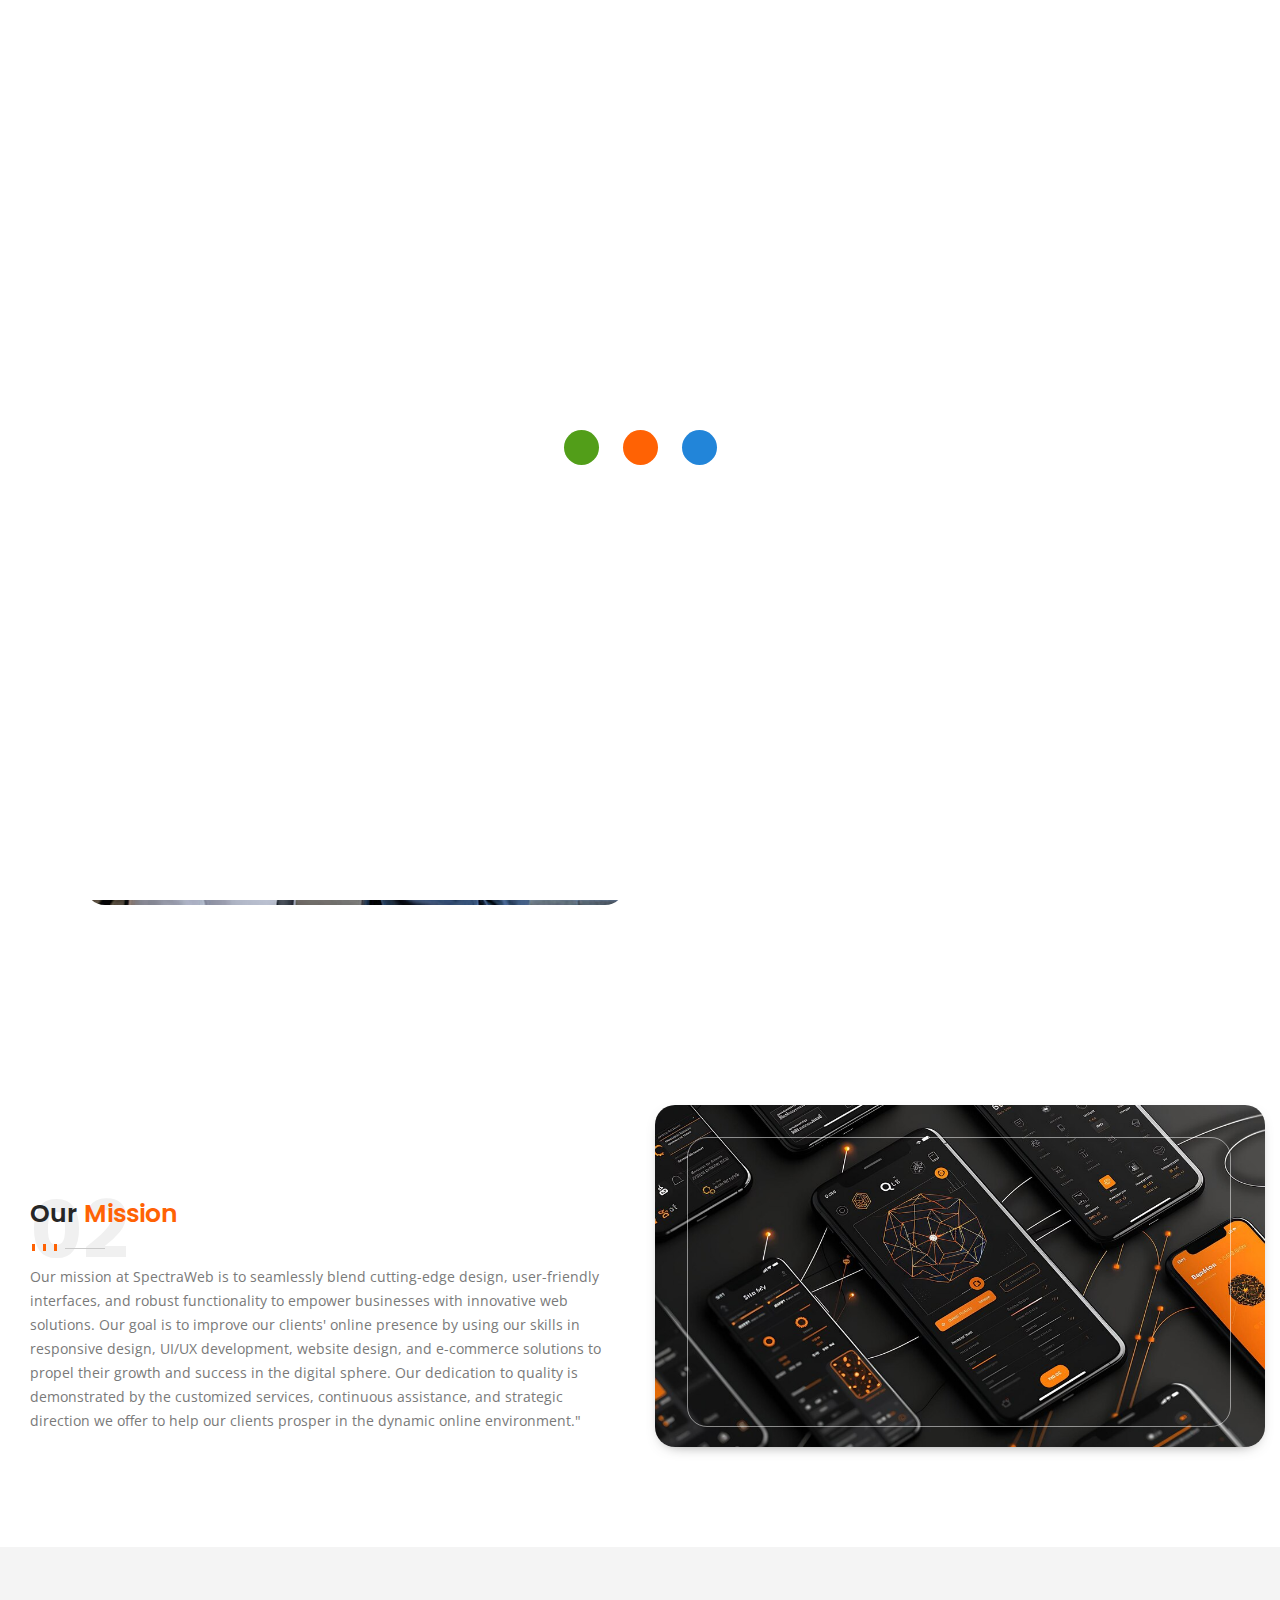
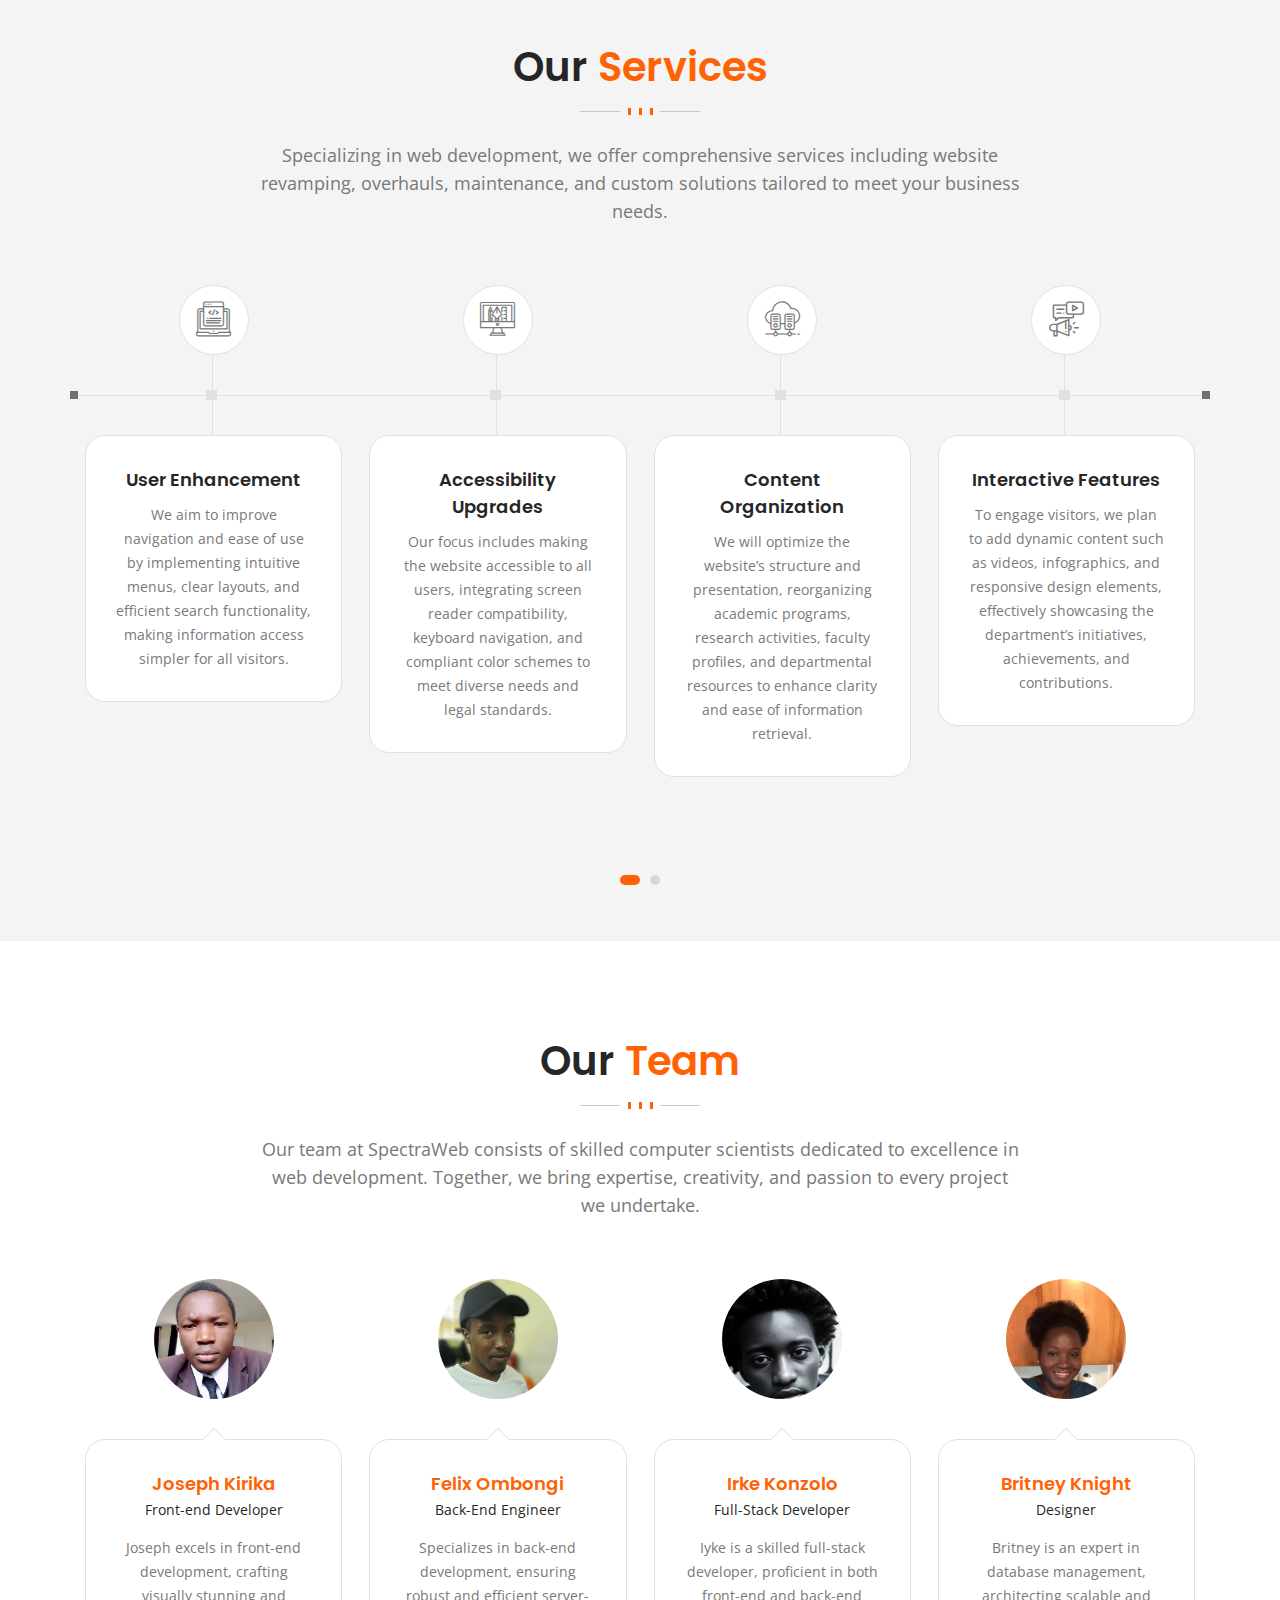
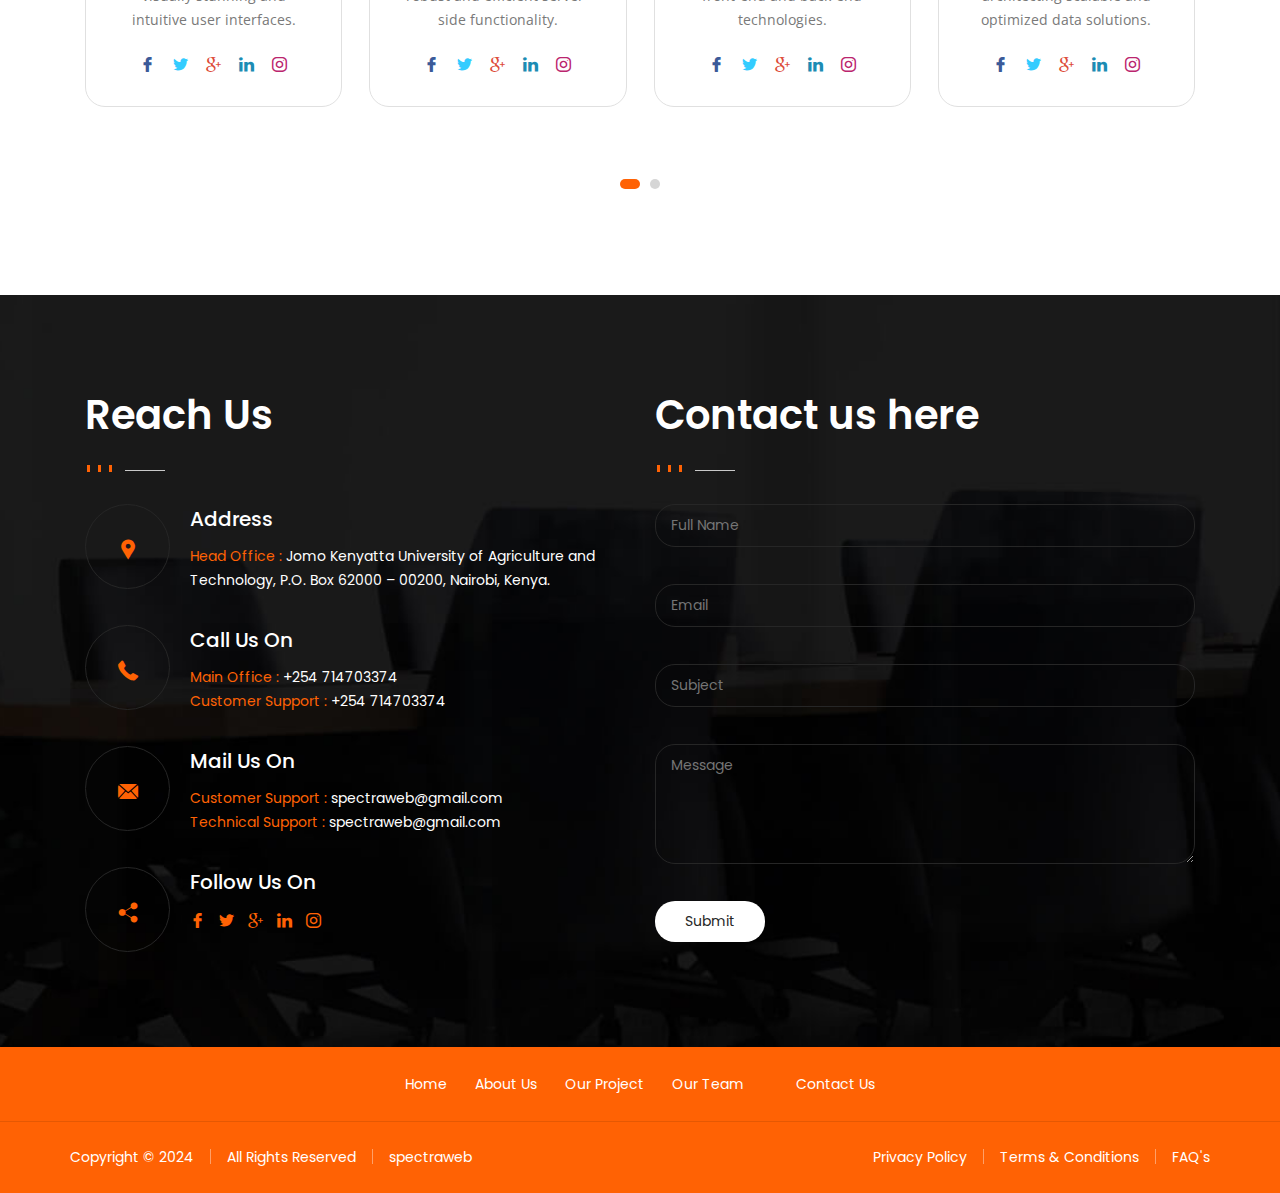
==== about-us.html @ a1a8e296 "Initial commit" ====
<!doctype html>
<html lang="en">

<head>
    <!-- Required meta tags -->
    <meta charset="utf-8">
    <meta name="viewport" content="width=device-width, initial-scale=1, shrink-to-fit=no">
    <title>About spectraweb</title>
    <meta name="Bizler" content="Bizler">
    <!-- description -->
    <meta name="description" content="Bizler-Multipurpose Business Template">
    <!-- keywords -->
    <meta name="keywords" content="Business , Bootstrap4, Responsive, HTML5, CSS3, Carousel, Website Template, Revolution, UI Development, Bizler">
    <!-- Favicon -->
    <link rel="shortcut icon" type="image/x-icon" href="img/" />
    <!-- Aminate CSS -->
    <link rel="stylesheet" href="css/animate.css" />
    <!-- Flaticon CSS -->
    <link rel="stylesheet" href="css/flaticon.css" />
    <!-- Bootstrap CSS -->
    <link rel="stylesheet" href="css/bootstrap.min.css" />
    <!-- Owl Carousel stylesheet -->
    <link rel="stylesheet" href="css/owl.carousel.min.css" />
    <link rel="stylesheet" href="css/owl.theme.default.min.css" />
    <!-- Lightbox CSS -->
    <link rel="stylesheet" href="css/lightbox.css" />
    <!-- Skin Red Css -->
    <link rel="stylesheet" href="css/skin-red.css" />
    <!-- Header CSS -->
    <link rel="stylesheet" href="css/header.css" />
    <!-- Style CSS -->
    <link rel="stylesheet" href="css/style.css" />
    <!-- Responsive CSS -->
    <link rel="stylesheet" href="css/responsive.css" />
    <!-- HTML5 shim and Respond.js for IE8 support of HTML5 elements and media queries -->
    <!-- WARNING: Respond.js doesn't work if you view the page via file:// -->
    <!--[if lt IE 9]>
<script src="https://oss.maxcdn.com/html5shiv/3.7.3/html5shiv.min.js"></script>
<script src="https://oss.maxcdn.com/respond/1.4.2/respond.min.js"></script>
<![endif]-->
    <!--jquery js-->
    <script src="js/jquery.min.js"></script>
</head>

<body>
    <!-- ====== Preloader ====== -->
    <div class="preloader js-preloader flex-center">
        <div class="dots">
            <div class="dot"></div>
            <div class="dot"></div>
            <div class="dot"></div>
        </div>
    </div>
    <div class="wraper">
        <!-- ====== Header Starts ====== -->
        <div class="header-top contact_info">
            <div class="container">
                <div class="col-lg-12 col-md-12">
                    <div class="row">
                        <div class="col-lg-6 col-md-6 col-sm-12 col-xs-12">
                            <div class="follow_us_on">
                                <ul>
                                    <li><a href="javascript:void(0)" title="Facebook"><i class="flat flaticon-facebook-logo"></i></a></li>

                                    <li class="separator-pipesign white"></li>

                                    <li><a href="javascript:void(0)" title="Twitter"><i class="flat flaticon-twitter"></i></a></li>

                                    <li class="separator-pipesign white"></li>

                                    <li><a href="javascript:void(0)" title="Google"><i class="flat flaticon-google-plus-logo"></i></a></li>

                                    <li class="separator-pipesign white"></li>

                                    <li><a href="javascript:void(0)" title="Linkedin"><i class="flat flaticon-linkedin-logo"></i></a></li>

                                    <li class="separator-pipesign white"></li>

                                    <li><a href="javascript:void(0)" title="Instagram"><i class="flat flaticon-instagram"></i></a></li>
                                </ul>
                            </div>
                        </div>
                        <div class="col-lg-6 col-md-6 col-sm-12 col-xs-12 mail-call">
                            <div class="mail-to"><i class="flat flaticon-mail-black-envelope-symbol"></i>spectraweb@gmail.com</div>
                            <span class="separator-pipesign white"></span>
                            <div class="call-on"><i class="flat flaticon-phone-receiver"> </i>+254 714703374</div>
                        </div>
                    </div>
                </div>
            </div>
        </div>
        <header class="header index-2">

            <div class="container">
                <nav class="navbar navbar-expand-lg">

                    <!-- Brand -->
                    <h2 class="nav-brand">
                        <a class="navbar-brand" href="index.html">Spectraweb</a>
                    </h2>

                    <button class="navbar-toggler" type="button" data-toggle="collapse" data-target="#nav-content" aria-controls="nav-content" aria-expanded="false" aria-label="Toggle navigation">
              <span class="navbar-toggler-icon"></span>
              <span class="navbar-toggler-icon"></span>
              <span class="navbar-toggler-icon"></span>
            </button>
                    <!-- Links -->
                    <div class="main-menu collapse navbar-collapse" id="nav-content">
                        <ul class="navbar-nav">
                            <li class="nav-item">
                                <a href="index.html">Home</a>

                            </li>
                            <li class="nav-item active">
                                <a href="about-us.html">About Us</a>

                            </li>
                            <li class="nav-item ">
                                <a href="team.html">Our Team</a>

                            </li>
                            <li class="nav-item ">

                            </li>
                            <li class="nav-item">
                                <a href="project.html">Our Project</a>

                            </li>


                            <li class="nav-item ">
                                <a href="contact-us.html">Contact Us</a>

                            </li>
                        </ul>
                    </div>
                </nav>
            </div>
        </header>
        <!-- ====== Header End ====== -->

        <!-- ====== Banner Start ====== -->
        <section id="inner-banner" class="index-2">
            <div class="container">
                <div class="col-lg-12 col-md-12 col-xs-12">
                    <div class="inner-heading">
                        <h2>About Us</h2>
                        <div class="separator left-align">
                            <ul>
                                <li></li>
                                <li></li>
                                <li></li>
                            </ul>
                        </div>
                        <nav aria-label="breadcrumb">
                            <ol class="breadcrumb">
                                <li class="breadcrumb-item"><a href="index-2.html" title="Home">Home</a></li>
                                <li class="breadcrumb-item active" aria-current="page">About Us</li>
                            </ol>
                        </nav>
                    </div>
                </div>
            </div>
        </section>
        <!-- ====== Banner End ====== -->

        <!-- ====== About Content Start ====== -->
        <section id="about-us-inner" class="index-2">
            <div class="container">
                <h2 class="d-none">Heading</h2>
                <div class="col-lg-12 col-md-12 col-xs-12">
                    <div class="row">
                        <div class="col-lg-6 col-md-6 col-sm-12 col-xs-12 img-area"> <img class="img-area" src="img/about_us_2.jpg" alt="About" /> </div>
                        <div class="col-lg-6 col-md-6 col-sm-12 col-xs-12 content-area">
                            <div class="about-heading">Providing outstanding solutions for your business's digital presence.</div>
                            <p>Welcome to SpectraWeb, a place where digital creativity and functionality collide. We are a vibrant web development company that specializes in creating flawless user experiences using cutting-edge web development solutions,
                                captivating graphic design, and creative UI/UX design. Our team is committed to realizing your vision with pixel-perfect precision, driven by passion and experience. We're here to improve your online presence and make a
                                lasting impression in the always changing digital landscape, whether you're a startup or an established company."</p>
                            <p>Empowering your digital journey with creativity and precision.</p>
                        </div>
                    </div>
                </div>
            </div>
        </section>
        <!-- ====== About Content End ====== -->





        <!-- ====== About Details Start ====== -->
        <section id="about-detail" class="index-2">
            <div class="col-lg-12 col-md-12 col-sm-12 col-xs-12 mid-content">
                <div class="row row-reverse">
                    <div class="col-lg-6 col-md-6 col-sm-12 col-xs-12 img-area"> <img src="img/UI.jpg" alt="Our Mission" /> </div>
                    <div class="col-lg-6 col-md-6 col-sm-12 col-xs-12 content-area">
                        <div class="section_heading">
                            <div class="number">02</div>
                            <h4>Our <span>Mission</span></h4>
                            <div class="separator left-align ">
                                <ul>
                                    <li></li>
                                    <li></li>
                                    <li></li>
                                </ul>
                            </div>
                        </div>
                        <div class="description">
                            <p>Our mission at SpectraWeb is to seamlessly blend cutting-edge design, user-friendly interfaces, and robust functionality to empower businesses with innovative web solutions. Our goal is to improve our clients' online presence
                                by using our skills in responsive design, UI/UX development, website design, and e-commerce solutions to propel their growth and success in the digital sphere. Our dedication to quality is demonstrated by the customized
                                services, continuous assistance, and strategic direction we offer to help our clients prosper in the dynamic online environment."</p>
                        </div>
                    </div>
                </div>
            </div>
        </section>
        <!-- ====== Services Start ====== -->
        <section id="services" class="gray-bg index-2">
            <div class="container">
                <div class="section_heading">
                    <h2>Our <span>Services</span></h2>
                    <div class="separator">
                        <ul>
                            <li></li>
                            <li></li>
                            <li></li>
                        </ul>
                    </div>
                    <div class="heading_content">
                        Specializing in web development, we offer comprehensive services including website revamping, overhauls, maintenance, and custom solutions tailored to meet your business needs.
                    </div>
                </div>
                <div class="col-lg-12 col-md-12 col-xs-12 content_sec">
                    <div class="service-slider owl-one owl-carousel owl-theme">
                        <div class="item">
                            <div class="service_icon"><i class="flat flaticon-web-design"></i></div>
                            <div class="connector"> <span></span> </div>
                            <div class="service-card">
                                <div class="service_detail">
                                    <h5><a href="service-detail.html" title="Web Development">User Enhancement</a></h5>
                                    <p> We aim to improve navigation and ease of use by implementing intuitive menus, clear layouts, and efficient search functionality, making information access simpler for all visitors.</p>
                                </div>
                            </div>
                        </div>
                        <div class="item">
                            <div class="service_icon"><i class="flat flaticon-computer-graphic"></i></div>
                            <div class="connector"> <span></span> </div>
                            <div class="service-card">
                                <div class="service_detail">
                                    <h5><a href="service-detail.html" title="Web Design">Accessibility Upgrades</a></h5>
                                    <p>Our focus includes making the website accessible to all users, integrating screen reader compatibility, keyboard navigation, and compliant color schemes to meet diverse needs and legal standards.</p>
                                </div>
                            </div>
                        </div>
                        <div class="item">
                            <div class="service_icon"><i class="flat flaticon-servers"></i></div>
                            <div class="connector"> <span></span> </div>
                            <div class="service-card">
                                <div class="service_detail">
                                    <h5><a href="service-detail.html" title="Web Hosting">Content Organization</a></h5>
                                    <p>We will optimize the website’s structure and presentation, reorganizing academic programs, research activities, faculty profiles, and departmental resources to enhance clarity and ease of information retrieval.</p>
                                </div>
                            </div>
                        </div>
                        <div class="item">
                            <div class="service_icon"><i class="flat flaticon-digital-marketing"></i></div>
                            <div class="connector"> <span></span> </div>
                            <div class="service-card">
                                <div class="service_detail">
                                    <h5><a href="service-detail.html" title="Digital Marketing">Interactive Features</a></h5>
                                    <p>To engage visitors, we plan to add dynamic content such as videos, infographics, and responsive design elements, effectively showcasing the department’s initiatives, achievements, and contributions.</p>
                                </div>
                            </div>
                        </div>
                        <div class="item">
                            <div class="service_icon"><i class="flat flaticon-web-design"></i></div>
                            <div class="connector"> <span></span> </div>
                            <div class="service-card">
                                <div class="service_detail">
                                    <h5><a href="service-detail.html" title="Web Development">Web Development</a></h5>
                                    <p>To develop sites that are professional and of high standards</p>
                                </div>
                            </div>
                        </div>
                        <div class="item">
                            <div class="service_icon"><i class="flat flaticon-computer-graphic"></i></div>
                            <div class="connector"> <span></span> </div>
                            <div class="service-card">
                                <div class="service_detail">
                                    <h5><a href="service-detail.html" title="Web Design">Responsive Design</a></h5>
                                    <p></p>
                                </div>
                            </div>
                        </div>
                    </div>
                    <div class="h-border"><span></span></div>
                </div>
            </div>
        </section>
        <!-- ====== Services End ====== -->

        <!-- ====== About Details End ====== -->

        <!-- ====== Team Start ====== -->
        <section id="our_team" class="index-2">
            <div class="container">
                <div class="section_heading">
                    <h2>Our <span>Team</span></h2>
                    <div class="separator">
                        <ul>
                            <li></li>
                            <li></li>
                            <li></li>
                        </ul>
                    </div>
                    <div class="heading_content">
                        Our team at SpectraWeb consists of skilled computer scientists dedicated to excellence in web development. Together, we bring expertise, creativity, and passion to every project we undertake.
                    </div>
                </div>
                <div class="col-lg-12 col-md-12 col-xs-12 content_sec">
                    <div class="team-slider owl-one owl-carousel owl-theme">
                        <div class="item">
                            <div class="client_dp"> <img src="img/Fr.jpg" alt="Team" /> </div>
                            <div class="team-card">
                                <div class="name_designation">
                                    <h5><a href="team-member-detail.html">Joseph Kirika</a></h5>
                                    <span>Front-end Developer</span> </div>
                                <div class="description">
                                    <p>Joseph excels in front-end development, crafting visually stunning and intuitive user interfaces.</p>
                                </div>
                                <div class="social_links">
                                    <ul>
                                        <li><a href="javascript:void(0)" title="Facebook"><i class="flat flaticon-facebook-logo"></i></a></li>
                                        <li><a href="javascript:void(0)" title="Twitter"><i class="flat flaticon-twitter"></i></a></li>
                                        <li><a href="javascript:void(0)" title="Google"><i class="flat flaticon-google-plus-logo"></i></a></li>
                                        <li><a href="javascript:void(0)" title="Linkedin"><i class="flat flaticon-linkedin-logo"></i></a></li>
                                        <li><a href="javascript:void(0)" title="Instagram"><i class="flat flaticon-instagram"></i></a></li>
                                    </ul>
                                </div>
                            </div>

                        </div>
                        <div class="item">

                            <div class="client_dp"> <img src="img/Felix.jpg" alt="Team" /> </div>
                            <div class="team-card">
                                <div class="name_designation">
                                    <h5><a href="team-member-detail.html">Felix Ombongi</a></h5>
                                    <span>Back-End Engineer</span> </div>
                                <div class="description">
                                    <p>Specializes in back-end development, ensuring robust and efficient server-side functionality.</p>
                                </div>
                                <div class="social_links">
                                    <ul>
                                        <li><a href="javascript:void(0)" title="Facebook"><i class="flat flaticon-facebook-logo"></i></a></li>
                                        <li><a href="javascript:void(0)" title="Twitter"><i class="flat flaticon-twitter"></i></a></li>
                                        <li><a href="javascript:void(0)" title="Google"><i class="flat flaticon-google-plus-logo"></i></a></li>
                                        <li><a href="javascript:void(0)" title="Linkedin"><i class="flat flaticon-linkedin-logo"></i></a></li>
                                        <li><a href="javascript:void(0)" title="Instagram"><i class="flat flaticon-instagram"></i></a></li>
                                    </ul>
                                </div>
                            </div>

                        </div>
                        <div class="item">

                            <div class="client_dp"> <img src="img/Irke.jpg" alt="Team" /> </div>
                            <div class="team-card">
                                <div class="name_designation">
                                    <h5><a href="team-member-detail.html">Irke Konzolo</a></h5>
                                    <span>Full-Stack Developer</span> </div>
                                <div class="description">
                                    <p> Iyke is a skilled full-stack developer, proficient in both front-end and back-end technologies.</p>
                                </div>
                                <div class="social_links">
                                    <ul>
                                        <li><a href="javascript:void(0)" title="Facebook"><i class="flat flaticon-facebook-logo"></i></a></li>
                                        <li><a href="javascript:void(0)" title="Twitter"><i class="flat flaticon-twitter"></i></a></li>
                                        <li><a href="javascript:void(0)" title="Google"><i class="flat flaticon-google-plus-logo"></i></a></li>
                                        <li><a href="javascript:void(0)" title="Linkedin"><i class="flat flaticon-linkedin-logo"></i></a></li>
                                        <li><a href="javascript:void(0)" title="Instagram"><i class="flat flaticon-instagram"></i></a></li>
                                    </ul>
                                </div>

                            </div>

                        </div>
                        <div class="item">

                            <div class="client_dp"> <img src="img/brit.jpg" alt="Team" /> </div>
                            <div class="team-card">
                                <div class="name_designation">
                                    <h5><a href="team-member-detail.html">Britney Knight</a></h5>
                                    <span>Designer</span> </div>
                                <div class="description">
                                    <p>Britney is an expert in database management, architecting scalable and optimized data solutions.</p>
                                </div>
                                <div class="social_links">
                                    <ul>
                                        <li><a href="javascript:void(0)" title="Facebook"><i class="flat flaticon-facebook-logo"></i></a></li>
                                        <li><a href="javascript:void(0)" title="Twitter"><i class="flat flaticon-twitter"></i></a></li>
                                        <li><a href="javascript:void(0)" title="Google"><i class="flat flaticon-google-plus-logo"></i></a></li>
                                        <li><a href="javascript:void(0)" title="Linkedin"><i class="flat flaticon-linkedin-logo"></i></a></li>
                                        <li><a href="javascript:void(0)" title="Instagram"><i class="flat flaticon-instagram"></i></a></li>
                                    </ul>
                                </div>

                            </div>

                        </div>
                        <div class="item">

                            <div class="client_dp"> <img src="img/Jeff.jpg" alt="Team" /> </div>
                            <div class="team-card">
                                <div class="name_designation">
                                    <h5><a href="team-member-detail.html">Jeff Chege</a></h5>
                                    <span>UI/UX Developer</span> </div>
                                <div class="description">
                                    <p>A Master in the field who is dedicated to crafting seamless digital experiences through intuitive design and innovative solutions</p>
                                </div>
                                <div class="social_links">
                                    <ul>
                                        <li><a href="javascript:void(0)" title="Facebook"><i class="flat flaticon-facebook-logo"></i></a></li>
                                        <li><a href="javascript:void(0)" title="Twitter"><i class="flat flaticon-twitter"></i></a></li>
                                        <li><a href="javascript:void(0)" title="Google"><i class="flat flaticon-google-plus-logo"></i></a></li>
                                        <li><a href="javascript:void(0)" title="Linkedin"><i class="flat flaticon-linkedin-logo"></i></a></li>
                                        <li><a href="javascript:void(0)" title="Instagram"><i class="flat flaticon-instagram"></i></a></li>
                                    </ul>
                                </div>
                            </div>

                        </div>

                    </div>
                </div>
            </div>
            <div class="clearfix"></div>
    </div>
    </section>
    <!-- ====== Team-->
    </div>
    <!-- ====== Footer Start ====== -->
    <footer class="home index-2">
        <div class="container">
            <div class="col-lg-12">
                <div class="row row-safari">
                    <div class="col-lg-6 col-md-6 col-sm-12 col-xs-12">
                        <div class="section_heading">
                            <h2>Reach Us</h2>
                            <div class="separator left-align">
                                <ul>
                                    <li></li>
                                    <li></li>
                                    <li></li>
                                </ul>
                            </div>
                        </div>
                        <div class="contact_info">
                            <ul>
                                <li>
                                    <div class="icon">
                                        <i class="flat flaticon-facebook-placeholder-for-locate-places-on-maps"></i>
                                    </div>
                                    <div class="detail">
                                        <h5>Address</h5>
                                        <div class="content">
                                            Head Office : <span class="value"> Jomo Kenyatta University of Agriculture and Technology, P.O. Box 62000 – 00200, Nairobi, Kenya. </span>
                                        </div>
                                    </div>
                                </li>
                                <li>
                                    <div class="icon">
                                        <i class="flat flaticon-phone-receiver"></i>
                                    </div>
                                    <div class="detail">
                                        <h5>Call Us On</h5>
                                        <div class="content">
                                            Main Office : <span class="value"> +254 714703374 </span> <br /> Customer Support : <span class="value"> +254 714703374  </span>
                                        </div>
                                    </div>
                                </li>
                                <li>
                                    <div class="icon">
                                        <i class="flat flaticon-mail-black-envelope-symbol"></i>
                                    </div>
                                    <div class="detail">
                                        <h5>Mail Us On</h5>
                                        <div class="content">
                                            Customer Support : <span class="value"><a href="javascript:void(0)" title="support@bizler.com"> spectraweb@gmail.com</a></span><br /> Technical Support : <span class="value"><a href="javascript:void(0)" title="spectraweb@gmail.com"> spectraweb@gmail.com</a></span>
                                        </div>
                                    </div>
                                </li>
                                <li>
                                    <div class="icon">
                                        <i class="flat flaticon-share"></i>
                                    </div>
                                    <div class="detail">
                                        <h5>Follow Us On</h5>
                                        <div class="content">
                                            <a href="javascript:void(0)" title="Facebook"><i class="flat flaticon-facebook-logo"></i></a>
                                            <a href="javascript:void(0)" title="Twitter"><i class="flat flaticon-twitter"></i></a>
                                            <a href="javascript:void(0)" title="Google"><i class="flat flaticon-google-plus-logo"></i></a>
                                            <a href="javascript:void(0)" title="Linkedin"><i class="flat flaticon-linkedin-logo"></i></a>
                                            <a href="javascript:void(0)" title="Instagram"><i class="flat flaticon-instagram"></i></a>
                                        </div>
                                    </div>
                                </li>
                            </ul>
                        </div>
                    </div>
                    <div class="col-lg-6 col-md-6 col-sm-12 col-xs-12">
                        <div class="section_heading">
                            <h2>Contact us here</h2>
                            <div class="separator left-align">
                                <ul>
                                    <li></li>
                                    <li></li>
                                    <li></li>
                                </ul>
                            </div>
                        </div>
                        <div class="contact-form">
                            <form action="">
                                <div class="form-group">
                                    <input type="text" placeholder="Full Name" />
                                </div>
                                <div class="form-group">
                                    <input type="text" placeholder="Email" />
                                </div>
                                <div class="form-group">
                                    <input type="text" placeholder="Subject" />
                                </div>
                                <div class="form-group">
                                    <textarea placeholder="Message"></textarea>
                                </div>
                                <div class="form-group">
                                    <button type="submit">Submit</button>
                                </div>
                            </form>
                        </div>
                    </div>
                </div>
            </div>
        </div>
        <div class="bottom">
            <div class="container">
                <div class="navigation">
                    <ul>
                        <li><a href="index.html" title="Homepage">Home</a></li>
                        <li class="separator-pipesign white"></li>
                        <li><a href="about-us.html" title="About Us">About Us</a></li>
                        <li class="separator-pipesign white"></li>
                        <li><a href="project.html" title="Services">Our Project</a></li>
                        <li class="separator-pipesign white"></li>
                        <li><a href="team.html" title="Blog">Our Team</a></li>
                        <li class="separator-pipesign white"></li>
                        <li class="separator-pipesign white"></li>
                        <li><a href="contact-us.html" title="Contact Us">Contact Us</a></li>
                    </ul>
                </div>
            </div>
            <hr />
            <div class="container">
                <div class="col-lg-12 col-md-12 col-sm-12 col-xs-12 copyright">
                    <div class="row">
                        <div class="col-lg-6 col-md-6 col-sm-12 col-xs-12"> Copyright &copy; 2024
                            <span class="separator-pipesign white"></span> All Rights Reserved
                            <span class="separator-pipesign white"></span>
                            <a href="https://www.spectraweb.com">spectraweb</a></div>
                        <div class="col-lg-6 col-md-6 col-sm-12 col-xs-12 text-right"> <a href="javascript:void(0)">Privacy Policy</a>
                            <span class="separator-pipesign white"></span>
                            <a href="javascript:void(0)">Terms &amp; Conditions</a>
                            <span class="separator-pipesign white"></span>
                            <a href="">FAQ's</a> </div>
                    </div>
                </div>
            </div>
        </div>
    </footer>
    <!-- ====== Footer End ====== -->
    <!-- popper js-->
    <script src="js/popper.min.js"></script>
    <!-- bootstrap js-->
    <script src="js/bootstrap.min.js"></script>
    <!-- Waypoints js plugin -->
    <script src="js/waypoints.min.js"></script>
    <!-- Counter-up js plugin -->
    <script src="js/jquery.counterup.min.js"></script>
    <!-- Preloadinator -->
    <script src="js/jquery.preloadinator.min.js"></script>
    <script>
        $('.js-preloader').preloadinator({
            minTime: 2000
        });
    </script>
    <!-- Lightbox-->
    <script src="js/lightbox.js"></script>
    <!--imageloaded js plugin -->
    <script src="js/imagesloaded.js"></script>
    <!-- isotope js -->
    <script src="js/isotope.min.js"></script>
    <!-- Owl Slider js-->
    <script src="js/owl.carousel.js"></script>
    <script src="js/owl.custom.js"></script>
    <!-- parallax js-->
    <script src="js/jquery.parallax-1.1.3.js"></script>
    <script src="js/jquery.localscroll-1.2.7-min.js"></script>
    <!-- Header menu -->
    <script src="js/jquery.smartmenus.min.js"></script>
    <!-- Custome js-->
    <script src="js/custom.js"></script>
</body>

</html>
---- css/flaticon.css ----
/*
  	Flaticon icon font: Flaticon
  	Creation date: 02/10/2018 08:29
  	*/

@font-face {
  font-family: "Flaticon";
  src: url("../fonts/Flaticon.eot");
  src: url("../fonts/Flaticond41d.eot?#iefix") format("embedded-opentype"),
       url("../fonts/Flaticon.woff") format("woff"),
       url("../fonts/Flaticon.html") format("truetype"),
       url("../fonts/Flaticon.svg#Flaticon") format("svg");
  font-weight: normal;
  font-style: normal;
}

@media screen and (-webkit-min-device-pixel-ratio:0) {
  @font-face {
    font-family: "Flaticon";
    src: url("../fonts/Flaticon.svg#Flaticon") format("svg");
  }
}

[class^="flaticon-"]:before, [class*=" flaticon-"]:before,
[class^="flaticon-"]:after, [class*=" flaticon-"]:after {   
  font-family: Flaticon;
        font-size: 20px;
font-style: normal;
margin-left: 20px;
}

.flaticon-send:before { content: "\f100"; }
.flaticon-phone-call:before { content: "\f101"; }
.flaticon-phone-receiver:before { content: "\f102"; }
.flaticon-mail-black-envelope-symbol:before { content: "\f103"; }
.flaticon-facebook-logo:before { content: "\f104"; }
.flaticon-twitter:before { content: "\f105"; }
.flaticon-google-plus-logo:before { content: "\f106"; }
.flaticon-linkedin-logo:before { content: "\f107"; }
.flaticon-reward:before { content: "\f108"; }
.flaticon-enterprise:before { content: "\f109"; }
.flaticon-certificate:before { content: "\f10a"; }
.flaticon-working-team:before { content: "\f10b"; }
.flaticon-web-design:before { content: "\f10c"; }
.flaticon-computer-graphic:before { content: "\f10d"; }
.flaticon-servers:before { content: "\f10e"; }
.flaticon-digital-marketing:before { content: "\f10f"; }
.flaticon-link:before { content: "\f110"; }
.flaticon-happiness:before { content: "\f111"; }
.flaticon-coffee-cup:before { content: "\f112"; }
.flaticon-like:before { content: "\f113"; }
.flaticon-building:before { content: "\f114"; }
.flaticon-avatar:before { content: "\f115"; }
.flaticon-facebook-placeholder-for-locate-places-on-maps:before { content: "\f116"; }
.flaticon-share:before { content: "\f117"; }
.flaticon-instagram:before { content: "\f118"; }
.flaticon-magnifying-glass:before { content: "\f119"; }
.flaticon-group-meeting:before { content: "\f11a"; }
.flaticon-chat:before { content: "\f11b"; }
.flaticon-search:before { content: "\f11c"; }
.flaticon-plane:before { content: "\f11d"; }
.flaticon-calendar:before { content: "\f11e"; }
.flaticon-price:before { content: "\f11f"; }
.flaticon-check:before { content: "\f120"; }
.flaticon-folder:before { content: "\f121"; }
.flaticon-pin:before { content: "\f122"; }
.flaticon-arrow:before { content: "\f123"; }
.flaticon-expand-button:before { content: "\f124"; }
.flaticon-earth:before { content: "\f125"; }
.flaticon-back:before { content: "\f126"; }
---- css/skin-red.css ----
/*-------------------------------------- Red color css #ff6204 ----------------------------------------*/
 h1 span{
     color:#ff6204;
}
 ul,li {
     list-style: none;
     padding: 0px;
     margin: 0px;
}
 a, a:hover, a:focus {
     text-decoration: none;
     cursor: pointer;
     outline: none;
}
 a.view_more:hover{
     background: #ff6204;
}
 form .form-group button[type="submit"]{
     background: #ff6204;
}
 .owl-theme .owl-dots .owl-dot.active span, .owl-theme .owl-dots .owl-dot:hover span{
     background:#ff6204;
}
 .navbar-nav .nav-item.active a{
     color:#ff6204;
}
 .navbar-nav .nav-item.active a.dropdown-toggle::after{
     color:#ff6204;
}
 .dropdown-item a:hover{
     background-color: #ff6204;
     color:#fff;
}
 .navbar-toggler-icon {
     display: block;
     width:25px;
     height:2px;
     vertical-align: middle;
     background-color: #ff6204;
     margin: 5px 0 
}
 section#portfolio .sort-btn.active, section#portfolio .sort-btn:hover{
     background:#ff6204 !important;
}
 section#testimonials .testimonials-slider .item .client_detail .name_designation h5{
     color:#ff6204;
}
 .owl-carousel .owl-nav .owl-next::before {
     color:#ff6204;
}
 .owl-carousel .owl-nav .owl-prev::before {
     color:#ff6204;
}
 .owl-carousel .owl-nav .owl-prev:hover, .owl-carousel .owl-nav .owl-next:hover{
     background:#ff6204 !important;
     border-color:#ff6204;
}
 .section_heading h2 span{
     color:#ff6204;
}
 .separator ul li{
     background:#ff6204;
}
 .separator.left-align ul li{
     background:#ff6204;
}
 .pagination .page-item.active .page-link, .pagination .page-link:hover{
     background:#ff6204 !important;
     border-color:#ff6204;
}
 .post-detail .post-status ul li i{
     color: #ff6204;
}
 .post-detail .post-status ul li i::before{
     color: #ff6204;
}
 .post-detail .description a{
     color: #ff6204;
}
 .sidebar .widget .widget-content .post-item .post-content .post-status i::before {
     color: #ff6204;
}
 .sidebar .widget .widget-content .tags ul li a:hover{
     border: solid 1px #ff6204;
     background:#ff6204;
}
 .chat-id p span{
     font-size: 30px;
     color:#ff6204;
}
 .service-card.item .service_icon i::before{
     color: #ff6204;
}
 .service-card.item:hover{
     border:solid 1px #ff6204;
     background:#ff6204 !important;
}
 .team-card.item .name_designation h5{
     display: block;
     color:#ff6204;
     font-weight: 500;
}
 .project .label-bg {
     background: #ff6204;
}
 .blog_card .post-detail .posted_by a{
     color:#ff6204;
     font-weight:bold;
}
 footer .footer_about_content a{
     color: #ff6204;
}
 footer .contact_info i{
     color:#ff6204;
}
 footer .newsletter h4{
     color:#ff6204;
}
 footer .newsletter form input[type="submit"]{
     background:#ff6204;
}
 footer .copyright a:hover{
     color: #ff6204;
}
 section#inner-banner .inner-heading .breadcrumb li.breadcrumb-item a {
     color: #ff6204;
}
 section#qualities .column .icon i::before{
     color: #ff6204;
}
 section#about-detail .section_heading h4 span{
     color: #ff6204;
}
 section#pricing .price_amount strong{
     color: #ff6204;
}
 section#pricing .purchase a.purchase_now:hover{
     background: #ff6204;
     color: #fff;
}
 section#pricing .ultimate{
     background: #ff6204 !important;
     -webkit-box-shadow: 0px 5px 32px -7px rgba(255,98,4,0.78);
     -moz-box-shadow: 0px 5px 32px -7px rgba(255,98,4,0.78);
     box-shadow: 0px 5px 32px -7px rgba(255,98,4,0.78);
}
 section#pricing .ultimate .purchase a.purchase_now{
     color: #ff6204;
}
 section#portfolio_detail .about_project i::before{
     font-size: 40px;
     color:#ff6204;
}
 section#member .meeting_content a{
     color:#ff6204;
}
 section#team_member_detail .name_designation h3{
     color:#ff6204;
}
 section#team_member_detail .name_designation h6{
     color:#262626;
}
 section#team_member_detail .social_media ul li a:hover{
     color:#ff6204;
}
 section#team_member_detail .contact-detail li i::before{
     color:#ff6204;
}
 section#services-counter .overlay, section#work-status .overlay{
     width:100%;
     height: 100%;
     background: rgba(255, 98, 4, 0.8);
     display:block;
     position:absolute;
     z-index:0;
     top:0;
}
 .blog_card .post-detail h6 a:hover, .blog_card .post-detail h4 a:hover, .blog_card .post-detail h5 a:hover{
     color:#ff6204 !important;
}
 section#team_member_detail .counter-column .counter_content .title{
     color: #ff6204;
}
 section#blog-post-list .post-detail .post-status ul li i{
     color: #ff6204;
}
 section#blog-post-list .post-detail .post-status ul li i::before{
     color: #ff6204;
}
 section#blog-post-list .post-detail .description a{
     color: #ff6204;
}
 section#single-post-detail .tags_share .tags ul li a:hover{
     border: solid 1px #ff6204;
     background:#ff6204;
}
 section#single-post-detail .tags_share .share_on .icons a i:hover::before{
     color:#ff6204;
}
 section#single-post-detail .author_sec .about-author .name_designation h6{
     color:#ff6204;
}
 section#single-post-detail .author_sec .about-author .social_media ul li a:hover{
     color:#ff6204;
}
 section#single-post-detail .comments h5 span{
     color: #ff6204;
}
 section#single-post-detail .comments ol li .visitor_description .date {
     color:#ff6204;
}
 section#single-post-detail .comments ol li .visitor_description a{
     color:#ff6204;
}
 section#single-post-detail .sidebar .widget .widget-content .post-item .post-content .post-status i::before {
     color: #ff6204;
}
 .project .zoom{
     background: rgba(255, 98, 4, 0.9);
}
 .blog_card .post-img .posted_on {
     background: rgba(255, 98, 4, 0.9);
}
 section#single-post-detail .blog-detail .post-detail .about-post .special-quote{
     background:#ffece1;
     border:solid 1px #f0c9b1;
}
 section#contact-us .contact-detail .contact-card .icon i::before{
     color: #ff6204;
}
 section#contact-us .mid-content .description span{
     color: #ff6204;
}
 section#contact-us .info ul li .icon i:before{
     color:#ff6204;
}
 section#contact-us .form-header{
     background:#ff6204;
}
 section#faq #accordion button.btn-link span{
     color:#ff6204;
}
 section#page-not-found .error-content h4 {
     color:#ff6204;
}
 section#page-not-found .error-content a{
     background: #ff6204;
}
 .separator ul li{
     background:#ff6204;
}
 .section_heading h1 span, .section_heading h2 span{
     color:#ff6204;
}
 .header-top.contact_info .mail-call i::before {
     color:#ff6204;
     font-size: 16px;
     margin-right:10px;
}
 section#about-us .qualities .column .icon i::before{
     color:#ff6204;
}
 section#services .item:hover .service-card {
     border:#ff6204;
     background:#ff6204;
     -webkit-box-shadow: 0px 15px 32px -14px rgba(255,98,4,1);
     -moz-box-shadow: 0px 15px 32px -14px rgba(255,98,4,1);
     box-shadow: 0px 15px 32px -14px rgba(255,98,4,1);
}
 .team-card .name_designation h5 a{
     color:#ff6204;
}
 section#counter .counter-column .count_icon i::before{
     color:#ff6204;
}
 footer .contact-info ul li .icon i::before{
     color:#ff6204;
}
 footer.index-2 .contact-info ul li .detail .content {
     color:#ff6204 !important;
}
 footer .bottom {
     background-color:#ff6204;
}
 section#qualities{
     background-color:#ff6204;
}
 section#member .meeting_icon::before{
     border-color: transparent #ff6204;
}
 section#member .meeting_icon {
     background: #ff6204;
}
 .separator ul li{
     background:#ff6204;
}
 .section_heading h1 span, .section_heading h2 span{
     color:#ff6204;
}
 section#services .item:hover .service_icon {
     -ms-transform: scale(1.15);
    /* IE 9 */
     -webkit-transform: scale(1.15);
    /* Safari 3-8 */
     transform: scale(1.15);
     -webkit-box-shadow: 0px 10px 32px -14px rgba(173,173,173,1);
     -moz-box-shadow: 0px 10px 32px -14px rgba(173,173,173,1);
     box-shadow: 0px 10px 32px -14px rgba(173,173,173,1);
}
 section#services .item:hover .service-card {
     border:#ff6204 !important;
     background:#ff6204 !important;
     -webkit-box-shadow: 0px 15px 32px -14px rgba(255,98,4,1);
     -moz-box-shadow: 0px 15px 32px -14px rgba(255,98,4,1);
     box-shadow: 0px 15px 32px -14px rgba(255,98,4,1);
}
 section#quick-connect .newsletter{
     background:url('../img/newsletter-icon.png') no-repeat center center, #ff6204;
}
 section#quick-connect .quick-info .content .sub-heading{
     color: #ff6204;
}
 section#pricing .ultimate .features ul li{
     border-bottom: solid 1px #ff8d49;
}
 .header-top.contact_info {
     background:#ff6204;
}
 .slider.index-2 .carousel-indicators li.active{
     background:#ff6204;
}
 .slider.index-2 .carousel-caption a.view_more{
     background-color: #ff6204;
}
 .slider.index-2 .carousel-caption a.contact_us:hover {
     background-color: #ff6204;
     color: #fff;
}
 section#pricing .ultimate .purchase a.purchase_now, section#pricing .ultimate .purchase a:hover.purchase_now{
     color: #ff6204;
}
 header .hamburger-inner, header .hamburger-inner::before, header .hamburger-inner::after {
     background-color: #ff6204;
}
 footer.index-2 .content{
     color: #ff6204;
}
 footer.index-2 .contact-form form button:hover[type="submit"]{
     background:#ff6204;
     color:#fff;
     transition: all 0.5s ease;
}
 section#blog_post.index-2 .post-detail .description a.view_more:hover {
     background-color:#ff6204;
     border-color:#ff6204;
}
---- css/header.css ----
.navbar{
     padding:0;
     font-family: 'Poppins', sans-serif;
     font-weight:500;
}
 .navbar-nav .nav-item a, .navbar-nav .dropdown-item a, .navbar-expand-lg .navbar-nav .nav-link{
     color: #262626;
     font-size:14px;
     padding:10px 0 
}
 .header-transparent .navbar-nav .nav-item a, .header-transparent .navbar-nav .dropdown-item a, .header-transparent .navbar-expand-lg .navbar-nav .nav-link {
     color: #fff;
     font-size:14px;
     padding:10px 0 
}
 .navbar-nav .dropdown-item a{
     padding: 13px 0px;
}
 .navbar-nav .dropdown-menu .dropdown-item a{
     color: #fff;
     display: block;
     padding:10px 20px;
     margin: 0;
     transition: all .3s ease;
     -webkit-transition: all .3s ease;
     -moz-transition: all .3s ease;
     -ms-transition: all .3s ease;
     -o-transition: all .3s ease;
}
 .navbar-toggler {
     padding: 3px 7px;
     line-height: 1;
     border: 1px solid #fff;
     border-radius: 4px;
     -webkit-border-radius: 4px;
     -moz-border-radius: 4px;
     -ms-border-radius: 4px;
     -o-border-radius: 4px;
}
 .dropdown-menu {
     text-align: left;
     margin: 0;
     padding: 0;
     top: 55px;
     border: 0;
     border-radius: 0;
     -webkit-border-radius: 0;
     -moz-border-radius: 0;
     -ms-border-radius: 0;
     -o-border-radius: 0;
     font-size:12px;
     background-color: transparent;
}
 .navbar-nav .nav-item.active ul.dropdown-menu li a {
     color: #fff;
}
 .dropdown-toggle::after{
     border: none;
     content:"\f124";
     color: #262626;
     font-weight:500;
     font-family: Flaticon;
     width: auto;
     height: auto;
     font-size: 8px;
     vertical-align: middle;
     -webkit-transition: all 0.3s ease;
     -o-transition: all 0.3s ease;
     transition: all 0.3s ease;
     margin-left:5px;
}
 .header-transparent .dropdown-toggle::after{
     border: none;
     content:"\f124";
     color: #fff;
     font-weight:500;
     font-family: Flaticon;
     width: auto;
     height: auto;
     font-size: 8px;
     vertical-align: middle;
     -webkit-transition: all 0.3s ease;
     -o-transition: all 0.3s ease;
     transition: all 0.3s ease;
     margin-left:5px;
}
 .dropdown-menu .dropdown-toggle::after{
     border: none;
     content:"\f124";
     color: #fff;
     font-weight:500;
     font-family: Flaticon;
     width: auto;
     height: auto;
     font-size: 8px;
     vertical-align: middle;
     position: absolute;
     right:20px;
     line-height:22px;
}
 .dropdown-menu.megamenu{
     position:absolute;
     display: table;
     min-width: 100%;
     white-space:nowrap;
     left:0;
     width: auto;
     top: 70px;
     z-index: 3;
     opacity: 0;
     visibility: hidden;
}
 .dropdown-menu.megamenu.show{
     opacity: 1;
}
 .dropdown-menu.megamenu .megamenu-column{
     float:left;
     width:25%;
}
 @media (max-width: 991px) {
     .navbar-collapse{
         background-color:#262626;
         margin-top: 20px;
         margin-left: 0;
         padding: 10px 25px;
         overflow-y: scroll;
         max-height: 300px;
    }
     .navbar-nav .dropdown-menu{
        border-left: dashed 1px #494949;
    }
     .navbar-nav .nav-item ul.dropdown-menu li a{
         position: relative;
         padding-left:10px;
    }
     .navbar-nav .nav-item ul.dropdown-menu li a::before{
         content:"";
         position:absolute;
         width:10px;
         left:-20px;
         top:50%;
         height:1px;
         background: #494949;
    }
     .navbar-nav .dropdown-menu .dropdown-item a{
         color: #fff;
         padding: 10px 0;
    }
     .dropdown-item:focus, .dropdown-item:hover {
         color: #fff;
         text-decoration: none;
         background-color: transparent;
    }
     .dropdown-menu .dropdown-item{
         padding: 0;
         padding-left: 20px 
    }
     .dropdown-menu.megamenu{
         position:absolute;
         display: table;
         min-width: 100%;
         display:none;
         white-space:nowrap;
         left:0;
         width: auto;
         z-index: 3;
         opacity: 0;
         visibility: hidden;
    }
     .dropdown-menu.megamenu.show{
         position:static;
         min-width: 100%;
         opacity: 1;
         visibility: visible;
         display:block;
    }
     .dropdown-menu.megamenu.show .megamenu-column{
         float:none;
         width:100%;
    }
}
 @media (min-width: 991px) {
     .navbar-nav {
         padding-right: 15px;
    }
     .navbar-nav .nav-item{
         margin-left:35px;
    }
     .main-menu .navbar-nav {
         text-align: right;
         margin-left: auto 
    }
     li.megamenu{
         display:inline;
         position: inherit;
    }
     .dropdown-menu{
         display: block;
         position: absolute;
         min-width: 190px;
         width: auto;
         z-index: 3;
         opacity: 0;
         visibility: hidden;
         text-align: left;
         margin: 0;
         padding: 0;
         display: block;
         border: 0;
         border-radius: 0;
         -webkit-border-radius: 0;
         -moz-border-radius: 0;
         -ms-border-radius: 0;
         -o-border-radius: 0;
         font-size:12px;
         transform: translateY(20px);
         -webkit-transform: translateY(20px);
         -moz-transform: translateY(20px);
         -ms-transform: translateY(20px);
         -o-transform: translateY(20px);
         transition: all .3s ease;
         -webkit-transition: all .3s ease;
         -moz-transition: all .3s ease;
         -ms-transition: all .3s ease;
         -o-transition: all .3s ease;
    }
     .dropdown-menu .dropdown-menu{
         left: -100%;
         top: 0;
    }
     .dropdown:hover> .dropdown-menu{
         opacity: 1;
         visibility: visible;
         transform: translateY(0px);
         -webkit-transform: translateY(0px);
         -moz-transform: translateY(0px);
         -ms-transform: translateY(0px);
         -o-transform: translateY(0px);
    }
     .dropdown:hover> .dropdown-menu.megamenu{
         opacity: 1;
         visibility: visible;
         transform: translateY(0px);
         -webkit-transform: translateY(0px);
         -moz-transform: translateY(0px);
         -ms-transform: translateY(0px);
         -o-transform: translateY(0px);
    }
     .dropdown-item{
         padding: 0;
         margin: 0;
         position: relative;
         border-bottom: 1px solid #464646;
         transition: all .3s ease;
         -webkit-transition: all .3s ease;
         -moz-transition: all .3s ease;
         -ms-transition: all .3s ease;
         -o-transition: all .3s ease;
    }
     .dropdown-item{
         background-color:#262626 !important;
    }
     .navbar-nav .dropdown-menu .dropdown-item:hover >a{
         color: #fff 
    }
     .dropdown-item:last-child{
         border: 0 
    }
}
---- css/style.css ----
/*************------------------------------

 * Theme Name: Bizler - HTML Responsive Multipurpose Business Template
 * Author: Companyname;
 * Description: A Bootstrap-4 Responsive Multipurpose Business Template
 * Version: 1.1
 * Bootstrap v4.0 (http://getbootstrap.com)
 * Copyright 2018.

------------------------------*************/

/*************------------------------------
    

    CSS INDEX
    ===================
  
    1. Defualt Styles
    2. Homepage 1
        2.01. Header
        2.02. Revolution Slider
        2.03. About Us
        2.04. Counter
        2.05. Services
        2.06. Our Team
        2.07. Portfolio
        2.08. Clients
        2.09. Blog
        2.10. Testimonials
        2.11. Footer
    3. Homepage 2
        03.1 Header
        03.2 Slider
        03.3 About Us
        03.4 Services
        03.5 Counter
        03.5 Our Team
        03.6 Portfolio
        03.7 Pricing
        03.8 Counter 2
        03.9 Blog Posts
        03.10 Clients
        03.11 Testimonials
        03.12 Quick Contact
        03.13 Footer
    4. Homepage 3
        04.1 Slider
        04.2 Qualities
        04.3 About Us
        04.4 Services
        04.5 Team
        04.6 Portfolio
        04.7 Counter
        04.8 Blog Posts
        04.9 Clients
        04.10 Testimonials
        04.11 Quick Connect
        04.12 Footer
     5. About Us 1
     6. About Us 2
     7. About Us 3
     8. Services 1
     9. Services 2
     10. Services 3
     11. Portfolio Detail
     12. Our Team
     13. Our Team 1 Detail
     14. Blog Posts
     15. Blog Details 1
     16. Blog Details 2
     17. Contact Us
     18. FAQ's
     19. Error 404
    20. Preview
     
------------------------------*************/
  
/****---- Google Font ----****/
 @import url('https://fonts.googleapis.com/css?family=Open+Sans:400,400i|Poppins:300,400,500,600,700');
/****---- Default CSS ----****/
 html, body {
     background: #fff;
     color: #fff;
     font-family: 'Open Sans', sans-serif;
     height: 100%;
     min-height: 100%;
}
 .wraper{
     min-height: 100%;
     padding-bottom: 600px;
     overflow:hidden;
}
 .wraper-v2-inner{
     min-height: 100%;
     padding-bottom:140px;
     overflow:hidden;
}
 img {
     max-width: 100%;
     height: auto;
}
 .container{
     max-width:1170px;
}
 .move-right{
     float: right !important;
}
 .move-left{
     float: left !important;
}
 a{
     transition: all 0.5s ease;
}
 .gray-bg{
     background: #f4f4f4;
}
 .card_mr_bt {
     margin-bottom: 30px;
}
 .index-2 .card_mr_bt {
     margin-bottom: 50px;
}
 i.flat::before{
     margin-left:0px !important;
}
 ul, li{
     padding:0px;
     margin: 0px;
}
 p {
     font-family: 'Open Sans', sans-serif;
     font-size: 14px;
     margin: 0;
     line-height: 24px;
     color: #797979;
     padding-bottom:20px;
}
 ul,li {
     list-style: none;
     padding: 0px;
     margin: 0px;
}
 a, a:hover, a:focus {
     text-decoration: none;
     cursor: pointer;
     outline: none;
}
 .wrapper {
     overflow: hidden;
}
 .btn.focus, .btn:focus {
     -webkit-box-shadow: none;
     box-shadow: none;
}
 .mar-none{
     margin:0px;
}
 a.view_more{
     color: #fff;
     background-color:#262626;
     line-height:normal !important;
     padding:10px 25px;
     font-size: 14px;
     margin-top: 10px;
     display: inline-block;
     font-family: 'Poppins', sans-serif;
}
 .clear{
     clear:both;
     display:inline-block;
}
 .border-bottom-none{
}
 .separator-pipesign{
     width:1px;
     height: 15px;
     margin:-2px 12px;
     display: inline-block;
     background: rgba(0, 0, 0, 0.4);
}
 .separator-pipesign.white{
     background: rgba(255, 255, 255, 0.4);
}
 h1, h2, h3, h4, h5, h6{
     margin: 0;
     padding: 0px;
     font-family: 'Poppins', sans-serif;
     color:#262626;
     font-weight: 600;
     line-height: normal;
}
 h1{
     font-size: 40px;
     line-height:1;
}
 h1 span{
}
 h2{
     font-size: 40px;
}
 h3{
     font-size: 32px;
}
 h4{
     font-size: 25px;
}
 h5{
     font-size: 18px;
}
 h6{
     font-size: 16px;
}
 .row.row-safari{
     display: -webkit-box;
     display: -webkit-flex;
     display: -ms-flexbox;
     display: flex;
     -webkit-flex-wrap: wrap;
     -ms-flex-wrap: wrap;
     flex-wrap: wrap;
}
 .row-reverse{
     flex-direction: row-reverse;
     display:flex !important;
}
 .owl-main .owl-dots {
     position: absolute;
     left:78%;
     top:35%;
     margin:0;
     width:15px;
     display:inline-block;
     z-index: 9;
}
 .owl-main .owl-dots button.owl-dot{
     display:block;
     padding:0px;
     margin:0px;
     margin-bottom:20px;
     border-radius:100%;
}
 .owl-main .owl-dots button.owl-dot span{
     margin:0px !important;
     background:#fff;
}
 .owl-main .owl-dots button.owl-dot.active span{
     height:20px;
     width:10px;
     transition: all 0.3s ease;
     margin:0px;
}
 .owl-main {
     position: relative;
     z-index:0;
}
 .owl-main .item{
     overflow:hidden;
}
 .owl-main .item::after{
     content:'';
     background: -moz-linear-gradient(top, rgba(255,98,5,0.5) 0%, rgba(75,85,220,0.5) 100%);
     background: -webkit-linear-gradient(top, rgba(255,98,5,0.5) 0%,rgba(75,85,220,0.5) 100%);
     background: linear-gradient(to bottom, rgba(255,98,5,0.5) 0%,rgba(75,85,220,0.5) 100%);
     filter: progid:DXImageTransform.Microsoft.gradient( startColorstr='#80ff6205', endColorstr='#804b55dc',GradientType=0 );
     height:100vh;
     width:100%;
     z-index:1;
     position: absolute;
     top:0;
}
 .owl-main .caption {
     text-align: left;
     left: 21%;
     top: 19%;
     width: 550px;
     height: auto;
     padding-top: 35px;
     position: absolute;
     z-index: 9;
}
 .owl-main .caption .hello{
     font-size:20px;
     font-weight:600;
     font-family: 'Poppins', sans-serif;
     position: relative;
     padding-left:90px;
     margin-bottom: 10px;
}
 .owl-main .caption .hello::before{
     content:url(../img/hello.png);
     position: absolute;
     left: 0;
     background-size:100px auto;
     top:-35px;
}
 .owl-main .caption .display{
     font-size:70px;
     line-height:80px;
     margin:20px 0;
     font-family: 'Poppins', sans-serif;
     font-weight: 700;
}
 .owl-main .caption .content{
     font-size:18px;
     color: #fff;
     margin-bottom:15px;
}
 .owl-main .caption a.contact_us{
     background:#fff;
     border-radius:20px;
     color:#262626;
     margin-left: 20px;
}
 .owl-dots{
     display:block !important;
}
 .owl-dots button.owl-dot span{
     width:10px;
     height:5px;
     background:#e9e9e9;
     margin:0px 5px !important;
}
 .owl-dots button.owl-dot:focus{
     outline:none;
}
 .owl-dots button.owl-dot.active span{
     width:20px;
     transition: all 0.3s ease;
}
 .owl-carousel .owl-nav{
     display:none;
}
 .navbar-brand{
     font-size:inherit;
}
 section{
     padding:100px 0px;
     margin: 0px;
}
 .content_sec {
     margin-top: 60px;
}
 #work-status .section_heading {
     display: none;
}
 .section_heading {
     text-align:center;
     width: 100%;
}
 .section_heading h2{
     font-size: 40px;
     color:#262626;
     line-height: 1;
}
 .section_heading .heading_content{
     width: 760px;
     padding:0px;
     margin: 0px auto;
     margin-top: 20px;
     font-size: 18px;
     line-height: 28px;
     padding:0px;
     color:#797979;
}
 .separator {
     margin: 10px auto 0px;
     width: 120px;
     position: relative;
}
 .separator ul {
     padding:0px;
     margin: 0px;
}
 .separator ul::before {
     content:'';
     width: 40px;
     height: 1px;
     background: #c9c9c9;
     left:0;
     top:61%;
     position: absolute;
}
 .separator ul::after {
     content:'';
     width: 40px;
     height: 1px;
     background: #c9c9c9;
     right:0;
     top:61%;
     position: absolute;
}
 .separator ul li{
     display:inline-block;
     width:3px;
     height:7px;
     margin: 0px 2px;
     padding: 0px;
}
 .separator.left-align {
     margin:0;
     width: 80px;
     position: relative;
}
 .separator.left-align ul {
     padding:0px;
     margin: 0px;
}
 .separator.left-align ul::before {
     display:none;
}
 .separator.left-align ul::after {
     content:'';
     width: 40px;
     height: 1px;
     background: #c9c9c9;
     right:0;
     top:63%;
     position: absolute;
}
 .separator.left-align ul li{
     display:inline-block;
     width:3px;
     height:7px;
     margin: 0px 2px;
     padding: 0px;
}
 .img-area {
     width: 100%;
}
 .img-area img{
     width: 100%;
     height:auto;
}
 .content-area{
     padding-left:30px;
}
 .content-area h5{
     margin-bottom: 20px;
}
 .content-area p:last-child {
     padding-bottom: 0;
}
 .pagination{
     margin: 30px -5px 0;
}
 .pagination .page-item {
     border-radius:0;
}
 .pagination .page-item .page-link {
     color:#797979;
     background-color: #fff;
     border: 1px solid #ddd;
     font-size: 20px;
     border-radius:0;
     height:50px;
     width:50px;
     border-color: #e4e4e4;
     text-align: center;
     line-height: 30px;
     margin:0 5px;
}
 .pagination .page-item .page-link i{
     display: inline-block;
     font-size: 14px;
}
 .pagination .page-item .page-link i:before {
     font-size: 14px;
}
 .pagination .page-item.active .page-link, .pagination .page-link:hover{
     color: #fff;
}
 .index-3 .pagination, .index-2 .pagination {
     margin-top: 20px;
}
 .index-2 .pagination .page-item .page-link {
     border-radius:50%;
}
 form{
     width: 100%;
}
 form .form-group{
     display:flow-root;
     width:100%;
}
 form .form-group input[type="text"], form input[type="email"], form input[type="password"], form input[type="number"], textarea{
     width:100%;
     padding:10px 10px;
     float: left;
     border:solid 1px #e6e6e6;
     font-size:14px;
}
 form .form-group textarea{
     height: 120px;
     font-size:14px;
}
 form .form-group button[type="submit"]{
     padding:8px 20px;
     color:#fff;
     border:none;
     font-size:14px;
}
 form .form-group button:focus, form button:hover{
     outline: none;
     cursor: pointer;
}
 form .form-group button[type="submit"] i{
     margin-left:10px;
}
 form .form-group button[type="submit"] i::before{
     font-size:14px;
}
 form input[type="text"]:focus, form textarea:focus {
     outline: none !important;
}
 form input::-moz-placeholder, form input:-ms-input-placeholder, form input::-webkit-input-placeholder{
     color: #262626;
}
 .index-2 form .form-group input[type="text"], .index-2 form input[type="email"], .index-2 form input[type="password"], .index-2 input[type="number"], .index-2 textarea, .index-2 button[type="submit"]{
     border-radius:20px;
}
 .index-2 form .form-group input, .index-2 form .form-group textarea{
     padding:10px 15px;
}
 .flex-center {
     display: -webkit-box;
     display: -ms-flexbox;
     display: flex;
     -webkit-box-align: center;
     -ms-flex-align: center;
     align-items: center;
     -webkit-box-pack: center;
     -ms-flex-pack: center;
     justify-content: center;
}
 .d-flex{
     display:flex;
}
 .preloader {
     position: fixed;
     top: 0;
     left: 0;
     width: 100%;
     height: 100%;
     background: #fff;
     z-index: 99999;
}
 .dots .dot {
     display: inline-block;
     width: 35px;
     height: 35px;
     margin: 0 10px 0 10px;
     border-radius: 50%;
     background: #529e19;
     -webkit-animation: dot-dot-dot 1.4s linear infinite;
     animation: dot-dot-dot 1.4s linear infinite;
}
 .dots .dot:nth-child(2) {
     animation-delay: .2s;
     background: #ff6204;
}
 .dots .dot:nth-child(3) {
     animation-delay: .4s;
     background: #2285d9;
}
 @keyframes dot-dot-dot {
     0%, 60%, 100% {
         -webkit-transform: initial;
         -ms-transform: initial;
         transform: initial;
    }
     30% {
         -webkit-transform: translateY(-25px);
         -ms-transform: translateY(-25px);
         transform: translateY(-25px);
    }
}
 .pdb-70{
     padding-bottom:70px;
}
/****---- Default CSS ----****/
/****---- Homepage 1 Start ----****/
/*---- Header ----*/
 header{
     z-index: 9999;
     width: 100%;
     background: #fff;
     position: relative;
     -webkit-transition: all 0.5s ease;
     -moz-transition: all 0.5s ease;
     -o-transition: all 0.5s ease;
     transition: all 0.5s ease;
}
 header .navbar-brand{
     padding:5px 0;
     margin:0px 15px;
}
 header .nav-item.active a{
     font-family: 'Poppins', sans-serif;
     font-weight:500 !important;
}
 header.sticky {
     position: fixed;
     -webkit-box-shadow: 0px 5px 5px -4px rgba(0,0,0,0.25);
     -moz-box-shadow: 0px 5px 5px -4px rgba(0,0,0,0.25);
     box-shadow: 0px 5px 5px -4px rgba(0,0,0,0.25);
     top: 0;
     width: 100%;
     z-index: 9999;
     animation: smoothScroll 1s forwards;
}
 @keyframes smoothScroll {
     0% {
         transform: translateY(-100px);
    }
     100% {
         transform: translateY(0px);
    }
}
/*---- Slider ----*/
 #slider .rev_slider{
     min-height:80vh 
}
 #slider .tp-caption.rev-btn:hover {
     background:none !important;
     border:none !important;
}
 #slider #slide-3238-layer-1.tp-caption.heading, #slider #slide-3238-layer-15.tp-caption.heading, #slider #slide-3238-layer-16.tp-caption.heading {
     font-size:80px !important;
     color:#262626;
     top:240px;
}
 #slider #slide-3238-layer-1.tp-caption.heading span, #slider #slide-3238-layer-15.tp-caption.heading span, #slider #slide-3238-layer-16.tp-caption.heading span {
     font-size:80px !important;
}
 #slider #slide-3238-layer-2.tp-caption.content{
     font-size:18px !important;
     width:600px !important;
     line-height:25px !important;
     margin:30px auto 40px;
     display:inline-table;
     color:#262626;
     white-space:normal;
     top:340px;
     text-align: center !important;
}
 #slider #slide-3238-layer-3.tp-caption.buttons {
     top:460px;
}
#slider .rev_slider a{ margin:0 10px;  }
/*---- About Us ----*/
 section#about-us {
}
 .about-heading{
     font-size: 20px;
     font-weight:500;
     line-height:30px;
     font-family: 'Poppins', sans-serif;
     margin-bottom:10px;
     color: #262626;
}
/*---- Counter ----*/
 section#counter {
     background:url(../img/parallax_1.jpg) 50% 0 no-repeat fixed;
     margin: 0 auto;
     padding:60px 0px;
     overflow:hidden;
     position: relative;
}
 section#counter .container{
     z-index: 2;
     position: relative;
}
 .counter-column{
     margin:20px 0;
}
 .counter-column .count_icon {
     float: left;
     display: inline-block;
     width:75px;
}
 .counter-column .count_icon i::before{
     margin: 0px;
     display: block;
     line-height:1;
}
 .counter-column .count_icon i.flaticon-happiness::before{
     font-size: 70px;
}
 .counter-column .count_icon i.flaticon-coffee-cup::before, .counter-column .count_icon i.flaticon-building::before, .counter-column .count_icon i.flaticon-like::before{
     font-size: 65px;
}
 .counter-column .counter_content{
     float: left;
     margin-left: 10px;
     width:auto;
}
 .counter-column .counter_content h2{
     font-weight: 700;
     color: #fff;
     display: block;
     line-height:1;
}
 .counter-column .counter_content .display{
     font-weight: 700;
     color: #fff;
     display: block;
     font-size: 70px;
     font-family: 'Poppins', sans-serif;
     line-height: 70px;
}
 .counter-column .counter_content .title{
     display:block;
     color: #fff;
}
/*---- Services ----*/
 .service-card {
     border:solid 1px #e6e6e6;
     background:#fff;
     padding:30px;
     margin-bottom: 30px;
     transition: all 0.5s ease;
}
 .service-card .service_icon i::before{
     margin: 0px;
     display: block;
     line-height:1;
     font-size: 50px;
}
 .service-card:hover .service_icon i::before{
     color: #fff;
     transition: all 0.5s ease;
}
 .service-card .service_icon {
     margin-bottom:20px;
}
 .service-card .service_detail h5{
     margin:0 0 10px 0;
     display:block;
}
 .service-card .service_detail h5 a{
     color:#262626;
     transition:none;
}
 .service-card:hover .service_detail h5 a{
     color:#fff;
}
 .service-card:hover .service_detail h5{
     color:#fff;
}
 .service-card:hover .service_detail p{
     color:#fff;
}
 section#services-top .img-area {
     width: 100%;
     position: relative;
}
 section#services-top .img-area img{
     width: 100%;
     object-fit: cover;
}
 section#services .owl-dots{
     display:block;
}
/*---- Our Team ----*/
 section#our_team {
     padding:100px 0px;
}
 .team-card{
     float:left;
     text-align: center;
     padding:30px 40px;
     background: #fff;
     border:solid 1px #e6e6e6;
     margin-bottom:30px;
}
 .team-card .client_dp{
     padding:0px;
     margin:0px auto;
     width:80px;
     height:80px;
}
 .team-card .client_dp img{
     border-radius: 50px;
     width: auto;
     display: inline-block;
}
 .team-card .name_designation{
     text-align: center;
     margin: 15px 0;
}
 .team-card .name_designation h5{
     display: block;
}
 .team-card .name_designation span{
     font-size: 14px;
     color:#262626;
}
 .team-card .social_links{
     padding:0px;
     margin:0px;
}
 .team-card .social_links ul{
     list-style: none;
     padding:0px;
     margin:0px;
}
 .team-card .social_links ul li{
     display: inline-block;
     margin: 0px 7px;
}
 .team-card .social_links ul li a{
     margin:0px;
     padding-bottom: 0px;
}
 .team-card .social_links ul li a i::before{
     font-size: 15px;
}
 .team-card .social_links ul li a i.flaticon-facebook-logo::before{
     color:#3b5a99;
}
 .team-card .social_links ul li a i.flaticon-twitter::before{
     color:#33ccff;
}
 .team-card .social_links ul li a i.flaticon-google-plus-logo::before{
     color:#dd4b38;
}
 .team-card .social_links ul li a i.flaticon-linkedin-logo::before{
     color:#1c8cb4;
}
 .team-card .social_links ul li a i.flaticon-instagram::before{
     color:#bb256e;
}
 .team-card:hover{
     -webkit-box-shadow: 0px 15px 32px -14px rgba(173,173,173,1);
     -moz-box-shadow: 0px 15px 32px -14px rgba(173,173,173,1);
     box-shadow: 0px 15px 32px -14px rgba(173,173,173,1);
     cursor: pointer;
     transition: all 0.5s ease;
}
/*---- Portfolio ----*/
 section#portfolio {
     text-align: center;
     padding-bottom:85px;
}
 section#portfolio .all-title {
     padding-bottom: 70px;
}
 section#portfolio .portfolio-sort {
     display: inline-block;
     cursor: pointer;
     margin-bottom: 45px;
}
 section#portfolio .sorting {
     background-color: #fff;
}
 section#portfolio .sort-btn {
     background: #f4f4f4;
     font-size: 14px;
     color: #262626;
     padding:10px 25px;
     border:none;
     border-radius:0px;
     margin:0px 5px;
     display:inline-block;
}
 section#portfolio .sort-btn:hover, section#portfolio .sort-btn.active {
     color: #fff;
}
 section#portfolio .port-item {
     margin: 15px auto;
}
 section#portfolio .project {
     overflow:hidden;
     position: relative !important;
     background: #000;
     cursor:pointer;
}
 section#portfolio .project img {
     width:100%;
     position: relative;
     top:0;
     -webkit-transition: all 600ms cubic-bezier(0.645, 0.045, 0.355, 1);
     transition: all 600ms cubic-bezier(0.645, 0.045, 0.355, 1);
}
 section#portfolio .project:hover img {
     opacity:0.7;
}
 section#portfolio .project .label {
     position: absolute;
     width: 100%;
     height:50px;
     text-align: center;
     bottom:-50px;
     -webkit-transition: all 500ms cubic-bezier(0.645, 0.045, 0.355, 1);
     transition: all 500ms cubic-bezier(0.645, 0.045, 0.355, 1);
}
 section#portfolio .project .label-bg {
     width: 100%;
     height:100%;
     position: absolute;
     top:0;
     left:0;
}
 section#portfolio .project .label-text {
     position: relative;
     z-index:500;
     padding:10px 8px;
}
 section#portfolio .project .label-text a{
     color:#fff;
     font-size:18px;
     font-family: 'Poppins', sans-serif;
     font-weight: 500;
}
 section#portfolio .project:hover .label {
     bottom:0;
}
 section#portfolio .project:hover img {
     top:-30px;
}
 section#portfolio .project .zoom{
     position: absolute;
     height: 60px;
     width: 60px;
     border-radius:50%;
     opacity:0;
     top: 40%;
     left:48%;
     transform: translate(-40%, -48%);
     -ms-transform: translate(-40%, -48%);
}
 section#portfolio .project .zoom a {
     padding:15px 0;
     text-align: center;
     display:block;
}
 section#portfolio .project:hover .zoom{
     opacity: 1;
     transition: all 0.5s ease;
}
 section#portfolio .project .zoom i::before{
     font-size: 20px;
     color:#fff;
}
/*---- Clients ----*/
 div#client {
     background:url(../img/parallax_2.jpg) 50% 0 no-repeat fixed;
     margin: 0 auto;
     height:auto;
     padding:80px 0px;
     position: relative;
     overflow:hidden;
}
 div#client .container{
     z-index: 2;
     position: relative;
}
 div#client .item img{
     border-radius:0;
}
 div#client .overlay {
     width:100%;
     height: 1000px;
     background: rgba(0, 0, 0, 0.8);
     display:block;
     position:absolute;
     z-index:0;
     top:0;
}
 div#client .owl-nav{
     display:none;
}
 div#client .owl-dots{
     display:none !important;
}
/*---- Blog Posts ----*/
 section#blog_post .blog_card{
     display:flex;
     margin-bottom:30px;
}
 section#blog_post .blog_card .post-detail h4 a, section#blog_post .blog_card .post-detail h5 a{
     color:#262626;
}
 .blog_card .post-img {
     position: relative;
     padding: 0px;
     float: left;
     width: 50%;
     height: 100%;
     overflow-x: hidden;
}
 .blog_card .post-img img{
     position: relative;
     padding: 0px;
     float: left;
     width: 100%;
     height: 100%;
}
 .blog_card .post-img .posted_on{
     position: absolute;
     text-align: center;
     padding:16px 10px;
     height: 70px;
     width: 70px;
     right: 10px;
     bottom: 10px;
}
 .blog_card .post-img .posted_on span.date{
     font-size: 25px;
     display: block;
     color: #fff;
     font-family: 'Poppins', sans-serif;
     font-weight: 700;
     line-height: 20px;
}
 .blog_card .post-img .posted_on span.month{
     font-size: 14px;
     display: block;
     color: #fff;
     font-family: 'Poppins', sans-serif;
     font-weight: 400;
}
 .blog_card .post-detail {
     border:solid 1px #e6e6e6;
     padding:12px 18px;
     float: left;
     width: 50%;
}
 .blog_card .post-detail .post-title h5{
     color:#262626;
}
 .blog_card .post-detail .posted_by{
     color:#797979;
     font-size: 14px;
     padding:5px 0 5px;
     margin-right: 10px;
}
 .blog_card .post-detail .posted_by{
     margin:5px 0;
}
 .blog_card .post-detail .posted_by i::before{
     font-size:14px !important;
     margin-right: 7px;
}
 .blog_card .post-detail .about_post p{
     padding-bottom: 0px;
}
/*---- Testimonials ----*/
 section#testimonials {
}
 section#testimonials .content_sec{
}
 section#testimonials .testimonials-slider .item{
     float:left;
     text-align: center;
     padding:10px 40px 30px 40px;
     background: #fff;
     position: relative;
     height:auto;
}
 section#testimonials .testimonials-slider .item::before{
     content:url('../img/testimonial_quote.png');
     position: relative;
     top: -25px 
}
 section#testimonials .testimonials-slider .item .comment p{
     font-size:16px;
     color: #797979;
     font-family: 'Open Sans', sans-serif;
     font-style: italic;
     line-height: 26px;
}
 section#testimonials .testimonials-slider .item .client_detail{
     position: relative;
     margin-top: 15px;
}
 section#testimonials .testimonials-slider .item .client_detail .client_dp{
     padding:0px;
     margin:0px auto;
     width:80px;
     height: 80px;
}
 section#testimonials .testimonials-slider .item .client_detail .client_dp img{
     border-radius: 50px;
     width: auto;
     display: inline-block;
}
 section#testimonials .testimonials-slider .item .client_detail .name_designation{
     text-align: center;
     margin: 15px 0;
}
 section#testimonials .testimonials-slider .item .client_detail .name_designation h5{
     display: block;
     font-weight: 500;
}
 section#testimonials .testimonials-slider .item .client_detail .name_designation span{
     font-size: 14px;
     color:#262626;
}
 section#testimonials .testimonials-slider .item:hover{
     -webkit-box-shadow: 0px 15px 32px -14px rgba(173,173,173,1);
     -moz-box-shadow: 0px 15px 32px -14px rgba(173,173,173,1);
     box-shadow: 0px 15px 32px -14px rgba(173,173,173,1);
     cursor: pointer;
     transition: all 0.5s ease;
}
 section#testimonials .testimonials-slider .owl-item {
     height:auto;
     padding:15px 0 35px;
}
/*---- Footer ----*/
 footer{
     padding:100px 0;
     min-height: 600px;
     margin-top: -600px;
     font-family: 'Poppins', sans-serif;
}
 footer .column{
     margin-bottom:40px;
}
 footer .footer_about_content{
     padding:0px;
     margin: 0px;
}
 footer .footer_about_content .footer_logo{
     margin-bottom: 20px;
}
 footer .footer_about_content a{
     font-size: 14px;
     color:#fff;
     margin-top: 0;
}
 footer .navigations{
     padding: 0px;
     margin: 0px;
}
 footer .navigations ul{
     list-style:none;
     padding: 0px;
     margin: 0px;
     margin-top:20px;
}
 footer .navigations ul li{
     padding:0px 0 15px 0;
     padding-left: 15px;
}
 footer .navigations ul li::before{
     content:url('../img/footer_nav_arrow.png');
     left:-15px;
     position: relative;
     transition: all 0.1s ease;
}
 footer .navigations ul li:hover::before{
     content:url('../img/footer_nav_arrow.png');
     left:-10px;
     position: relative;
}
 footer .navigations ul li a{
     color: #262626;
     font-size: 14px;
}
 footer .contact_info{
     padding:0px;
     margin:0px;
}
 footer .contact_info ul{
     margin-top: 20px;
}
 footer .contact_info ul li{
     color: #262626;
     font-size: 14px;
     line-height: 24px;
     display:inline-flex;
     float:none;
     margin-bottom: 20px;
}
 footer .contact_info i{
     margin-right:15px;
     height: auto;
     width:auto;
     float:left;
     margin-top:2px;
}
 footer .contact_info .follow_us_on {
     margin-top: 10px;
     border-top:solid 1px #e6e6e6;
     padding-top: 20px;
}
 footer .contact_info .follow_us_on a i::before{
     margin-right: 20px;
     font-size: 16px;
}
 footer .newsletter{
     border:solid 1px #e6e6e6;
     padding:25px 30px;
     width: 100%;
}
 footer .newsletter h4{
     padding-top:7px;
     margin: 0px;
}
 footer .newsletter form{
     padding: 0px;
     margin:0px;
}
 footer .newsletter form input[type="text"]{
     border:solid 1px #e6e6e6;
     padding:15px;
     color:#262626;
     font-size:14px;
     margin:0;
     width: 100%;
}
 footer .newsletter form button[type="submit"]{
     border:none;
     padding: 15px 0;
     text-align: center;
     font-size: 14px;
     color: #fff;
     width:100%;
}
 footer .copyright{
     font-size: 14px;
     margin:30px 0 0;
     color: #262626;
}
 footer .copyright a{
     color:#262626;
}
/****---- Homepage 1 End ----****/
/****---- Homepage 2 Start ----****/
 .index-2 a.view_more{
     border-radius:20px;
     color: #fff;
}
 .index-2 .separator ul li{
     display:inline-block;
     width:3px;
     height:7px;
     margin: 0px 2px;
     padding: 0px;
}
 .index-2 .owl-nav button{
     border-radius:50%;
}
/*---- Header ----*/
 .header-top.contact_info {
     padding:7px 0;
}
 .header-top.contact_info .mail-call .mail-to, .header-top.contact_info .mail-call .call-on {
     display: inline-block;
     color: #fff;
}
 .header-top.contact_info i {
     height: auto;
     width: 18px;
}
 .header-top.contact_info .follow_us_on li {
     display:inline-block;
}
 .header-top.contact_info .follow_us_on li a i::before {
     font-size: 14px;
     color: #fff;
}
 .header-top.contact_info .mail-call{
     text-align:right;
}
 .header-top.contact_info .mail-call i::before {
     font-size: 16px;
     margin-right:10px;
     color: #fff 
}
 .header-top.contact_info .mail-call .mail-to, .header-top.contact_info .mail-call .call-on {
     display: inline-block;
     color: #fff;
}
/*---- Slider ----*/
 .slider.index-2 .owl-main{
     overflow:hidden;
     height:auto;
}
 .slider.index-2 .owl-main .owl-stage{
     height:700px !important;
}
 .slider.index-2 .owl-main .owl-item img{
     height:100vh;
     min-width:100vw !important;
     object-fit: cover;
}
/*---- About Us ----*/
 section#about-us.index-2 h1{
     line-height:1;
}
 section#about-us.index-2 .content_sec{
     position: relative;
}
 .index-2 .img-area {
     position: relative;
}
 .index-2 .img-area::before{
     content:'';
     border-radius:20px;
     border: solid 1px rgba(255, 255, 255, 0.5);
     width: 85%;
     height:85%;
     margin:5%;
     position: absolute;
     z-index: 1;
}
 .index-2 .img-area img{
     border-radius:20px;
}
 section#about-us.index-2 .content-area {
     position: absolute;
     background:#fff;
     padding:40px;
     border-radius:20px;
     right: 0;
     top:53px;
     -webkit-box-shadow: 0px 5px 16px -10px rgba(0,0,0,0.75);
     -moz-box-shadow: 0px 5px 16px -10px rgba(0,0,0,0.75);
     box-shadow: 0px 5px 16px -10px rgba(0,0,0,0.75);
     z-index: 1;
}
 section#about-us.index-2 .qualities {
     margin-top: 50px;
}
 section#about-us.index-2 .qualities .column{
     margin:40px 0 0;
}
 section#about-us.index-2 .qualities .column .icon {
     width:80px;
     line-height:75px;
     float:left;
}
 section#about-us.index-2 .qualities .column .icon i::before{
     font-weight:500;
     font-size:60px;
}
 section#about-us.index-2 .qualities .column .description {
     padding-right: 30px;
}
 section#about-us.index-2 .qualities .column .description h5{
     font-weight:500;
     margin:5px 0;
}
 section#about-us.index-2 .qualities .column .description p{
     padding-bottom: 0 
}
/*---- Services ----*/
 section#services.index-2 {
     padding:100px 0;
}
 section#services.index-2 .owl-nav button {
     display: none;
}
 section#services.index-2 .service-slider .owl-stage-outer{
     position: relative;
     padding-bottom:30px;
     padding-top:30px;
}
 section#services.index-2 .h-border{
     width: 100%;
     height: 1px;
     background:#e0e0e0;
     position: absolute;
     top:140px;
}
 section#services.index-2 .h-border::before{
     content:' ';
     width: 8px;
     height:8px;
     background:#707070;
     display:block;
     left: 0;
     top:-4px;
     position: absolute;
}
 section#services.index-2 .h-border::after{
     content:' ';
     width: 8px;
     height:8px;
     background:#707070;
     display:block;
     right: 0;
     top:-4px;
     position: absolute;
}
 section#services.index-2 .item{
     text-align:center;
}
 section#services.index-2 .service_icon {
     transition: all 0.5s ease;
     padding:10px;
     background:#fff;
     display:block;
     float:none;
     margin:0px auto;
     width:70px;
     height:70px;
     line-height: 100%;
     border-radius:100%;
     border:solid 1px #e0e0e0;
     z-index:9;
     position: relative;
}
 section#services.index-2 .service_icon i::before{
     font-size:35px;
     color:#797979;
     line-height:45px;
}
 section#services.index-2 .connector{
     width:15px;
     padding:0px;
     margin:0px auto;
     height: 80px;
     padding:35px 0;
     position: relative;
}
 section#services.index-2 .connector span{
     width: 11px;
     height:10px;
     background:#e0e0e0;
     display:block;
}
 section#services.index-2 .connector span::before{
     content:' ';
     width:1px;
     height:35px;
     background:#e0e0e0;
     position: absolute;
     top:0px;
}
 section#services.index-2 .connector span::after{
     content:' ';
     width:1px;
     height:35px;
     background:#e0e0e0;
     position: absolute;
     bottom:0px;
}
 section#services.index-2 .service-card{
     border-radius:20px;
     background:#fff;
     border:solid 1px #e0e0e0;
     transition: all 0.5s ease;
}
 section#services .service-card .service_detail p{
     padding-bottom: 0;
}
 section#services .item:hover .connector span{
     background:#707070;
}
 section#services .item:hover .service-card h5 a, section#services .item:hover .service-card p{
     color:#fff;
}
/*---- Counter ----*/
 section#work-status.index-2 {
     background:url(../img/parallax_3.jpg) 50% 0 no-repeat fixed;
     margin: 0 auto;
     height:auto;
     padding:60px 0px;
     position: relative;
     overflow: hidden;
}
 section#work-status.index-2 .container{
     z-index:2;
     position: relative;
}
 section#work-status.index-2 .counter-column {
     text-align: center;
}
 section#work-status.index-2 .counter-column .counter_content{
     width: 100% 
}
 section#work-status.index-2 .counter-column .counter_content .title{
     margin-top: 10px;
}
/*---- Our Team ----*/
 .index-2 .item{
     display:inline-block;
}
 .index-2 .team-card{
     border-radius:20px;
     background:#fff;
     border:solid 1px #e0e0e0;
     padding:30px;
     transition: all 0.5s ease;
     position: relative 
}
 .index-2 .team-card:after, .index-2 .team-card:before {
     bottom: 100%;
     left: 50%;
     border: solid transparent;
     content: " ";
     height: 0;
     width: 0;
     position: absolute;
     pointer-events: none;
}
 .index-2 .team-card:after {
     border-color: rgba(255, 255, 255, 0);
     border-bottom-color: #fff;
     border-width: 11px;
     margin-left: -11px;
}
 .index-2 .team-card:before {
     border-color: rgba(224, 224, 224, 0);
     border-bottom-color: #DDDDDD;
     border-width: 12px;
     margin-left: -12px;
}
 .index-2 .client_dp{
     padding:0px;
     margin:0px auto 40px;
     width:120px;
     height:120px;
     border-radius:50%;
     overflow:hidden;
}
 .index-2 .team-card .client_dp img{
     border-radius: 50px;
     width: auto;
     display: inline-block;
}
 .index-2 .team-card .name_designation {
     margin-top: 0;
}
 .index-2 .owl-nav button {
     display: none;
}
/*---- Portfolio ----*/
 section#portfolio.index-2 {
     background:url(../img/parallax_5.jpg) 50% 0 no-repeat fixed;
     margin: 0 auto;
     height:auto;
     padding:100px 0px 75px;
     position: relative;
}
 section#portfolio.index-2 .container{
     z-index:999;
     position: relative;
}
 section#portfolio.index-2 .project{
     margin-bottom: 10px;
     border-radius:20px;
}
 section#portfolio.index-2 .overlay{
     width: 100%;
     height: 100%;
     background: rgba(0, 0, 0, 0.2);
     display: block;
     position: absolute;
     z-index: 0;
     top: 0;
}
 section#portfolio.index-2 .section_heading h2, section#portfolio.index-2 .section_heading .heading_content{
     color: #fff;
}
 section#portfolio.index-2 .portfolio-sort {
     display: inline-block;
     cursor: pointer;
     margin-bottom: 45px;
}
 section#portfolio.index-2 .sorting {
     background:none !important;
}
 section#portfolio.index-2 .sort-btn {
     border-radius:25px;
     background: #101010;
     color: #fff;
}
/*---- Pricing ----*/
 section#pricing.index-2 .price_card{
     border-radius:20px;
     float:left;
}
 section#pricing.index-2 .price_card .separator ul::before, section#pricing.index-3 .price_card .separator ul::before {
     background: #fff;
}
 section#pricing.index-2 .price_card .separator ul::after, section#pricing.index-3 .price_card .separator ul::after {
     background: #fff;
}
 section#pricing.index-2 .purchase a.purchase_now{
     border-radius:25px;
}
 section#pricing.index-2 .ultimate .features ul li{
     padding:15px 0;
     color:#fff;
}
 section#pricing.index-2 .ultimate .features ul li:last-child{
     border-bottom:none;
}
/*---- Counter 2 ----*/
 section#counter.index-2 {
     padding:65px 0 70px;
     position: relative;
     background: #f4f4f4;
}
 section#counter.index-2::after {
     content:'';
     width:55%;
     height: 100%;
     top: 0;
     z-index:999;
     border-radius:400px 0 0 400px;
     right:0px;
     background:url(../img/success.jpg) no-repeat 100% center;
     background-size: auto auto;
     position: absolute;
}
 section#counter.index-2 .counter-column{
     margin:20px 0 30px 0;
}
 section#counter.index-2 .counter-column .count_icon {
     float: none;
     display:block;
     width:75px;
}
 section#counter.index-2 .counter-column .count_icon i::before{
     margin: 0px;
     display: block;
     line-height: 90px;
}
 section#counter.index-2 .counter-column .count_icon i.flaticon-happiness::before{
     font-size: 70px;
}
 section#counter.index-2 .counter-column .count_icon i.flaticon-coffee-cup::before, section#counter.index-2 .counter-column .count_icon i.flaticon-building::before, section#counter.index-2 .counter-column .count_icon i.flaticon-like::before{
     font-size: 65px;
}
 section#counter.index-2 .counter-column .separator{
     display:block;
     margin:10px 0;
}
 section#counter.index-2 .counter-column .counter_content{
     float: left;
     margin-left:0px;
     width:auto;
}
 section#counter.index-2 .counter-column .counter_content h2{
     font-weight: 700;
     color: #262626;
     display: block;
}
 section#counter.index-2 .counter-column .counter_content .display{
     font-weight: 700;
     color: #262626;
     display: block;
     font-size: 70px;
     font-family: 'Poppins', sans-serif;
     line-height: 70px;
}
 section#counter.index-2 .counter-column .counter_content .title{
     display:block;
     color: #797979;
}
 section#counter.counter-inner {
     position: relative;
     overflow:hidden;
}
 section#counter.counter-inner .overlay{
     width:100%;
     height: 100%;
     background: rgba(0, 0, 0, 0.8);
     display:block;
     position:absolute;
     z-index:0;
     top:0;
}
/*---- Blog Posts ----*/
 section#blog_post.index-2 .post-img {
     width: 100% !important;
     border-radius:20px;
}
 section#blog_post.index-2 .post-img .posted_on{
     top:15px;
     right: 15px;
     border-radius:50%;
}
 section#blog_post.index-2 .blog_card{
     display:inline-block;
}
 section#blog_post.index-2 .post-detail{
     padding:20px 0 0;
     border:none;
     border-top:0px;
     width: 100% !important;
}
 section#blog_post.index-2 .post-detail .post-status{
     margin:15px 0 5px;
     width: 100%;
     display: inline-block;
}
 section#blog_post.index-2 .post-detail .post-status ul{
     list-style: none;
     padding:0px;
     margin:0px;
}
 section#blog_post.index-2 .post-detail .post-status ul li{
     float:left;
     min-width:50px;
     color: #797979;
     margin-right: 20px;
     font-size: 14px;
}
 section#blog_post.index-2 .post-detail .post-status ul li span{
     vertical-align:text-bottom;
}
 section .post-status ul li span a{
     color:#797979;
}
 section#blog_post.index-2 .post-detail .post-status ul li:last-child{
     margin-right: 0;
}
 section#blog_post.index-2 .post-detail .post-status ul li i::before{
     margin-right: 5px;
     font-size:14px;
}
 section#blog_post.index-2 .post-detail .description a.view_more{
     font-size: 14px;
     padding:7px 15px;
     background:none;
     border:solid 1px #e0e0e0;
     color:#262626;
}
 section#blog_post .post-detail .description a.view_more:hover {
     color:#fff;
}
/*---- Clients ----*/
 section#client.index-2 {
     background:url(../img/parallax_2.jpg) 50% 0 no-repeat fixed;
     margin: 0 auto;
     height:auto;
     padding:70px 0px;
     position: relative;
     height:290px;
     overflow: visible;
}
 section#client.index-2 .owl-dots{
     display:none !important;
}
 section#client.index-2 .overlay {
     width:100%;
     height: 100%;
     background: rgba(0, 0, 0, 0.8);
     display:block;
     position:absolute;
     z-index:0;
     top:0;
}
 section#client.index-2 .container{
     z-index:2;
     position: relative;
}
 section#client.index-2 .section_heading {
     margin-bottom:60px;
}
 section#client.index-2 .section_heading h2{
     color:#fff;
}
 section#client.index-2 .team-slider{
     background:#fff;
     padding:40px;
     position: relative;
     border: solid 1px #e4e4e4;
}
 section#client.index-2 .left-tri{
     width: 50px;
     height: 80px;
     border-style: solid;
     border-width: 0 47px 80px 0;
     border-color: transparent #e0e0e0 transparent transparent;
     position: absolute;
     left: -35px;
     top: 86px;
}
 section#client.index-2 .right-tri{
     width: 50px;
     height: 80px;
     border-style: solid;
     border-width: 80px 50px 0px 0;
     border-color:#e0e0e0 transparent transparent transparent;
     position: absolute;
     right: -35px;
     top: 86px;
}
 section#client.index-2 .owl-carousel .owl-nav {
     display: block !important;
     position: relative;
     top: 90px;
     left: 0;
     text-align: center;
     width: 100%;
     width: 140px;
     margin: 0px auto;
}
 section#client.index-2 .owl-carousel.owl-drag .owl-item .item{
     width:99%;
}
 section#client.index-2 .owl-carousel .owl-nav .owl-next, section#client.index-2 .owl-carousel .owl-nav .owl-prev{
     display:block !important;
}
 section#client.index-2 .owl-carousel .owl-nav button{
     float: left;
     margin:0 10px;
}
 section#client.index-2 .owl-carousel .owl-nav button.owl-prev {
     position: relative;
     top:0;
     left: 0;
}
 section#client.index-2 .owl-carousel .owl-nav button.owl-next {
     position: relative;
     top:0;
     left: 0;
}
 section#client.index-2 .owl-carousel .owl-nav button.owl-prev img{
     display:none;
}
 section#client.index-2 .owl-carousel .owl-nav button.owl-next img{
     display:none;
}
 section#client.index-2 .owl-carousel .owl-nav button.owl-prev::before{
     content: "\f126";
     font-size: 14px;
     color: #797979;
     font-family: Flaticon;
     vertical-align: super;
     line-height: 50px;
}
 section#client.index-2 .owl-carousel .owl-nav button.owl-next::before{
     content: "\f123";
     font-size: 14px;
     color: #797979;
     font-family: Flaticon;
     vertical-align: super;
     line-height: 50px;
}
 section#client .owl-carousel .owl-nav button.owl-prev:hover::before{
     color:#fff;
}
 section#client .owl-carousel .owl-nav button.owl-next:hover::before{
     color:#fff;
}
/*---- Testimonials ----*/
 section#testimonials.index-2 {
     margin-top: 250px !important;
     position: relative;
}
 section#testimonials.index-2 .content_sec{
     top:0px;
     margin-top: 0;
}
 section#testimonials.index-2::after {
     content:'';
     width:47%;
     height: 100%;
     top: 0;
     z-index:999;
     border-radius:0 400px 400px 0;
     left:0;
     background:url(../img/testimonial-bg.jpg) no-repeat right center;
     background-size: auto auto;
     position: absolute;
}
 section#testimonials.index-2 .section_heading {
     text-align:left;
     margin-bottom:30px;
}
 section#testimonials.index-2 .section_heading .separator.left-align ul::after {
     content:'';
     width: 40px;
     height: 1px;
     background: #c9c9c9;
     right:0;
     top:63%;
     position: absolute;
}
 section#testimonials.index-2 .testimonials-slider .item{
     background:none;
     padding-left: 0px;
     padding-right: 0px;
}
 section#testimonials.index-2 .testimonials-slider .item::before{
     display:none;
}
 section#testimonials.index-2 .testimonials-slider .comment-box {
     text-align:left;
     border-radius:20px;
     padding:0px 30px 10px;
     position: relative;
     background: #fff;
     border: 1px solid #e0e0e0;
}
 section#testimonials.index-2 .testimonials-slider .comment-box:after, section#testimonials.index-2 .testimonials-slider .comment-box:before {
     top: 100%;
     left: 13%;
     border: solid transparent;
     content: " ";
     height: 0;
     width: 0;
     position: absolute;
     pointer-events: none;
}
 section#testimonials.index-2 .testimonials-slider .comment-box:after {
     border-color: rgba(255, 255, 255, 0);
     border-top-color: #fff;
     border-width: 10px;
     margin-left: -10px;
}
 section#testimonials.index-2 .testimonials-slider .comment-box:before {
     border-color: rgba(224, 224, 224, 0);
     border-top-color: #e0e0e0;
     border-width: 11px;
     margin-left: -11px;
}
 section#testimonials.index-2 .testimonials-slider .comment-box .comment{
}
 section#testimonials.index-2 .testimonials-slider .comment-box .comment::before{
     content:url('../img/testimonial_quote.png');
     position: relative;
     top:-15px;
     -webkit-filter: grayscale(100%);
     -moz-filter: grayscale(100%);
     -ms-filter: grayscale(100%);
     -o-filter: grayscale(100%);
     filter: grayscale(100%);
     opacity:0.5;
}
 section#testimonials.index-2 .testimonials-slider .item .client_detail{
     text-align: left;
     margin-top:30px;
     padding-left: 40px;
}
 section#testimonials.index-2 .testimonials-slider .item .client_detail .client_dp{
     padding:0px;
     float:left;
     margin:0px;
     margin-right:20px;
     width:80px;
     height: 80px;
}
 section#testimonials.index-2 .testimonials-slider .item .client_detail .client_dp img{
     border-radius: 50px;
     width: auto;
     display: inline-block;
}
 section#testimonials.index-2 .testimonials-slider .item .client_detail .name_designation{
     text-align: left;
     margin:10px 0 0;
     display:inline-block;
}
 section#testimonials.index-2 .testimonials-slider .item .client_detail .name_designation h5{
     display: block;
     font-weight: 500;
}
 section#testimonials.index-2 .testimonials-slider .item .client_detail .name_designation span{
     font-size: 14px;
     color:#262626;
}
 section#testimonials.index-2 .testimonials-slider .item:hover{
     box-shadow:none;
}
 section#testimonials.index-2 .testimonials-slider .owl-item {
     height:auto;
     padding:15px 0 0;
}
/*---- Quick Contact ----*/
 section#quick-connect.index-2 {
     padding:80px 0;
}
 section#quick-connect.index-2 .newsletter{
     width:100%;
     border-radius:20px;
     padding:40px 50px;
     min-height:280px;
     margin: 20px 0;
}
 section#quick-connect.index-2 .newsletter form{
     padding:0px;
     margin:0px;
     border-radius:25px;
     background:rgba(0, 0, 0, 0.2);
     margin-top:20px;
}
 section#quick-connect.index-2 .newsletter form input[type="text"]{
     padding:10px 20px;
     border:none;
     margin:0px;
     background:none;
     border:none;
     font-size:14px;
     color:#fff;
     width:67%;
}
 section#quick-connect.index-2 .newsletter form button[type="submit"]{
     border-radius:25px;
     background:#262626;
     color:#fff;
     border:none;
     padding:10px 35px;
     float:right;
     font-size: 14px;
}
 section#quick-connect.index-2 .quick-info {
     width:100%;
     border-radius:20px;
     background:url('../img/quick-call.png') no-repeat center center, #262626;
     padding:40px 50px;
     min-height:280px;
     margin: 20px 0;
}
 section#quick-connect.index-2 .quick-info .content{
     margin-top:30px;
     text-align: center;
}
 section#quick-connect.index-2 .quick-info .content .sub-heading{
     font-size:18px;
     font-weight:600;
     font-family: 'Poppins', sans-serif;
}
 section#quick-connect.index-2 .quick-info .content .contact-no{
     font-size:40px;
     color: #fff;
     font-family: 'Poppins', sans-serif;
     font-weight:700;
     margin-top:10px;
}
 section#quick-connect.index-2 .section_heading .separator li{
     background:#fff;
}
 section#quick-connect.index-2 .section_heading h4 {
     color: #fff;
     font-weight:600;
}
 section#quick-connect.index-2 .section_heading .heading_content{
     width:90% !important;
     font-size:14px;
     color: #fff;
     line-height:24px;
}
/*---- Footer ----*/
 footer.index-2.home{
     padding:100px 0 0;
     min-height: 600px;
     margin-top: -600px;
     background:url(../img/footer-bg.jpg) no-repeat right top;
     background-size:cover;
}
 footer.index-2 .section_heading {
     text-align: left;
}
 footer.index-2 .section_heading h2{
     color:#fff;
     margin:0 0 20px;
}
 footer.index-2 .section_heading .separator.left-align{
     margin-bottom:25px;
}
 footer.index-2 .contact_info{
     margin-bottom:30px;
}
 footer.index-2 .contact_info ul li{
     margin-bottom:26px;
     display: inline-block;
     width: 100%;
}
 footer.index-2 .contact_info ul li:last-child{
     margin-bottom:0;
}
 footer.index-2 .contact_info ul li .icon{
     width:85px;
     height: 85px;
     line-height:85px;
     margin-right:20px;
     border:solid 1px #262626;
     padding:0px;
     border-radius:50%;
     text-align: center;
     float: left;
}
 footer.index-2 .contact_info ul li .icon i{
     width:100%;
}
 footer.index-2 .contact_info ul li .detail {
     float:left;
     width:80%;
}
 footer.index-2 .contact_info ul li .detail h5 {
     font-size:20px;
     font-weight:500;
     font-family: 'Poppins', sans-serif;
     color: #fff;
}
 footer.index-2 .contact_info ul li .detail .content {
     margin-top: 10px;
}
 footer.index-2 .contact_info ul li .detail .content span.value{
     color: #fff;
}
 footer.index-2 .contact_info ul li .detail a{
     color: #fff;
     display:inline-block;
}
 footer.index-2 .contact_info ul li .detail i {
     margin-right:10px;
}
 footer.index-2 .contact_info ul li .detail i::before{
     font-size:15px;
}
 footer.index-2 .contact-form{
     margin-bottom:30px;
}
 footer.index-2 .contact-form form .form-group{
     margin-bottom: 30px;
     display: inline-block;
}
 footer.index-2 .contact-form form input[type="text"], footer.index-2 .contact-form form textarea{
     background:none;
     border:solid 1px #262626;
     color:#fff 
}
 footer.index-2 .contact-form form button[type="submit"]{
     padding:10px 30px;
     border:none;
     margin:0px;
     background:#fff;
     font-size:14px;
     color:#262626;
     border-radius:20px;
}
 footer .bottom {
     padding:0;
     margin-top:45px;
}
 footer .bottom .navigation {
     text-align: center;
     margin:25px 0;
     display:inline-block;
     width: 100%;
}
 footer .bottom .navigation li{
     float:none;
     white-space:nowrap;
     display:inline;
}
 footer .bottom .navigation li a{
     font-size:14px;
     color:#fff;
     padding:0;
}
 footer .bottom hr{
     margin:0;
}
 footer .bottom .separator{
     width:1px;
     height:10px;
     display:inline-block;
     margin:0px 10px;
     background:#fff;
}
 footer .bottom .copyright{
     text-align:left;
     color:#fff;
     margin:25px 0;
     display:inline-block;
     padding:0;
}
 footer .bottom .copyright a{
     display:inline;
     float:none;
     color:#fff;
}
/****---- Homepage 2 End ----****/
/****---- Homepage 3 Start ----****/
/*---- Slider ----*/
 .slider.index-3 .owl-main{
     overflow:hidden;
     height:auto;
}
 .slider.index-3 .owl-main .owl-stage{
     height:auto !important;
}
 .slider.index-3 .owl-main .owl-item img{
     height:100vh;
     min-width:auto !important;
     object-fit: cover;
}
 .slider.index-3 .owl-main{
}
 .slider.index-3 .owl-main .item::after{
     content:'';
     background:rgba(0, 0, 0, 0.7);
     height:100%;
     width:100%;
     z-index:1;
     position: absolute;
     top:0;
}
 .slider.index-3 .owl-main .owl-dots{
     display:none !important;
}
 .slider.index-3 .owl-main .owl-nav{
     display:block !important;
     z-index:999;
     position: absolute;
     top:40%;
     width: 100%;
}
 .slider.index-3 .owl-main .owl-carousel .owl-nav .owl-next span, .slider.index-3 .owl-main .owl-carousel .owl-nav .owl-prev span {
     display:block !important;
}
 .slider.index-3 .owl-main .owl-nav button{
     height: 70px;
     width: 70px;
     padding: 28px;
     border:none;
     background:none;
     transition: all 0.5s ease;
     top:0;
}
 .slider.index-3 .owl-main .owl-nav button.owl-prev{
     left:0;
}
 .slider.index-3 .owl-main .owl-nav button.owl-next{
     right:0;
}
 .slider.index-3 .owl-main .owl-nav button img{
     opacity:0.5;
}
 .slider.index-3 .owl-main .owl-nav button:hover{
     background:none;
}
 .slider.index-3 .owl-main .owl-nav button:hover img{
     opacity:1;
}
 .slider.index-3 .caption a.contact_us{
     border-radius:0;
     border:solid 1px #fff;
     color:#fff;
     padding:10px 25px;
     background:none 
}
 .slider.index-3 .owl-main .owl-nav .owl-prev:hover, .owl-carousel .owl-nav .owl-next:hover {
     background:none;
}
 .slider.index-3 .caption {
     text-align:center;
     margin:0px auto;
     width:800px;
     height:auto;
     top:200px;
     position: absolute;
     right: 10%;
     bottom: 20px;
     left: 10%;
     z-index: 10;
     padding-top: 20px;
     padding-bottom: 20px;
     color: #fff;
}
 .slider.index-3 .caption .think{
     font-size:25px;
     letter-spacing:5px;
     text-transform: uppercase;
     font-weight:600;
     font-family: 'Poppins', sans-serif;
     position: relative;
     height:auto;
     margin-bottom: 10px;
}
 .slider.index-3 .caption .display{
     font-size:60px;
     line-height:70px;
     margin:20px 0;
     font-family: 'Poppins', sans-serif;
     font-weight: 700;
}
 .slider.index-3 .caption .sub-heading{
     font-size:30px;
     margin-bottom:20px;
     font-family: 'Poppins', sans-serif;
}
 .slider.index-3 .caption .content{
     font-size:18px;
     color: #fff;
     padding:0 10%;
     margin-bottom:20px;
}
/*---- About Us ----*/
 section#about-us.index-3 h1{
     line-height:1;
}
 .wraper-v2-inner section#about-us.index-3{
     padding-top: 100px;
}
 section#about-us.index-3 .content_sec{
     position: relative;
}
 section#about-us.index-3 .img-area {
     padding: 20px 70px 0 0;
     position: relative;
}
 section#about-us.index-3 .img-area img{
     position: relative;
     z-index:1;
     margin-left:4%;
     width:100%;
}
 section#about-us.index-3 .img-area::after{
     content:'';
     border-radius:0px;
     border: solid 1px #e4e4e4;
     width: 85%;
     height:85%;
     left: 0;
     top: 0;
     position: absolute;
     z-index:0;
     left: 0;
}
 section#about-us.index-3 .content-area{
     margin-top: 20px;
     padding-left: 0 
}
/*---- Services ----*/
 section#services.index-3 {
     background:url(../img/parallax_3.jpg) 50% 0 no-repeat fixed;
     margin: 0 auto;
     height:auto;
     padding:100px 0px;
     position: relative;
}
 section#services.index-3 .container{
     position: relative;
     z-index: 1;
}
 section#services.index-3 .owl-nav button {
     display: none;
}
 section#services.index-3 .service-slider .owl-stage-outer{
     position: relative;
     padding-top:30px;
}
 section#services.index-3 .h-border{
     width:100%;
     height: 1px;
     background:#b9b9b9;
     position: absolute;
     top:140px;
     left:0;
}
 section#services.index-3 .h-border::before{
     content:' ';
     width: 8px;
     height:8px;
     background:#707070;
     display:block;
     left: 0;
     top:-4px;
     position: absolute;
}
 section#services.index-3 .h-border::after{
     content:' ';
     width: 8px;
     height:8px;
     background:#707070;
     display:block;
     right: 0;
     top:-4px;
     position: absolute;
}
 section#services.index-3 .item{
     text-align:center;
     padding:1px;
}
 section#services.index-3 .service_icon {
     transition: all 0.5s ease;
     padding:10px;
     display:block;
     float:none;
     margin:0px auto;
     width:70px;
     height:70px;
     line-height: 100%;
     border-radius:0;
     z-index:9;
     position: relative;
}
 section#services.index-3 .service_icon i::before{
     font-size:35px;
     color:#fff;
     line-height:45px;
}
 section#services.index-3 .connector{
     width:15px;
     padding:0px;
     margin:0px auto;
     height: 80px;
     padding:35px 0;
     position: relative;
}
 section#services.index-3 .connector span{
     width: 11px;
     height:10px;
     background:#b9b9b9;
     display:block;
}
 section#services.index-3 .connector span::before{
     content:' ';
     width:1px;
     height:35px;
     background:#b9b9b9;
     position: absolute;
     top:0px;
}
 section#services.index-3 .connector span::after{
     content:' ';
     width:1px;
     height:35px;
     background:#b9b9b9;
     position: absolute;
     bottom:0px;
}
 section#services.index-3 .service-card{
     border-radius:0px;
     background:#fff;
     border:solid 1px #b9b9b9;
     transition: all 0.5s ease;
}
 section#services.index-3 .item:hover .connector span{
     background:#707070;
}
 section#services.index-3 .item:hover .service-card h5, section#services.index-3 .item:hover .service-card p{
     color:#fff;
}
 section#services.index-3 .overlay{
     width:100%;
     height: 100%;
     background: rgba(255, 255, 255, 0.95);
     display:block;
     position:absolute;
     z-index:0;
     top:0;
}
/*---- Our Team ----*/
 section#our_team.index-3 .item {
     margin-bottom:50px;
}
 section#our_team.index-3 .item .client_dp{
     width:22%;
     float:left;
     border-radius:50%;
     overflow:hidden;
}
 section#our_team.index-3 .item .client_dp img{
     width:100%;
     height: 100%;
}
 section#our_team.index-3 .item .team-card{
     width:73%;
     float:right;
     padding:0;
     text-align: left;
     padding:25px;
     position: relative;
     margin-bottom: 0 
}
 section#our_team.index-3 .item .team-card .name_designation {
     text-align: left;
     margin-bottom:10px;
     margin-top: 0 
}
 section#our_team.index-3 .item:hover .team-card{
     -webkit-box-shadow: 0px 15px 32px -14px rgba(173,173,173,1);
     -moz-box-shadow: 0px 15px 32px -14px rgba(173,173,173,1);
     box-shadow: 0px 15px 32px -14px rgba(173,173,173,1);
     cursor: pointer;
     transition: all 0.5s ease;
}
 section#our_team.index-3 .item .team-card:after, section#our_team.index-3 .item .team-card:before {
     right: 100%;
     top:20%;
     border: solid transparent;
     content: " ";
     height: 0;
     width: 0;
     position: absolute;
     pointer-events: none;
}
 section#our_team.index-3 .item .team-card:after {
     border-color: rgba(255, 255, 255, 0);
     border-right-color: #fff;
     border-width: 10px;
     margin-top: -10px;
}
 section#our_team.index-3 .item .team-card:before {
     border-color: rgba(230, 230, 230, 0);
     border-right-color: #e6e6e6;
     border-width: 11px;
     margin-top: -11px;
}
/*---- Portfolio ----*/
 section#portfolio.index-3 {
     background:url(../img/parallax_6.jpg) 50% 0 no-repeat fixed;
     margin: 0 auto;
     height:auto;
     padding:100px 0px 85px;
     position: relative;
}
 section#portfolio.index-3 .container {
     position: relative;
     z-index: 1;
}
 section#portfolio .overlay{
     background: rgba(34,137,217, 0.9);
}
 section#portfolio.index-3 .portfolio-sort {
     display: inline-block;
     cursor: pointer;
     margin-bottom: 45px;
}
 section#portfolio.index-3 .separator ul li{
     background:#fff;
}
 section#portfolio.index-3 ul li{
     border-radius:0;
}
 section#portfolio.index-3 .sorting {
     background:none !important;
}
 section#portfolio.index-3 .sort-btn {
     background:#000;
     color: #fff;
}
 section#portfolio.index-3 .section_heading h2, section#portfolio.index-3 .section_heading .heading_content{
     color: #fff;
}
 section#portfolio.index-3 .project .label-bg {
     background-color:#000;
}
/*---- Counter ----*/
 section#counter.index-3{
     width:100%;
     background: #f4f4f4;
     display:block;
}
 section#counter.index-3 h2, section#counter.index-3 .title {
     color: #262626;
}
/*---- Blog Posts ----*/
 section#blog_post.index-3 .post-img {
     width: 100% !important;
}
 section#blog_post.index-3 .post-img .posted_on{
     top:15px;
     right: 15px;
     border-radius:0;
}
 section#blog_post.index-3 .post-detail .post-status ul li span a{
     color:#797979;
}
 section#blog_post.index-3 .blog_card{
     display:inline-block;
}
 section#blog_post.index-3 .post-detail{
     padding:20px 0 0;
     border:none;
     border-top:0px;
     width: 100% !important;
}
 section#blog_post.index-3 .post-detail h6 a{
     color:#262626;
}
/*---- Testimonials ----*/
 section#testimonials.index-3 {
     background:url(../img/parallax_7.jpg) 50% 0 no-repeat fixed;
     margin: 0 auto;
     height:auto;
     padding:85px 0px 75px;
     margin-top: 250px;
     position: relative;
}
 section#testimonials.index-3 .container {
     position: relative;
     z-index: 1;
}
 section#testimonials.index-3 .overlay{
     width:100%;
     height: 100%;
     background: rgba(255, 255, 255, 0.9);
     display:block;
     position:absolute;
     z-index:0;
     top:0;
}
 section#testimonials.index-3 .content_sec{
     margin-top: 45px;
}
 section#testimonials.index-3 .testimonials-slider .item{
     background:none;
     padding-left: 0px;
     padding-right: 0px;
     padding-bottom: 0;
}
 section#testimonials.index-3 .testimonials-slider .item::before{
     display:none;
}
 section#client.index-2 .owl-nav {
     text-align: center;
}
 section#client.index-2 .owl-nav button{
     padding:10px;
}
 section#client.index-2 .owl-nav button img{
     height: 20px;
     vertical-align:unset;
     opacity:1;
}
 section#testimonials.index-3 .testimonials-slider .comment-box {
     text-align:left;
     padding:0px 30px 10px;
     position: relative;
     background: #fff;
     border: 1px solid #e0e0e0;
}
 section#testimonials.index-3 .testimonials-slider .comment-box:after, section#testimonials.index-3 .testimonials-slider .comment-box:before {
     top: 100%;
     left: 13%;
     border: solid transparent;
     content: " ";
     height: 0;
     width: 0;
     position: absolute;
     pointer-events: none;
}
 section#testimonials.index-3 .testimonials-slider .comment-box:after {
     border-color: rgba(255, 255, 255, 0);
     border-top-color: #fff;
     border-width: 10px;
     margin-left: -10px;
}
 section#testimonials.index-3 .testimonials-slider .comment-box:before {
     border-color: rgba(224, 224, 224, 0);
     border-top-color: #e0e0e0;
     border-width: 11px;
     margin-left: -11px;
}
 section#testimonials.index-3 .testimonials-slider .comment-box .comment{
}
 section#testimonials.index-3 .testimonials-slider .comment-box .comment::before{
     content:url('../img/testimonial_quote.png');
     position: relative;
     top:-15px;
     -webkit-filter: grayscale(100%);
     -moz-filter: grayscale(100%);
     -ms-filter: grayscale(100%);
     -o-filter: grayscale(100%);
     filter: grayscale(100%);
     opacity:0.5;
}
 section#testimonials.index-3 .testimonials-slider .item .client_detail{
     text-align: left;
     margin-top:25px;
     padding-left: 30px;
}
 section#testimonials.index-3 .testimonials-slider .item .client_detail .client_dp{
     padding:0px;
     float:left;
     margin:0px;
     margin-right:20px;
     width:80px;
     height: 80px;
}
 section#testimonials.index-3 .testimonials-slider .item .client_detail .client_dp img{
     border-radius: 50px;
     width: auto;
     display: inline-block;
}
 section#testimonials.index-3 .testimonials-slider .item .client_detail .name_designation{
     text-align: left;
     margin:10px 0 0;
     display:inline-block;
}
 section#testimonials.index-3 .testimonials-slider .item .client_detail .name_designation h5{
     display: block;
     font-weight: 500;
}
 section#testimonials.index-3 .testimonials-slider .item .client_detail .name_designation span{
     font-size: 14px;
     color:#262626;
}
 section#testimonials.index-3 .testimonials-slider .item:hover {
     box-shadow:none;
}
 section#testimonials.index-3 .testimonials-slider .owl-item {
     height:auto;
     padding:15px 0;
}
/*---- Quick Contact ----*/
 section#quick-connect.index-3 {
     padding:80px 0;
}
 section#quick-connect.index-3 .newsletter{
     width:100%;
     border-radius:0;
     padding:40px 50px;
     min-height:280px;
     margin: 20px 0;
}
 section#quick-connect.index-3 .newsletter form{
     padding:0px;
     margin:0px;
     border-radius:0;
     background:rgba(0, 0, 0, 0.2);
     margin-top:20px;
}
 section#quick-connect.index-3 .newsletter form input[type="text"]{
     padding:10px 20px;
     border:none;
     margin:0px;
     background:none;
     border:none;
     font-size:14px;
     color:#fff;
     width:67%;
}
 section#quick-connect.index-3 .newsletter form button[type="submit"]{
     border-radius:0;
     background:#262626;
     color:#fff;
     border:none;
     padding:10px 35px;
     float:right;
     font-size: 14px;
}
 section#quick-connect.index-3 .quick-info {
     width:100%;
     border-radius:0;
     background:url('../img/quick-call.png') no-repeat center center, #262626;
     padding:40px 50px;
     min-height:280px;
     margin: 20px 0;
}
 section#quick-connect.index-3 .quick-info .content{
     margin-top:30px;
     text-align: center;
}
 section#quick-connect.index-3 .quick-info .content .sub-heading{
     font-size:18px;
     font-weight:600;
     font-family: 'Poppins', sans-serif;
}
 section#quick-connect.index-3 .quick-info .content .contact-no{
     font-size:40px;
     color: #fff;
     font-family: 'Poppins', sans-serif;
     font-weight:700;
     margin-top:10px;
}
 section#quick-connect.index-3 .section_heading .separator li{
     background:#fff;
}
 section#quick-connect.index-3 .section_heading h4 {
     color: #fff;
     font-weight:600;
}
 section#quick-connect.index-3 .section_heading .heading_content{
     width:90% !important;
     font-size:14px;
     color: #fff;
     line-height:24px;
}
/*---- Footer ----*/
 footer.index-3{
     padding: 80px 0 0;
     min-height: 600px;
     margin-top: -600px;
     background:url(../img/footer-bg.jpg) no-repeat right top;
     background-size: cover 
}
 footer.index-3 .about {
     padding-right: 50px;
     border-right:solid 1px #262626;
     border-bottom:solid 1px #262626;
     padding-bottom: 40px;
}
 footer.index-3 .logo {
     margin-top: 5px;
     margin-bottom: 25px;
}
 footer.index-3 .detail p {
     color: #fff;
}
 footer.index-3 a.view_more {
     background:none;
     color: #fff;
     border:solid 1px #fff;
}
 footer.index-3 a.view_more:hover {
}
 footer.index-3 .latest-news {
     padding-left: 50px;
     border-bottom:solid 1px #262626;
     padding-bottom: 40px;
}
 footer.index-3 .latest-news .section_heading{
     font-size:20px;
     color: #fff;
     font-family: 'Poppins', sans-serif;
     text-align: left;
     margin-bottom: 20px;
     font-weight:600;
}
 footer.index-3 .latest-news .post-item {
     margin-bottom:25px;
     display: inline-flex;
}
 footer.index-3 .latest-news .post-item:last-child {
     border-bottom:none;
     margin-bottom: 0px;
     padding-bottom: 0;
}
 footer.index-3 .latest-news .post-item .post-img{
     width:15%;
     float: left;
     overflow-x: hidden;
     margin-top: 7px;
}
 footer.index-3 .latest-news .post-item .post-content {
     margin-left:10px;
     width:73%;
     float:left;
}
 footer.index-3 .latest-news .post-item .post-content p {
     padding-bottom: 6px;
}
 footer.index-3 .latest-news .post-item .post-content p a{
     color:#fff;
}
 footer.index-3 .latest-news .post-item .post-content .post-status {
     min-width:50px;
     margin-right: 30px;
     font-size: 14px;
}
 footer.index-3 .contact_info{
     margin-top:50px;
     text-align: center;
     width:100%;
}
 footer.index-3 .contact_info .icon{
     text-align:center;
     width:60px;
     height: 60px;
     line-height:60px;
     margin:0 auto;
     border:solid 1px #262626;
     margin-bottom:10px;
}
 footer.index-3 .contact_info .icon i{
     width:100%;
}
 footer.index-3 .contact_info .detail {
     float:left;
     width:100%;
     margin-top: 20px;
}
 footer.index-3 .contact_info .detail h5 {
     font-size:20px;
     font-weight:500;
     color:#fff;
     font-family: 'Poppins', sans-serif;
}
 footer.index-3 .contact_info .detail .content {
     margin-top: 10px;
     font-size: 14px;
     line-height:24px;
}
 footer.index-3 .contact_info .detail .content span.value{
     color: #fff;
}
 footer.index-3 .contact_info .detail a{
     color: #fff;
}
 footer.index-3 .contact_info .detail i {
     margin-left:5px;
     margin-right:5px;
}
 footer.index-3 .contact_info .social .detail .content i{
     width:auto;
     float: left;
     margin:0 8px;
}
 footer.index-3 .contact_info .detail i::before{
     font-size:15px;
}
 footer.index-3 .contact_info i {
     margin-top: 0;
}
/****---- Homepage 3 Start ----****/
/****---- About Us ----****/
 section#inner-banner {
     background:url(../img/inner-banner.jpg) no-repeat fixed 50% center;
     margin: 0 auto;
     background-size:cover;
}
 section#inner-banner .inner-heading{
     text-align: center;
     display:block;
     width: 100%;
}
 section#inner-banner .inner-heading h2{
     color: #fff;
}
 section#inner-banner .inner-heading .breadcrumb{
     background: none;
     display:inline-flex;
     width:auto;
     padding:0px;
     margin: 0px;
     margin-top: 20px;
}
 section#inner-banner .inner-heading .breadcrumb li.breadcrumb-item{
     color: #fff;
}
 section#qualities{
     padding:60px 0;
}
 section#qualities .column{
     text-align:center;
     margin:20px 0;
}
 section#qualities .column .icon i::before{
     font-weight:500;
     font-size:60px;
}
 section#qualities .column .heading h5{
     margin:10px 0;
}
 section#about-detail {
     text-align: left;
}
 section#about-detail .description p{
     padding-bottom:0px;
}
 section#about-detail .content-area{
     margin-top: 70px;
}
 section#about-detail .section_heading {
     position: relative;
     height: 70px;
     text-align: left;
     margin-top: 20px;
}
 section#about-detail .section_heading h4 {
     padding:0;
}
 section#about-detail .number {
     font-size: 80px;
     font-weight:700;
     color:#f0f0f0;
     position: absolute;
     z-index: -1;
     font-family: 'Poppins', sans-serif;
     top: 0;
     line-height: 70px;
}
 section#about-detail .section_heading .separator {
     width: 75px;
}
 section#about-detail .mid-content {
     margin-bottom: 100px;
}
 section#about-detail .mid-content:last-child {
     margin-bottom:0;
}
 section#about-detail .mid-content img{
     -webkit-box-shadow: 0px 5px 16px -10px rgba(0,0,0,0.75);
     -moz-box-shadow: 0px 5px 16px -10px rgba(0,0,0,0.75);
     box-shadow: 0px 5px 16px -10px rgba(0,0,0,0.75);
}
/****---- About Us End ----****/
/****---- About Us 2 Start ----****/
 section#qualities.index-2{
     padding:0;
     position: relative;
     margin-top:80px;
     overflow: visible;
}
 section#inner-banner.index-2 .inner-heading{
     text-align: left;
     display:block;
     width: 100%;
}
 section#inner-banner.index-2 .inner-heading h2{
     margin-bottom:10px;
}
 section#qualities.index-2 .content{
     border-radius: 15px;
     overflow: hidden;
     background: #fff;
     -webkit-box-shadow: 0px 0px 10px 0px rgba(77,77,77,0.21);
     -moz-box-shadow: 0px 0px 10px 0px rgba(77,77,77,0.21);
     box-shadow: 0px 0px 10px 0px rgba(77,77,77,0.21);
     top:-80px;
     position:relative;
     width: 100%;
     left: 0;
     padding:0px 15px;
}
 section#qualities.index-2 .content .column{
     padding:15px 30px;
     border-right:solid 1px #e6e6e6;
     margin: 0;
}
 section#qualities.index-2 .content .column:last-child{
     border-right:none;
}
 section#about-detail.index-2 .img-area img{
}
 section#counter.index-2 .overlay{
     width:100%;
     height: 500px;
     background: rgba(0, 0, 0, 0.8);
     display:block;
     position:absolute;
     z-index:0;
     top:0;
}
 footer.inner.index-2 {
     padding:0;
     min-height:140px;
     margin-top: -140px;
}
 footer.inner.index-2 .bottom{
     margin-top:0 
}
/****---- About Us 2 End ----****/
/****---- About Us 3 Start ----****/
 section#about-us.index-3{
     padding-top:0;
}
 section#inner-banner.index-3 .inner-heading{
     text-align: left;
     display:block;
     width: 100%;
}
 section#inner-banner.index-3 .inner-heading h2{
     margin-bottom:10px;
}
 footer.inner.index-3 {
     padding:0;
     min-height:140px;
     margin-top: -140px;
}
 footer.inner.index-3 .bottom{
     margin-top:0 
}
 .wraper-v2-inner section#qualities.index-3{
     padding:0;
}
 .wraper section#qualities.index-3{
     padding:0;
     position: relative;
     min-height: 250px;
     overflow: visible;
     top:-100px;
}
 section#qualities.index-3 .content{
     border-radius:0;
     background: #fff;
     -webkit-box-shadow: 0px 49px 33px -56px rgba(189,189,189,1);
     -moz-box-shadow: 0px 49px 33px -56px rgba(189,189,189,1);
     box-shadow: 0px 49px 33px -56px rgba(189,189,189,1);
     width: 100%;
     border: solid 1px #e6e6e6;
     display:flex;
     padding:0px 15px;
}
 section#qualities.index-3 .content .column{
     padding:15px 30px;
     border-right:solid 1px #e6e6e6;
     margin: 0;
}
 section#qualities.index-3 .content .column:last-child{
     border-right:none;
}
/****---- About Us 3 End ----****/
/****---- Services 1 Start ----****/
 section#services-counter{
     position: relative;
     overflow:hidden;
}
 section#services-counter .container{
     z-index: 2;
     position: relative;
}
 section#services-counter .counter-column .counter_content{
     float: left;
     margin-left: 10px;
     width:100%;
}
 section#pricing .price_card {
    /* Permalink - use to edit and share this gradient: http://colorzilla.com/gradient-editor/#f4f4f4+0,ffffff+47,f4f4f4+100 */
     background: #f4f4f4;
    /* Old browsers */
     background: -moz-linear-gradient(left, #f4f4f4 0%, #ffffff 47%, #f4f4f4 100%);
    /* FF3.6-15 */
     background: -webkit-linear-gradient(left, #f4f4f4 0%,#ffffff 47%,#f4f4f4 100%);
    /* Chrome10-25,Safari5.1-6 */
     background: linear-gradient(to right, #f4f4f4 0%,#ffffff 47%,#f4f4f4 100%);
    /* W3C, IE10+, FF16+, Chrome26+, Opera12+, Safari7+ */
     filter: progid:DXImageTransform.Microsoft.gradient( startColorstr='#f4f4f4', endColorstr='#f4f4f4',GradientType=1 );
    /* IE6-9 */
     text-align: center;
     padding:30px 0px 40px;
     border: solid 1px #eeeeee;
}
 section#pricing .plan-title{
     margin-bottom:10px;
     display: block;
}
 section#pricing .plan-title h4{
     color: #262626;
     font-family: 'Poppins', sans-serif;
}
 section#pricing .price_amount{
     color:#797979;
     font-size:20px;
}
 section#pricing .price_amount strong{
     font-size:50px;
     font-weight:600;
     font-family: 'Poppins', sans-serif;
     padding:0 5px;
}
 section#pricing .features {
     margin:0px auto;
     width:55%;
}
 section#pricing .features ul{
     list-style: none;
     padding: 0px;
     margin: 0px;
}
 section#pricing .features ul li{
     padding:15px 0;
     border-bottom: solid 1px #d1d1d1;
     color:#262626;
}
 section#pricing .features ul li.deactive{
     color:#bebebe;
}
 section#pricing .features ul li:last-child{
     border-bottom:none;
}
 section#pricing .purchase{
     margin-top: 10px;
     text-align: center;
}
 section#pricing .purchase a.purchase_now{
     padding: 10px 25px;
     background:#262626;
     color:#fff;
     font-size: 14px;
     display: inline-block;
     font-family: 'Poppins', sans-serif;
}
 section#pricing .purchase a.purchase_now:hover{
     color: #fff;
}
 section#pricing .ultimate{
     border:none;
     z-index:9;
}
 section#pricing .ultimate .plan-title h4{
     color: #fff;
     font-family: 'Poppins', sans-serif;
}
 section#pricing .ultimate .plan-title .separator ul li{
     display:inline-block;
     width:3px;
     height:7px;
     background:#fff;
     margin: 0px 2px;
     padding: 0px;
}
 section#pricing .ultimate .price_amount{
     color:#fff;
     font-size:20px;
}
 section#pricing .ultimate .price_amount strong{
     color: #fff;
     font-size:50px;
     font-weight:600;
     font-family: 'Poppins', sans-serif;
}
 section#pricing .ultimate .purchase a.purchase_now, section#pricing .ultimate .purchase a:hover.purchase_now{
     background: #fff;
}
 section#pricing .ultimate .features ul li{
     padding:15px 0;
     color:#fff;
}
 section#pricing .ultimate .features ul li:last-child{
     border-bottom:none;
}
 section#services-counter {
     background:url(../img/parallax_3.jpg) 50% 0 no-repeat fixed;
     margin: 0 auto;
     height:auto;
     padding:70px 0px;
}
/****---- Services 1 End ----****/
 section#work-status.index-3 {
     background:url(../img/parallax_3.jpg) 50% 0 no-repeat fixed;
     margin: 0 auto;
     height:auto;
     padding:60px 0px;
     position: relative;
     overflow: hidden;
}
 section#work-status.index-3 .container{
     z-index:2;
     position: relative;
}
/****---- Services 2 Start ----****/
 section#services.index-2 {
     padding-bottom:50px;
}
 section#services.index-2 .content_sec{
     margin-top: 50px;
}
 section#services.index-2 .service-slider .owl-stage-outer{
     padding-top:10px;
}
 section#services.index-2 .h-border{
     width:100%;
     left:0;
     height: 1px;
     background:#e0e0e0;
     position: absolute;
     top:120px;
}
 section#services.index-2 .item.card_mr_top{
     margin: 35px 0 0;
}
 .wraper-v2-inner section#services.index-2 .service-card{
     position: relative;
     padding-top:55px;
}
 section#services.index-2 .service-card .service_icon {
     position: absolute;
     top:-35px;
     left:35%;
}
 section#services.index-2 .service-card{
     margin-bottom:50px;
}
 section#services.index-2 .service-card:hover .service_icon{
     border:none !important;
}
/****---- Services 2 End ----****/
/****---- Services 3 Start ----****/
 section#services.index-3.inner{
     background:none;
     padding-bottom:50px;
}
 section#services.index-3 .content_sec{
     margin-top: 50px;
}
 section#services.index-3 .service-slider .owl-stage-outer{
     padding-top:10px;
}
 section#services.index-3 .h-border{
     width:100%;
     left:0;
     height: 1px;
     background:#e0e0e0;
     position: absolute;
     top:120px;
}
 section#services.index-3 .item.card_mr_top{
     margin: 35px 0 0;
}
 .wraper-v2-inner section#services.index-3 .service-card{
     position: relative;
     padding-top:55px;
}
 section#services.index-3 .service-card .service_icon {
     position: absolute;
     top:-35px;
     left:35%;
}
 section#services.index-3 .service-card{
     margin-bottom:50px;
}
 section#services.index-3 .service-card:hover .service_icon{
     border:none !important;
}
 section#services.index-3 .service-card .service_icon{
     border:solid 1px #b9b9b9;
     background:#fff;
}
 section#services.index-3 .service-card .service_icon i::before{
     color:#797979;
}
/****---- Services 3 End ----****/
/****---- Portfolio Detail 1 Start ----****/
 section#portfolio_detail .img-sec{
     height:540px;
     overflow-y:hidden;
}
 section#portfolio_detail .img-sec img{
     width:100%;
     height:auto;
     vertical-align: middle;
}
 section#portfolio_detail .about_project{
     border-bottom:solid 1px #e6e6e6;
     margin-bottom: 40px;
     padding-bottom:40px;
}
 section#portfolio_detail .about_project .col-xs-12{
     padding:40px 0 0px 0;
}
 section#portfolio_detail .about_project .icon{
     display:block;
     width:55px;
     float:left;
}
 section#portfolio_detail .about_project i::before{
     font-size: 40px;
     line-height: 55px;
}
 section#portfolio_detail .about_project .content{
     color:#262626;
}
 section#portfolio_detail .about_project .content .value{
     color:#797979;
     font-size: 18px;
}
 section#portfolio_detail .project_description{
     padding:0px;
}
 section#portfolio_detail .project_description h4{
     margin-bottom:25px;
}
 section#portfolio_detail .project_description p:last-child{
     padding-bottom:0px;
}
/****---- Portfolio Detail 1 End ----****/
/****---- Our Team 1 Start ----****/
 section#our_team.inner {
     padding: 0px;
}
 section#our_team.inner #ui-ux, section#our_team.inner #web-developer, section#our_team.inner #seo-smo {
     padding: 85px 0 60px;
}
 section#member {
     background:url(../img/parallax_4.jpg) 50% 0 no-repeat fixed;
     margin: 0 auto;
     height:auto;
     padding:60px 0px;
     position: relative;
     overflow:hidden;
}
 section#member .container {
     z-index: 2;
     position: relative;
}
 section#member .heading{
     display:flex;
}
 section#member .heading h3{
     color:#fff;
     font-weight:300;
     display: inline-grid;
     line-height:45px;
     font-size:30px;
}
 section#member .heading h3 span {
     font-size: 36px;
     font-weight:700;
}
 section#member .heading .q-mark {
     font-size:90px;
     font-weight: 700;
     font-family: 'Poppins', sans-serif;
     display:inline;
     float: right;
     line-height:95px;
}
 section#member .meeting{
     display:inline-block;
}
 section#member .meeting_icon {
     height: auto;
     width: 15%;
     background: rgba(0, 0, 0, 0.25);
     position: relative;
     padding: 5px 0px 5px 20px;
     margin-left: 40px;
     float: left;
}
 section#member .meeting_icon::before{
     content:"";
     border-style: solid;
     border-width: 50px 30px 50px 0;
     border-color: transparent rgba(0, 0, 0, 0.25);
     position: absolute;
     left:-30px;
     top: 0;
}
 section#member .meeting_icon i {
     display:block;
}
 section#member .meeting_icon i::before{
     font-size: 55px;
     line-height: 90px;
}
 section#member .meeting_content {
     font-size: 20px;
     font-family: 'Poppins', sans-serif;
     color:#797979;
     font-weight: 300;
     background: #fff;
     padding:20px 30px 20px 20px;
     position: relative;
     float: left;
     width: 78%;
}
 section#member .meeting_content::before{
     content:"";
     border-style: solid;
     border-width: 50px 30px 50px 0;
     border-color: transparent #fff;
     position: absolute;
     left:-30px;
     top: 0;
}
 section#member .meeting_content a{
     font-weight: 600;
}
/****---- Our Team 1 End ----****/
/****---- Our Team 2 Start ----****/
 section.index-2#member .overlay{
     width:100%;
     height: 1000px;
     background: rgba(0, 0, 0, 0.8);
     display:block;
     position:absolute;
     z-index:0;
     top:0;
}
/****---- Our Team Detail Start ----****/
 section#team_member_detail {
}
 section#team_member_detail .member-pic{
}
 section#team_member_detail img{
     width:100%;
     height:auto;
}
 section#team_member_detail .about_member{
     padding:0px;
     margin:0px;
}
 section#team_member_detail .name_designation{
     width:auto;
     float: left;
}
 section#team_member_detail .name_designation h3{
     font-weight:600;
     display: block;
     margin-bottom:10px;
     line-height: 1;
}
 section#team_member_detail .name_designation h6{
     font-weight:400;
     color:#262626;
     display: block;
}
 section#team_member_detail .social_media{
     float: right;
     margin-top:15px;
}
 section#team_member_detail .social_media ul{
     list-style:none;
     padding:0px;
     margin:0px;
}
 section#team_member_detail .social_media ul li{
     display: inline;
     padding: 10px;
}
 section#team_member_detail .social_media ul li:last-child{
     padding-right: 0;
}
 section#team_member_detail .social_media ul li a{
     color:#c9c9c9;
}
 section#team_member_detail .social_media ul li i::before{
     font-size:16px;
}
 section#team_member_detail .description {
     margin-top:20px;
     border-bottom: solid 1px #e6e6e6;
     padding-bottom: 10px;
}
 section#team_member_detail .contact-detail{
     padding:20px 0;
}
 section#team_member_detail .contact-detail li{
     font-size: 16px;
     color:#797979;
     display: inline-block;
     float: left;
     margin-right: 34px;
}
 section#team_member_detail .contact-detail li:last-child{
     margin-right:0px;
}
 section#team_member_detail .contact-detail li i {
     margin-right:10px;
}
 section#team_member_detail .contact-detail li i::before{
     font-size:16px;
}
 section#team_member_detail .work-status{
     margin-top:80px;
}
 section#team_member_detail .counter-column{
     margin:20px 0 0;
}
 section#team_member_detail .counter-column .counter_content{
     float: left;
     width:100%;
     text-align: center;
}
 section#team_member_detail .counter-column .counter_content .display{
     font-weight: 700;
     color: #797979;
     display: block;
     font-size: 60px;
     font-family: 'Poppins', sans-serif;
     line-height: 70px;
}
 section#team_member_detail .counter-column .counter_content .title{
     display:block;
}
/****---- Our Team Detail End ----****/
/****---- Blog Posts Start ----****/
 section#blog-post-list .post-img {
     width: 100%;
}
 section#blog-post-list .post-detail{
     padding:20px;
     border:solid 1px #e6e6e6;
     border-top:0px;
     width: 100% 
}
 section#blog-post-list .post-detail h5 a{
     color:#262626;
}
 section#blog-post-list .post-detail .post-status{
     margin:10px 0 5px;
     width: 100%;
     display: inline-block;
}
 section#blog-post-list .post-detail .post-status ul{
     list-style: none;
     padding:0px;
     margin:0px;
}
 section#blog-post-list .post-detail .post-status ul li{
     float:left;
     min-width:50px;
     color: #797979;
     margin-right: 20px;
     font-size: 14px;
}
 section#blog-post-list .post-detail .post-status ul li span{
     vertical-align:text-bottom;
}
 section#blog-post-list .post-detail .post-status ul li:last-child{
     margin-right: 0;
}
 section#blog-post-list .post-detail .post-status ul li i::before{
     margin-right: 5px;
     font-size:14px;
}
 section#blog-post-list .post-detail .description a{
     font-size: 14px;
     color:#262626;
     font-weight:500;
     display:inline-block;
     border-bottom:solid 1px #262626;
}
 section#blog-with-sidebar .posts .post-img {
     width: 45%;
}
 section#blog-with-sidebar .posts .post-detail{
     padding:20px;
     border:solid 1px #e6e6e6;
     width:55%;
     border-left:none;
}
 section#blog-with-sidebar .posts .post-detail h5 a{
     color:#262626;
}
 .post-detail .post-status{
     margin:15px 0 5px;
     width: 100%;
     display: inline-block;
}
 .post-detail .post-status ul{
     list-style: none;
     padding:0px;
     margin:0px;
}
 .post-detail .post-status ul li{
     float:left;
     min-width:50px;
     color: #797979;
     margin-right: 20px;
     font-size: 14px;
}
 .post-detail .post-status ul li span{
     vertical-align:text-bottom;
}
 .post-detail .post-status ul li:last-child{
     margin-right: 0;
}
 .post-detail .post-status ul li i::before{
     margin-right: 5px;
     font-size:14px;
}
 .post-detail .description a{
     font-size: 14px;
}
 section#blog-with-sidebar .post-detail .description a{
     font-size: 14px;
     color:#262626;
     font-weight:500;
     display:inline-block;
     border-bottom:solid 1px #262626;
}
 .sidebar .widget{
     margin-top: 30px;
     padding: 0px;
}
 .sidebar .widget .separator.left-align {
     margin-top:10px;
     width: 80px;
     position: relative;
}
 .sidebar .widget:first-child{
     margin-top:0px;
}
 .sidebar .widget .widget-content {
     margin-top: 20px;
}
 .sidebar .widget .widget-content .search form{
     width: 100%;
}
 .sidebar .widget .widget-content .search form .form-group {
     margin-bottom:0;
     background: #f9f9f9;
     border:solid 1px #e6e6e6;
}
 .sidebar .widget .widget-content .search form .form-group input[type="text"]{
     width:80%;
     border-right:none;
     height:40px;
     border-radius:0;
     background:none;
     border:none;
     padding:5px 10px;
}
 .sidebar .widget .widget-content .search form .form-group button[type="submit"]{
     padding:0 6px;
     width: 20%;
     border-left:none;
     height:40px;
     border-radius:0;
     background:none;
     border:none;
}
 .sidebar .widget .widget-content .search form .form-group button i {
     margin-left:0;
}
 .sidebar .widget .widget-content .search form .form-group button i::before{
     font-size: 16px;
     color:#7a7a7a;
}
 .sidebar .widget .widget-content .search form .form-group button:focus, .sidebar .widget .widget-content form button:hover{
     outline: none;
     cursor: pointer;
}
 .sidebar .widget .widget-content .post-item {
     margin-bottom:15px;
     padding-bottom: 20px;
     border-bottom:solid 1px #e6e6e6;
     display: inline-flex;
}
 .sidebar .widget .widget-content .post-item:last-child {
     border-bottom:none;
     margin-bottom: 0px;
     padding-bottom: 0;
}
 .sidebar .widget .widget-content .post-item .post-img{
     width:26%;
     float: left;
     overflow-x: hidden;
     margin-top: 8px;
}
 .sidebar .widget .widget-content .post-item .post-content {
     margin-left:10px;
     width:70%;
     float:left;
}
 .sidebar .widget .widget-content .post-item .post-content a{
     color:#262626;
     font-size:14px;
     line-height:24px;
     padding-bottom: 8px;
     display:block;
     font-weight:500;
}
 .sidebar .widget .widget-content .post-item .post-content .post-status {
     min-width:50px;
     color: #797979;
     margin-right: 30px;
     font-size: 14px;
}
 .sidebar .widget .widget-content .post-item .post-content .post-status i::before {
     margin-right: 5px;
     font-size: 14px;
}
 .sidebar .widget .widget-content .tags{
     width: 100% 
}
 .sidebar .widget .widget-content .tags ul{
     list-style:none;
     padding:0px;
     margin:0px;
}
 .sidebar .widget .widget-content .tags ul li{
     margin:0px 10px 10px 0px;
     display:inline-grid;
     float: left;
}
 .sidebar .widget .widget-content .tags ul li a{
     border: solid 1px #e6e6e6;
     background: none;
     padding:8px 15px;
     color:#797979;
     font-size:14px;
}
 .sidebar .widget .widget-content .tags ul li a:hover{
     color:#fff;
}
/****---- Blog Posts End ----****/
/****---- Blog Detail Start ----****/
 section#single-post-detail {
}
 section#single-post-detail .blog-detail .post-img{
     width:100%;
}
 section#single-post-detail .blog-detail .post-img img{
     width:100%;
}
 section#single-post-detail .blog-detail .post-detail{
     border:solid 1px #e6e6e6;
}
 section#single-post-detail .blog-detail .post-detail a{
     color:#797979;
}
 section#single-post-detail .blog-detail .post-detail .about-post{
     padding:30px;
     margin:0px;
}
 section#single-post-detail .blog-detail .post-detail .about-post .special-quote{
     padding:20px 20px;
     margin-bottom:20px;
     font-size: 18px;
     font-weight:400;
     color:#262626;
     line-height: 28px;
}
 section#single-post-detail .tags_share{
     background: #f4f4f4;
     padding: 10px;
     display:flow-root;
     width:100%;
}
 section#single-post-detail .tags_share .title {
     font-size:14px;
     color:#262626;
     font-family:'Poppins', sans-serif;
     float:left;
     padding:10px;
}
 section#single-post-detail .tags_share .tags ul{
     list-style:none;
     padding:0px;
     margin:0px;
}
 section#single-post-detail .tags_share .tags ul li{
     margin:0px 5px;
     display:inline-grid;
     float:left;
}
 section#single-post-detail .tags_share .tags ul li a{
     border: solid 1px #e6e6e6;
     background:#fff;
     padding:8px 15px;
     color:#797979;
     font-size:14px;
}
 section#single-post-detail .tags_share .tags ul li a:hover{
     color:#fff;
}
 section#single-post-detail .tags_share .share_on{
     float:right;
}
 section#single-post-detail .tags_share .share_on .icons{
     margin:7px 13px 7px 0px;
     width:auto;
     display:flex;
}
 section#single-post-detail .tags_share .share_on .icons a {
     margin:0px 5px;
}
 section#single-post-detail .tags_share .share_on .icons a i::before{
     font-size:14px;
     color:#c9c9c9;
}
 section#single-post-detail .author_sec {
     margin-top:50px;
     padding:20px;
     border:solid 1px #e6e6e6;
}
 section#single-post-detail .author_sec .author-pic {
     float: left;
     width: 18%;
     overflow:hidden;
}
 section#single-post-detail .author_sec .author-pic img{
     width: 100%;
     height: auto;
}
 section#single-post-detail .author_sec .about-author{
     width:78%;
     float: right;
}
 section#single-post-detail .author_sec .about-author .name_designation{
     width:auto;
     float: left;
}
 section#single-post-detail .author_sec .about-author .name_designation h6{
     font-weight:600;
}
 section#single-post-detail .author_sec .about-author .social_media{
     float: right;
}
 section#single-post-detail .author_sec .about-author .social_media ul{
     list-style:none;
     padding:0px;
     margin:0px;
}
 section#single-post-detail .author_sec .about-author .social_media ul li{
     display: inline;
     padding: 10px;
}
 section#single-post-detail .author_sec .about-author .social_media ul li:last-child{
     padding-right: 0;
}
 section#single-post-detail .author_sec .about-author .social_media ul li a{
     color:#c9c9c9;
}
 section#single-post-detail .author_sec .about-author .social_media ul li i::before{
     font-size:14px;
}
 section#single-post-detail .author_sec .about-author .description {
     margin-top:15px;
}
 section#single-post-detail .author_sec .about-author .description p{
     padding-bottom:0;
}
 section#single-post-detail .comments{
     margin-top: 50px;
}
 section#single-post-detail .comments h5{
     font-weight: 500;
}
 section#single-post-detail .comment-item {
     margin-top: 30px;
     display: inline-block;
     width: 100% 
}
 section#single-post-detail .comments ol.comments-list {
     list-style: none;
     padding:0 !important;
     margin: 0px;
}
 section#single-post-detail .comments ol.comments-list.reply {
     margin-left: 100px;
}
 section#single-post-detail .comments ol.comments-list.reply li{
     border-bottom:0px;
     border-top:solid 1px #e6e6e6;
     padding-top:30px;
}
 section#single-post-detail .comments ol li{
     padding-bottom:15px;
     border-bottom: solid 1px #e6e6e6;
     display:inline-block;
}
 section#single-post-detail .comments ol li .visitor_pic {
     width:100px;
     margin-right: 30px;
     float: left;
}
 section#single-post-detail .comments ol li .visitor_description {
     width:80%;
     float: left;
}
 section#single-post-detail .comments ol li .visitor_description .name_date {
     margin-bottom: 10px;
}
 section#single-post-detail .comments ol li .visitor_description .name_date h6 {
     font-weight:600;
     color:#262626;
     float: left;
     display: block;
}
 section#single-post-detail .comments ol li .visitor_description .date {
     margin-left:15px;
     padding-left: 15px;
     border-left:solid 1px #e6e6e6;
     display: inline;
     font-size: 14px;
}
 section#single-post-detail .comments ol li .visitor_description a{
     font-size: 14px;
}
 section#single-post-detail .comments ol li .visitor_description p{
     padding-bottom:10px;
}
 section#single-post-detail .separator.left-align {
     margin-top:10px;
     width: 80px;
     position: relative;
}
 section#single-post-detail .reply_form{
     margin-top:50px;
}
 section#single-post-detail .reply_form form{
     margin-top:30px;
}
 section#single-post-detail .sidebar .widget .widget-content .post-item .post-content .post-status {
     min-width:50px;
     color: #797979;
     margin-right: 30px;
     font-size: 14px;
}
 section#single-post-detail .sidebar .widget .widget-content .post-item .post-content .post-status i::before {
     margin-right: 5px;
     font-size: 16px;
}
/****---- Blog Detail End ----****/
/****---- Blog Detail 2 Start ----****/
 .index-2 .sidebar .widget .widget-content .search form .form-group {
     margin-bottom:0;
     background: #f9f9f9;
     border:solid 1px #e6e6e6;
     border-radius:30px;
}
 .index-2 .sidebar .widget .widget-content .post-item .post-img{
     width:70px;
     height:70px;
     float: left;
     overflow-x: hidden;
     border-radius:50%;
}
 .index-2 .sidebar .widget .widget-content .tags ul li a{
     border-radius:20px;
}
 section.index-2#single-post-detail .blog-detail .post-detail{
     border:solid 1px #e6e6e6;
     border-radius:0 0 15px 15px;
}
 section.index-2#single-post-detail .tags_share{
     border-radius:0 0 15px 15px;
}
 section.index-2#single-post-detail .author_sec {
     border-radius:15px;
}
 section.index-2#single-post-detail .author_sec .author-pic {
     border-radius:50%;
     overflow:hidden;
}
 section.index-2#single-post-detail .comments ol li .visitor_pic {
     border-radius:50%;
     overflow:hidden;
}
 section.index-2#single-post-detail .tags_share .tags ul li a{
     border-radius:20px;
}
 section.index-2#single-post-detail .blog-detail .post-detail .about-post .special-quote{
     border-radius:15px;
}
/****---- Blog Detail 2 End ----****/
/****---- Contact US Start ----****/
 section#contact-us {
     margin:0px;
}
 section#contact-us .contact-detail{
     width: 100%;
}
 section#contact-us .contact-detail .contact-card{
     padding:45px 35px 0px 35px;
     min-height:250px;
     border:solid 1px #e6e6e6;
     background: #fff;
     text-align: center;
     transition: all 0.5s ease;
     cursor: pointer;
     width: 100%;
     min-height:250px;
}
 section#contact-us .contact-detail .contact-card:hover{
     border:solid 1px #fff;
     -webkit-box-shadow: 0px 15px 32px -14px rgba(173,173,173,1);
     -moz-box-shadow: 0px 15px 32px -14px rgba(173,173,173,1);
     box-shadow: 0px 15px 32px -14px rgba(173,173,173,1);
}
 section#contact-us .contact-detail .contact-card .heading{
     margin:15px 0;
}
 section#contact-us .contact-detail .contact-card .icon i::before{
     font-size: 35px;
}
 section#contact-us .mid-content {
     margin-top:100px;
}
 section#contact-us .mid-content .description {
     font-size:18px;
     padding:0px;
     margin:0px;
     line-height: 28px;
     color: #797979;
     margin-top: 20px;
}
 section#contact-us .mid-content .description span{
     font-size:18px;
     font-weight: bolder;
     display:block;
}
 #map {
     width: 100%;
     height:500px;
     -webkit-filter: grayscale(100%);
     -moz-filter: grayscale(100%);
     -ms-filter: grayscale(100%);
     -o-filter: grayscale(100%);
     filter: grayscale(100%);
}
 #map iframe {
     width: 100%;
     height: 100%;
}
 section#contact-us .info {
}
 section#contact-us .info ul{
     list-style: none;
     padding: 0px;
     margin: 0px;
     margin-top: 40px;
}
 section#contact-us .info ul li{
     margin-bottom: 35px;
     display:inline-block;
     width:100%;
}
 section#contact-us .info ul li .icon{
     width: 50px;
     height: 50px;
     border:solid 1px #e6e6e6;
     float: left;
     margin-right: 20px;
     text-align: center;
}
 section#contact-us .info ul li .icon i:before{
     padding:10px 0;
     display:block;
     padding:10px;
}
 section#contact-us .info ul li .content{
     width: 80%;
     float: left;
     color: #262626;
}
 section#contact-us .info ul li .content .label{
     font-size: 14px;
     font-weight:500;
     font-family: 'Poppins', sans-serif;
     color: #262626;
}
 section#contact-us .info ul li .content .value{
     font-size: 18px;
     color: #797979;
}
 section#contact-us .form-header{
     padding:20px 0 10px 0;
     margin: 0;
     color: #fff 
}
 section#contact-us .form-header h4, section#contact-us .form-header p{
     color: #fff;
}
 section#contact-us .form-header p{
     margin-top: 10px;
}
 section#contact-us .form-header .separator ul li{
     display:inline-block;
     width:3px;
     height:7px;
     background:#fff;
     margin: 0px 2px;
     padding: 0px;
}
 section#contact-us .contact-form{
     padding:30px;
     border:solid 1px #e6e6e6;
}
 section#contact-us .contact-form textarea {
     height:220px;
}
/****---- Contact US End ----****/
/****---- FAQ's Start ----****/
 section#faq #accordion .card{
     margin-bottom: 20px;
     border-radius:0;
}
 section#faq #accordion .card:last-child{
     margin-bottom:0;
}
 section#faq #accordion .card-header, section#faq #accordion button{
     background:none;
     cursor: pointer;
}
 section#faq #accordion button.btn-link {
     color: #262626;
     white-space:normal;
     padding:5px;
     text-align: left;
}
 section#faq #accordion button.btn-link {
     display:flex;
}
 section#faq #accordion button.btn-link:hover{
     text-decoration: none;
}
 section#faq #accordion button.btn-link span{
     margin-right: 10px;
}
 section#faq #accordion .card-body{
     padding:25px;
}
 section#faq #accordion ul{
     padding-left: 15px;
}
 section#faq #accordion ul li {
     padding:0px 0 20px 0;
     color:#797979;
     font-size: 14px;
}
 section#faq #accordion ul li::before{
     content:url('../img/footer_nav_arrow.png');
     left:-15px;
     position: relative;
     transition: all 0.1s ease;
}
 section#faq #accordion ul li:hover::before{
     content:url('../img/footer_nav_arrow.png');
     left:-10px;
     position: relative;
}
 section#faq #accordion ul li:last-child{
     padding-bottom: 0px;
}
 .chat-id{
     text-align: center;
     width:100%;
     margin-top: 50px;
}
 .chat-id p{
     font-size:16px;
     color:#262626;
}
 .chat-id p span{
     font-size: 30px;
     display:block;
     margin-top:20px;
}
/****---- FAQ's End ----****/
/****---- Error 404 Start ----****/
 section#page-not-found {
     padding:260px 0px 180px;
}
 section#page-not-found .img_sec{
     padding-top:50px;
}
 section#page-not-found .errow-heading {
     margin-bottom: 30px;
}
 section#page-not-found .errow-heading::before {
     content: 'FOUR';
     position: absolute;
     z-index: 1;
     left: 85px;
     line-height: 85px;
     font-size: 80px;
     color: #262626;
     font-family: 'Poppins', sans-serif;
     font-weight: 600;
}
 section#page-not-found .errow-heading img {
     z-index:2;
     position: relative;
}
 section#page-not-found .errow-heading::after {
     content: 'FOUR';
     position: absolute;
     z-index: 3;
     right: 80px;
     line-height: 85px;
     font-size: 80px;
     color: #262626;
     font-family: 'Poppins', sans-serif;
     font-weight: 600;
}
 section#page-not-found .error-content {
     padding:0px 70px;
}
 section#page-not-found .error-content h4 {
     font-weight: 600;
}
 section#page-not-found .error-content p{
     font-size: 18px;
     line-height: 28px;
     margin-top:30px;
}
 section#page-not-found .error-content a{
     padding:15px 25px ;
     font-size: 14px;
     color:#fff;
     margin-top:20px;
     display:inline-block;
}
/****---- Error 404 End ----****/
---- css/responsive.css ----
@media only screen and (max-width: 1400px) {



     .slider.index-2 .caption {
         text-align: left;
         left: 10%;
         top: 110px;
         width: 550px;
         height: auto;
         padding-top: 35px;
    }
}
 


 @media only screen and (max-width: 1280px) {



     .slider.index-2 .caption {
         height: auto;
         top: 13%;
         left: 7%;
    }
     .wraper section#qualities.index-3{
         position: relative;
         top:0;
         padding:100px 0;
    }
}
 


 @media only screen and (max-width: 1199.98px) {



     .row{
         overflow-y:hidden;
    }
     #services .owl-item.active{
         margin-right: 27px !important;
    }
     section#counter .counter-column .count_icon {
         float: left;
         display: inline-block;
         width: 25%;
    }
     section#counter .counter-column .count_icon i.flaticon-happiness::before{
         font-size: 60px;
    }
     section#counter .counter-column .count_icon i.flaticon-coffee-cup::before, section#counter .counter-column .count_icon i.flaticon-building::before, section#counter .counter-column .count_icon i.flaticon-like::before{
         font-size: 55px;
    }
     section#counter .counter_content{
         float: left;
         margin-left: 15px;
    }
     section#counter .counter-column .count_icon {
         float: left;
         display: inline-block;
         width:auto;
    }
     section#counter .counter-column .counter_content{
         float: left;
         margin-left: 20px;
         width: 60%;
    }
     section#blog_post .blog-slider .post-detail {
         border:solid 1px #e6e6e6;
         padding:9px 18px;
         float: left;
         width: 50%;
    }
     section#blog_post .blog_card{
         display:inherit;
    }
     .slider.index-2 .caption {
         text-align: left;
         left:4%;
         top:120px;
         width:550px;
    }
     .slider.index-2 .caption .hello{
         font-size:20px;
         font-weight:600;
         font-family: 'Poppins', sans-serif;
         position: relative;
         padding-left:90px;
         height:auto;
         margin-bottom:15px;
    }
     .slider.index-2 .caption .hello::before{
         content:url(../img/hello.png);
         position: absolute;
         left: 0;
         background-size:50px auto;
         top:-35px;
    }
     section#blog_post.index-2 .blog-slider .post-detail{
         border:none;
         padding:0;
         padding-top: 20px;
    }
     section#client.index-2 .left-tri{
         display:none;
    }
     section#client.index-2 .right-tri{
         display:none;
    }
     section#client.index-2 .team-slider{
         background:#fff;
         padding:30px;
         position: relative;
         border: solid 1px #e4e4e4;
    }
     section#blog_post .blog-slider .post-img {
         position: relative;
         padding: 0px;
         float: left;
         width: 100%;
         overflow-x: hidden;
    }
     section#blog_post .blog-slider .post-detail {
         border:solid 1px #e6e6e6;
         padding:12px 18px;
         float: left;
         width: 100%;
         min-height:160px;
    }
}
 


 @media only screen and (max-width: 1140px) {



     #slide-3238-layer-12, #slide-3238-layer-11, #slide-3238-layer-10, #slide-3238-layer-9 {
         display:none;
    }
     section#services.index-2 .h-border {
         width:97%;
    }
     section#contact-us .info ul li .content{
         width:78%;
    }
     section#blog-with-sidebar .posts .post-img {
         width: 40%;
         height:auto;
         overflow:hidden;
    }
     section#blog-with-sidebar .posts .post-detail{
         width:60%;
    }
     section#blog-with-sidebar .posts .post-img img{
         object-fit: cover;
    }
     section#client.index-2 .left-tri{
         width: 50px;
         height: 40px;
         border-style: solid;
         border-width: 0 25px 45px 0;
         border-color: transparent #e0e0e0 transparent transparent;
         position: absolute;
         left: -35px;
         top: 86px;
    }
     section#client.index-2 .right-tri{
         width: 50px;
         height: 40px;
         border-style: solid;
         border-width:25px 45px 0 0;
         border-color:#e0e0e0 transparent transparent transparent;
         position: absolute;
         right: -35px;
         top: 86px;
    }
}
 


 @media only screen and (max-width: 1024px) {



     .row{
         overflow-x:hidden;
    }
     .owl-nav{
         display:none !important;
    }
     #slider #slide-3238-layer-1.tp-caption.heading, #slider #slide-3238-layer-15.tp-caption.heading, #slider #slide-3238-layer-16.tp-caption.heading {
         font-size:60px !important;
         color:#262626;
         top:200px;
    }
     #slider #slide-3238-layer-1.tp-caption.heading span, #slider #slide-3238-layer-15.tp-caption.heading span, #slider #slide-3238-layer-16.tp-caption.heading span {
         font-size:60px !important;
    }
     #slider #slide-3238-layer-2.tp-caption.content{
         font-size:18px !important;
         width:600px !important;
         line-height:25px !important;
         margin:30px auto 40px;
         display:inline-table;
         color:#262626;
         white-space:normal;
         top:270px;
         text-align: center !important;
    }
     #slider #slide-3238-layer-3.tp-caption.buttons {
         top:390px;
    }
     .rev_slider img{
         transform: scale(0.8) !important;
        /* Equal to scaleX(0.7) scaleY(0.7) */
    }
     section#counter .counter-column .count_icon i.flaticon-happiness::before{
         font-size: 65px;
    }
     section#counter .counter-column .count_icon i.flaticon-coffee-cup::before, section#counter .counter-column .count_icon i.flaticon-building::before, section#counter .counter-column .count_icon i.flaticon-like::before{
         font-size: 60px;
    }
     section#counter .counter_content{
         float: left;
         margin-left: 15px;
    }
     section#testimonials .testimonials-slider .item{
         float:left;
         text-align: center;
         padding:10px 40px 30px 40px;
         background: #fff;
         position: relative;
    }
     section#testimonials .testimonials-slider .owl-item {
         height:auto;
         padding:15px 0 35px;
    }
     section#counter .counter-column{
         margin:20px 0;
    }
     section#about-us.index-2 .content-area {
         top:2%;
    }
     section#quick-connect.index-2 .newsletter form input[type="text"] {
         width:63%;
    }
     footer.index-2 .contact-info ul li .detail{
         width:75%;
    }
     .slider.index-2 .caption {
         text-align: left;
         left:4%;
         top:150px;
         width:550px;
    }
     footer.index-2 .contact_info ul li .detail{
         width:69%;
    }
     .slider.index-2 .owl-main .owl-dots {
         left:95%;
    }
     section#member .meeting_content {
         width:79%;
    }
     section#member .heading h3{
         font-size:24px;
    }
     section#member .meeting_icon {
         height: auto;
         width: 15%;
         position: relative;
         padding: 5px 0px 5px 10px;
         margin-left: 40px;
         float: left;
    }
     section#member .heading h3 span {
         font-size:30px;
    }
     section#quick-connect.index-3 .newsletter {
         padding: 30px;
    }
     section#quick-connect.index-3 .newsletter form button[type="submit"] {
         padding:10px 14px;
    }
     section#quick-connect.index-3 .quick-info .content .contact-no {
         font-size:33px;
    }

    section#contact-us .info ul li .content{
         width:75%;
    }
}
 


 @media only screen and (max-width: 990px){

     section#quick-connect.index-2 .newsletter form input[type="text"] {
         width:60%;
    }


     .navbar-collapse {
         margin:20px 0;
    }
     .navbar-nav .nav-item a, .navbar-nav .dropdown-item a, .navbar-expand-lg .navbar-nav .nav-link {
         color:#fff;
    }
     .dropdown-toggle::after {
         float:right;
         color:#fff;
    }
     section .section_heading .heading_content{
         width:90%;
    }
     #slider .slider-content p{
         font-size: 14px !important;
         margin:20px auto !important;
    }
     #slider .rev_slider img{
         transform: scale(1);
        /* Equal to scaleX(0.7) scaleY(0.7) */
    }
     #about-detail .mid-content .content_sec {
         margin-top: 20px;
    }
     section#counter .counter-column .counter_content{
         float: left;
         margin-left: 20px;
         width: 57%;
    }
     section#counter .counter-column{
         margin:20px 0;
         padding-left:10%;
         width: 50% 
    }
     .sidebar .widget .widget-content .post-item .post-img{
         width:auto;
         margin-top:0px;
         float: left;
         overflow-x: hidden;
    }
     .sidebar .widget .widget-content .post-item .post-img img{
         margin-top:5px;
    }
     section#portfolio .project:hover .label {
         bottom:0;
    }
     section#blog_post .blog-slider .post-detail {
         border:solid 1px #e6e6e6;
         padding:12px 18px;
         float: left;
         width: 100%;
         min-height:155px;
    }
     section#testimonials .testimonials-slider .item{
         float:left;
         text-align: center;
         padding:0px 40px 30px 40px;
         background: #fff;
         position: relative;
    }
     section#testimonials .testimonials-slider .item::before{
         content:url('../img/testimonial_quote.png');
         position: relative;
         top: -15px 
    }
     footer .newsletter form input{
         margin-top: 15px;
    }
     footer .newsletter h4 {
         padding-top: 0px;
    }
     footer .footer_about_content{
         margin-bottom: 20px;
    }
     section#testimonials.index-2 .testimonials-slider .owl-item {
         height:auto;
         padding:15px 0 0;
    }
     section#about-us.index-2 .row.row-safari{
         display:inline-block;
    }
     section#about-us.index-2 .content_sec{
         position: relative;
         width:auto;
         margin-left:15px;
         margin-right:15px;
    }
     section#about-us.index-2 .img-area {
         position: relative;
         border-radius:20px 20px 0 0;
         padding: 0;
         max-width:100%;
    }
     section#about-us.index-2 .img-area::before{
         content:'';
         border-radius:20px 20px 0 0;
         border: solid 1px rgba(255, 255, 255, 0.5);
         width:90%;
         height:85%;
         margin:5%;
         position: absolute;
         z-index: 1;
    }
     section#about-us.index-2 .img-area img{
         border-radius:20px 20px 0 0;
    }
     section#about-us.index-2 .content-area {
         position: relative;
         background:#fff;
         padding:19px 35px;
         border:solid 1px #c9c9c9;
         border-radius:0px 0px 20px 20px;
         right: 0;
         top:0;
         box-shadow:none;
         z-index: 1;
         max-width:100%;
         margin-top: 0;
    }
     section#member .meeting{
         width: 100%;
         float: none;
         margin: 0 auto 
    }
     section#member .heading{
         max-width:50%;
         margin:0px auto;
         flex:none;
         text-align:center;
         display:table;
         line-height: 1;
    }
     section#member .heading h3{
         display:inline;
    }
     section#member .heading h3 span {
         display:inline;
         font-size:30px;
         display:inline-table;
    }
     section#member .meeting_content {
         width:100%;
         background: none;
         text-align:center;
         margin:0px auto;
         padding-bottom: 0;
         padding-top: 10px;
         color:#fff;
    }
     section#member .meeting_content::before {
         background:none;
         border:none;
    }
     section#member .meeting_icon {
         height:100px;
         width:100px;
         position: relative;
         border-radius:50%;
         padding: 5px 0px 5px 10px;
         margin:30px auto 10px;
         float:none;
         border:none;
         text-align: center;
         padding: 0;
    }
     section#member .meeting_icon::before {
         background:none;
         border:none;
    }
     section#member .heading .q-mark {
         font-size:27px;
         font-weight: 700;
         font-family: 'Poppins', sans-serif;
         display:inline;
         float:none;
         line-height:normal;
    }
     section#our_team.index-2 .team-card{
         width:100%;
         margin-bottom: 20px;
    }
     section#member .meeting_content a{
         font-weight: 700;
         color: #fff;
    }
     section#our_team {
         padding-bottom: 60px;
    }
     section#our_team.index-2 .item {
         width:100%;
         margin-bottom: 40px;
    }
     footer.index-3 .contact-info .column{
         margin-bottom: 25px;
    }
     section#quick-connect.index-3 .newsletter, section#quick-connect.index-3 .quick-info {
         min-height:299px;
    }
     section#quick-connect.index-2 .newsletter form input[type="text"] {
         width:60%;
    }
     footer .newsletter h4{
         line-height:54px;
    }
     .slider.index-3 .caption {
         width:600px;
         left:11%;
    }
     section#about-us.index-3 .img-area::after {
         content:none;
    }
     section#about-detail .content-area{
         margin-top:0px;
    }
     section#qualities .content .column{
         width:50%;
         float:left;
         border:solid 1px #e6e6e6;
    }
     section#qualities.index-3 .content{
         display: inline-block;
         padding: 0;
    }
}
 


 @media only screen and (max-width: 767px){



     #slider #slide-3238-layer-1.tp-caption.heading, #slider #slide-3238-layer-15.tp-caption.heading, #slider #slide-3238-layer-16.tp-caption.heading {
         font-size:60px !important;
         color:#262626;
         top:240px;
    }
     section#about-detail.index-2 .content-area{
         margin-top:20px;
    }
     section#about-detail.index-2 .mid-content{
         margin-bottom:80px;
    }
     section#about-detail.index-3 .mid-content > div > div{
         margin-bottom:60px;
    }
     section#about-detail.index-3 .mid-content > div > div:last-child{
         margin-bottom:0px;
    }
     section#about-detail.index-3 .mid-content .separator.left-align{
         margin:0px;
    }
     section#about-detail.index-2 .mid-content:last-child{
         margin-bottom:0px;
    }
     #slider #slide-3238-layer-1.tp-caption.heading span, #slider #slide-3238-layer-15.tp-caption.heading span, #slider #slide-3238-layer-16.tp-caption.heading span {
         font-size:60px !important;
    }
     #slider #slide-3238-layer-2.tp-caption.content{
         font-size:18px !important;
         width:600px !important;
         line-height:25px !important;
         margin:30px auto 40px;
         display:inline-table;
         color:#262626;
         white-space:normal;
         top:310px;
         text-align: center !important;
    }
     #slider #slide-3238-layer-3.tp-caption.buttons {
         top:430px;
    }
     .rev_slider img{
         transform: scale(0.8) !important;
        /* Equal to scaleX(0.7) scaleY(0.7) */
    }
     #slide-3238-layer-8, #slide-3238-layer-12, #slide-3238-layer-11, #slide-3238-layer-10, #slide-3238-layer-9 {
         display:none;
    }
     section#about-us .content_sec .about_content{
         margin-top:40px;
    }
     section#about-us .content_sec .about_content p:last-child{
         display: none;
    }
     section#portfolio #myTab .tab-content{
         border:none;
         padding-top: 40px;
         clear:both;
    }
     footer .newsletter form input[type="text"] {
         margin-top:15px;
    }
     footer .newsletter form button[type="submit"]{
         margin-top:15px;
    }
     section#pricing .content_sec {
         margin:60px auto 0;
    }
     section#pricing .content_sec .price_card{
         margin-bottom:30px;
    }
     section#pricing .content_sec .price_card:last-child{
         margin-bottom:0;
    }
     section#single-post-detail .comments ol.comments-list.reply {
         margin:0px;
         width: 100%;
    }
     section#testimonials .testimonials-slider .item{
         float:left;
         text-align: center;
         padding:0px 40px 0px 40px;
         background: #fff;
         position: relative;
    }
     .content-area {
         margin-top: 40px;
         padding-left: 15px;
    }
     section#single-post-detail .tags_share .tags {
         width:100%;
    }
     section#single-post-detail .tags_share .share_on {
         width:100%;
         margin-top: 10px;
    }
     section#blog-with-sidebar .blog_card .post-img {
         width: 100%;
    }
     section#blog-with-sidebar .blog_card .post-img img {
         width: 100%;
    }
     section#blog-with-sidebar .blog_card .post-detail {
         width:100%;
         border:solid 1px #e6e6e6 !important;
         border-top:none;
    }
     section#blog-with-sidebar .post-img {
         width:auto;
    }
     .sidebar.left{
         margin-bottom: 50px;
         margin-top: 0px;
    }
     .sidebar.right{
         margin-top: 50px;
         margin-bottom:0;
    }
     .pagination{
         justify-content: center !important;
    }
     section#page-not-found .errow-heading::before {
         line-height: 55px;
         font-size: 50px;
         top: 5%;
         left:150px;
    }
     section#page-not-found .errow-heading img {
         z-index:2;
         position: relative;
    }
     section#page-not-found .errow-heading::after {
         line-height: 55px;
         font-size: 50px;
         top: 5%;
         right:150px;
    }
     section#page-not-found .error-content {
         padding:0px;
    }
     section#page-not-found {
         padding:100px 45px !important;
    }
     section#about-us.index-3 .img-area{
         padding:0 15px;
    }
     section#about-us.index-3 .img-area img{
         margin:0px;
    }
     section#about-us.index-3 .content-area{
         padding:0 15px;
    }
     section#portfolio .sort-btn {
         margin-bottom:10px;
    }
     section#qualities.index-3 .content{
         display:inline-block;
         border:none;
         padding: 0;
    }
     section#qualities .content .column:last-child{
         border:solid 1px #e6e6e6;
    }
     section#testimonials.index-2::after, section#counter.index-2::after{
         display:none;
    }
     section#counter.index-2 .counter-column{
         width:50%;
    }
     section#testimonials.index-2 .testimonials-slider .item .client_detail {
         text-align: left;
         margin-top: 24px;
         padding-left: 60px;
         display: inline-block;
         width: 100%;
    }
     .slider.index-2 .owl-main .caption .content {
         font-size:16px;
    }
     .slider.index-2 .owl-main .owl-dots {
         text-align: center;
         width:100%;
         left:0;
         position:absolute;
         z-index:999;
         margin:0 auto;
         top:90%;
    }
     .slider.index-2 .owl-main .owl-dots button.owl-dot {
         display:inline;
         margin:0 10px;
    }
     .slider.index-2 .owl-main .owl-dots button.owl-dot span{
         display:inline-block;
         padding:0px;
         margin:0 5px;
         height:10px;
         width:10px;
         background: #fff;
    }
     .slider.index-2 .owl-main .owl-dots button.owl-dot.active span{
         height:10px;
         width:20px;
         transition: all 0.3s ease;
         margin:0px;
         background:#ff6204;
    }
     footer .bottom .copyright, footer .bottom .text-right{
         text-align:center !important;
         margin-top: 20px;
    }
     footer .copyright > div > div{
         margin:5px 0;
         width:100%;
         text-align: center !important;
         float:none;
    }
     section#member .heading{
         max-width: 100%;
    }
     section#member .meeting{
         display: contents;
    }
     section#qualities.index-2 {
         display: inline-block;
    }
     section#qualities.index-3 .content .column:last-child{
         border-right:solid 1px #e6e6e6;
    }
     footer.index-3{
         background-size:cover;
    }
     footer.index-3 .about{
         border-right:none;
         margin-bottom:20px;
    }
     footer.index-3 .latest-news {
         padding-left:15px;
         margin-top: 20px;
    }
     footer.index-3 .latest-news .post-item .post-img{
         margin-right: 15px;
         width:70px;
         height:70px;
    }
     footer.index-3 .latest-news .post-item .post-img img{
         width:100%;
    }
     footer.index-3 .latest-news .post-item .post-content {
         margin-left: 0;
    }
     footer.index-3 .contact-info .icon{
         float: left;
         margin-right: 15px;
         width:70px;
         height:70px;
    }
     footer.index-3 .contact-info .detail{
         text-align: left;
         width:80%;
         margin-top:0px;
    }
     footer.index-3 .contact-info .detail .heading{
         line-height:1;
    }
     section#quick-connect.index-3 .newsletter, section#quick-connect.index-3 .quick-info {
         min-height:250px;
         display:inline-table;
    }
     section#blog_post .blog-slider .post-detail {
         min-height:145px;
    }
     .header-top.contact_info .follow_us_on{
         margin-bottom: 10px;
    }
     .header-top.contact_info .follow_us_on, .header-top.contact_info .mail-call{
         border-top:none;
         text-align: center;
    }
     .slider.index-3 .caption {
         width:550px;
         left:11%;
    }
     section#portfolio .sort-btn {
         background: #f4f4f4;
         font-size: 14px;
         color: #262626;
         padding:10px 20px;
         border:none;
         border-radius:0px;
         margin:0px 5px;
         display:inline-block;
    }
     section#portfolio .sort-btn.active, section#portfolio .sort-btn:hover{
        padding:9px 19px;
    }
     footer.index-3 .contact_info .detail .content{
         display:inline-block;
    }
     .team_member_detail .counter-column{
         width:50%;
         margin:0px;
    }
     .team_member_detail .counter-column .counter_content{
         margin:0px;
    }
     section#team_member_detail .contact-detail li{
         margin-bottom:15px;
    }
     section#single-post-detail .comments ol li .visitor_pic{
         width:19%;
    }
     section#single-post-detail .comments ol li .visitor_description {
         width:74%;
         float: left;
    }
}
 


 @media only screen and (max-width: 640px){



     #slider #slide-3238-layer-1.tp-caption.heading, #slider #slide-3238-layer-15.tp-caption.heading, #slider #slide-3238-layer-16.tp-caption.heading {
         font-size:50px !important;
         color:#262626;
         top:240px;
    }
     #slider #slide-3238-layer-1.tp-caption.heading span, #slider #slide-3238-layer-15.tp-caption.heading span, #slider #slide-3238-layer-16.tp-caption.heading span {
         font-size:50px !important;
    }
     #slider #slide-3238-layer-2.tp-caption.content{
         font-size:18px !important;
         width:600px !important;
         line-height:25px !important;
         margin:30px auto 40px;
         display:inline-table;
         color:#262626;
         white-space:normal;
         top:310px;
         text-align: center !important;
    }
     #slider #slide-3238-layer-3.tp-caption.buttons {
         top:430px;
    }
     #slide-3238-layer-13, #slide-3238-layer-8, #slide-3238-layer-12, #slide-3238-layer-11, #slide-3238-layer-10, #slide-3238-layer-9 {
         display:none;
    }
     section#counter .counter-column{
         width:50%;
         margin:20px 0;
         padding-left: 5%;
    }
     section#portfolio #myTab .nav-tabs .nav-item.show .nav-link, .nav-tabs .nav-link {
         padding:10px 16px;
    }
     section .section_heading .heading_content p{
         font-size:16px;
    }
     section#testimonials .testimonials-slider .item{
         float:left;
         text-align: center;
         padding:0px 40px 30px 40px;
         background: #fff;
         position: relative;
    }
     section#testimonials .testimonials-slider .owl-item {
         height:auto;
         padding:15px 0 35px;
    }
     #pills-tabContent{
         padding-top:0px !important;
    }
     .index-2 .img-area::before {
         width:80%;
    }
     .index-3 .header-top.contact_info .mail-call, .index-2 .header-top.contact_info .mail-call, .separator-pipesign {
         margin:-2px 9px;
    }
     .slider.index-3 .owl-main{
         overflow:hidden;
         height:700px;
    }
     .slider.index-3 .caption {
         text-align:center;
         margin:0px auto;
         width:450px;
         height:auto;
         top:130px;
         position: absolute;
         right: 15%;
         bottom: 20px;
         left: 15%;
         z-index: 10;
         padding-top: 20px;
         padding-bottom: 20px;
         color: #fff;
    }
     .slider.index-3 .caption .content{
         font-size:16px;
    }
     .slider.index-3 .caption .display{
         font-size:50px;
         line-height:60px;
         margin:10px 0;
         font-family: 'Poppins', sans-serif;
         font-weight: 700;
    }
     section#counter .counter-column .count_icon{
         width:50px;
    }
     section#counter .counter-column .count_icon i.flaticon-coffee-cup::before, section#counter .counter-column .count_icon i.flaticon-building::before, section#counter .counter-column .count_icon i.flaticon-like::before{
         font-size: 55px;
    }
     section#team_member_detail .member-pic{
         margin-bottom:50px;
    }
     section#blog_post.index-2 .post-detail .post-status ul li{
         display:inline-block;
         float:none;
         text-align: center;
    }
}
 


 @media only screen and (max-width: 568px){



     #slider .tp-caption.content{
         display:none;
    }
     section#blog-with-sidebar .posts .blog_card.d-flex{
         display:inline-block !important;
    }
     section#blog-with-sidebar .posts .post-img {
         width: 100%;
         height:auto;
         overflow:hidden;
    }
     section#blog-with-sidebar .posts .post-detail{
         width:100%;
    }
     #slider #slide-3238-layer-2.tp-caption.content{
         font-size:18px !important;
         width:490px !important;
         line-height:25px !important;
         margin:30px auto 40px;
         display:inline-table;
         color:#262626;
         white-space:normal;
         top:310px;
         text-align: center !important;
    }
     .rev_slider img{
         transform: scale(1) !important;
        /* Equal to scaleX(0.7) scaleY(0.7) */
    }
     .section_heading h2{
         font-size: 30px;
         color:#262626;
         font-weight: 500;
    }
     .section_heading h1{
         font-size: 30px;
    }
     .top-content h5{
         margin-bottom:20px;
    }
     section#services.index-3 .service-card .service_icon {
         position: absolute;
         top:-35px;
         left:42%;
    }
     .section_heading .heading_content{
         font-size:16px;
         line-height: 26px;
    }
     section#qualities.index-3 .content .column{
         padding: 15px 20px;
    }
     .slider.index-2 .caption {
         width: auto;
         top:180px;
         left:5%;
         right:5%;
    }
     .slider.index-2 .caption .display{
         font-size:50px;
         line-height:60px;
    }
     section#quick-connect.index-2 .newsletter, section#quick-connect.index-2 .quick-info {
         padding:40px 20px 
    }
     section#quick-connect.index-2 .newsletter form {
         background:none;
         text-align: center;
    }
     section#quick-connect.index-2 .newsletter form input[type="text"] {
         width:100%;
         background:rgba(0, 0, 0, 0.2);
         border-radius:20px;
    }
     section#quick-connect.index-2 .newsletter form button[type="submit"] {
         width:auto;
         margin:10px auto;
         float:none;
    }
     footer.index-2 .contact-info ul li .detail{
         width:75%;
    }
     section#quick-connect.index-2 .quick-info .content .contact-no {
         font-size: 25px;
    }
     section#quick-connect.index-3 .newsletter form input[type="text"]{
         padding:10px 20px;
         border:none;
         margin:0px;
         background:none;
         border:none;
         font-size:14px;
         color:#fff;
         width:100%;
    }
     section#quick-connect.index-3 .newsletter form button[type="submit"]{
         border-radius:0;
         background:#262626;
         color:#fff;
         border:none;
         margin-top:10px;
         padding:10px 35px;
         float:right;
         font-size: 14px;
         width:100%;
    }
     section#testimonials.index-3{
         margin-top:270px;
    }
     footer.index-3 .contact_info .column{
         margin-bottom:50px;
    }
     footer.index-3 .contact_info .detail .content{
         display:inline-table;
    }
     section#about-us.index-2 .qualities .column{
         text-align: center;
    }
     section#about-us.index-2 .qualities .column .icon {
         width:100%;
         float:none;
         margin:0px auto;
    }
     section#about-us.index-2 .qualities .column .description{
         padding:0px;
    }
     .slider.index-3 .caption {
         text-align:center;
         margin:0px auto;
         width:450px;
         height:auto;
         top:150px;
    }
     .slider.index-3 .owl-main .owl-nav{
         display:none !important;
    }
     .slider.index-3 .caption {
         left: 10%;
    }
     .slider.index-3 .caption .content {
         padding:0 5%;
    }
     .sidebar .widget .widget-content .post-item{
         width:100%;
    }
}
 


 @media only screen and (max-width: 480px){



     .slider.index-3 .caption {
         text-align:center;
         margin:0px auto;
         width:400px;
         height:auto;
         top:170px;
         position: absolute;
         right:0;
         bottom: 20px;
         left:0;
         z-index: 10;
         padding-top: 20px;
         padding-bottom: 20px;
         color: #fff;
    }
     #slider #slide-3238-layer-2.tp-caption.content{
         display:none;
    }
     #slider #slide-3238-layer-3.tp-caption.buttons {
         top:335px;
    }
     section#counter .counter-column{
         width: 100%;
         margin: 20px auto;
         padding: 0;

    }
     section#single-post-detail .author_sec .author-pic {
         width:40%;
         margin: 0px auto;
         float: none;
    }
     section#single-post-detail .author_sec .about-author {
         width:100%;
         margin:20px auto 0;
         float: none;
    }
     section#single-post-detail .author_sec .about-author .name_designation, section#single-post-detail .author_sec .about-author .social_media, section#single-post-detail .author_sec .about-author .description{
         width:100%;
         margin:10px auto 0;
         text-align:center;
         float: none;
    }
     section#blog_post .blog-slider .post-detail {
         text-align: center;
    }
     .post-detail .post-status ul li{
         float:left;
         min-width:50px;
         color: #797979;
         margin-right: 25px;
         font-size: 14px;
    }
     section#services .service-slider .owl-item .item {
         text-align: center;
    }
     section#single-post-detail .comments ol li .visitor_description {
         width:68%;
         float: left;
    }
     section#testimonials .testimonials-slider .owl-item {
         height:auto;
         padding:15px 0 35px;
    }
     section#testimonials .testimonials-slider .item{
         float:left;
         text-align: center;
         padding:0px 40px 30px 40px;
         background: #fff;
         position: relative;
    }
     .content-area {
         margin-top:40px;
         padding-left:15px;
    }
     section#counter .counter-column .count_icon {
         float: left;
         display: inline-block;
         width:70px;
    }
     section#single-post-detail .tags_share .tags ul li {
         margin-top:5px;
    }
     footer .contact_info ul li{
         width: 100%;
    }
     footer .navigations{
         margin-bottom: 30px;
    }
     footer .navigations ul{
         margin-top: 20px;
    }
     section#services-counter .counter-column .counter_content {
         margin-left:0px;
    }
     section#portfolio #myTab .nav-tabs a.nav-item{
         display: inline-block !important;
         float:none;
         margin-bottom:10px;
         padding:10px 32px;
    }
     section#page-not-found .errow-heading::before {
         line-height: 55px;
         font-size:30px;
         top: 5%;
         left:65px;
    }
     section#page-not-found .errow-heading img {
         z-index:2;
         position: relative;
         width:auto;
         height:auto;
    }
     section#page-not-found .errow-heading::after {
         line-height: 55px;
         font-size:30px;
         top: 5%;
         right:60px;
    }
     section#page-not-found .error-content {
         padding:0px;
    }
     section#page-not-found {
         padding:100px 45px !important;
    }
     section#single-post-detail .blog-detail .separator.left-align {
         float: none;
         width:120px;
         margin:20px auto 0;
         float:none;
         text-align:center;
    }
     section#single-post-detail .blog-detail .separator.left-align ul::before, section#single-post-detail .blog-detail .separator.left-align ul::after {
         display:block;
         top:55%;
    }
     section#single-post-detail .comments h5, section#single-post-detail .reply_form h5 {
         text-align:center;
         width: 100%;
    }
     section#single-post-detail .comments ol li .visitor_pic{
         width:30%;
         float: none;
         margin: 0px auto;
         text-align: center;
    }
     section#single-post-detail .comments ol li .visitor_description {
         width:100%;
         padding:0px;
         margin-top: 20px;
         text-align:center;
    }
     section#single-post-detail .comments ol li .visitor_description h6{
         display:block;
         text-align:center;
         width: 100%;
    }
     section#single-post-detail .comments ol li .visitor_description .date{
         border:none;
         padding:0px;
         margin:5px 0;
    }
     section#qualities.index-3 .content{
         border:none;
    }
     section#qualities .content .column{
         width:100%;
         border:solid 1px #e6e6e6;
         border-bottom:none;
    }
     section#qualities .content .column:last-child{
         width:100%;
         border:solid 1px #e6e6e6;
    }
     section#blog_post.index-3 .blog-slider .post-detail{
         text-align: left;
         min-height:auto;
    }
     .slider.index-2 .caption .hello{
         height:35px;
    }
     .slider.index-2 .caption .display{
         font-size:50px;
         line-height:60px;
    }
     section#testimonials.index-2 .testimonials-slider .item .client_detail {
         padding-left:20px;
    }
     section#quick-connect.index-3 .quick-info .content .contact-no {
         font-size:22px;
    }
     section#counter.index-2{
         padding-bottom: 100px;
    }
     section#counter.index-2 .counter-column{
         width:50%;
         margin-bottom:0px;
    }
     section#counter.index-2 .counter-column .count_icon i.flaticon-happiness::before{
         font-size: 45px;
    }
     section#counter.index-2 .counter-column .count_icon i.flaticon-coffee-cup::before, section#counter.index-2 .counter-column .count_icon i.flaticon-building::before, section#counter.index-2 .counter-column .count_icon i.flaticon-like::before{
         font-size: 40px;
    }
     section#counter.index-2 .counter-column .separator {
         display:none;
    }
     section#counter.index-2 .counter-column .count_icon{
         float: left;
         margin-right:20px;
    }
     section#counter.index-2 .counter-column .counter_content{
         margin-top:0px;
    }
     section#contact-us .info ul li .content{
         width:75%;
    }
     section#contact-us .info ul li .content .value {
         font-size:16px;
    }
     .slider.index-3 .caption .display{
         font-size:40px;
         line-height:50px;
    }
}
 


 @media only screen and (max-width: 320px){



     .slider.index-2 .owl-main .caption{
         padding-top: 0;
    }
     footer.index-2 .contact_info ul li .detail{
         margin-top:20px;
         display:block;
         width:100%;
    }
     #slider #slide-3238-layer-1.tp-caption.heading, #slider #slide-3238-layer-15.tp-caption.heading, #slider #slide-3238-layer-16.tp-caption.heading {
         font-size:40px !important;
         color:#262626;
         top:150px;
    }
     #slider #slide-3238-layer-1.tp-caption.heading span, #slider #slide-3238-layer-15.tp-caption.heading span, #slider #slide-3238-layer-16.tp-caption.heading span {
         font-size:40px !important;
    }
     #slider #slide-3238-layer-3.tp-caption.buttons {
         top:220px;
    }
     #slider #slide-3238-layer-3.tp-caption.buttons a{
         margin:0px 5px;
    }
     .rev_slider img{
         transform: scale(0.7) !important;
        /* Equal to scaleX(0.7) scaleY(0.7) */
    }
     .slider.index-3 .caption {
         text-align:center;
         margin:0px auto;
         width:320px;
         height:auto;
         top:130px;
         position: absolute;
         right:0;
         bottom: 20px;
         left:0;
         z-index: 10;
         color: #fff;
    }
     section#single-post-detail .sidebar .widget h5{
         width: 100%;
    }
     .pagination .page-item .page-link {
         width:40px;
         height:40px;
         line-height: 25px;
         font-size:16px;
    }
     section#page-not-found .errow-heading::before {
         line-height:45px;
         font-size:25px;
         top:2%;
         left:30px;
    }
     section#page-not-found .errow-heading img {
         z-index:2;
         position: relative;
         width:70px;
         height:auto;
    }
     section#page-not-found .errow-heading::after {
         line-height:45px;
         font-size:25px;
         top:2%;
         right:30px;
    }
     section#page-not-found {
         padding:100px 30px !important;
    }
     section#testimonials .testimonials-slider .item{
         float:left;
         text-align: center;
         padding:0px 30px 30px;
         background: #fff;
         position: relative;
    }
     .slider.index-2 .caption{
         width:auto;
         top:150px;
         left:5% !important;
         right:5% !important;
    }
     footer.index-2 .contact-info ul li .detail{
         width:57%;
    }
     footer .copyright > div > div .separator-pipesign{
         width: 15px;
         height: 1px;
         text-align: center;
         margin: 15px auto 10px;
         display: block;
    }
     .header-top.contact_info .follow_us_on, .header-top.contact_info .mail-call{
         border-top:none;
         text-align: center;
         padding:0px;
    }
     .header-top.contact_info .mail-call div, .header-top.contact_info .mail-call i::before {
         font-size:14px;
    }
     .slider.index-3 .caption {
         width:280px;
         top:110px;
    }
     .slider.index-3 .caption .display{
         font-size:35px;
         line-height:45px;
         margin:10px 0;
         font-family: 'Poppins', sans-serif;
         font-weight: 700;
    }
     .slider.index-2 .caption .display{
         font-size:40px;
         line-height:50px;
    }
     footer.index-2 .contact_info ul li .detail{
         margin-top:20px;
         width:100%;
    }
     section#counter .counter-column .count_icon i.flaticon-happiness::before{
         font-size: 55px;
    }
     section#counter .counter-column, section#counter.index-2 .counter-column{
         width:100%;
         margin-bottom:20px;
    }
     section#counter.index-2 .counter-column:last-child{
         margin-bottom:0px;
    }
     section#counter.index-2 .counter-column .count_icon{
         margin-right:10px;
    }
     section#counter.index-2 .counter-column .count_icon i.flaticon-happiness::before {
         font-size: 60px;
    }
     section#counter.index-2 .counter-column .count_icon i.flaticon-coffee-cup::before, section#counter.index-2 .counter-column .count_icon i.flaticon-building::before, section#counter.index-2 .counter-column .count_icon i.flaticon-like::before {
         font-size: 60px;
    }
     section#counter.index-2 .counter-column .count_icon i::before {
         line-height:normal;
    }
}
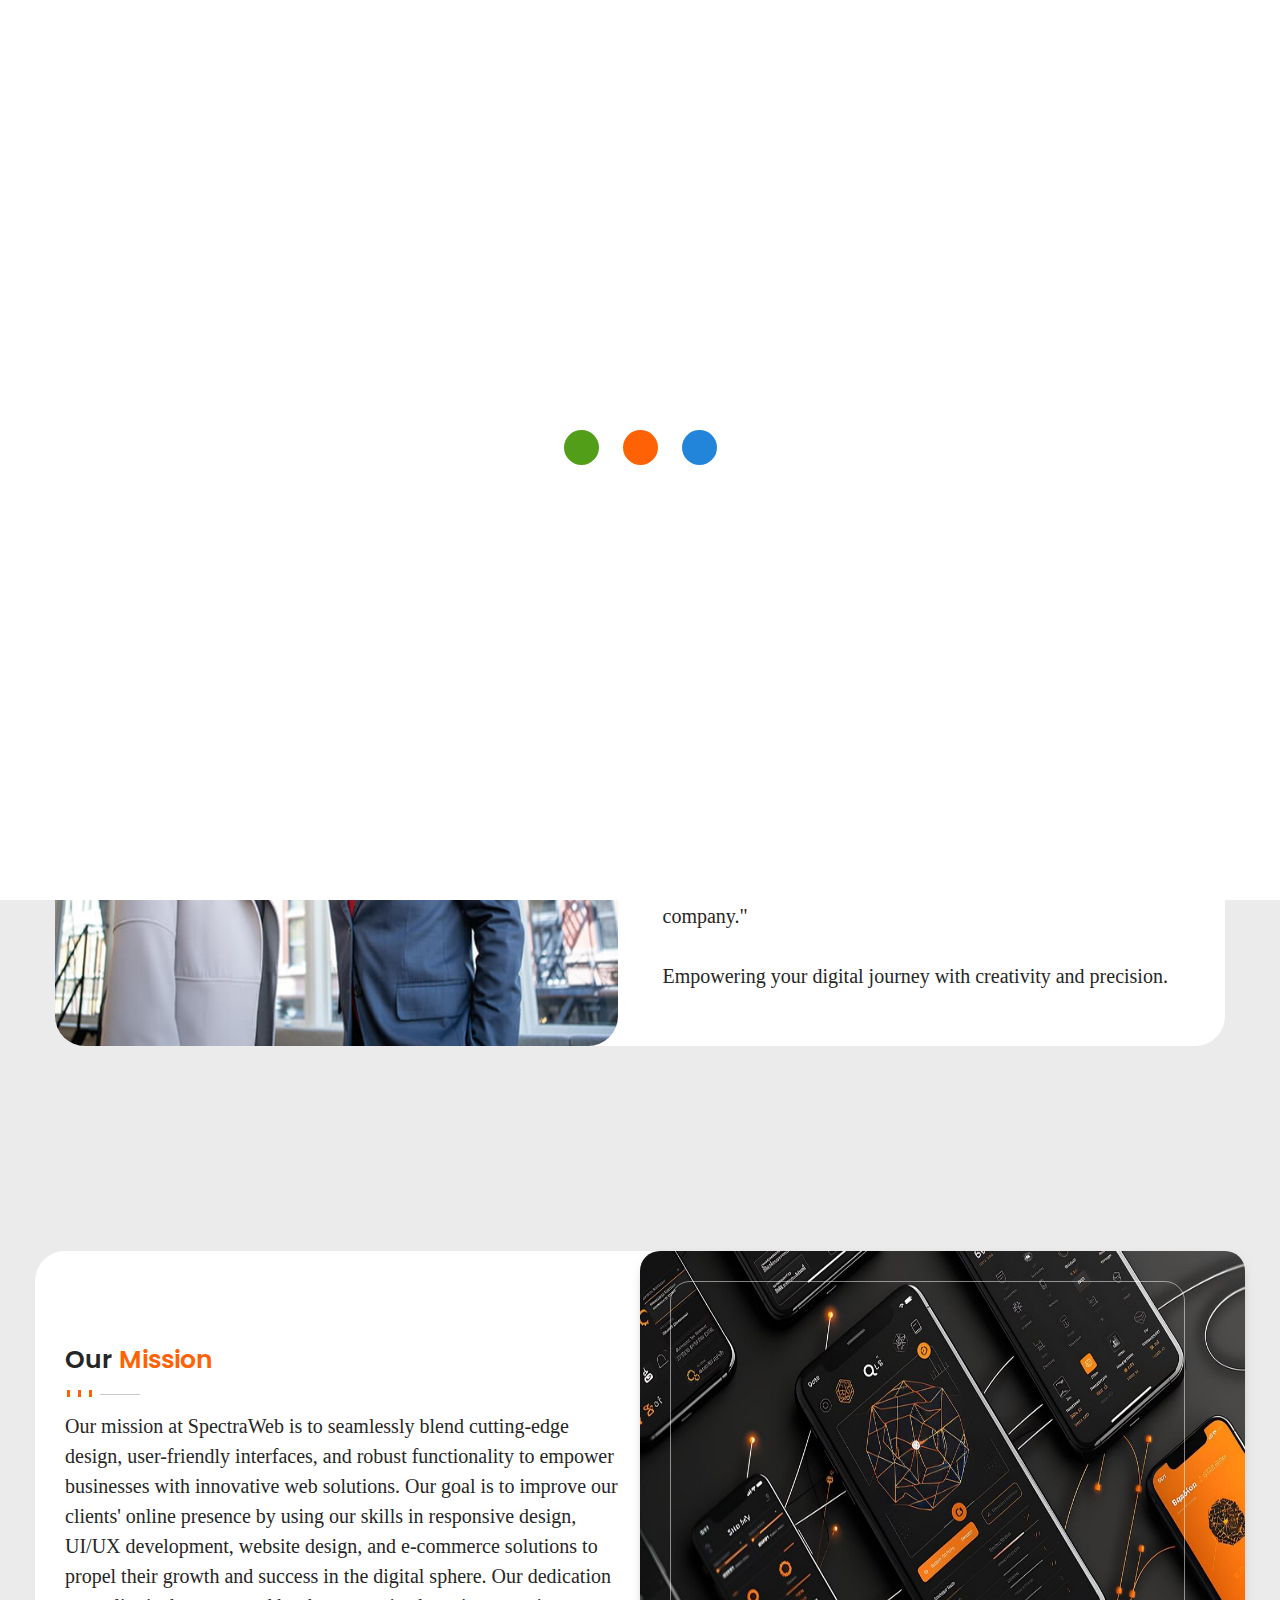
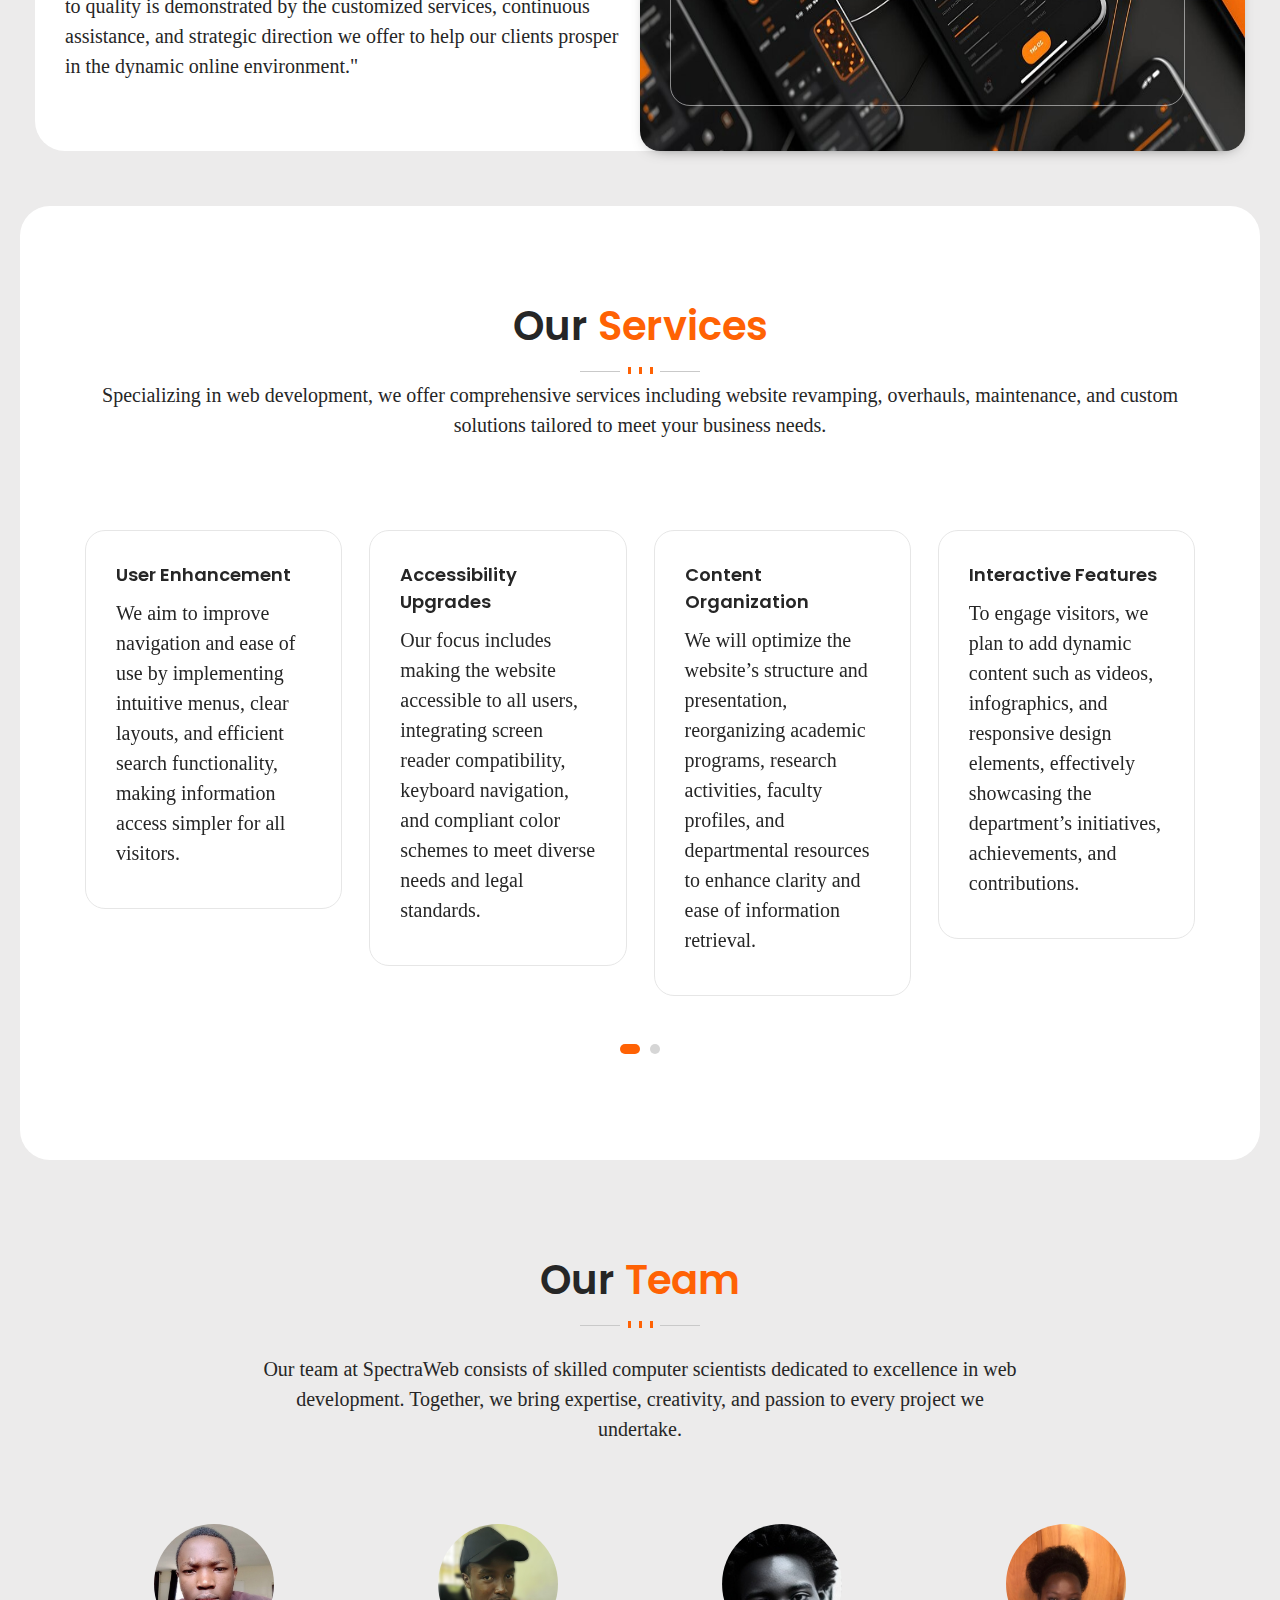
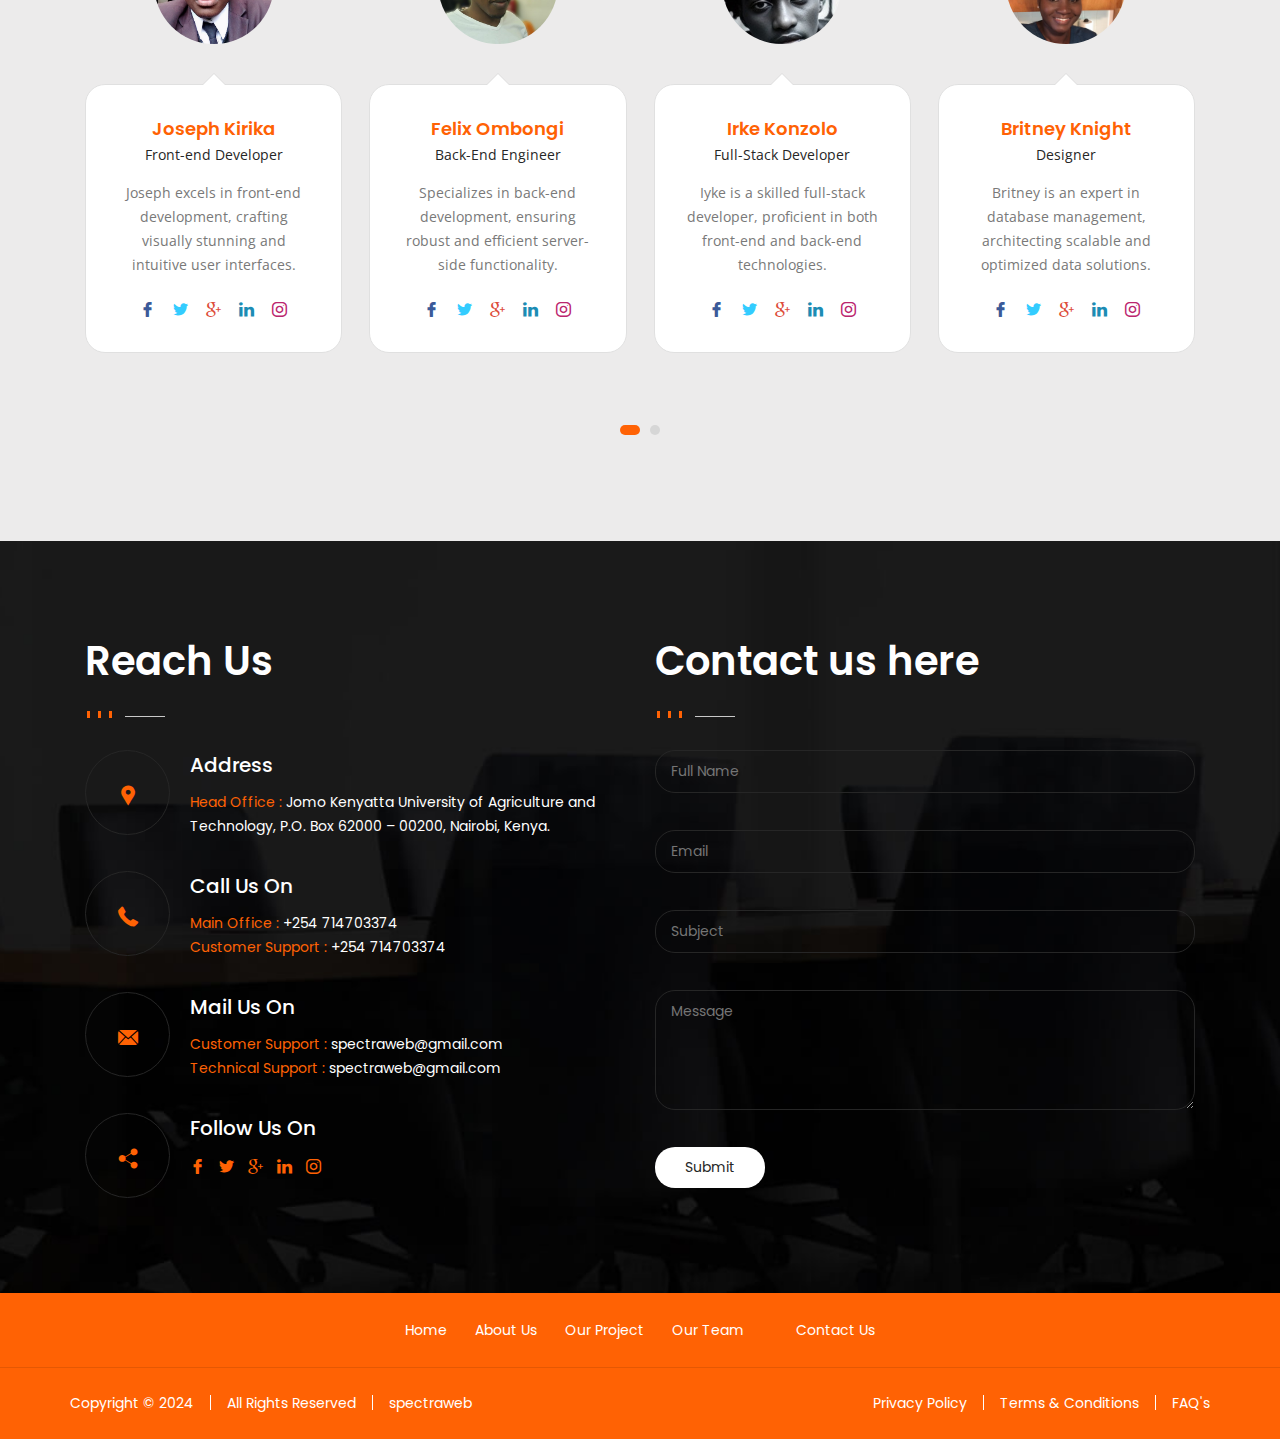
==== commit ecf2d762: "Styling" ====
--- a/about-us.html
+++ b/about-us.html
@@ -165,7 +165,7 @@
         <!-- ====== Banner End ====== -->
 
         <!-- ====== About Content Start ====== -->
-        <section id="about-us-inner" class="index-2">
+        <section id="about-us-inner" class="containermain">
             <div class="container">
                 <h2 class="d-none">Heading</h2>
                 <div class="col-lg-12 col-md-12 col-xs-12">
@@ -173,10 +173,10 @@
                         <div class="col-lg-6 col-md-6 col-sm-12 col-xs-12 img-area"> <img class="img-area" src="img/about_us_2.jpg" alt="About" /> </div>
                         <div class="col-lg-6 col-md-6 col-sm-12 col-xs-12 content-area">
                             <div class="about-heading">Providing outstanding solutions for your business's digital presence.</div>
-                            <p>Welcome to SpectraWeb, a place where digital creativity and functionality collide. We are a vibrant web development company that specializes in creating flawless user experiences using cutting-edge web development solutions,
+                            <p class="about-paragraph">Welcome to SpectraWeb, a place where digital creativity and functionality collide. We are a vibrant web development company that specializes in creating flawless user experiences using cutting-edge web development solutions,
                                 captivating graphic design, and creative UI/UX design. Our team is committed to realizing your vision with pixel-perfect precision, driven by passion and experience. We're here to improve your online presence and make a
                                 lasting impression in the always changing digital landscape, whether you're a startup or an established company."</p>
-                            <p>Empowering your digital journey with creativity and precision.</p>
+                            <p class="about-paragraph">Empowering your digital journey with creativity and precision.</p>
                         </div>
                     </div>
                 </div>
@@ -192,7 +192,7 @@
         <section id="about-detail" class="index-2">
             <div class="col-lg-12 col-md-12 col-sm-12 col-xs-12 mid-content">
                 <div class="row row-reverse">
-                    <div class="col-lg-6 col-md-6 col-sm-12 col-xs-12 img-area"> <img src="img/UI.jpg" alt="Our Mission" /> </div>
+                    <div class="col-lg-6 col-md-6 col-sm-12 col-xs-12 img-area"> <img src="img/UI.jpg" alt="Our Mission" class="missionimage" /> </div>
                     <div class="col-lg-6 col-md-6 col-sm-12 col-xs-12 content-area">
                         <div class="section_heading">
                             <div class="number">02</div>
@@ -206,7 +206,7 @@
                             </div>
                         </div>
                         <div class="description">
-                            <p>Our mission at SpectraWeb is to seamlessly blend cutting-edge design, user-friendly interfaces, and robust functionality to empower businesses with innovative web solutions. Our goal is to improve our clients' online presence
+                            <p class="about-paragraph">Our mission at SpectraWeb is to seamlessly blend cutting-edge design, user-friendly interfaces, and robust functionality to empower businesses with innovative web solutions. Our goal is to improve our clients' online presence
                                 by using our skills in responsive design, UI/UX development, website design, and e-commerce solutions to propel their growth and success in the digital sphere. Our dedication to quality is demonstrated by the customized
                                 services, continuous assistance, and strategic direction we offer to help our clients prosper in the dynamic online environment."</p>
                         </div>
@@ -215,7 +215,7 @@
             </div>
         </section>
         <!-- ====== Services Start ====== -->
-        <section id="services" class="gray-bg index-2">
+        <section id="services" class="services">
             <div class="container">
                 <div class="section_heading">
                     <h2>Our <span>Services</span></h2>
@@ -226,7 +226,7 @@
                             <li></li>
                         </ul>
                     </div>
-                    <div class="heading_content">
+                    <div class="about-paragraph">
                         Specializing in web development, we offer comprehensive services including website revamping, overhauls, maintenance, and custom solutions tailored to meet your business needs.
                     </div>
                 </div>
@@ -238,7 +238,7 @@
                             <div class="service-card">
                                 <div class="service_detail">
                                     <h5><a href="service-detail.html" title="Web Development">User Enhancement</a></h5>
-                                    <p> We aim to improve navigation and ease of use by implementing intuitive menus, clear layouts, and efficient search functionality, making information access simpler for all visitors.</p>
+                                    <p class="about-paragraph"> We aim to improve navigation and ease of use by implementing intuitive menus, clear layouts, and efficient search functionality, making information access simpler for all visitors.</p>
                                 </div>
                             </div>
                         </div>
@@ -248,7 +248,7 @@
                             <div class="service-card">
                                 <div class="service_detail">
                                     <h5><a href="service-detail.html" title="Web Design">Accessibility Upgrades</a></h5>
-                                    <p>Our focus includes making the website accessible to all users, integrating screen reader compatibility, keyboard navigation, and compliant color schemes to meet diverse needs and legal standards.</p>
+                                    <p class="about-paragraph">Our focus includes making the website accessible to all users, integrating screen reader compatibility, keyboard navigation, and compliant color schemes to meet diverse needs and legal standards.</p>
                                 </div>
                             </div>
                         </div>
@@ -258,7 +258,7 @@
                             <div class="service-card">
                                 <div class="service_detail">
                                     <h5><a href="service-detail.html" title="Web Hosting">Content Organization</a></h5>
-                                    <p>We will optimize the website’s structure and presentation, reorganizing academic programs, research activities, faculty profiles, and departmental resources to enhance clarity and ease of information retrieval.</p>
+                                    <p class="about-paragraph">We will optimize the website’s structure and presentation, reorganizing academic programs, research activities, faculty profiles, and departmental resources to enhance clarity and ease of information retrieval.</p>
                                 </div>
                             </div>
                         </div>
@@ -268,7 +268,7 @@
                             <div class="service-card">
                                 <div class="service_detail">
                                     <h5><a href="service-detail.html" title="Digital Marketing">Interactive Features</a></h5>
-                                    <p>To engage visitors, we plan to add dynamic content such as videos, infographics, and responsive design elements, effectively showcasing the department’s initiatives, achievements, and contributions.</p>
+                                    <p class="about-paragraph">To engage visitors, we plan to add dynamic content such as videos, infographics, and responsive design elements, effectively showcasing the department’s initiatives, achievements, and contributions.</p>
                                 </div>
                             </div>
                         </div>
@@ -278,7 +278,7 @@
                             <div class="service-card">
                                 <div class="service_detail">
                                     <h5><a href="service-detail.html" title="Web Development">Web Development</a></h5>
-                                    <p>To develop sites that are professional and of high standards</p>
+                                    <p class="about-paragraph">To develop sites that are professional and of high standards</p>
                                 </div>
                             </div>
                         </div>
@@ -314,7 +314,8 @@
                         </ul>
                     </div>
                     <div class="heading_content">
-                        Our team at SpectraWeb consists of skilled computer scientists dedicated to excellence in web development. Together, we bring expertise, creativity, and passion to every project we undertake.
+                        <p class="about-paragraph">Our team at SpectraWeb consists of skilled computer scientists dedicated to excellence in web development. Together, we bring expertise, creativity, and passion to every project we undertake.
+                        </p>
                     </div>
                 </div>
                 <div class="col-lg-12 col-md-12 col-xs-12 content_sec">
--- a/css/skin-red.css
+++ b/css/skin-red.css
@@ -1,357 +1,472 @@
- 
-/*-------------------------------------- Red color css #ff6204 ----------------------------------------*/
- h1 span{
-     color:#ff6204;
-}
- ul,li {
+ /*-------------------------------------- Red color css #ff6204 ----------------------------------------*/
+ 
+ h1 span {
+     color: #ff6204;
+ }
+ 
+ ul,
+ li {
      list-style: none;
      padding: 0px;
      margin: 0px;
-}
- a, a:hover, a:focus {
+ }
+ 
+ a,
+ a:hover,
+ a:focus {
      text-decoration: none;
      cursor: pointer;
      outline: none;
-}
- a.view_more:hover{
-     background: #ff6204;
-}
- form .form-group button[type="submit"]{
-     background: #ff6204;
-}
- .owl-theme .owl-dots .owl-dot.active span, .owl-theme .owl-dots .owl-dot:hover span{
-     background:#ff6204;
-}
- .navbar-nav .nav-item.active a{
-     color:#ff6204;
-}
- .navbar-nav .nav-item.active a.dropdown-toggle::after{
-     color:#ff6204;
-}
- .dropdown-item a:hover{
-     background-color: #ff6204;
-     color:#fff;
-}
+ }
+ 
+ a.view_more:hover {
+     background: #ff6204;
+ }
+ 
+ form .form-group button[type="submit"] {
+     background: #ff6204;
+ }
+ 
+ .owl-theme .owl-dots .owl-dot.active span,
+ .owl-theme .owl-dots .owl-dot:hover span {
+     background: #ff6204;
+ }
+ 
+ .navbar-nav .nav-item.active a {
+     color: #ff6204;
+ }
+ 
+ .navbar-nav .nav-item.active a.dropdown-toggle::after {
+     color: #ff6204;
+ }
+ 
+ .dropdown-item a:hover {
+     background-color: #ff6204;
+     color: #fff;
+ }
+ 
  .navbar-toggler-icon {
      display: block;
-     width:25px;
-     height:2px;
+     width: 25px;
+     height: 2px;
      vertical-align: middle;
      background-color: #ff6204;
-     margin: 5px 0 
-}
- section#portfolio .sort-btn.active, section#portfolio .sort-btn:hover{
-     background:#ff6204 !important;
-}
- section#testimonials .testimonials-slider .item .client_detail .name_designation h5{
-     color:#ff6204;
-}
+     margin: 5px 0
+ }
+ 
+ section#portfolio .sort-btn.active,
+ section#portfolio .sort-btn:hover {
+     background: #ff6204 !important;
+ }
+ 
+ section#testimonials .testimonials-slider .item .client_detail .name_designation h5 {
+     color: #ff6204;
+ }
+ 
  .owl-carousel .owl-nav .owl-next::before {
-     color:#ff6204;
-}
+     color: #ff6204;
+ }
+ 
  .owl-carousel .owl-nav .owl-prev::before {
-     color:#ff6204;
-}
- .owl-carousel .owl-nav .owl-prev:hover, .owl-carousel .owl-nav .owl-next:hover{
-     background:#ff6204 !important;
-     border-color:#ff6204;
-}
- .section_heading h2 span{
-     color:#ff6204;
-}
- .separator ul li{
-     background:#ff6204;
-}
- .separator.left-align ul li{
-     background:#ff6204;
-}
- .pagination .page-item.active .page-link, .pagination .page-link:hover{
-     background:#ff6204 !important;
-     border-color:#ff6204;
-}
- .post-detail .post-status ul li i{
-     color: #ff6204;
-}
- .post-detail .post-status ul li i::before{
-     color: #ff6204;
-}
- .post-detail .description a{
-     color: #ff6204;
-}
+     color: #ff6204;
+ }
+ 
+ .owl-carousel .owl-nav .owl-prev:hover,
+ .owl-carousel .owl-nav .owl-next:hover {
+     background: #ff6204 !important;
+     border-color: #ff6204;
+ }
+ 
+ .section_heading h2 span {
+     color: #ff6204;
+ }
+ 
+ .separator ul li {
+     background: #ff6204;
+ }
+ 
+ .separator.left-align ul li {
+     background: #ff6204;
+ }
+ 
+ .pagination .page-item.active .page-link,
+ .pagination .page-link:hover {
+     background: #ff6204 !important;
+     border-color: #ff6204;
+ }
+ 
+ .post-detail .post-status ul li i {
+     color: #ff6204;
+ }
+ 
+ .post-detail .post-status ul li i::before {
+     color: #ff6204;
+ }
+ 
+ .post-detail .description a {
+     color: #ff6204;
+ }
+ 
  .sidebar .widget .widget-content .post-item .post-content .post-status i::before {
      color: #ff6204;
-}
- .sidebar .widget .widget-content .tags ul li a:hover{
+ }
+ 
+ .sidebar .widget .widget-content .tags ul li a:hover {
      border: solid 1px #ff6204;
-     background:#ff6204;
-}
- .chat-id p span{
+     background: #ff6204;
+ }
+ 
+ .chat-id p span {
      font-size: 30px;
-     color:#ff6204;
-}
- .service-card.item .service_icon i::before{
-     color: #ff6204;
-}
- .service-card.item:hover{
-     border:solid 1px #ff6204;
-     background:#ff6204 !important;
-}
- .team-card.item .name_designation h5{
+     color: #ff6204;
+ }
+ 
+ .service-card.item .service_icon i::before {
+     color: #ff6204;
+ }
+ 
+ .service-card.item:hover {
+     border: solid 1px #ff6204;
+     background: #ff6204 !important;
+ }
+ 
+ .team-card.item .name_designation h5 {
      display: block;
-     color:#ff6204;
+     color: #ff6204;
      font-weight: 500;
-}
+ }
+ 
  .project .label-bg {
      background: #ff6204;
-}
- .blog_card .post-detail .posted_by a{
-     color:#ff6204;
-     font-weight:bold;
-}
- footer .footer_about_content a{
-     color: #ff6204;
-}
- footer .contact_info i{
-     color:#ff6204;
-}
- footer .newsletter h4{
-     color:#ff6204;
-}
- footer .newsletter form input[type="submit"]{
-     background:#ff6204;
-}
- footer .copyright a:hover{
-     color: #ff6204;
-}
+ }
+ 
+ .blog_card .post-detail .posted_by a {
+     color: #ff6204;
+     font-weight: bold;
+ }
+ 
+ footer .footer_about_content a {
+     color: #ff6204;
+ }
+ 
+ footer .contact_info i {
+     color: #ff6204;
+ }
+ 
+ footer .newsletter h4 {
+     color: #ff6204;
+ }
+ 
+ footer .newsletter form input[type="submit"] {
+     background: #ff6204;
+ }
+ 
+ footer .copyright a:hover {
+     color: #ff6204;
+ }
+ 
  section#inner-banner .inner-heading .breadcrumb li.breadcrumb-item a {
      color: #ff6204;
-}
- section#qualities .column .icon i::before{
-     color: #ff6204;
-}
- section#about-detail .section_heading h4 span{
-     color: #ff6204;
-}
- section#pricing .price_amount strong{
-     color: #ff6204;
-}
- section#pricing .purchase a.purchase_now:hover{
+ }
+ 
+ section#qualities .column .icon i::before {
+     color: #ff6204;
+ }
+ 
+ section#about-detail .section_heading h4 span {
+     color: #ff6204;
+ }
+ 
+ section#pricing .price_amount strong {
+     color: #ff6204;
+ }
+ 
+ section#pricing .purchase a.purchase_now:hover {
      background: #ff6204;
      color: #fff;
-}
- section#pricing .ultimate{
-     background: #ff6204 !important;
-     -webkit-box-shadow: 0px 5px 32px -7px rgba(255,98,4,0.78);
-     -moz-box-shadow: 0px 5px 32px -7px rgba(255,98,4,0.78);
-     box-shadow: 0px 5px 32px -7px rgba(255,98,4,0.78);
-}
- section#pricing .ultimate .purchase a.purchase_now{
-     color: #ff6204;
-}
- section#portfolio_detail .about_project i::before{
+ }
+ 
+ section#pricing .ultimate {
+     background: #ff6204 !important;
+     -webkit-box-shadow: 0px 5px 32px -7px rgba(255, 98, 4, 0.78);
+     -moz-box-shadow: 0px 5px 32px -7px rgba(255, 98, 4, 0.78);
+     box-shadow: 0px 5px 32px -7px rgba(255, 98, 4, 0.78);
+ }
+ 
+ section#pricing .ultimate .purchase a.purchase_now {
+     color: #ff6204;
+ }
+ 
+ section#portfolio_detail .about_project i::before {
      font-size: 40px;
-     color:#ff6204;
-}
- section#member .meeting_content a{
-     color:#ff6204;
-}
- section#team_member_detail .name_designation h3{
-     color:#ff6204;
-}
- section#team_member_detail .name_designation h6{
-     color:#262626;
-}
- section#team_member_detail .social_media ul li a:hover{
-     color:#ff6204;
-}
- section#team_member_detail .contact-detail li i::before{
-     color:#ff6204;
-}
- section#services-counter .overlay, section#work-status .overlay{
-     width:100%;
+     color: #ff6204;
+ }
+ 
+ section#member .meeting_content a {
+     color: #ff6204;
+ }
+ 
+ section#team_member_detail .name_designation h3 {
+     color: #ff6204;
+ }
+ 
+ section#team_member_detail .name_designation h6 {
+     color: #262626;
+ }
+ 
+ section#team_member_detail .social_media ul li a:hover {
+     color: #ff6204;
+ }
+ 
+ section#team_member_detail .contact-detail li i::before {
+     color: #ff6204;
+ }
+ 
+ section#services-counter .overlay,
+ section#work-status .overlay {
+     width: 100%;
      height: 100%;
      background: rgba(255, 98, 4, 0.8);
-     display:block;
-     position:absolute;
-     z-index:0;
-     top:0;
-}
- .blog_card .post-detail h6 a:hover, .blog_card .post-detail h4 a:hover, .blog_card .post-detail h5 a:hover{
-     color:#ff6204 !important;
-}
- section#team_member_detail .counter-column .counter_content .title{
-     color: #ff6204;
-}
- section#blog-post-list .post-detail .post-status ul li i{
-     color: #ff6204;
-}
- section#blog-post-list .post-detail .post-status ul li i::before{
-     color: #ff6204;
-}
- section#blog-post-list .post-detail .description a{
-     color: #ff6204;
-}
- section#single-post-detail .tags_share .tags ul li a:hover{
+     display: block;
+     position: absolute;
+     z-index: 0;
+     top: 0;
+ }
+ 
+ .blog_card .post-detail h6 a:hover,
+ .blog_card .post-detail h4 a:hover,
+ .blog_card .post-detail h5 a:hover {
+     color: #ff6204 !important;
+ }
+ 
+ section#team_member_detail .counter-column .counter_content .title {
+     color: #ff6204;
+ }
+ 
+ section#blog-post-list .post-detail .post-status ul li i {
+     color: #ff6204;
+ }
+ 
+ section#blog-post-list .post-detail .post-status ul li i::before {
+     color: #ff6204;
+ }
+ 
+ section#blog-post-list .post-detail .description a {
+     color: #ff6204;
+ }
+ 
+ section#single-post-detail .tags_share .tags ul li a:hover {
      border: solid 1px #ff6204;
-     background:#ff6204;
-}
- section#single-post-detail .tags_share .share_on .icons a i:hover::before{
-     color:#ff6204;
-}
- section#single-post-detail .author_sec .about-author .name_designation h6{
-     color:#ff6204;
-}
- section#single-post-detail .author_sec .about-author .social_media ul li a:hover{
-     color:#ff6204;
-}
- section#single-post-detail .comments h5 span{
-     color: #ff6204;
-}
+     background: #ff6204;
+ }
+ 
+ section#single-post-detail .tags_share .share_on .icons a i:hover::before {
+     color: #ff6204;
+ }
+ 
+ section#single-post-detail .author_sec .about-author .name_designation h6 {
+     color: #ff6204;
+ }
+ 
+ section#single-post-detail .author_sec .about-author .social_media ul li a:hover {
+     color: #ff6204;
+ }
+ 
+ section#single-post-detail .comments h5 span {
+     color: #ff6204;
+ }
+ 
  section#single-post-detail .comments ol li .visitor_description .date {
-     color:#ff6204;
-}
- section#single-post-detail .comments ol li .visitor_description a{
-     color:#ff6204;
-}
+     color: #ff6204;
+ }
+ 
+ section#single-post-detail .comments ol li .visitor_description a {
+     color: #ff6204;
+ }
+ 
  section#single-post-detail .sidebar .widget .widget-content .post-item .post-content .post-status i::before {
      color: #ff6204;
-}
- .project .zoom{
+ }
+ 
+ .project .zoom {
      background: rgba(255, 98, 4, 0.9);
-}
+ }
+ 
  .blog_card .post-img .posted_on {
      background: rgba(255, 98, 4, 0.9);
-}
- section#single-post-detail .blog-detail .post-detail .about-post .special-quote{
-     background:#ffece1;
-     border:solid 1px #f0c9b1;
-}
- section#contact-us .contact-detail .contact-card .icon i::before{
-     color: #ff6204;
-}
- section#contact-us .mid-content .description span{
-     color: #ff6204;
-}
- section#contact-us .info ul li .icon i:before{
-     color:#ff6204;
-}
- section#contact-us .form-header{
-     background:#ff6204;
-}
- section#faq #accordion button.btn-link span{
-     color:#ff6204;
-}
+ }
+ 
+ section#single-post-detail .blog-detail .post-detail .about-post .special-quote {
+     background: #ffece1;
+     border: solid 1px #f0c9b1;
+ }
+ 
+ section#contact-us .contact-detail .contact-card .icon i::before {
+     color: #ff6204;
+ }
+ 
+ section#contact-us .mid-content .description span {
+     color: #ff6204;
+ }
+ 
+ section#contact-us .info ul li .icon i:before {
+     color: #ff6204;
+ }
+ 
+ section#contact-us .form-header {
+     background: #ff6204;
+ }
+ 
+ section#faq #accordion button.btn-link span {
+     color: #ff6204;
+ }
+ 
  section#page-not-found .error-content h4 {
-     color:#ff6204;
-}
- section#page-not-found .error-content a{
-     background: #ff6204;
-}
- .separator ul li{
-     background:#ff6204;
-}
- .section_heading h1 span, .section_heading h2 span{
-     color:#ff6204;
-}
+     color: #ff6204;
+ }
+ 
+ section#page-not-found .error-content a {
+     background: #ff6204;
+ }
+ 
+ .separator ul li {
+     background: #ff6204;
+ }
+ 
+ .section_heading h1 span,
+ .section_heading h2 span {
+     color: #ff6204;
+ }
+ 
  .header-top.contact_info .mail-call i::before {
-     color:#ff6204;
+     color: #ff6204;
      font-size: 16px;
-     margin-right:10px;
-}
- section#about-us .qualities .column .icon i::before{
-     color:#ff6204;
-}
+     margin-right: 10px;
+ }
+ 
+ section#about-us .qualities .column .icon i::before {
+     color: #ff6204;
+ }
+ 
  section#services .item:hover .service-card {
-     border:#ff6204;
-     background:#ff6204;
-     -webkit-box-shadow: 0px 15px 32px -14px rgba(255,98,4,1);
-     -moz-box-shadow: 0px 15px 32px -14px rgba(255,98,4,1);
-     box-shadow: 0px 15px 32px -14px rgba(255,98,4,1);
-}
- .team-card .name_designation h5 a{
-     color:#ff6204;
-}
- section#counter .counter-column .count_icon i::before{
-     color:#ff6204;
-}
- footer .contact-info ul li .icon i::before{
-     color:#ff6204;
-}
+     border: #ff6204;
+     background: #ff6204;
+     -webkit-box-shadow: 0px 15px 32px -14px rgba(255, 98, 4, 1);
+     -moz-box-shadow: 0px 15px 32px -14px rgba(255, 98, 4, 1);
+     box-shadow: 0px 15px 32px -14px rgba(255, 98, 4, 1);
+ }
+ 
+ .team-card .name_designation h5 a {
+     color: #ff6204;
+ }
+ 
+ section#counter .counter-column .count_icon i::before {
+     color: #ff6204;
+ }
+ 
+ footer .contact-info ul li .icon i::before {
+     color: #ff6204;
+ }
+ 
  footer.index-2 .contact-info ul li .detail .content {
-     color:#ff6204 !important;
-}
+     color: #ff6204 !important;
+ }
+ 
  footer .bottom {
-     background-color:#ff6204;
-}
- section#qualities{
-     background-color:#ff6204;
-}
- section#member .meeting_icon::before{
+     background-color: #ff6204;
+ }
+ 
+ section#qualities {
+     background-color: #ff6204;
+ }
+ 
+ section#member .meeting_icon::before {
      border-color: transparent #ff6204;
-}
+ }
+ 
  section#member .meeting_icon {
      background: #ff6204;
-}
- .separator ul li{
-     background:#ff6204;
-}
- .section_heading h1 span, .section_heading h2 span{
-     color:#ff6204;
-}
+ }
+ 
+ .separator ul li {
+     background: #ff6204;
+ }
+ 
+ .section_heading h1 span,
+ .section_heading h2 span {
+     color: #ff6204;
+ }
+ 
  section#services .item:hover .service_icon {
      -ms-transform: scale(1.15);
-    /* IE 9 */
+     /* IE 9 */
      -webkit-transform: scale(1.15);
-    /* Safari 3-8 */
+     /* Safari 3-8 */
      transform: scale(1.15);
-     -webkit-box-shadow: 0px 10px 32px -14px rgba(173,173,173,1);
-     -moz-box-shadow: 0px 10px 32px -14px rgba(173,173,173,1);
-     box-shadow: 0px 10px 32px -14px rgba(173,173,173,1);
-}
+     -webkit-box-shadow: 0px 10px 32px -14px rgba(173, 173, 173, 1);
+     -moz-box-shadow: 0px 10px 32px -14px rgba(173, 173, 173, 1);
+     box-shadow: 0px 10px 32px -14px rgba(173, 173, 173, 1);
+ }
+ 
  section#services .item:hover .service-card {
-     border:#ff6204 !important;
-     background:#ff6204 !important;
-     -webkit-box-shadow: 0px 15px 32px -14px rgba(255,98,4,1);
-     -moz-box-shadow: 0px 15px 32px -14px rgba(255,98,4,1);
-     box-shadow: 0px 15px 32px -14px rgba(255,98,4,1);
-}
- section#quick-connect .newsletter{
-     background:url('../img/newsletter-icon.png') no-repeat center center, #ff6204;
-}
- section#quick-connect .quick-info .content .sub-heading{
-     color: #ff6204;
-}
- section#pricing .ultimate .features ul li{
+     border: #ff6204 !important;
+     background: #ff6204 !important;
+     -webkit-box-shadow: 0px 15px 32px -14px rgba(255, 98, 4, 1);
+     -moz-box-shadow: 0px 15px 32px -14px rgba(255, 98, 4, 1);
+     box-shadow: 0px 15px 32px -14px rgba(255, 98, 4, 1);
+ }
+ 
+ section#quick-connect .newsletter {
+     background: url('../img/newsletter-icon.png') no-repeat center center, #ff6204;
+ }
+ 
+ section#quick-connect .quick-info .content .sub-heading {
+     color: #ff6204;
+ }
+ 
+ section#pricing .ultimate .features ul li {
      border-bottom: solid 1px #ff8d49;
-}
+ }
+ 
  .header-top.contact_info {
-     background:#ff6204;
-}
- .slider.index-2 .carousel-indicators li.active{
-     background:#ff6204;
-}
- .slider.index-2 .carousel-caption a.view_more{
-     background-color: #ff6204;
-}
+     background: #0e0e0e;
+ }
+ 
+ .slider.index-2 .carousel-indicators li.active {
+     background: #ff6204;
+ }
+ 
+ .slider.index-2 .carousel-caption a.view_more {
+     background-color: #ff6204;
+ }
+ 
  .slider.index-2 .carousel-caption a.contact_us:hover {
      background-color: #ff6204;
      color: #fff;
-}
- section#pricing .ultimate .purchase a.purchase_now, section#pricing .ultimate .purchase a:hover.purchase_now{
-     color: #ff6204;
-}
- header .hamburger-inner, header .hamburger-inner::before, header .hamburger-inner::after {
-     background-color: #ff6204;
-}
- footer.index-2 .content{
-     color: #ff6204;
-}
- footer.index-2 .contact-form form button:hover[type="submit"]{
-     background:#ff6204;
-     color:#fff;
+ }
+ 
+ section#pricing .ultimate .purchase a.purchase_now,
+ section#pricing .ultimate .purchase a:hover.purchase_now {
+     color: #ff6204;
+ }
+ 
+ header .hamburger-inner,
+ header .hamburger-inner::before,
+ header .hamburger-inner::after {
+     background-color: #ff6204;
+ }
+ 
+ footer.index-2 .content {
+     color: #ff6204;
+ }
+ 
+ footer.index-2 .contact-form form button:hover[type="submit"] {
+     background: #ff6204;
+     color: #fff;
      transition: all 0.5s ease;
-}
+ }
+ 
  section#blog_post.index-2 .post-detail .description a.view_more:hover {
-     background-color:#ff6204;
-     border-color:#ff6204;
-}
+     background-color: #ff6204;
+     border-color: #ff6204;
+ }--- a/css/style.css
+++ b/css/style.css
@@ -8,6 +8,7 @@
  * Copyright 2018.
 
 ------------------------------*************/
+
 
 /*************------------------------------
     
@@ -74,4192 +75,5288 @@
     20. Preview
      
 ------------------------------*************/
-  
+
+
 /****---- Google Font ----****/
- @import url('https://fonts.googleapis.com/css?family=Open+Sans:400,400i|Poppins:300,400,500,600,700');
+
+@import url('https://fonts.googleapis.com/css?family=Open+Sans:400,400i|Poppins:300,400,500,600,700');
+@import url('https://fonts.googleapis.com/css2?family=Montserrat:wght@500&family=Poppins:ital,wght@0,200;0,300;1,500;1,600&display=swap');
+
 /****---- Default CSS ----****/
- html, body {
-     background: #fff;
-     color: #fff;
-     font-family: 'Open Sans', sans-serif;
-     height: 100%;
-     min-height: 100%;
-}
- .wraper{
-     min-height: 100%;
-     padding-bottom: 600px;
-     overflow:hidden;
-}
- .wraper-v2-inner{
-     min-height: 100%;
-     padding-bottom:140px;
-     overflow:hidden;
-}
- img {
-     max-width: 100%;
-     height: auto;
-}
- .container{
-     max-width:1170px;
-}
- .move-right{
-     float: right !important;
-}
- .move-left{
-     float: left !important;
-}
- a{
-     transition: all 0.5s ease;
-}
- .gray-bg{
-     background: #f4f4f4;
-}
- .card_mr_bt {
-     margin-bottom: 30px;
-}
- .index-2 .card_mr_bt {
-     margin-bottom: 50px;
-}
- i.flat::before{
-     margin-left:0px !important;
-}
- ul, li{
-     padding:0px;
-     margin: 0px;
-}
- p {
-     font-family: 'Open Sans', sans-serif;
-     font-size: 14px;
-     margin: 0;
-     line-height: 24px;
-     color: #797979;
-     padding-bottom:20px;
-}
- ul,li {
-     list-style: none;
-     padding: 0px;
-     margin: 0px;
-}
- a, a:hover, a:focus {
-     text-decoration: none;
-     cursor: pointer;
-     outline: none;
-}
- .wrapper {
-     overflow: hidden;
-}
- .btn.focus, .btn:focus {
-     -webkit-box-shadow: none;
-     box-shadow: none;
-}
- .mar-none{
-     margin:0px;
-}
- a.view_more{
-     color: #fff;
-     background-color:#262626;
-     line-height:normal !important;
-     padding:10px 25px;
-     font-size: 14px;
-     margin-top: 10px;
-     display: inline-block;
-     font-family: 'Poppins', sans-serif;
-}
- .clear{
-     clear:both;
-     display:inline-block;
-}
- .border-bottom-none{
-}
- .separator-pipesign{
-     width:1px;
-     height: 15px;
-     margin:-2px 12px;
-     display: inline-block;
-     background: rgba(0, 0, 0, 0.4);
-}
- .separator-pipesign.white{
-     background: rgba(255, 255, 255, 0.4);
-}
- h1, h2, h3, h4, h5, h6{
-     margin: 0;
-     padding: 0px;
-     font-family: 'Poppins', sans-serif;
-     color:#262626;
-     font-weight: 600;
-     line-height: normal;
-}
- h1{
-     font-size: 40px;
-     line-height:1;
-}
- h1 span{
-}
- h2{
-     font-size: 40px;
-}
- h3{
-     font-size: 32px;
-}
- h4{
-     font-size: 25px;
-}
- h5{
-     font-size: 18px;
-}
- h6{
-     font-size: 16px;
-}
- .row.row-safari{
-     display: -webkit-box;
-     display: -webkit-flex;
-     display: -ms-flexbox;
-     display: flex;
-     -webkit-flex-wrap: wrap;
-     -ms-flex-wrap: wrap;
-     flex-wrap: wrap;
-}
- .row-reverse{
-     flex-direction: row-reverse;
-     display:flex !important;
-}
- .owl-main .owl-dots {
-     position: absolute;
-     left:78%;
-     top:35%;
-     margin:0;
-     width:15px;
-     display:inline-block;
-     z-index: 9;
-}
- .owl-main .owl-dots button.owl-dot{
-     display:block;
-     padding:0px;
-     margin:0px;
-     margin-bottom:20px;
-     border-radius:100%;
-}
- .owl-main .owl-dots button.owl-dot span{
-     margin:0px !important;
-     background:#fff;
-}
- .owl-main .owl-dots button.owl-dot.active span{
-     height:20px;
-     width:10px;
-     transition: all 0.3s ease;
-     margin:0px;
-}
- .owl-main {
-     position: relative;
-     z-index:0;
-}
- .owl-main .item{
-     overflow:hidden;
-}
- .owl-main .item::after{
-     content:'';
-     background: -moz-linear-gradient(top, rgba(255,98,5,0.5) 0%, rgba(75,85,220,0.5) 100%);
-     background: -webkit-linear-gradient(top, rgba(255,98,5,0.5) 0%,rgba(75,85,220,0.5) 100%);
-     background: linear-gradient(to bottom, rgba(255,98,5,0.5) 0%,rgba(75,85,220,0.5) 100%);
-     filter: progid:DXImageTransform.Microsoft.gradient( startColorstr='#80ff6205', endColorstr='#804b55dc',GradientType=0 );
-     height:100vh;
-     width:100%;
-     z-index:1;
-     position: absolute;
-     top:0;
-}
- .owl-main .caption {
-     text-align: left;
-     left: 21%;
-     top: 19%;
-     width: 550px;
-     height: auto;
-     padding-top: 35px;
-     position: absolute;
-     z-index: 9;
-}
- .owl-main .caption .hello{
-     font-size:20px;
-     font-weight:600;
-     font-family: 'Poppins', sans-serif;
-     position: relative;
-     padding-left:90px;
-     margin-bottom: 10px;
-}
- .owl-main .caption .hello::before{
-     content:url(../img/hello.png);
-     position: absolute;
-     left: 0;
-     background-size:100px auto;
-     top:-35px;
-}
- .owl-main .caption .display{
-     font-size:70px;
-     line-height:80px;
-     margin:20px 0;
-     font-family: 'Poppins', sans-serif;
-     font-weight: 700;
-}
- .owl-main .caption .content{
-     font-size:18px;
-     color: #fff;
-     margin-bottom:15px;
-}
- .owl-main .caption a.contact_us{
-     background:#fff;
-     border-radius:20px;
-     color:#262626;
-     margin-left: 20px;
-}
- .owl-dots{
-     display:block !important;
-}
- .owl-dots button.owl-dot span{
-     width:10px;
-     height:5px;
-     background:#e9e9e9;
-     margin:0px 5px !important;
-}
- .owl-dots button.owl-dot:focus{
-     outline:none;
-}
- .owl-dots button.owl-dot.active span{
-     width:20px;
-     transition: all 0.3s ease;
-}
- .owl-carousel .owl-nav{
-     display:none;
-}
- .navbar-brand{
-     font-size:inherit;
-}
- section{
-     padding:100px 0px;
-     margin: 0px;
-}
- .content_sec {
-     margin-top: 60px;
-}
- #work-status .section_heading {
-     display: none;
-}
- .section_heading {
-     text-align:center;
-     width: 100%;
-}
- .section_heading h2{
-     font-size: 40px;
-     color:#262626;
-     line-height: 1;
-}
- .section_heading .heading_content{
-     width: 760px;
-     padding:0px;
-     margin: 0px auto;
-     margin-top: 20px;
-     font-size: 18px;
-     line-height: 28px;
-     padding:0px;
-     color:#797979;
-}
- .separator {
-     margin: 10px auto 0px;
-     width: 120px;
-     position: relative;
-}
- .separator ul {
-     padding:0px;
-     margin: 0px;
-}
- .separator ul::before {
-     content:'';
-     width: 40px;
-     height: 1px;
-     background: #c9c9c9;
-     left:0;
-     top:61%;
-     position: absolute;
-}
- .separator ul::after {
-     content:'';
-     width: 40px;
-     height: 1px;
-     background: #c9c9c9;
-     right:0;
-     top:61%;
-     position: absolute;
-}
- .separator ul li{
-     display:inline-block;
-     width:3px;
-     height:7px;
-     margin: 0px 2px;
-     padding: 0px;
-}
- .separator.left-align {
-     margin:0;
-     width: 80px;
-     position: relative;
-}
- .separator.left-align ul {
-     padding:0px;
-     margin: 0px;
-}
- .separator.left-align ul::before {
-     display:none;
-}
- .separator.left-align ul::after {
-     content:'';
-     width: 40px;
-     height: 1px;
-     background: #c9c9c9;
-     right:0;
-     top:63%;
-     position: absolute;
-}
- .separator.left-align ul li{
-     display:inline-block;
-     width:3px;
-     height:7px;
-     margin: 0px 2px;
-     padding: 0px;
-}
- .img-area {
-     width: 100%;
-}
- .img-area img{
-     width: 100%;
-     height:auto;
-}
- .content-area{
-     padding-left:30px;
-}
- .content-area h5{
-     margin-bottom: 20px;
-}
- .content-area p:last-child {
-     padding-bottom: 0;
-}
- .pagination{
-     margin: 30px -5px 0;
-}
- .pagination .page-item {
-     border-radius:0;
-}
- .pagination .page-item .page-link {
-     color:#797979;
-     background-color: #fff;
-     border: 1px solid #ddd;
-     font-size: 20px;
-     border-radius:0;
-     height:50px;
-     width:50px;
-     border-color: #e4e4e4;
-     text-align: center;
-     line-height: 30px;
-     margin:0 5px;
-}
- .pagination .page-item .page-link i{
-     display: inline-block;
-     font-size: 14px;
-}
- .pagination .page-item .page-link i:before {
-     font-size: 14px;
-}
- .pagination .page-item.active .page-link, .pagination .page-link:hover{
-     color: #fff;
-}
- .index-3 .pagination, .index-2 .pagination {
-     margin-top: 20px;
-}
- .index-2 .pagination .page-item .page-link {
-     border-radius:50%;
-}
- form{
-     width: 100%;
-}
- form .form-group{
-     display:flow-root;
-     width:100%;
-}
- form .form-group input[type="text"], form input[type="email"], form input[type="password"], form input[type="number"], textarea{
-     width:100%;
-     padding:10px 10px;
-     float: left;
-     border:solid 1px #e6e6e6;
-     font-size:14px;
-}
- form .form-group textarea{
-     height: 120px;
-     font-size:14px;
-}
- form .form-group button[type="submit"]{
-     padding:8px 20px;
-     color:#fff;
-     border:none;
-     font-size:14px;
-}
- form .form-group button:focus, form button:hover{
-     outline: none;
-     cursor: pointer;
-}
- form .form-group button[type="submit"] i{
-     margin-left:10px;
-}
- form .form-group button[type="submit"] i::before{
-     font-size:14px;
-}
- form input[type="text"]:focus, form textarea:focus {
-     outline: none !important;
-}
- form input::-moz-placeholder, form input:-ms-input-placeholder, form input::-webkit-input-placeholder{
-     color: #262626;
-}
- .index-2 form .form-group input[type="text"], .index-2 form input[type="email"], .index-2 form input[type="password"], .index-2 input[type="number"], .index-2 textarea, .index-2 button[type="submit"]{
-     border-radius:20px;
-}
- .index-2 form .form-group input, .index-2 form .form-group textarea{
-     padding:10px 15px;
-}
- .flex-center {
-     display: -webkit-box;
-     display: -ms-flexbox;
-     display: flex;
-     -webkit-box-align: center;
-     -ms-flex-align: center;
-     align-items: center;
-     -webkit-box-pack: center;
-     -ms-flex-pack: center;
-     justify-content: center;
-}
- .d-flex{
-     display:flex;
-}
- .preloader {
-     position: fixed;
-     top: 0;
-     left: 0;
-     width: 100%;
-     height: 100%;
-     background: #fff;
-     z-index: 99999;
-}
- .dots .dot {
-     display: inline-block;
-     width: 35px;
-     height: 35px;
-     margin: 0 10px 0 10px;
-     border-radius: 50%;
-     background: #529e19;
-     -webkit-animation: dot-dot-dot 1.4s linear infinite;
-     animation: dot-dot-dot 1.4s linear infinite;
-}
- .dots .dot:nth-child(2) {
-     animation-delay: .2s;
-     background: #ff6204;
-}
- .dots .dot:nth-child(3) {
-     animation-delay: .4s;
-     background: #2285d9;
-}
- @keyframes dot-dot-dot {
-     0%, 60%, 100% {
-         -webkit-transform: initial;
-         -ms-transform: initial;
-         transform: initial;
+
+html,
+body {
+    background: #f0f0f0;
+    color: #fff;
+    font-family: 'Open Sans', sans-serif;
+    height: 100%;
+    min-height: 100%;
+}
+
+.wraper {
+    min-height: 100%;
+    padding-bottom: 600px;
+    overflow: hidden;
+    background-color: rgb(236, 235, 235);
+}
+
+.wraper-v2-inner {
+    min-height: 100%;
+    padding-bottom: 140px;
+    overflow: hidden;
+}
+
+img {
+    max-width: 100%;
+    height: auto;
+}
+
+.container {
+    max-width: 1170px;
+}
+
+.containermain .container {
+    background-color: white;
+    border-radius: 30px;
+    padding-left: 0px;
+}
+
+.move-right {
+    float: right !important;
+}
+
+.move-left {
+    float: left !important;
+}
+
+a {
+    transition: all 0.5s ease;
+}
+
+.gray-bg {
+    background: #f4f4f4;
+}
+
+.card_mr_bt {
+    margin-bottom: 30px;
+}
+
+.index-2 .card_mr_bt {
+    margin-bottom: 50px;
+}
+
+i.flat::before {
+    margin-left: 0px !important;
+}
+
+ul,
+li {
+    padding: 0px;
+    margin: 0px;
+}
+
+p {
+    font-family: 'Open Sans', sans-serif;
+    font-size: 14px;
+    margin: 0;
+    line-height: 24px;
+    color: #797979;
+    padding-bottom: 20px;
+}
+
+ul,
+li {
+    list-style: none;
+    padding: 0px;
+    margin: 0px;
+}
+
+a,
+a:hover,
+a:focus {
+    text-decoration: none;
+    cursor: pointer;
+    outline: none;
+}
+
+.wrapper {
+    overflow: hidden;
+}
+
+.btn.focus,
+.btn:focus {
+    -webkit-box-shadow: none;
+    box-shadow: none;
+}
+
+.mar-none {
+    margin: 0px;
+}
+
+a.view_more {
+    color: #fff;
+    background-color: #262626;
+    line-height: normal !important;
+    padding: 10px 25px;
+    font-size: 14px;
+    margin-top: 10px;
+    display: inline-block;
+    font-family: 'Poppins', sans-serif;
+}
+
+.clear {
+    clear: both;
+    display: inline-block;
+}
+
+.border-bottom-none {}
+
+.separator-pipesign {
+    width: 1px;
+    height: 15px;
+    margin: -2px 12px;
+    display: inline-block;
+    background: rgba(0, 0, 0, 0.4);
+}
+
+.separator-pipesign.white {
+    background: rgba(255, 255, 255, 0.992);
+}
+
+h1,
+h2,
+h3,
+h4,
+h5,
+h6 {
+    margin: 0;
+    padding: 0px;
+    font-family: 'Poppins', sans-serif;
+    color: #262626;
+    font-weight: 600;
+    line-height: normal;
+}
+
+h1 {
+    font-size: 40px;
+    line-height: 1;
+}
+
+h1 span {}
+
+h2 {
+    font-size: 40px;
+}
+
+h3 {
+    font-size: 32px;
+}
+
+h4 {
+    font-size: 25px;
+}
+
+h5 {
+    font-size: 18px;
+}
+
+h6 {
+    font-size: 16px;
+}
+
+.row.row-safari {
+    display: -webkit-box;
+    display: -webkit-flex;
+    display: -ms-flexbox;
+    display: flex;
+    -webkit-flex-wrap: wrap;
+    -ms-flex-wrap: wrap;
+    flex-wrap: wrap;
+}
+
+.row-reverse {
+    flex-direction: row-reverse;
+    display: flex !important;
+}
+
+.index-2 .row-reverse {
+    background-color: white;
+    margin: 5px 20px 5px 20px;
+    border-radius: 30px;
+}
+
+.index-2 .row-reverse .img-area {
+    padding-right: 0px;
+}
+
+.index-2 .row-reverse h4 {}
+
+.index-2 .row-reverse .missionimage {
+    margin-right: 0px;
+}
+
+.index-2.row-reverse .section_heading {
+    margin-top: -20px;
+}
+
+.services {
+    background-color: white;
+    margin: -50px 20px 0px 20px;
+    border-radius: 30px;
+}
+
+.owl-main .owl-dots {
+    position: absolute;
+    left: 78%;
+    top: 35%;
+    margin: 0;
+    width: 15px;
+    display: inline-block;
+    z-index: 9;
+}
+
+.owl-main .owl-dots button.owl-dot {
+    display: block;
+    padding: 0px;
+    margin: 0px;
+    margin-bottom: 20px;
+    border-radius: 100%;
+}
+
+.owl-main .owl-dots button.owl-dot span {
+    margin: 0px !important;
+    background: #fff;
+}
+
+.owl-main .owl-dots button.owl-dot.active span {
+    height: 20px;
+    width: 10px;
+    transition: all 0.3s ease;
+    margin: 0px;
+}
+
+.owl-main {
+    position: relative;
+    z-index: 0;
+}
+
+.owl-main .item {
+    overflow: hidden;
+}
+
+.owl-main .item::after {
+    content: '';
+    background: -moz-linear-gradient(top, rgba(255, 98, 5, 0.5) 0%, rgba(75, 85, 220, 0.5) 100%);
+    background: -webkit-linear-gradient(top, rgba(255, 98, 5, 0.5) 0%, rgba(75, 85, 220, 0.5) 100%);
+    background: linear-gradient(to bottom, rgba(255, 98, 5, 0.5) 0%, rgba(75, 85, 220, 0.5) 100%);
+    filter: progid: DXImageTransform.Microsoft.gradient( startColorstr='#80ff6205', endColorstr='#804b55dc', GradientType=0);
+    height: 100vh;
+    width: 100%;
+    z-index: 1;
+    position: absolute;
+    top: 0;
+}
+
+.owl-main .caption {
+    text-align: left;
+    left: 21%;
+    top: 19%;
+    width: 550px;
+    height: auto;
+    padding-top: 35px;
+    position: absolute;
+    z-index: 9;
+}
+
+.owl-main .caption .hello {
+    font-size: 20px;
+    font-weight: 600;
+    font-family: 'Poppins', sans-serif;
+    position: relative;
+    padding-left: 90px;
+    margin-bottom: 10px;
+}
+
+.owl-main .caption .hello::before {
+    content: url(../img/hello.png);
+    position: absolute;
+    left: 0;
+    background-size: 100px auto;
+    top: -35px;
+}
+
+.owl-main .caption .display {
+    font-size: 70px;
+    line-height: 80px;
+    margin: 20px 0;
+    font-family: 'Poppins', sans-serif;
+    font-weight: 700;
+}
+
+.owl-main .caption .content {
+    font-size: 18px;
+    color: #fff;
+    margin-bottom: 15px;
+}
+
+.owl-main .caption a.contact_us {
+    background: #fff;
+    border-radius: 20px;
+    color: #262626;
+    margin-left: 20px;
+}
+
+.owl-dots {
+    display: block !important;
+}
+
+.owl-dots button.owl-dot span {
+    width: 10px;
+    height: 5px;
+    background: #e9e9e9;
+    margin: 0px 5px !important;
+}
+
+.owl-dots button.owl-dot:focus {
+    outline: none;
+}
+
+.owl-dots button.owl-dot.active span {
+    width: 20px;
+    transition: all 0.3s ease;
+}
+
+.owl-carousel .owl-nav {
+    display: none;
+}
+
+.navbar-brand {
+    font-size: inherit;
+}
+
+section {
+    padding: 100px 0px;
+    margin: 0px;
+}
+
+.content_sec {
+    margin-top: 60px;
+}
+
+#work-status .section_heading {
+    display: none;
+}
+
+.section_heading {
+    text-align: center;
+    width: 100%;
+}
+
+.section_heading h2 {
+    font-size: 40px;
+    color: #262626;
+    line-height: 1;
+}
+
+.section_heading .heading_content {
+    width: 760px;
+    padding: 0px;
+    margin: 0px auto;
+    margin-top: 20px;
+    font-size: 18px;
+    line-height: 28px;
+    padding: 0px;
+    color: #ffffff;
+}
+
+.separator {
+    margin: 10px auto 0px;
+    width: 120px;
+    position: relative;
+}
+
+.separator ul {
+    padding: 0px;
+    margin: 0px;
+}
+
+.separator ul::before {
+    content: '';
+    width: 40px;
+    height: 1px;
+    background: #c9c9c9;
+    left: 0;
+    top: 61%;
+    position: absolute;
+}
+
+.separator ul::after {
+    content: '';
+    width: 40px;
+    height: 1px;
+    background: #c9c9c9;
+    right: 0;
+    top: 61%;
+    position: absolute;
+}
+
+.separator ul li {
+    display: inline-block;
+    width: 3px;
+    height: 7px;
+    margin: 0px 2px;
+    padding: 0px;
+}
+
+.separator.left-align {
+    margin: 0;
+    width: 80px;
+    position: relative;
+}
+
+.separator.left-align ul {
+    padding: 0px;
+    margin: 0px;
+}
+
+.separator.left-align ul::before {
+    display: none;
+}
+
+.separator.left-align ul::after {
+    content: '';
+    width: 40px;
+    height: 1px;
+    background: #c9c9c9;
+    right: 0;
+    top: 63%;
+    position: absolute;
+}
+
+.separator.left-align ul li {
+    display: inline-block;
+    width: 3px;
+    height: 7px;
+    margin: 0px 2px;
+    padding: 0px;
+}
+
+.img-area {
+    width: 100%;
+    height: 500px;
+    border-radius: 30px;
+    margin-left: 0px;
+    padding-left: 0px;
+}
+
+.img-area img {
+    width: 100%;
+    height: 500px;
+}
+
+.content-area {
+    padding-left: 30px;
+}
+
+.content-area h5 {
+    margin-bottom: 20px;
+}
+
+.content-area p:last-child {
+    padding-bottom: 0;
+}
+
+.pagination {
+    margin: 30px -5px 0;
+}
+
+.pagination .page-item {
+    border-radius: 0;
+}
+
+.pagination .page-item .page-link {
+    color: #797979;
+    background-color: #fff;
+    border: 1px solid #ddd;
+    font-size: 20px;
+    border-radius: 0;
+    height: 50px;
+    width: 50px;
+    border-color: #e4e4e4;
+    text-align: center;
+    line-height: 30px;
+    margin: 0 5px;
+}
+
+.pagination .page-item .page-link i {
+    display: inline-block;
+    font-size: 14px;
+}
+
+.pagination .page-item .page-link i:before {
+    font-size: 14px;
+}
+
+.pagination .page-item.active .page-link,
+.pagination .page-link:hover {
+    color: #fff;
+}
+
+.index-3 .pagination,
+.index-2 .pagination {
+    margin-top: 20px;
+}
+
+.index-2 .pagination .page-item .page-link {
+    border-radius: 50%;
+}
+
+form {
+    width: 100%;
+}
+
+form .form-group {
+    display: flow-root;
+    width: 100%;
+}
+
+form .form-group input[type="text"],
+form input[type="email"],
+form input[type="password"],
+form input[type="number"],
+textarea {
+    width: 100%;
+    padding: 10px 10px;
+    float: left;
+    border: solid 1px #e6e6e6;
+    font-size: 14px;
+}
+
+form .form-group textarea {
+    height: 120px;
+    font-size: 14px;
+}
+
+form .form-group button[type="submit"] {
+    padding: 8px 20px;
+    color: #fff;
+    border: none;
+    font-size: 14px;
+}
+
+form .form-group button:focus,
+form button:hover {
+    outline: none;
+    cursor: pointer;
+}
+
+form .form-group button[type="submit"] i {
+    margin-left: 10px;
+}
+
+form .form-group button[type="submit"] i::before {
+    font-size: 14px;
+}
+
+form input[type="text"]:focus,
+form textarea:focus {
+    outline: none !important;
+}
+
+form input::-moz-placeholder,
+form input:-ms-input-placeholder,
+form input::-webkit-input-placeholder {
+    color: #262626;
+}
+
+.index-2 form .form-group input[type="text"],
+.index-2 form input[type="email"],
+.index-2 form input[type="password"],
+.index-2 input[type="number"],
+.index-2 textarea,
+.index-2 button[type="submit"] {
+    border-radius: 20px;
+}
+
+.index-2 form .form-group input,
+.index-2 form .form-group textarea {
+    padding: 10px 15px;
+}
+
+.flex-center {
+    display: -webkit-box;
+    display: -ms-flexbox;
+    display: flex;
+    -webkit-box-align: center;
+    -ms-flex-align: center;
+    align-items: center;
+    -webkit-box-pack: center;
+    -ms-flex-pack: center;
+    justify-content: center;
+}
+
+.d-flex {
+    display: flex;
+}
+
+.preloader {
+    position: fixed;
+    top: 0;
+    left: 0;
+    width: 100%;
+    height: 100%;
+    background: #fff;
+    z-index: 99999;
+}
+
+.dots .dot {
+    display: inline-block;
+    width: 35px;
+    height: 35px;
+    margin: 0 10px 0 10px;
+    border-radius: 50%;
+    background: #529e19;
+    -webkit-animation: dot-dot-dot 1.4s linear infinite;
+    animation: dot-dot-dot 1.4s linear infinite;
+}
+
+.dots .dot:nth-child(2) {
+    animation-delay: .2s;
+    background: #ff6204;
+}
+
+.dots .dot:nth-child(3) {
+    animation-delay: .4s;
+    background: #2285d9;
+}
+
+@keyframes dot-dot-dot {
+    0%,
+    60%,
+    100% {
+        -webkit-transform: initial;
+        -ms-transform: initial;
+        transform: initial;
     }
-     30% {
-         -webkit-transform: translateY(-25px);
-         -ms-transform: translateY(-25px);
-         transform: translateY(-25px);
+    30% {
+        -webkit-transform: translateY(-25px);
+        -ms-transform: translateY(-25px);
+        transform: translateY(-25px);
     }
 }
- .pdb-70{
-     padding-bottom:70px;
-}
+
+.pdb-70 {
+    padding-bottom: 70px;
+}
+
+
 /****---- Default CSS ----****/
+
+
 /****---- Homepage 1 Start ----****/
+
+
 /*---- Header ----*/
- header{
-     z-index: 9999;
-     width: 100%;
-     background: #fff;
-     position: relative;
-     -webkit-transition: all 0.5s ease;
-     -moz-transition: all 0.5s ease;
-     -o-transition: all 0.5s ease;
-     transition: all 0.5s ease;
-}
- header .navbar-brand{
-     padding:5px 0;
-     margin:0px 15px;
-}
- header .nav-item.active a{
-     font-family: 'Poppins', sans-serif;
-     font-weight:500 !important;
-}
- header.sticky {
-     position: fixed;
-     -webkit-box-shadow: 0px 5px 5px -4px rgba(0,0,0,0.25);
-     -moz-box-shadow: 0px 5px 5px -4px rgba(0,0,0,0.25);
-     box-shadow: 0px 5px 5px -4px rgba(0,0,0,0.25);
-     top: 0;
-     width: 100%;
-     z-index: 9999;
-     animation: smoothScroll 1s forwards;
-}
- @keyframes smoothScroll {
-     0% {
-         transform: translateY(-100px);
+
+header {
+    z-index: 9999;
+    width: 100%;
+    background: #fff;
+    position: relative;
+    -webkit-transition: all 0.5s ease;
+    -moz-transition: all 0.5s ease;
+    -o-transition: all 0.5s ease;
+    transition: all 0.5s ease;
+}
+
+header .navbar-brand {
+    padding: 5px 0;
+    margin: 0px 15px;
+    color: #000;
+}
+
+header .nav-item.active a {
+    font-family: 'Poppins', sans-serif;
+    font-weight: 500 !important;
+}
+
+header.sticky {
+    position: fixed;
+    -webkit-box-shadow: 0px 5px 5px -4px rgba(0, 0, 0, 0.25);
+    -moz-box-shadow: 0px 5px 5px -4px rgba(0, 0, 0, 0.25);
+    box-shadow: 0px 5px 5px -4px rgba(0, 0, 0, 0.25);
+    top: 0;
+    width: 100%;
+    z-index: 9999;
+    animation: smoothScroll 1s forwards;
+}
+
+@keyframes smoothScroll {
+    0% {
+        transform: translateY(-100px);
     }
-     100% {
-         transform: translateY(0px);
+    100% {
+        transform: translateY(0px);
     }
 }
+
+
 /*---- Slider ----*/
- #slider .rev_slider{
-     min-height:80vh 
-}
- #slider .tp-caption.rev-btn:hover {
-     background:none !important;
-     border:none !important;
-}
- #slider #slide-3238-layer-1.tp-caption.heading, #slider #slide-3238-layer-15.tp-caption.heading, #slider #slide-3238-layer-16.tp-caption.heading {
-     font-size:80px !important;
-     color:#262626;
-     top:240px;
-}
- #slider #slide-3238-layer-1.tp-caption.heading span, #slider #slide-3238-layer-15.tp-caption.heading span, #slider #slide-3238-layer-16.tp-caption.heading span {
-     font-size:80px !important;
-}
- #slider #slide-3238-layer-2.tp-caption.content{
-     font-size:18px !important;
-     width:600px !important;
-     line-height:25px !important;
-     margin:30px auto 40px;
-     display:inline-table;
-     color:#262626;
-     white-space:normal;
-     top:340px;
-     text-align: center !important;
-}
- #slider #slide-3238-layer-3.tp-caption.buttons {
-     top:460px;
-}
-#slider .rev_slider a{ margin:0 10px;  }
+
+#slider .rev_slider {
+    min-height: 80vh
+}
+
+#slider .tp-caption.rev-btn:hover {
+    background: none !important;
+    border: none !important;
+}
+
+#slider #slide-3238-layer-1.tp-caption.heading,
+#slider #slide-3238-layer-15.tp-caption.heading,
+#slider #slide-3238-layer-16.tp-caption.heading {
+    font-size: 80px !important;
+    color: #262626;
+    top: 240px;
+}
+
+#slider #slide-3238-layer-1.tp-caption.heading span,
+#slider #slide-3238-layer-15.tp-caption.heading span,
+#slider #slide-3238-layer-16.tp-caption.heading span {
+    font-size: 80px !important;
+}
+
+#slider #slide-3238-layer-2.tp-caption.content {
+    font-size: 18px !important;
+    width: 600px !important;
+    line-height: 25px !important;
+    margin: 30px auto 40px;
+    display: inline-table;
+    color: #262626;
+    white-space: normal;
+    top: 340px;
+    text-align: center !important;
+}
+
+#slider #slide-3238-layer-3.tp-caption.buttons {
+    top: 460px;
+}
+
+#slider .rev_slider a {
+    margin: 0 10px;
+}
+
+
 /*---- About Us ----*/
- section#about-us {
-}
- .about-heading{
-     font-size: 20px;
-     font-weight:500;
-     line-height:30px;
-     font-family: 'Poppins', sans-serif;
-     margin-bottom:10px;
-     color: #262626;
-}
+
+section#about-us {}
+
+.about-heading {
+    font-size: 30px;
+    font-weight: 500;
+    line-height: 30px;
+    font-family: Arial, Helvetica, sans-serif;
+    margin-bottom: 10px;
+    color: #262626;
+    font-weight: 600;
+    margin-top: 15px;
+}
+
+.about-paragraph {
+    font-size: 20px;
+    font-weight: 500;
+    line-height: 30px;
+    font-family: Cambria, Cochin, Georgia, Times, 'Times New Roman', serif;
+    margin-bottom: 10px;
+    color: #262626;
+}
+
+
 /*---- Counter ----*/
- section#counter {
-     background:url(../img/parallax_1.jpg) 50% 0 no-repeat fixed;
-     margin: 0 auto;
-     padding:60px 0px;
-     overflow:hidden;
-     position: relative;
-}
- section#counter .container{
-     z-index: 2;
-     position: relative;
-}
- .counter-column{
-     margin:20px 0;
-}
- .counter-column .count_icon {
-     float: left;
-     display: inline-block;
-     width:75px;
-}
- .counter-column .count_icon i::before{
-     margin: 0px;
-     display: block;
-     line-height:1;
-}
- .counter-column .count_icon i.flaticon-happiness::before{
-     font-size: 70px;
-}
- .counter-column .count_icon i.flaticon-coffee-cup::before, .counter-column .count_icon i.flaticon-building::before, .counter-column .count_icon i.flaticon-like::before{
-     font-size: 65px;
-}
- .counter-column .counter_content{
-     float: left;
-     margin-left: 10px;
-     width:auto;
-}
- .counter-column .counter_content h2{
-     font-weight: 700;
-     color: #fff;
-     display: block;
-     line-height:1;
-}
- .counter-column .counter_content .display{
-     font-weight: 700;
-     color: #fff;
-     display: block;
-     font-size: 70px;
-     font-family: 'Poppins', sans-serif;
-     line-height: 70px;
-}
- .counter-column .counter_content .title{
-     display:block;
-     color: #fff;
-}
+
+section#counter {
+    background: url(../img/parallax_1.jpg) 50% 0 no-repeat fixed;
+    margin: 0 auto;
+    padding: 60px 0px;
+    overflow: hidden;
+    position: relative;
+}
+
+section#counter .container {
+    z-index: 2;
+    position: relative;
+}
+
+.counter-column {
+    margin: 20px 0;
+}
+
+.counter-column .count_icon {
+    float: left;
+    display: inline-block;
+    width: 75px;
+}
+
+.counter-column .count_icon i::before {
+    margin: 0px;
+    display: block;
+    line-height: 1;
+}
+
+.counter-column .count_icon i.flaticon-happiness::before {
+    font-size: 70px;
+}
+
+.counter-column .count_icon i.flaticon-coffee-cup::before,
+.counter-column .count_icon i.flaticon-building::before,
+.counter-column .count_icon i.flaticon-like::before {
+    font-size: 65px;
+}
+
+.counter-column .counter_content {
+    float: left;
+    margin-left: 10px;
+    width: auto;
+}
+
+.counter-column .counter_content h2 {
+    font-weight: 700;
+    color: #fff;
+    display: block;
+    line-height: 1;
+}
+
+.counter-column .counter_content .display {
+    font-weight: 700;
+    color: #fff;
+    display: block;
+    font-size: 70px;
+    font-family: 'Poppins', sans-serif;
+    line-height: 70px;
+}
+
+.counter-column .counter_content .title {
+    display: block;
+    color: #fff;
+}
+
+
 /*---- Services ----*/
- .service-card {
-     border:solid 1px #e6e6e6;
-     background:#fff;
-     padding:30px;
-     margin-bottom: 30px;
-     transition: all 0.5s ease;
-}
- .service-card .service_icon i::before{
-     margin: 0px;
-     display: block;
-     line-height:1;
-     font-size: 50px;
-}
- .service-card:hover .service_icon i::before{
-     color: #fff;
-     transition: all 0.5s ease;
-}
- .service-card .service_icon {
-     margin-bottom:20px;
-}
- .service-card .service_detail h5{
-     margin:0 0 10px 0;
-     display:block;
-}
- .service-card .service_detail h5 a{
-     color:#262626;
-     transition:none;
-}
- .service-card:hover .service_detail h5 a{
-     color:#fff;
-}
- .service-card:hover .service_detail h5{
-     color:#fff;
-}
- .service-card:hover .service_detail p{
-     color:#fff;
-}
- section#services-top .img-area {
-     width: 100%;
-     position: relative;
-}
- section#services-top .img-area img{
-     width: 100%;
-     object-fit: cover;
-}
- section#services .owl-dots{
-     display:block;
-}
+
+.item {
+    align-items: stretch;
+}
+
+.service-card {
+    border: solid 1px #e6e6e6;
+    background: #fff;
+    padding: 30px;
+    margin-bottom: 30px;
+    transition: all 0.5s ease;
+    border-radius: 20px;
+    align-items: stretch;
+}
+
+.service-card .service_icon i::before {
+    margin: 0px;
+    display: block;
+    line-height: 1;
+    font-size: 50px;
+}
+
+.service-card:hover .service_icon i::before {
+    color: #fff;
+    transition: all 0.5s ease;
+}
+
+.service-card .service_icon {
+    margin-bottom: 20px;
+}
+
+.service-card .service_detail h5 {
+    margin: 0 0 10px 0;
+    display: block;
+}
+
+.service-card .service_detail h5 a {
+    color: #262626;
+    transition: none;
+}
+
+.service-card:hover .service_detail h5 a {
+    color: #fff;
+}
+
+.service-card:hover .service_detail h5 {
+    color: #fff;
+}
+
+.service-card:hover .service_detail p {
+    color: #fff;
+}
+
+section#services-top .img-area {
+    width: 100%;
+    position: relative;
+}
+
+section#services-top .img-area img {
+    width: 100%;
+    object-fit: cover;
+}
+
+section#services .owl-dots {
+    display: block;
+}
+
+
 /*---- Our Team ----*/
- section#our_team {
-     padding:100px 0px;
-}
- .team-card{
-     float:left;
-     text-align: center;
-     padding:30px 40px;
-     background: #fff;
-     border:solid 1px #e6e6e6;
-     margin-bottom:30px;
-}
- .team-card .client_dp{
-     padding:0px;
-     margin:0px auto;
-     width:80px;
-     height:80px;
-}
- .team-card .client_dp img{
-     border-radius: 50px;
-     width: auto;
-     display: inline-block;
-}
- .team-card .name_designation{
-     text-align: center;
-     margin: 15px 0;
-}
- .team-card .name_designation h5{
-     display: block;
-}
- .team-card .name_designation span{
-     font-size: 14px;
-     color:#262626;
-}
- .team-card .social_links{
-     padding:0px;
-     margin:0px;
-}
- .team-card .social_links ul{
-     list-style: none;
-     padding:0px;
-     margin:0px;
-}
- .team-card .social_links ul li{
-     display: inline-block;
-     margin: 0px 7px;
-}
- .team-card .social_links ul li a{
-     margin:0px;
-     padding-bottom: 0px;
-}
- .team-card .social_links ul li a i::before{
-     font-size: 15px;
-}
- .team-card .social_links ul li a i.flaticon-facebook-logo::before{
-     color:#3b5a99;
-}
- .team-card .social_links ul li a i.flaticon-twitter::before{
-     color:#33ccff;
-}
- .team-card .social_links ul li a i.flaticon-google-plus-logo::before{
-     color:#dd4b38;
-}
- .team-card .social_links ul li a i.flaticon-linkedin-logo::before{
-     color:#1c8cb4;
-}
- .team-card .social_links ul li a i.flaticon-instagram::before{
-     color:#bb256e;
-}
- .team-card:hover{
-     -webkit-box-shadow: 0px 15px 32px -14px rgba(173,173,173,1);
-     -moz-box-shadow: 0px 15px 32px -14px rgba(173,173,173,1);
-     box-shadow: 0px 15px 32px -14px rgba(173,173,173,1);
-     cursor: pointer;
-     transition: all 0.5s ease;
-}
+
+section#our_team {
+    padding: 100px 0px;
+}
+
+.team-card {
+    float: left;
+    text-align: center;
+    padding: 30px 40px;
+    background: #fff;
+    border: solid 1px #e6e6e6;
+    margin-bottom: 30px;
+}
+
+.team-card .client_dp {
+    padding: 0px;
+    margin: 0px auto;
+    width: 80px;
+    height: 80px;
+}
+
+.team-card .client_dp img {
+    border-radius: 50px;
+    width: auto;
+    display: inline-block;
+}
+
+.team-card .name_designation {
+    text-align: center;
+    margin: 15px 0;
+}
+
+.team-card .name_designation h5 {
+    display: block;
+}
+
+.team-card .name_designation span {
+    font-size: 14px;
+    color: #262626;
+}
+
+.team-card .social_links {
+    padding: 0px;
+    margin: 0px;
+}
+
+.team-card .social_links ul {
+    list-style: none;
+    padding: 0px;
+    margin: 0px;
+}
+
+.team-card .social_links ul li {
+    display: inline-block;
+    margin: 0px 7px;
+}
+
+.team-card .social_links ul li a {
+    margin: 0px;
+    padding-bottom: 0px;
+}
+
+.team-card .social_links ul li a i::before {
+    font-size: 15px;
+}
+
+.team-card .social_links ul li a i.flaticon-facebook-logo::before {
+    color: #3b5a99;
+}
+
+.team-card .social_links ul li a i.flaticon-twitter::before {
+    color: #33ccff;
+}
+
+.team-card .social_links ul li a i.flaticon-google-plus-logo::before {
+    color: #dd4b38;
+}
+
+.team-card .social_links ul li a i.flaticon-linkedin-logo::before {
+    color: #1c8cb4;
+}
+
+.team-card .social_links ul li a i.flaticon-instagram::before {
+    color: #bb256e;
+}
+
+.team-card:hover {
+    -webkit-box-shadow: 0px 15px 32px -14px rgba(173, 173, 173, 1);
+    -moz-box-shadow: 0px 15px 32px -14px rgba(173, 173, 173, 1);
+    box-shadow: 0px 15px 32px -14px rgba(173, 173, 173, 1);
+    cursor: pointer;
+    transition: all 0.5s ease;
+}
+
+
 /*---- Portfolio ----*/
- section#portfolio {
-     text-align: center;
-     padding-bottom:85px;
-}
- section#portfolio .all-title {
-     padding-bottom: 70px;
-}
- section#portfolio .portfolio-sort {
-     display: inline-block;
-     cursor: pointer;
-     margin-bottom: 45px;
-}
- section#portfolio .sorting {
-     background-color: #fff;
-}
- section#portfolio .sort-btn {
-     background: #f4f4f4;
-     font-size: 14px;
-     color: #262626;
-     padding:10px 25px;
-     border:none;
-     border-radius:0px;
-     margin:0px 5px;
-     display:inline-block;
-}
- section#portfolio .sort-btn:hover, section#portfolio .sort-btn.active {
-     color: #fff;
-}
- section#portfolio .port-item {
-     margin: 15px auto;
-}
- section#portfolio .project {
-     overflow:hidden;
-     position: relative !important;
-     background: #000;
-     cursor:pointer;
-}
- section#portfolio .project img {
-     width:100%;
-     position: relative;
-     top:0;
-     -webkit-transition: all 600ms cubic-bezier(0.645, 0.045, 0.355, 1);
-     transition: all 600ms cubic-bezier(0.645, 0.045, 0.355, 1);
-}
- section#portfolio .project:hover img {
-     opacity:0.7;
-}
- section#portfolio .project .label {
-     position: absolute;
-     width: 100%;
-     height:50px;
-     text-align: center;
-     bottom:-50px;
-     -webkit-transition: all 500ms cubic-bezier(0.645, 0.045, 0.355, 1);
-     transition: all 500ms cubic-bezier(0.645, 0.045, 0.355, 1);
-}
- section#portfolio .project .label-bg {
-     width: 100%;
-     height:100%;
-     position: absolute;
-     top:0;
-     left:0;
-}
- section#portfolio .project .label-text {
-     position: relative;
-     z-index:500;
-     padding:10px 8px;
-}
- section#portfolio .project .label-text a{
-     color:#fff;
-     font-size:18px;
-     font-family: 'Poppins', sans-serif;
-     font-weight: 500;
-}
- section#portfolio .project:hover .label {
-     bottom:0;
-}
- section#portfolio .project:hover img {
-     top:-30px;
-}
- section#portfolio .project .zoom{
-     position: absolute;
-     height: 60px;
-     width: 60px;
-     border-radius:50%;
-     opacity:0;
-     top: 40%;
-     left:48%;
-     transform: translate(-40%, -48%);
-     -ms-transform: translate(-40%, -48%);
-}
- section#portfolio .project .zoom a {
-     padding:15px 0;
-     text-align: center;
-     display:block;
-}
- section#portfolio .project:hover .zoom{
-     opacity: 1;
-     transition: all 0.5s ease;
-}
- section#portfolio .project .zoom i::before{
-     font-size: 20px;
-     color:#fff;
-}
+
+section#portfolio {
+    text-align: center;
+    padding-bottom: 85px;
+}
+
+section#portfolio .all-title {
+    padding-bottom: 70px;
+}
+
+section#portfolio .portfolio-sort {
+    display: inline-block;
+    cursor: pointer;
+    margin-bottom: 45px;
+}
+
+section#portfolio .sorting {
+    background-color: #fff;
+}
+
+section#portfolio .sort-btn {
+    background: #f4f4f4;
+    font-size: 14px;
+    color: #262626;
+    padding: 10px 25px;
+    border: none;
+    border-radius: 0px;
+    margin: 0px 5px;
+    display: inline-block;
+}
+
+section#portfolio .sort-btn:hover,
+section#portfolio .sort-btn.active {
+    color: #fff;
+}
+
+section#portfolio .port-item {
+    margin: 15px auto;
+}
+
+section#portfolio .project {
+    overflow: hidden;
+    position: relative !important;
+    background: #000;
+    cursor: pointer;
+}
+
+section#portfolio .project img {
+    width: 100%;
+    position: relative;
+    top: 0;
+    -webkit-transition: all 600ms cubic-bezier(0.645, 0.045, 0.355, 1);
+    transition: all 600ms cubic-bezier(0.645, 0.045, 0.355, 1);
+}
+
+section#portfolio .project:hover img {
+    opacity: 0.7;
+}
+
+section#portfolio .project .label {
+    position: absolute;
+    width: 100%;
+    height: 50px;
+    text-align: center;
+    bottom: -50px;
+    -webkit-transition: all 500ms cubic-bezier(0.645, 0.045, 0.355, 1);
+    transition: all 500ms cubic-bezier(0.645, 0.045, 0.355, 1);
+}
+
+section#portfolio .project .label-bg {
+    width: 100%;
+    height: 100%;
+    position: absolute;
+    top: 0;
+    left: 0;
+}
+
+section#portfolio .project .label-text {
+    position: relative;
+    z-index: 500;
+    padding: 10px 8px;
+}
+
+section#portfolio .project .label-text a {
+    color: #fff;
+    font-size: 18px;
+    font-family: 'Poppins', sans-serif;
+    font-weight: 500;
+}
+
+section#portfolio .project:hover .label {
+    bottom: 0;
+}
+
+section#portfolio .project:hover img {
+    top: -30px;
+}
+
+section#portfolio .project .zoom {
+    position: absolute;
+    height: 60px;
+    width: 60px;
+    border-radius: 50%;
+    opacity: 0;
+    top: 40%;
+    left: 48%;
+    transform: translate(-40%, -48%);
+    -ms-transform: translate(-40%, -48%);
+}
+
+section#portfolio .project .zoom a {
+    padding: 15px 0;
+    text-align: center;
+    display: block;
+}
+
+section#portfolio .project:hover .zoom {
+    opacity: 1;
+    transition: all 0.5s ease;
+}
+
+section#portfolio .project .zoom i::before {
+    font-size: 20px;
+    color: #fff;
+}
+
+
 /*---- Clients ----*/
- div#client {
-     background:url(../img/parallax_2.jpg) 50% 0 no-repeat fixed;
-     margin: 0 auto;
-     height:auto;
-     padding:80px 0px;
-     position: relative;
-     overflow:hidden;
-}
- div#client .container{
-     z-index: 2;
-     position: relative;
-}
- div#client .item img{
-     border-radius:0;
-}
- div#client .overlay {
-     width:100%;
-     height: 1000px;
-     background: rgba(0, 0, 0, 0.8);
-     display:block;
-     position:absolute;
-     z-index:0;
-     top:0;
-}
- div#client .owl-nav{
-     display:none;
-}
- div#client .owl-dots{
-     display:none !important;
-}
+
+div#client {
+    background: url(../img/parallax_2.jpg) 50% 0 no-repeat fixed;
+    margin: 0 auto;
+    height: auto;
+    padding: 80px 0px;
+    position: relative;
+    overflow: hidden;
+}
+
+div#client .container {
+    z-index: 2;
+    position: relative;
+}
+
+div#client .item img {
+    border-radius: 0;
+}
+
+div#client .overlay {
+    width: 100%;
+    height: 1000px;
+    background: rgba(0, 0, 0, 0.8);
+    display: block;
+    position: absolute;
+    z-index: 0;
+    top: 0;
+}
+
+div#client .owl-nav {
+    display: none;
+}
+
+div#client .owl-dots {
+    display: none !important;
+}
+
+
 /*---- Blog Posts ----*/
- section#blog_post .blog_card{
-     display:flex;
-     margin-bottom:30px;
-}
- section#blog_post .blog_card .post-detail h4 a, section#blog_post .blog_card .post-detail h5 a{
-     color:#262626;
-}
- .blog_card .post-img {
-     position: relative;
-     padding: 0px;
-     float: left;
-     width: 50%;
-     height: 100%;
-     overflow-x: hidden;
-}
- .blog_card .post-img img{
-     position: relative;
-     padding: 0px;
-     float: left;
-     width: 100%;
-     height: 100%;
-}
- .blog_card .post-img .posted_on{
-     position: absolute;
-     text-align: center;
-     padding:16px 10px;
-     height: 70px;
-     width: 70px;
-     right: 10px;
-     bottom: 10px;
-}
- .blog_card .post-img .posted_on span.date{
-     font-size: 25px;
-     display: block;
-     color: #fff;
-     font-family: 'Poppins', sans-serif;
-     font-weight: 700;
-     line-height: 20px;
-}
- .blog_card .post-img .posted_on span.month{
-     font-size: 14px;
-     display: block;
-     color: #fff;
-     font-family: 'Poppins', sans-serif;
-     font-weight: 400;
-}
- .blog_card .post-detail {
-     border:solid 1px #e6e6e6;
-     padding:12px 18px;
-     float: left;
-     width: 50%;
-}
- .blog_card .post-detail .post-title h5{
-     color:#262626;
-}
- .blog_card .post-detail .posted_by{
-     color:#797979;
-     font-size: 14px;
-     padding:5px 0 5px;
-     margin-right: 10px;
-}
- .blog_card .post-detail .posted_by{
-     margin:5px 0;
-}
- .blog_card .post-detail .posted_by i::before{
-     font-size:14px !important;
-     margin-right: 7px;
-}
- .blog_card .post-detail .about_post p{
-     padding-bottom: 0px;
-}
+
+section#blog_post .blog_card {
+    display: flex;
+    margin-bottom: 30px;
+}
+
+section#blog_post .blog_card .post-detail h4 a,
+section#blog_post .blog_card .post-detail h5 a {
+    color: #262626;
+}
+
+.blog_card .post-img {
+    position: relative;
+    padding: 0px;
+    float: left;
+    width: 50%;
+    height: 100%;
+    overflow-x: hidden;
+}
+
+.blog_card .post-img img {
+    position: relative;
+    padding: 0px;
+    float: left;
+    width: 100%;
+    height: 100%;
+}
+
+.blog_card .post-img .posted_on {
+    position: absolute;
+    text-align: center;
+    padding: 16px 10px;
+    height: 70px;
+    width: 70px;
+    right: 10px;
+    bottom: 10px;
+}
+
+.blog_card .post-img .posted_on span.date {
+    font-size: 25px;
+    display: block;
+    color: #fff;
+    font-family: 'Poppins', sans-serif;
+    font-weight: 700;
+    line-height: 20px;
+}
+
+.blog_card .post-img .posted_on span.month {
+    font-size: 14px;
+    display: block;
+    color: #fff;
+    font-family: 'Poppins', sans-serif;
+    font-weight: 400;
+}
+
+.blog_card .post-detail {
+    border: solid 1px #e6e6e6;
+    padding: 12px 18px;
+    float: left;
+    width: 50%;
+}
+
+.blog_card .post-detail .post-title h5 {
+    color: #262626;
+}
+
+.blog_card .post-detail .posted_by {
+    color: #797979;
+    font-size: 14px;
+    padding: 5px 0 5px;
+    margin-right: 10px;
+}
+
+.blog_card .post-detail .posted_by {
+    margin: 5px 0;
+}
+
+.blog_card .post-detail .posted_by i::before {
+    font-size: 14px !important;
+    margin-right: 7px;
+}
+
+.blog_card .post-detail .about_post p {
+    padding-bottom: 0px;
+}
+
+
 /*---- Testimonials ----*/
- section#testimonials {
-}
- section#testimonials .content_sec{
-}
- section#testimonials .testimonials-slider .item{
-     float:left;
-     text-align: center;
-     padding:10px 40px 30px 40px;
-     background: #fff;
-     position: relative;
-     height:auto;
-}
- section#testimonials .testimonials-slider .item::before{
-     content:url('../img/testimonial_quote.png');
-     position: relative;
-     top: -25px 
-}
- section#testimonials .testimonials-slider .item .comment p{
-     font-size:16px;
-     color: #797979;
-     font-family: 'Open Sans', sans-serif;
-     font-style: italic;
-     line-height: 26px;
-}
- section#testimonials .testimonials-slider .item .client_detail{
-     position: relative;
-     margin-top: 15px;
-}
- section#testimonials .testimonials-slider .item .client_detail .client_dp{
-     padding:0px;
-     margin:0px auto;
-     width:80px;
-     height: 80px;
-}
- section#testimonials .testimonials-slider .item .client_detail .client_dp img{
-     border-radius: 50px;
-     width: auto;
-     display: inline-block;
-}
- section#testimonials .testimonials-slider .item .client_detail .name_designation{
-     text-align: center;
-     margin: 15px 0;
-}
- section#testimonials .testimonials-slider .item .client_detail .name_designation h5{
-     display: block;
-     font-weight: 500;
-}
- section#testimonials .testimonials-slider .item .client_detail .name_designation span{
-     font-size: 14px;
-     color:#262626;
-}
- section#testimonials .testimonials-slider .item:hover{
-     -webkit-box-shadow: 0px 15px 32px -14px rgba(173,173,173,1);
-     -moz-box-shadow: 0px 15px 32px -14px rgba(173,173,173,1);
-     box-shadow: 0px 15px 32px -14px rgba(173,173,173,1);
-     cursor: pointer;
-     transition: all 0.5s ease;
-}
- section#testimonials .testimonials-slider .owl-item {
-     height:auto;
-     padding:15px 0 35px;
-}
+
+section#testimonials {}
+
+section#testimonials .content_sec {}
+
+section#testimonials .testimonials-slider .item {
+    float: left;
+    text-align: center;
+    padding: 10px 40px 30px 40px;
+    background: #fff;
+    position: relative;
+    height: auto;
+}
+
+section#testimonials .testimonials-slider .item::before {
+    content: url('../img/testimonial_quote.png');
+    position: relative;
+    top: -25px
+}
+
+section#testimonials .testimonials-slider .item .comment p {
+    font-size: 16px;
+    color: #797979;
+    font-family: 'Open Sans', sans-serif;
+    font-style: italic;
+    line-height: 26px;
+}
+
+section#testimonials .testimonials-slider .item .client_detail {
+    position: relative;
+    margin-top: 15px;
+}
+
+section#testimonials .testimonials-slider .item .client_detail .client_dp {
+    padding: 0px;
+    margin: 0px auto;
+    width: 80px;
+    height: 80px;
+}
+
+section#testimonials .testimonials-slider .item .client_detail .client_dp img {
+    border-radius: 50px;
+    width: auto;
+    display: inline-block;
+}
+
+section#testimonials .testimonials-slider .item .client_detail .name_designation {
+    text-align: center;
+    margin: 15px 0;
+}
+
+section#testimonials .testimonials-slider .item .client_detail .name_designation h5 {
+    display: block;
+    font-weight: 500;
+}
+
+section#testimonials .testimonials-slider .item .client_detail .name_designation span {
+    font-size: 14px;
+    color: #262626;
+}
+
+section#testimonials .testimonials-slider .item:hover {
+    -webkit-box-shadow: 0px 15px 32px -14px rgba(173, 173, 173, 1);
+    -moz-box-shadow: 0px 15px 32px -14px rgba(173, 173, 173, 1);
+    box-shadow: 0px 15px 32px -14px rgba(173, 173, 173, 1);
+    cursor: pointer;
+    transition: all 0.5s ease;
+}
+
+section#testimonials .testimonials-slider .owl-item {
+    height: auto;
+    padding: 15px 0 35px;
+}
+
+
 /*---- Footer ----*/
- footer{
-     padding:100px 0;
-     min-height: 600px;
-     margin-top: -600px;
-     font-family: 'Poppins', sans-serif;
-}
- footer .column{
-     margin-bottom:40px;
-}
- footer .footer_about_content{
-     padding:0px;
-     margin: 0px;
-}
- footer .footer_about_content .footer_logo{
-     margin-bottom: 20px;
-}
- footer .footer_about_content a{
-     font-size: 14px;
-     color:#fff;
-     margin-top: 0;
-}
- footer .navigations{
-     padding: 0px;
-     margin: 0px;
-}
- footer .navigations ul{
-     list-style:none;
-     padding: 0px;
-     margin: 0px;
-     margin-top:20px;
-}
- footer .navigations ul li{
-     padding:0px 0 15px 0;
-     padding-left: 15px;
-}
- footer .navigations ul li::before{
-     content:url('../img/footer_nav_arrow.png');
-     left:-15px;
-     position: relative;
-     transition: all 0.1s ease;
-}
- footer .navigations ul li:hover::before{
-     content:url('../img/footer_nav_arrow.png');
-     left:-10px;
-     position: relative;
-}
- footer .navigations ul li a{
-     color: #262626;
-     font-size: 14px;
-}
- footer .contact_info{
-     padding:0px;
-     margin:0px;
-}
- footer .contact_info ul{
-     margin-top: 20px;
-}
- footer .contact_info ul li{
-     color: #262626;
-     font-size: 14px;
-     line-height: 24px;
-     display:inline-flex;
-     float:none;
-     margin-bottom: 20px;
-}
- footer .contact_info i{
-     margin-right:15px;
-     height: auto;
-     width:auto;
-     float:left;
-     margin-top:2px;
-}
- footer .contact_info .follow_us_on {
-     margin-top: 10px;
-     border-top:solid 1px #e6e6e6;
-     padding-top: 20px;
-}
- footer .contact_info .follow_us_on a i::before{
-     margin-right: 20px;
-     font-size: 16px;
-}
- footer .newsletter{
-     border:solid 1px #e6e6e6;
-     padding:25px 30px;
-     width: 100%;
-}
- footer .newsletter h4{
-     padding-top:7px;
-     margin: 0px;
-}
- footer .newsletter form{
-     padding: 0px;
-     margin:0px;
-}
- footer .newsletter form input[type="text"]{
-     border:solid 1px #e6e6e6;
-     padding:15px;
-     color:#262626;
-     font-size:14px;
-     margin:0;
-     width: 100%;
-}
- footer .newsletter form button[type="submit"]{
-     border:none;
-     padding: 15px 0;
-     text-align: center;
-     font-size: 14px;
-     color: #fff;
-     width:100%;
-}
- footer .copyright{
-     font-size: 14px;
-     margin:30px 0 0;
-     color: #262626;
-}
- footer .copyright a{
-     color:#262626;
-}
+
+footer {
+    padding: 100px 0;
+    min-height: 600px;
+    margin-top: -600px;
+    font-family: 'Poppins', sans-serif;
+}
+
+footer .column {
+    margin-bottom: 40px;
+}
+
+footer .footer_about_content {
+    padding: 0px;
+    margin: 0px;
+}
+
+footer .footer_about_content .footer_logo {
+    margin-bottom: 20px;
+}
+
+footer .footer_about_content a {
+    font-size: 14px;
+    color: #fff;
+    margin-top: 0;
+}
+
+footer .navigations {
+    padding: 0px;
+    margin: 0px;
+}
+
+footer .navigations ul {
+    list-style: none;
+    padding: 0px;
+    margin: 0px;
+    margin-top: 20px;
+}
+
+footer .navigations ul li {
+    padding: 0px 0 15px 0;
+    padding-left: 15px;
+}
+
+footer .navigations ul li::before {
+    content: url('../img/footer_nav_arrow.png');
+    left: -15px;
+    position: relative;
+    transition: all 0.1s ease;
+}
+
+footer .navigations ul li:hover::before {
+    content: url('../img/footer_nav_arrow.png');
+    left: -10px;
+    position: relative;
+}
+
+footer .navigations ul li a {
+    color: #262626;
+    font-size: 14px;
+}
+
+footer .contact_info {
+    padding: 0px;
+    margin: 0px;
+}
+
+footer .contact_info ul {
+    margin-top: 20px;
+}
+
+footer .contact_info ul li {
+    color: #262626;
+    font-size: 14px;
+    line-height: 24px;
+    display: inline-flex;
+    float: none;
+    margin-bottom: 20px;
+}
+
+footer .contact_info i {
+    margin-right: 15px;
+    height: auto;
+    width: auto;
+    float: left;
+    margin-top: 2px;
+}
+
+footer .contact_info .follow_us_on {
+    margin-top: 10px;
+    border-top: solid 1px #e6e6e6;
+    padding-top: 20px;
+}
+
+footer .contact_info .follow_us_on a i::before {
+    margin-right: 20px;
+    font-size: 16px;
+}
+
+footer .newsletter {
+    border: solid 1px #e6e6e6;
+    padding: 25px 30px;
+    width: 100%;
+}
+
+footer .newsletter h4 {
+    padding-top: 7px;
+    margin: 0px;
+}
+
+footer .newsletter form {
+    padding: 0px;
+    margin: 0px;
+}
+
+footer .newsletter form input[type="text"] {
+    border: solid 1px #e6e6e6;
+    padding: 15px;
+    color: #262626;
+    font-size: 14px;
+    margin: 0;
+    width: 100%;
+}
+
+footer .newsletter form button[type="submit"] {
+    border: none;
+    padding: 15px 0;
+    text-align: center;
+    font-size: 14px;
+    color: #fff;
+    width: 100%;
+}
+
+footer .copyright {
+    font-size: 14px;
+    margin: 30px 0 0;
+    color: #262626;
+}
+
+footer .copyright a {
+    color: #262626;
+}
+
+
 /****---- Homepage 1 End ----****/
+
+
 /****---- Homepage 2 Start ----****/
- .index-2 a.view_more{
-     border-radius:20px;
-     color: #fff;
-}
- .index-2 .separator ul li{
-     display:inline-block;
-     width:3px;
-     height:7px;
-     margin: 0px 2px;
-     padding: 0px;
-}
- .index-2 .owl-nav button{
-     border-radius:50%;
-}
+
+.index-2 a.view_more {
+    border-radius: 20px;
+    color: #fff;
+}
+
+.index-2 .separator ul li {
+    display: inline-block;
+    width: 3px;
+    height: 7px;
+    margin: 0px 2px;
+    padding: 0px;
+}
+
+.index-2 .owl-nav button {
+    border-radius: 50%;
+}
+
+
 /*---- Header ----*/
- .header-top.contact_info {
-     padding:7px 0;
-}
- .header-top.contact_info .mail-call .mail-to, .header-top.contact_info .mail-call .call-on {
-     display: inline-block;
-     color: #fff;
-}
- .header-top.contact_info i {
-     height: auto;
-     width: 18px;
-}
- .header-top.contact_info .follow_us_on li {
-     display:inline-block;
-}
- .header-top.contact_info .follow_us_on li a i::before {
-     font-size: 14px;
-     color: #fff;
-}
- .header-top.contact_info .mail-call{
-     text-align:right;
-}
- .header-top.contact_info .mail-call i::before {
-     font-size: 16px;
-     margin-right:10px;
-     color: #fff 
-}
- .header-top.contact_info .mail-call .mail-to, .header-top.contact_info .mail-call .call-on {
-     display: inline-block;
-     color: #fff;
-}
+
+.header-top.contact_info {
+    padding: 7px 0;
+}
+
+.header-top.contact_info .mail-call .mail-to,
+.header-top.contact_info .mail-call .call-on {
+    display: inline-block;
+    color: #ffffff;
+}
+
+.header-top.contact_info i {
+    height: auto;
+    width: 18px;
+}
+
+.header-top.contact_info .follow_us_on li {
+    display: inline-block;
+}
+
+.header-top.contact_info .follow_us_on li a i::before {
+    font-size: 14px;
+    color: #fdbb07;
+}
+
+.header-top.contact_info .mail-call {
+    text-align: right;
+}
+
+.header-top.contact_info .mail-call i::before {
+    font-size: 16px;
+    margin-right: 10px;
+    color: #fdbb07
+}
+
+.header-top.contact_info .mail-call .mail-to,
+.header-top.contact_info .mail-call .call-on {
+    display: inline-block;
+    color: #fff;
+}
+
+
 /*---- Slider ----*/
- .slider.index-2 .owl-main{
-     overflow:hidden;
-     height:auto;
-}
- .slider.index-2 .owl-main .owl-stage{
-     height:700px !important;
-}
- .slider.index-2 .owl-main .owl-item img{
-     height:100vh;
-     min-width:100vw !important;
-     object-fit: cover;
-}
+
+.slider.index-2 .owl-main {
+    overflow: hidden;
+    height: auto;
+}
+
+.slider.index-2 .owl-main .owl-stage {
+    height: 700px !important;
+}
+
+.slider.index-2 .owl-main .owl-item img {
+    height: 100vh;
+    min-width: 100vw !important;
+    object-fit: cover;
+}
+
+
 /*---- About Us ----*/
- section#about-us.index-2 h1{
-     line-height:1;
-}
- section#about-us.index-2 .content_sec{
-     position: relative;
-}
- .index-2 .img-area {
-     position: relative;
-}
- .index-2 .img-area::before{
-     content:'';
-     border-radius:20px;
-     border: solid 1px rgba(255, 255, 255, 0.5);
-     width: 85%;
-     height:85%;
-     margin:5%;
-     position: absolute;
-     z-index: 1;
-}
- .index-2 .img-area img{
-     border-radius:20px;
-}
- section#about-us.index-2 .content-area {
-     position: absolute;
-     background:#fff;
-     padding:40px;
-     border-radius:20px;
-     right: 0;
-     top:53px;
-     -webkit-box-shadow: 0px 5px 16px -10px rgba(0,0,0,0.75);
-     -moz-box-shadow: 0px 5px 16px -10px rgba(0,0,0,0.75);
-     box-shadow: 0px 5px 16px -10px rgba(0,0,0,0.75);
-     z-index: 1;
-}
- section#about-us.index-2 .qualities {
-     margin-top: 50px;
-}
- section#about-us.index-2 .qualities .column{
-     margin:40px 0 0;
-}
- section#about-us.index-2 .qualities .column .icon {
-     width:80px;
-     line-height:75px;
-     float:left;
-}
- section#about-us.index-2 .qualities .column .icon i::before{
-     font-weight:500;
-     font-size:60px;
-}
- section#about-us.index-2 .qualities .column .description {
-     padding-right: 30px;
-}
- section#about-us.index-2 .qualities .column .description h5{
-     font-weight:500;
-     margin:5px 0;
-}
- section#about-us.index-2 .qualities .column .description p{
-     padding-bottom: 0 
-}
+
+section#about-us.index-2 h1 {
+    line-height: 1;
+}
+
+section#about-us.index-2 .content_sec {
+    position: relative;
+}
+
+.index-2 .img-area {
+    position: relative;
+}
+
+.index-2 .img-area::before {
+    content: '';
+    border-radius: 20px;
+    border: solid 1px rgba(255, 255, 255, 0.5);
+    width: 85%;
+    height: 85%;
+    margin: 5%;
+    position: absolute;
+    z-index: 1;
+}
+
+.index-2 .img-area img {
+    border-radius: 20px;
+}
+
+section#about-us.index-2 .content-area {
+    position: absolute;
+    background: #fff;
+    padding: 40px;
+    border-radius: 20px;
+    right: 0;
+    top: 53px;
+    -webkit-box-shadow: 0px 5px 16px -10px rgba(0, 0, 0, 0.75);
+    -moz-box-shadow: 0px 5px 16px -10px rgba(0, 0, 0, 0.75);
+    box-shadow: 0px 5px 16px -10px rgba(0, 0, 0, 0.75);
+    z-index: 1;
+}
+
+section#about-us.index-2 .qualities {
+    margin-top: 50px;
+}
+
+section#about-us.index-2 .qualities .column {
+    margin: 40px 0 0;
+}
+
+section#about-us.index-2 .qualities .column .icon {
+    width: 80px;
+    line-height: 75px;
+    float: left;
+}
+
+section#about-us.index-2 .qualities .column .icon i::before {
+    font-weight: 500;
+    font-size: 60px;
+}
+
+section#about-us.index-2 .qualities .column .description {
+    padding-right: 30px;
+}
+
+section#about-us.index-2 .qualities .column .description h5 {
+    font-weight: 500;
+    margin: 5px 0;
+}
+
+section#about-us.index-2 .qualities .column .description p {
+    padding-bottom: 0
+}
+
+
 /*---- Services ----*/
- section#services.index-2 {
-     padding:100px 0;
-}
- section#services.index-2 .owl-nav button {
-     display: none;
-}
- section#services.index-2 .service-slider .owl-stage-outer{
-     position: relative;
-     padding-bottom:30px;
-     padding-top:30px;
-}
- section#services.index-2 .h-border{
-     width: 100%;
-     height: 1px;
-     background:#e0e0e0;
-     position: absolute;
-     top:140px;
-}
- section#services.index-2 .h-border::before{
-     content:' ';
-     width: 8px;
-     height:8px;
-     background:#707070;
-     display:block;
-     left: 0;
-     top:-4px;
-     position: absolute;
-}
- section#services.index-2 .h-border::after{
-     content:' ';
-     width: 8px;
-     height:8px;
-     background:#707070;
-     display:block;
-     right: 0;
-     top:-4px;
-     position: absolute;
-}
- section#services.index-2 .item{
-     text-align:center;
-}
- section#services.index-2 .service_icon {
-     transition: all 0.5s ease;
-     padding:10px;
-     background:#fff;
-     display:block;
-     float:none;
-     margin:0px auto;
-     width:70px;
-     height:70px;
-     line-height: 100%;
-     border-radius:100%;
-     border:solid 1px #e0e0e0;
-     z-index:9;
-     position: relative;
-}
- section#services.index-2 .service_icon i::before{
-     font-size:35px;
-     color:#797979;
-     line-height:45px;
-}
- section#services.index-2 .connector{
-     width:15px;
-     padding:0px;
-     margin:0px auto;
-     height: 80px;
-     padding:35px 0;
-     position: relative;
-}
- section#services.index-2 .connector span{
-     width: 11px;
-     height:10px;
-     background:#e0e0e0;
-     display:block;
-}
- section#services.index-2 .connector span::before{
-     content:' ';
-     width:1px;
-     height:35px;
-     background:#e0e0e0;
-     position: absolute;
-     top:0px;
-}
- section#services.index-2 .connector span::after{
-     content:' ';
-     width:1px;
-     height:35px;
-     background:#e0e0e0;
-     position: absolute;
-     bottom:0px;
-}
- section#services.index-2 .service-card{
-     border-radius:20px;
-     background:#fff;
-     border:solid 1px #e0e0e0;
-     transition: all 0.5s ease;
-}
- section#services .service-card .service_detail p{
-     padding-bottom: 0;
-}
- section#services .item:hover .connector span{
-     background:#707070;
-}
- section#services .item:hover .service-card h5 a, section#services .item:hover .service-card p{
-     color:#fff;
-}
+
+section#services.index-2 {
+    padding: 100px 0;
+}
+
+section#services.index-2 .owl-nav button {
+    display: none;
+}
+
+section#services.index-2 .service-slider .owl-stage-outer {
+    position: relative;
+    padding-bottom: 30px;
+    padding-top: 30px;
+}
+
+section#services.index-2 .h-border {
+    width: 100%;
+    height: 1px;
+    background: #e0e0e0;
+    position: absolute;
+    top: 140px;
+}
+
+section#services.index-2 .h-border::before {
+    content: ' ';
+    width: 8px;
+    height: 8px;
+    background: #707070;
+    display: block;
+    left: 0;
+    top: -4px;
+    position: absolute;
+}
+
+section#services.index-2 .h-border::after {
+    content: ' ';
+    width: 8px;
+    height: 8px;
+    background: #707070;
+    display: block;
+    right: 0;
+    top: -4px;
+    position: absolute;
+}
+
+section#services.index-2 .item {
+    text-align: center;
+}
+
+section#services.index-2 .service_icon {
+    transition: all 0.5s ease;
+    padding: 10px;
+    background: #fff;
+    display: block;
+    float: none;
+    margin: 0px auto;
+    width: 70px;
+    height: 70px;
+    line-height: 100%;
+    border-radius: 100%;
+    border: solid 1px #e0e0e0;
+    z-index: 9;
+    position: relative;
+}
+
+section#services.index-2 .service_icon i::before {
+    font-size: 35px;
+    color: #797979;
+    line-height: 45px;
+}
+
+section#services.index-2 .connector {
+    width: 15px;
+    padding: 0px;
+    margin: 0px auto;
+    height: 80px;
+    padding: 35px 0;
+    position: relative;
+}
+
+section#services.index-2 .connector span {
+    width: 11px;
+    height: 10px;
+    background: #e0e0e0;
+    display: block;
+}
+
+section#services.index-2 .connector span::before {
+    content: ' ';
+    width: 1px;
+    height: 35px;
+    background: #e0e0e0;
+    position: absolute;
+    top: 0px;
+}
+
+section#services.index-2 .connector span::after {
+    content: ' ';
+    width: 1px;
+    height: 35px;
+    background: #e0e0e0;
+    position: absolute;
+    bottom: 0px;
+}
+
+section#services.index-2 .service-card {
+    border-radius: 20px;
+    background: #fff;
+    border: solid 1px #e0e0e0;
+    transition: all 0.5s ease;
+}
+
+section#services .service-card .service_detail p {
+    padding-bottom: 0;
+}
+
+section#services .item:hover .connector span {
+    background: #707070;
+}
+
+section#services .item:hover .service-card h5 a,
+section#services .item:hover .service-card p {
+    color: #fff;
+}
+
+
 /*---- Counter ----*/
- section#work-status.index-2 {
-     background:url(../img/parallax_3.jpg) 50% 0 no-repeat fixed;
-     margin: 0 auto;
-     height:auto;
-     padding:60px 0px;
-     position: relative;
-     overflow: hidden;
-}
- section#work-status.index-2 .container{
-     z-index:2;
-     position: relative;
-}
- section#work-status.index-2 .counter-column {
-     text-align: center;
-}
- section#work-status.index-2 .counter-column .counter_content{
-     width: 100% 
-}
- section#work-status.index-2 .counter-column .counter_content .title{
-     margin-top: 10px;
-}
+
+section#work-status.index-2 {
+    background: url(../img/parallax_3.jpg) 50% 0 no-repeat fixed;
+    margin: 0 auto;
+    height: auto;
+    padding: 60px 0px;
+    position: relative;
+    overflow: hidden;
+}
+
+section#work-status.index-2 .container {
+    z-index: 2;
+    position: relative;
+}
+
+section#work-status.index-2 .counter-column {
+    text-align: center;
+}
+
+section#work-status.index-2 .counter-column .counter_content {
+    width: 100%
+}
+
+section#work-status.index-2 .counter-column .counter_content .title {
+    margin-top: 10px;
+}
+
+
 /*---- Our Team ----*/
- .index-2 .item{
-     display:inline-block;
-}
- .index-2 .team-card{
-     border-radius:20px;
-     background:#fff;
-     border:solid 1px #e0e0e0;
-     padding:30px;
-     transition: all 0.5s ease;
-     position: relative 
-}
- .index-2 .team-card:after, .index-2 .team-card:before {
-     bottom: 100%;
-     left: 50%;
-     border: solid transparent;
-     content: " ";
-     height: 0;
-     width: 0;
-     position: absolute;
-     pointer-events: none;
-}
- .index-2 .team-card:after {
-     border-color: rgba(255, 255, 255, 0);
-     border-bottom-color: #fff;
-     border-width: 11px;
-     margin-left: -11px;
-}
- .index-2 .team-card:before {
-     border-color: rgba(224, 224, 224, 0);
-     border-bottom-color: #DDDDDD;
-     border-width: 12px;
-     margin-left: -12px;
-}
- .index-2 .client_dp{
-     padding:0px;
-     margin:0px auto 40px;
-     width:120px;
-     height:120px;
-     border-radius:50%;
-     overflow:hidden;
-}
- .index-2 .team-card .client_dp img{
-     border-radius: 50px;
-     width: auto;
-     display: inline-block;
-}
- .index-2 .team-card .name_designation {
-     margin-top: 0;
-}
- .index-2 .owl-nav button {
-     display: none;
-}
+
+.index-2 .item {
+    display: inline-block;
+}
+
+.index-2 .team-card {
+    border-radius: 20px;
+    background: #fff;
+    border: solid 1px #e0e0e0;
+    padding: 30px;
+    transition: all 0.5s ease;
+    position: relative
+}
+
+.index-2 .team-card:after,
+.index-2 .team-card:before {
+    bottom: 100%;
+    left: 50%;
+    border: solid transparent;
+    content: " ";
+    height: 0;
+    width: 0;
+    position: absolute;
+    pointer-events: none;
+}
+
+.index-2 .team-card:after {
+    border-color: rgba(255, 255, 255, 0);
+    border-bottom-color: #fff;
+    border-width: 11px;
+    margin-left: -11px;
+}
+
+.index-2 .team-card:before {
+    border-color: rgba(224, 224, 224, 0);
+    border-bottom-color: #DDDDDD;
+    border-width: 12px;
+    margin-left: -12px;
+}
+
+.index-2 .client_dp {
+    padding: 0px;
+    margin: 0px auto 40px;
+    width: 120px;
+    height: 120px;
+    border-radius: 50%;
+    overflow: hidden;
+}
+
+.index-2 .team-card .client_dp img {
+    border-radius: 50px;
+    width: auto;
+    display: inline-block;
+}
+
+.index-2 .team-card .name_designation {
+    margin-top: 0;
+}
+
+.index-2 .owl-nav button {
+    display: none;
+}
+
+
 /*---- Portfolio ----*/
- section#portfolio.index-2 {
-     background:url(../img/parallax_5.jpg) 50% 0 no-repeat fixed;
-     margin: 0 auto;
-     height:auto;
-     padding:100px 0px 75px;
-     position: relative;
-}
- section#portfolio.index-2 .container{
-     z-index:999;
-     position: relative;
-}
- section#portfolio.index-2 .project{
-     margin-bottom: 10px;
-     border-radius:20px;
-}
- section#portfolio.index-2 .overlay{
-     width: 100%;
-     height: 100%;
-     background: rgba(0, 0, 0, 0.2);
-     display: block;
-     position: absolute;
-     z-index: 0;
-     top: 0;
-}
- section#portfolio.index-2 .section_heading h2, section#portfolio.index-2 .section_heading .heading_content{
-     color: #fff;
-}
- section#portfolio.index-2 .portfolio-sort {
-     display: inline-block;
-     cursor: pointer;
-     margin-bottom: 45px;
-}
- section#portfolio.index-2 .sorting {
-     background:none !important;
-}
- section#portfolio.index-2 .sort-btn {
-     border-radius:25px;
-     background: #101010;
-     color: #fff;
-}
+
+section#portfolio.index-2 {
+    background: url(../img/parallax_5.jpg) 50% 0 no-repeat fixed;
+    margin: 0 auto;
+    height: auto;
+    padding: 100px 0px 75px;
+    position: relative;
+}
+
+section#portfolio.index-2 .container {
+    z-index: 999;
+    position: relative;
+}
+
+section#portfolio.index-2 .project {
+    margin-bottom: 10px;
+    border-radius: 20px;
+}
+
+section#portfolio.index-2 .overlay {
+    width: 100%;
+    height: 100%;
+    background: rgba(0, 0, 0, 0.2);
+    display: block;
+    position: absolute;
+    z-index: 0;
+    top: 0;
+}
+
+section#portfolio.index-2 .section_heading h2,
+section#portfolio.index-2 .section_heading .heading_content {
+    color: #fff;
+}
+
+section#portfolio.index-2 .portfolio-sort {
+    display: inline-block;
+    cursor: pointer;
+    margin-bottom: 45px;
+}
+
+section#portfolio.index-2 .sorting {
+    background: none !important;
+}
+
+section#portfolio.index-2 .sort-btn {
+    border-radius: 25px;
+    background: #101010;
+    color: #fff;
+}
+
+
 /*---- Pricing ----*/
- section#pricing.index-2 .price_card{
-     border-radius:20px;
-     float:left;
-}
- section#pricing.index-2 .price_card .separator ul::before, section#pricing.index-3 .price_card .separator ul::before {
-     background: #fff;
-}
- section#pricing.index-2 .price_card .separator ul::after, section#pricing.index-3 .price_card .separator ul::after {
-     background: #fff;
-}
- section#pricing.index-2 .purchase a.purchase_now{
-     border-radius:25px;
-}
- section#pricing.index-2 .ultimate .features ul li{
-     padding:15px 0;
-     color:#fff;
-}
- section#pricing.index-2 .ultimate .features ul li:last-child{
-     border-bottom:none;
-}
+
+section#pricing.index-2 .price_card {
+    border-radius: 20px;
+    float: left;
+}
+
+section#pricing.index-2 .price_card .separator ul::before,
+section#pricing.index-3 .price_card .separator ul::before {
+    background: #fff;
+}
+
+section#pricing.index-2 .price_card .separator ul::after,
+section#pricing.index-3 .price_card .separator ul::after {
+    background: #fff;
+}
+
+section#pricing.index-2 .purchase a.purchase_now {
+    border-radius: 25px;
+}
+
+section#pricing.index-2 .ultimate .features ul li {
+    padding: 15px 0;
+    color: #fff;
+}
+
+section#pricing.index-2 .ultimate .features ul li:last-child {
+    border-bottom: none;
+}
+
+
 /*---- Counter 2 ----*/
- section#counter.index-2 {
-     padding:65px 0 70px;
-     position: relative;
-     background: #f4f4f4;
-}
- section#counter.index-2::after {
-     content:'';
-     width:55%;
-     height: 100%;
-     top: 0;
-     z-index:999;
-     border-radius:400px 0 0 400px;
-     right:0px;
-     background:url(../img/success.jpg) no-repeat 100% center;
-     background-size: auto auto;
-     position: absolute;
-}
- section#counter.index-2 .counter-column{
-     margin:20px 0 30px 0;
-}
- section#counter.index-2 .counter-column .count_icon {
-     float: none;
-     display:block;
-     width:75px;
-}
- section#counter.index-2 .counter-column .count_icon i::before{
-     margin: 0px;
-     display: block;
-     line-height: 90px;
-}
- section#counter.index-2 .counter-column .count_icon i.flaticon-happiness::before{
-     font-size: 70px;
-}
- section#counter.index-2 .counter-column .count_icon i.flaticon-coffee-cup::before, section#counter.index-2 .counter-column .count_icon i.flaticon-building::before, section#counter.index-2 .counter-column .count_icon i.flaticon-like::before{
-     font-size: 65px;
-}
- section#counter.index-2 .counter-column .separator{
-     display:block;
-     margin:10px 0;
-}
- section#counter.index-2 .counter-column .counter_content{
-     float: left;
-     margin-left:0px;
-     width:auto;
-}
- section#counter.index-2 .counter-column .counter_content h2{
-     font-weight: 700;
-     color: #262626;
-     display: block;
-}
- section#counter.index-2 .counter-column .counter_content .display{
-     font-weight: 700;
-     color: #262626;
-     display: block;
-     font-size: 70px;
-     font-family: 'Poppins', sans-serif;
-     line-height: 70px;
-}
- section#counter.index-2 .counter-column .counter_content .title{
-     display:block;
-     color: #797979;
-}
- section#counter.counter-inner {
-     position: relative;
-     overflow:hidden;
-}
- section#counter.counter-inner .overlay{
-     width:100%;
-     height: 100%;
-     background: rgba(0, 0, 0, 0.8);
-     display:block;
-     position:absolute;
-     z-index:0;
-     top:0;
-}
+
+section#counter.index-2 {
+    padding: 65px 0 70px;
+    position: relative;
+    background: #f4f4f4;
+}
+
+section#counter.index-2::after {
+    content: '';
+    width: 55%;
+    height: 100%;
+    top: 0;
+    z-index: 999;
+    border-radius: 400px 0 0 400px;
+    right: 0px;
+    background: url(../img/success.jpg) no-repeat 100% center;
+    background-size: auto auto;
+    position: absolute;
+}
+
+section#counter.index-2 .counter-column {
+    margin: 20px 0 30px 0;
+}
+
+section#counter.index-2 .counter-column .count_icon {
+    float: none;
+    display: block;
+    width: 75px;
+}
+
+section#counter.index-2 .counter-column .count_icon i::before {
+    margin: 0px;
+    display: block;
+    line-height: 90px;
+}
+
+section#counter.index-2 .counter-column .count_icon i.flaticon-happiness::before {
+    font-size: 70px;
+}
+
+section#counter.index-2 .counter-column .count_icon i.flaticon-coffee-cup::before,
+section#counter.index-2 .counter-column .count_icon i.flaticon-building::before,
+section#counter.index-2 .counter-column .count_icon i.flaticon-like::before {
+    font-size: 65px;
+}
+
+section#counter.index-2 .counter-column .separator {
+    display: block;
+    margin: 10px 0;
+}
+
+section#counter.index-2 .counter-column .counter_content {
+    float: left;
+    margin-left: 0px;
+    width: auto;
+}
+
+section#counter.index-2 .counter-column .counter_content h2 {
+    font-weight: 700;
+    color: #262626;
+    display: block;
+}
+
+section#counter.index-2 .counter-column .counter_content .display {
+    font-weight: 700;
+    color: #262626;
+    display: block;
+    font-size: 70px;
+    font-family: 'Poppins', sans-serif;
+    line-height: 70px;
+}
+
+section#counter.index-2 .counter-column .counter_content .title {
+    display: block;
+    color: #797979;
+}
+
+section#counter.counter-inner {
+    position: relative;
+    overflow: hidden;
+}
+
+section#counter.counter-inner .overlay {
+    width: 100%;
+    height: 100%;
+    background: rgba(0, 0, 0, 0.8);
+    display: block;
+    position: absolute;
+    z-index: 0;
+    top: 0;
+}
+
+
 /*---- Blog Posts ----*/
- section#blog_post.index-2 .post-img {
-     width: 100% !important;
-     border-radius:20px;
-}
- section#blog_post.index-2 .post-img .posted_on{
-     top:15px;
-     right: 15px;
-     border-radius:50%;
-}
- section#blog_post.index-2 .blog_card{
-     display:inline-block;
-}
- section#blog_post.index-2 .post-detail{
-     padding:20px 0 0;
-     border:none;
-     border-top:0px;
-     width: 100% !important;
-}
- section#blog_post.index-2 .post-detail .post-status{
-     margin:15px 0 5px;
-     width: 100%;
-     display: inline-block;
-}
- section#blog_post.index-2 .post-detail .post-status ul{
-     list-style: none;
-     padding:0px;
-     margin:0px;
-}
- section#blog_post.index-2 .post-detail .post-status ul li{
-     float:left;
-     min-width:50px;
-     color: #797979;
-     margin-right: 20px;
-     font-size: 14px;
-}
- section#blog_post.index-2 .post-detail .post-status ul li span{
-     vertical-align:text-bottom;
-}
- section .post-status ul li span a{
-     color:#797979;
-}
- section#blog_post.index-2 .post-detail .post-status ul li:last-child{
-     margin-right: 0;
-}
- section#blog_post.index-2 .post-detail .post-status ul li i::before{
-     margin-right: 5px;
-     font-size:14px;
-}
- section#blog_post.index-2 .post-detail .description a.view_more{
-     font-size: 14px;
-     padding:7px 15px;
-     background:none;
-     border:solid 1px #e0e0e0;
-     color:#262626;
-}
- section#blog_post .post-detail .description a.view_more:hover {
-     color:#fff;
-}
+
+section#blog_post.index-2 .post-img {
+    width: 100% !important;
+    border-radius: 20px;
+}
+
+section#blog_post.index-2 .post-img .posted_on {
+    top: 15px;
+    right: 15px;
+    border-radius: 50%;
+}
+
+section#blog_post.index-2 .blog_card {
+    display: inline-block;
+}
+
+section#blog_post.index-2 .post-detail {
+    padding: 20px 0 0;
+    border: none;
+    border-top: 0px;
+    width: 100% !important;
+}
+
+section#blog_post.index-2 .post-detail .post-status {
+    margin: 15px 0 5px;
+    width: 100%;
+    display: inline-block;
+}
+
+section#blog_post.index-2 .post-detail .post-status ul {
+    list-style: none;
+    padding: 0px;
+    margin: 0px;
+}
+
+section#blog_post.index-2 .post-detail .post-status ul li {
+    float: left;
+    min-width: 50px;
+    color: #797979;
+    margin-right: 20px;
+    font-size: 14px;
+}
+
+section#blog_post.index-2 .post-detail .post-status ul li span {
+    vertical-align: text-bottom;
+}
+
+section .post-status ul li span a {
+    color: #797979;
+}
+
+section#blog_post.index-2 .post-detail .post-status ul li:last-child {
+    margin-right: 0;
+}
+
+section#blog_post.index-2 .post-detail .post-status ul li i::before {
+    margin-right: 5px;
+    font-size: 14px;
+}
+
+section#blog_post.index-2 .post-detail .description a.view_more {
+    font-size: 14px;
+    padding: 7px 15px;
+    background: none;
+    border: solid 1px #e0e0e0;
+    color: #262626;
+}
+
+section#blog_post .post-detail .description a.view_more:hover {
+    color: #fff;
+}
+
+
 /*---- Clients ----*/
- section#client.index-2 {
-     background:url(../img/parallax_2.jpg) 50% 0 no-repeat fixed;
-     margin: 0 auto;
-     height:auto;
-     padding:70px 0px;
-     position: relative;
-     height:290px;
-     overflow: visible;
-}
- section#client.index-2 .owl-dots{
-     display:none !important;
-}
- section#client.index-2 .overlay {
-     width:100%;
-     height: 100%;
-     background: rgba(0, 0, 0, 0.8);
-     display:block;
-     position:absolute;
-     z-index:0;
-     top:0;
-}
- section#client.index-2 .container{
-     z-index:2;
-     position: relative;
-}
- section#client.index-2 .section_heading {
-     margin-bottom:60px;
-}
- section#client.index-2 .section_heading h2{
-     color:#fff;
-}
- section#client.index-2 .team-slider{
-     background:#fff;
-     padding:40px;
-     position: relative;
-     border: solid 1px #e4e4e4;
-}
- section#client.index-2 .left-tri{
-     width: 50px;
-     height: 80px;
-     border-style: solid;
-     border-width: 0 47px 80px 0;
-     border-color: transparent #e0e0e0 transparent transparent;
-     position: absolute;
-     left: -35px;
-     top: 86px;
-}
- section#client.index-2 .right-tri{
-     width: 50px;
-     height: 80px;
-     border-style: solid;
-     border-width: 80px 50px 0px 0;
-     border-color:#e0e0e0 transparent transparent transparent;
-     position: absolute;
-     right: -35px;
-     top: 86px;
-}
- section#client.index-2 .owl-carousel .owl-nav {
-     display: block !important;
-     position: relative;
-     top: 90px;
-     left: 0;
-     text-align: center;
-     width: 100%;
-     width: 140px;
-     margin: 0px auto;
-}
- section#client.index-2 .owl-carousel.owl-drag .owl-item .item{
-     width:99%;
-}
- section#client.index-2 .owl-carousel .owl-nav .owl-next, section#client.index-2 .owl-carousel .owl-nav .owl-prev{
-     display:block !important;
-}
- section#client.index-2 .owl-carousel .owl-nav button{
-     float: left;
-     margin:0 10px;
-}
- section#client.index-2 .owl-carousel .owl-nav button.owl-prev {
-     position: relative;
-     top:0;
-     left: 0;
-}
- section#client.index-2 .owl-carousel .owl-nav button.owl-next {
-     position: relative;
-     top:0;
-     left: 0;
-}
- section#client.index-2 .owl-carousel .owl-nav button.owl-prev img{
-     display:none;
-}
- section#client.index-2 .owl-carousel .owl-nav button.owl-next img{
-     display:none;
-}
- section#client.index-2 .owl-carousel .owl-nav button.owl-prev::before{
-     content: "\f126";
-     font-size: 14px;
-     color: #797979;
-     font-family: Flaticon;
-     vertical-align: super;
-     line-height: 50px;
-}
- section#client.index-2 .owl-carousel .owl-nav button.owl-next::before{
-     content: "\f123";
-     font-size: 14px;
-     color: #797979;
-     font-family: Flaticon;
-     vertical-align: super;
-     line-height: 50px;
-}
- section#client .owl-carousel .owl-nav button.owl-prev:hover::before{
-     color:#fff;
-}
- section#client .owl-carousel .owl-nav button.owl-next:hover::before{
-     color:#fff;
-}
+
+section#client.index-2 {
+    background: url(../img/parallax_2.jpg) 50% 0 no-repeat fixed;
+    margin: 0 auto;
+    height: auto;
+    padding: 70px 0px;
+    position: relative;
+    height: 290px;
+    overflow: visible;
+}
+
+section#client.index-2 .owl-dots {
+    display: none !important;
+}
+
+section#client.index-2 .overlay {
+    width: 100%;
+    height: 100%;
+    background: rgba(0, 0, 0, 0.8);
+    display: block;
+    position: absolute;
+    z-index: 0;
+    top: 0;
+}
+
+section#client.index-2 .container {
+    z-index: 2;
+    position: relative;
+}
+
+section#client.index-2 .section_heading {
+    margin-bottom: 60px;
+}
+
+section#client.index-2 .section_heading h2 {
+    color: #fff;
+}
+
+section#client.index-2 .team-slider {
+    background: #fff;
+    padding: 40px;
+    position: relative;
+    border: solid 1px #e4e4e4;
+}
+
+section#client.index-2 .left-tri {
+    width: 50px;
+    height: 80px;
+    border-style: solid;
+    border-width: 0 47px 80px 0;
+    border-color: transparent #e0e0e0 transparent transparent;
+    position: absolute;
+    left: -35px;
+    top: 86px;
+}
+
+section#client.index-2 .right-tri {
+    width: 50px;
+    height: 80px;
+    border-style: solid;
+    border-width: 80px 50px 0px 0;
+    border-color: #e0e0e0 transparent transparent transparent;
+    position: absolute;
+    right: -35px;
+    top: 86px;
+}
+
+section#client.index-2 .owl-carousel .owl-nav {
+    display: block !important;
+    position: relative;
+    top: 90px;
+    left: 0;
+    text-align: center;
+    width: 100%;
+    width: 140px;
+    margin: 0px auto;
+}
+
+section#client.index-2 .owl-carousel.owl-drag .owl-item .item {
+    width: 99%;
+}
+
+section#client.index-2 .owl-carousel .owl-nav .owl-next,
+section#client.index-2 .owl-carousel .owl-nav .owl-prev {
+    display: block !important;
+}
+
+section#client.index-2 .owl-carousel .owl-nav button {
+    float: left;
+    margin: 0 10px;
+}
+
+section#client.index-2 .owl-carousel .owl-nav button.owl-prev {
+    position: relative;
+    top: 0;
+    left: 0;
+}
+
+section#client.index-2 .owl-carousel .owl-nav button.owl-next {
+    position: relative;
+    top: 0;
+    left: 0;
+}
+
+section#client.index-2 .owl-carousel .owl-nav button.owl-prev img {
+    display: none;
+}
+
+section#client.index-2 .owl-carousel .owl-nav button.owl-next img {
+    display: none;
+}
+
+section#client.index-2 .owl-carousel .owl-nav button.owl-prev::before {
+    content: "\f126";
+    font-size: 14px;
+    color: #797979;
+    font-family: Flaticon;
+    vertical-align: super;
+    line-height: 50px;
+}
+
+section#client.index-2 .owl-carousel .owl-nav button.owl-next::before {
+    content: "\f123";
+    font-size: 14px;
+    color: #797979;
+    font-family: Flaticon;
+    vertical-align: super;
+    line-height: 50px;
+}
+
+section#client .owl-carousel .owl-nav button.owl-prev:hover::before {
+    color: #fff;
+}
+
+section#client .owl-carousel .owl-nav button.owl-next:hover::before {
+    color: #fff;
+}
+
+
 /*---- Testimonials ----*/
- section#testimonials.index-2 {
-     margin-top: 250px !important;
-     position: relative;
-}
- section#testimonials.index-2 .content_sec{
-     top:0px;
-     margin-top: 0;
-}
- section#testimonials.index-2::after {
-     content:'';
-     width:47%;
-     height: 100%;
-     top: 0;
-     z-index:999;
-     border-radius:0 400px 400px 0;
-     left:0;
-     background:url(../img/testimonial-bg.jpg) no-repeat right center;
-     background-size: auto auto;
-     position: absolute;
-}
- section#testimonials.index-2 .section_heading {
-     text-align:left;
-     margin-bottom:30px;
-}
- section#testimonials.index-2 .section_heading .separator.left-align ul::after {
-     content:'';
-     width: 40px;
-     height: 1px;
-     background: #c9c9c9;
-     right:0;
-     top:63%;
-     position: absolute;
-}
- section#testimonials.index-2 .testimonials-slider .item{
-     background:none;
-     padding-left: 0px;
-     padding-right: 0px;
-}
- section#testimonials.index-2 .testimonials-slider .item::before{
-     display:none;
-}
- section#testimonials.index-2 .testimonials-slider .comment-box {
-     text-align:left;
-     border-radius:20px;
-     padding:0px 30px 10px;
-     position: relative;
-     background: #fff;
-     border: 1px solid #e0e0e0;
-}
- section#testimonials.index-2 .testimonials-slider .comment-box:after, section#testimonials.index-2 .testimonials-slider .comment-box:before {
-     top: 100%;
-     left: 13%;
-     border: solid transparent;
-     content: " ";
-     height: 0;
-     width: 0;
-     position: absolute;
-     pointer-events: none;
-}
- section#testimonials.index-2 .testimonials-slider .comment-box:after {
-     border-color: rgba(255, 255, 255, 0);
-     border-top-color: #fff;
-     border-width: 10px;
-     margin-left: -10px;
-}
- section#testimonials.index-2 .testimonials-slider .comment-box:before {
-     border-color: rgba(224, 224, 224, 0);
-     border-top-color: #e0e0e0;
-     border-width: 11px;
-     margin-left: -11px;
-}
- section#testimonials.index-2 .testimonials-slider .comment-box .comment{
-}
- section#testimonials.index-2 .testimonials-slider .comment-box .comment::before{
-     content:url('../img/testimonial_quote.png');
-     position: relative;
-     top:-15px;
-     -webkit-filter: grayscale(100%);
-     -moz-filter: grayscale(100%);
-     -ms-filter: grayscale(100%);
-     -o-filter: grayscale(100%);
-     filter: grayscale(100%);
-     opacity:0.5;
-}
- section#testimonials.index-2 .testimonials-slider .item .client_detail{
-     text-align: left;
-     margin-top:30px;
-     padding-left: 40px;
-}
- section#testimonials.index-2 .testimonials-slider .item .client_detail .client_dp{
-     padding:0px;
-     float:left;
-     margin:0px;
-     margin-right:20px;
-     width:80px;
-     height: 80px;
-}
- section#testimonials.index-2 .testimonials-slider .item .client_detail .client_dp img{
-     border-radius: 50px;
-     width: auto;
-     display: inline-block;
-}
- section#testimonials.index-2 .testimonials-slider .item .client_detail .name_designation{
-     text-align: left;
-     margin:10px 0 0;
-     display:inline-block;
-}
- section#testimonials.index-2 .testimonials-slider .item .client_detail .name_designation h5{
-     display: block;
-     font-weight: 500;
-}
- section#testimonials.index-2 .testimonials-slider .item .client_detail .name_designation span{
-     font-size: 14px;
-     color:#262626;
-}
- section#testimonials.index-2 .testimonials-slider .item:hover{
-     box-shadow:none;
-}
- section#testimonials.index-2 .testimonials-slider .owl-item {
-     height:auto;
-     padding:15px 0 0;
-}
+
+section#testimonials.index-2 {
+    margin-top: 250px !important;
+    position: relative;
+}
+
+section#testimonials.index-2 .content_sec {
+    top: 0px;
+    margin-top: 0;
+}
+
+section#testimonials.index-2::after {
+    content: '';
+    width: 47%;
+    height: 100%;
+    top: 0;
+    z-index: 999;
+    border-radius: 0 400px 400px 0;
+    left: 0;
+    background: url(../img/testimonial-bg.jpg) no-repeat right center;
+    background-size: auto auto;
+    position: absolute;
+}
+
+section#testimonials.index-2 .section_heading {
+    text-align: left;
+    margin-bottom: 30px;
+}
+
+section#testimonials.index-2 .section_heading .separator.left-align ul::after {
+    content: '';
+    width: 40px;
+    height: 1px;
+    background: #c9c9c9;
+    right: 0;
+    top: 63%;
+    position: absolute;
+}
+
+section#testimonials.index-2 .testimonials-slider .item {
+    background: none;
+    padding-left: 0px;
+    padding-right: 0px;
+}
+
+section#testimonials.index-2 .testimonials-slider .item::before {
+    display: none;
+}
+
+section#testimonials.index-2 .testimonials-slider .comment-box {
+    text-align: left;
+    border-radius: 20px;
+    padding: 0px 30px 10px;
+    position: relative;
+    background: #fff;
+    border: 1px solid #e0e0e0;
+}
+
+section#testimonials.index-2 .testimonials-slider .comment-box:after,
+section#testimonials.index-2 .testimonials-slider .comment-box:before {
+    top: 100%;
+    left: 13%;
+    border: solid transparent;
+    content: " ";
+    height: 0;
+    width: 0;
+    position: absolute;
+    pointer-events: none;
+}
+
+section#testimonials.index-2 .testimonials-slider .comment-box:after {
+    border-color: rgba(255, 255, 255, 0);
+    border-top-color: #fff;
+    border-width: 10px;
+    margin-left: -10px;
+}
+
+section#testimonials.index-2 .testimonials-slider .comment-box:before {
+    border-color: rgba(224, 224, 224, 0);
+    border-top-color: #e0e0e0;
+    border-width: 11px;
+    margin-left: -11px;
+}
+
+section#testimonials.index-2 .testimonials-slider .comment-box .comment {}
+
+section#testimonials.index-2 .testimonials-slider .comment-box .comment::before {
+    content: url('../img/testimonial_quote.png');
+    position: relative;
+    top: -15px;
+    -webkit-filter: grayscale(100%);
+    -moz-filter: grayscale(100%);
+    -ms-filter: grayscale(100%);
+    -o-filter: grayscale(100%);
+    filter: grayscale(100%);
+    opacity: 0.5;
+}
+
+section#testimonials.index-2 .testimonials-slider .item .client_detail {
+    text-align: left;
+    margin-top: 30px;
+    padding-left: 40px;
+}
+
+section#testimonials.index-2 .testimonials-slider .item .client_detail .client_dp {
+    padding: 0px;
+    float: left;
+    margin: 0px;
+    margin-right: 20px;
+    width: 80px;
+    height: 80px;
+}
+
+section#testimonials.index-2 .testimonials-slider .item .client_detail .client_dp img {
+    border-radius: 50px;
+    width: auto;
+    display: inline-block;
+}
+
+section#testimonials.index-2 .testimonials-slider .item .client_detail .name_designation {
+    text-align: left;
+    margin: 10px 0 0;
+    display: inline-block;
+}
+
+section#testimonials.index-2 .testimonials-slider .item .client_detail .name_designation h5 {
+    display: block;
+    font-weight: 500;
+}
+
+section#testimonials.index-2 .testimonials-slider .item .client_detail .name_designation span {
+    font-size: 14px;
+    color: #262626;
+}
+
+section#testimonials.index-2 .testimonials-slider .item:hover {
+    box-shadow: none;
+}
+
+section#testimonials.index-2 .testimonials-slider .owl-item {
+    height: auto;
+    padding: 15px 0 0;
+}
+
+
 /*---- Quick Contact ----*/
- section#quick-connect.index-2 {
-     padding:80px 0;
-}
- section#quick-connect.index-2 .newsletter{
-     width:100%;
-     border-radius:20px;
-     padding:40px 50px;
-     min-height:280px;
-     margin: 20px 0;
-}
- section#quick-connect.index-2 .newsletter form{
-     padding:0px;
-     margin:0px;
-     border-radius:25px;
-     background:rgba(0, 0, 0, 0.2);
-     margin-top:20px;
-}
- section#quick-connect.index-2 .newsletter form input[type="text"]{
-     padding:10px 20px;
-     border:none;
-     margin:0px;
-     background:none;
-     border:none;
-     font-size:14px;
-     color:#fff;
-     width:67%;
-}
- section#quick-connect.index-2 .newsletter form button[type="submit"]{
-     border-radius:25px;
-     background:#262626;
-     color:#fff;
-     border:none;
-     padding:10px 35px;
-     float:right;
-     font-size: 14px;
-}
- section#quick-connect.index-2 .quick-info {
-     width:100%;
-     border-radius:20px;
-     background:url('../img/quick-call.png') no-repeat center center, #262626;
-     padding:40px 50px;
-     min-height:280px;
-     margin: 20px 0;
-}
- section#quick-connect.index-2 .quick-info .content{
-     margin-top:30px;
-     text-align: center;
-}
- section#quick-connect.index-2 .quick-info .content .sub-heading{
-     font-size:18px;
-     font-weight:600;
-     font-family: 'Poppins', sans-serif;
-}
- section#quick-connect.index-2 .quick-info .content .contact-no{
-     font-size:40px;
-     color: #fff;
-     font-family: 'Poppins', sans-serif;
-     font-weight:700;
-     margin-top:10px;
-}
- section#quick-connect.index-2 .section_heading .separator li{
-     background:#fff;
-}
- section#quick-connect.index-2 .section_heading h4 {
-     color: #fff;
-     font-weight:600;
-}
- section#quick-connect.index-2 .section_heading .heading_content{
-     width:90% !important;
-     font-size:14px;
-     color: #fff;
-     line-height:24px;
-}
+
+section#quick-connect.index-2 {
+    padding: 80px 0;
+}
+
+section#quick-connect.index-2 .newsletter {
+    width: 100%;
+    border-radius: 20px;
+    padding: 40px 50px;
+    min-height: 280px;
+    margin: 20px 0;
+}
+
+section#quick-connect.index-2 .newsletter form {
+    padding: 0px;
+    margin: 0px;
+    border-radius: 25px;
+    background: rgba(0, 0, 0, 0.2);
+    margin-top: 20px;
+}
+
+section#quick-connect.index-2 .newsletter form input[type="text"] {
+    padding: 10px 20px;
+    border: none;
+    margin: 0px;
+    background: none;
+    border: none;
+    font-size: 14px;
+    color: #fff;
+    width: 67%;
+}
+
+section#quick-connect.index-2 .newsletter form button[type="submit"] {
+    border-radius: 25px;
+    background: #262626;
+    color: #fff;
+    border: none;
+    padding: 10px 35px;
+    float: right;
+    font-size: 14px;
+}
+
+section#quick-connect.index-2 .quick-info {
+    width: 100%;
+    border-radius: 20px;
+    background: url('../img/quick-call.png') no-repeat center center, #262626;
+    padding: 40px 50px;
+    min-height: 280px;
+    margin: 20px 0;
+}
+
+section#quick-connect.index-2 .quick-info .content {
+    margin-top: 30px;
+    text-align: center;
+}
+
+section#quick-connect.index-2 .quick-info .content .sub-heading {
+    font-size: 18px;
+    font-weight: 600;
+    font-family: 'Poppins', sans-serif;
+}
+
+section#quick-connect.index-2 .quick-info .content .contact-no {
+    font-size: 40px;
+    color: #fff;
+    font-family: 'Poppins', sans-serif;
+    font-weight: 700;
+    margin-top: 10px;
+}
+
+section#quick-connect.index-2 .section_heading .separator li {
+    background: #fff;
+}
+
+section#quick-connect.index-2 .section_heading h4 {
+    color: #fff;
+    font-weight: 600;
+}
+
+section#quick-connect.index-2 .section_heading .heading_content {
+    width: 90% !important;
+    font-size: 14px;
+    color: #fff;
+    line-height: 24px;
+}
+
+
 /*---- Footer ----*/
- footer.index-2.home{
-     padding:100px 0 0;
-     min-height: 600px;
-     margin-top: -600px;
-     background:url(../img/footer-bg.jpg) no-repeat right top;
-     background-size:cover;
-}
- footer.index-2 .section_heading {
-     text-align: left;
-}
- footer.index-2 .section_heading h2{
-     color:#fff;
-     margin:0 0 20px;
-}
- footer.index-2 .section_heading .separator.left-align{
-     margin-bottom:25px;
-}
- footer.index-2 .contact_info{
-     margin-bottom:30px;
-}
- footer.index-2 .contact_info ul li{
-     margin-bottom:26px;
-     display: inline-block;
-     width: 100%;
-}
- footer.index-2 .contact_info ul li:last-child{
-     margin-bottom:0;
-}
- footer.index-2 .contact_info ul li .icon{
-     width:85px;
-     height: 85px;
-     line-height:85px;
-     margin-right:20px;
-     border:solid 1px #262626;
-     padding:0px;
-     border-radius:50%;
-     text-align: center;
-     float: left;
-}
- footer.index-2 .contact_info ul li .icon i{
-     width:100%;
-}
- footer.index-2 .contact_info ul li .detail {
-     float:left;
-     width:80%;
-}
- footer.index-2 .contact_info ul li .detail h5 {
-     font-size:20px;
-     font-weight:500;
-     font-family: 'Poppins', sans-serif;
-     color: #fff;
-}
- footer.index-2 .contact_info ul li .detail .content {
-     margin-top: 10px;
-}
- footer.index-2 .contact_info ul li .detail .content span.value{
-     color: #fff;
-}
- footer.index-2 .contact_info ul li .detail a{
-     color: #fff;
-     display:inline-block;
-}
- footer.index-2 .contact_info ul li .detail i {
-     margin-right:10px;
-}
- footer.index-2 .contact_info ul li .detail i::before{
-     font-size:15px;
-}
- footer.index-2 .contact-form{
-     margin-bottom:30px;
-}
- footer.index-2 .contact-form form .form-group{
-     margin-bottom: 30px;
-     display: inline-block;
-}
- footer.index-2 .contact-form form input[type="text"], footer.index-2 .contact-form form textarea{
-     background:none;
-     border:solid 1px #262626;
-     color:#fff 
-}
- footer.index-2 .contact-form form button[type="submit"]{
-     padding:10px 30px;
-     border:none;
-     margin:0px;
-     background:#fff;
-     font-size:14px;
-     color:#262626;
-     border-radius:20px;
-}
- footer .bottom {
-     padding:0;
-     margin-top:45px;
-}
- footer .bottom .navigation {
-     text-align: center;
-     margin:25px 0;
-     display:inline-block;
-     width: 100%;
-}
- footer .bottom .navigation li{
-     float:none;
-     white-space:nowrap;
-     display:inline;
-}
- footer .bottom .navigation li a{
-     font-size:14px;
-     color:#fff;
-     padding:0;
-}
- footer .bottom hr{
-     margin:0;
-}
- footer .bottom .separator{
-     width:1px;
-     height:10px;
-     display:inline-block;
-     margin:0px 10px;
-     background:#fff;
-}
- footer .bottom .copyright{
-     text-align:left;
-     color:#fff;
-     margin:25px 0;
-     display:inline-block;
-     padding:0;
-}
- footer .bottom .copyright a{
-     display:inline;
-     float:none;
-     color:#fff;
-}
+
+footer.index-2.home {
+    padding: 100px 0 0;
+    min-height: 600px;
+    margin-top: -600px;
+    background: url(../img/footer-bg.jpg) no-repeat right top;
+    background-size: cover;
+}
+
+footer.index-2 .section_heading {
+    text-align: left;
+}
+
+footer.index-2 .section_heading h2 {
+    color: #fff;
+    margin: 0 0 20px;
+}
+
+footer.index-2 .section_heading .separator.left-align {
+    margin-bottom: 25px;
+}
+
+footer.index-2 .contact_info {
+    margin-bottom: 30px;
+}
+
+footer.index-2 .contact_info ul li {
+    margin-bottom: 26px;
+    display: inline-block;
+    width: 100%;
+}
+
+footer.index-2 .contact_info ul li:last-child {
+    margin-bottom: 0;
+}
+
+footer.index-2 .contact_info ul li .icon {
+    width: 85px;
+    height: 85px;
+    line-height: 85px;
+    margin-right: 20px;
+    border: solid 1px #262626;
+    padding: 0px;
+    border-radius: 50%;
+    text-align: center;
+    float: left;
+}
+
+footer.index-2 .contact_info ul li .icon i {
+    width: 100%;
+}
+
+footer.index-2 .contact_info ul li .detail {
+    float: left;
+    width: 80%;
+}
+
+footer.index-2 .contact_info ul li .detail h5 {
+    font-size: 20px;
+    font-weight: 500;
+    font-family: 'Poppins', sans-serif;
+    color: #fff;
+}
+
+footer.index-2 .contact_info ul li .detail .content {
+    margin-top: 10px;
+}
+
+footer.index-2 .contact_info ul li .detail .content span.value {
+    color: #fff;
+}
+
+footer.index-2 .contact_info ul li .detail a {
+    color: #fff;
+    display: inline-block;
+}
+
+footer.index-2 .contact_info ul li .detail i {
+    margin-right: 10px;
+}
+
+footer.index-2 .contact_info ul li .detail i::before {
+    font-size: 15px;
+}
+
+footer.index-2 .contact-form {
+    margin-bottom: 30px;
+}
+
+footer.index-2 .contact-form form .form-group {
+    margin-bottom: 30px;
+    display: inline-block;
+}
+
+footer.index-2 .contact-form form input[type="text"],
+footer.index-2 .contact-form form textarea {
+    background: none;
+    border: solid 1px #262626;
+    color: #fff
+}
+
+footer.index-2 .contact-form form button[type="submit"] {
+    padding: 10px 30px;
+    border: none;
+    margin: 0px;
+    background: #fff;
+    font-size: 14px;
+    color: #262626;
+    border-radius: 20px;
+}
+
+footer .bottom {
+    padding: 0;
+    margin-top: 45px;
+}
+
+footer .bottom .navigation {
+    text-align: center;
+    margin: 25px 0;
+    display: inline-block;
+    width: 100%;
+}
+
+footer .bottom .navigation li {
+    float: none;
+    white-space: nowrap;
+    display: inline;
+}
+
+footer .bottom .navigation li a {
+    font-size: 14px;
+    color: #fff;
+    padding: 0;
+}
+
+footer .bottom hr {
+    margin: 0;
+}
+
+footer .bottom .separator {
+    width: 1px;
+    height: 10px;
+    display: inline-block;
+    margin: 0px 10px;
+    background: #fff;
+}
+
+footer .bottom .copyright {
+    text-align: left;
+    color: #fff;
+    margin: 25px 0;
+    display: inline-block;
+    padding: 0;
+}
+
+footer .bottom .copyright a {
+    display: inline;
+    float: none;
+    color: #fff;
+}
+
+
 /****---- Homepage 2 End ----****/
+
+
 /****---- Homepage 3 Start ----****/
+
+
 /*---- Slider ----*/
- .slider.index-3 .owl-main{
-     overflow:hidden;
-     height:auto;
-}
- .slider.index-3 .owl-main .owl-stage{
-     height:auto !important;
-}
- .slider.index-3 .owl-main .owl-item img{
-     height:100vh;
-     min-width:auto !important;
-     object-fit: cover;
-}
- .slider.index-3 .owl-main{
-}
- .slider.index-3 .owl-main .item::after{
-     content:'';
-     background:rgba(0, 0, 0, 0.7);
-     height:100%;
-     width:100%;
-     z-index:1;
-     position: absolute;
-     top:0;
-}
- .slider.index-3 .owl-main .owl-dots{
-     display:none !important;
-}
- .slider.index-3 .owl-main .owl-nav{
-     display:block !important;
-     z-index:999;
-     position: absolute;
-     top:40%;
-     width: 100%;
-}
- .slider.index-3 .owl-main .owl-carousel .owl-nav .owl-next span, .slider.index-3 .owl-main .owl-carousel .owl-nav .owl-prev span {
-     display:block !important;
-}
- .slider.index-3 .owl-main .owl-nav button{
-     height: 70px;
-     width: 70px;
-     padding: 28px;
-     border:none;
-     background:none;
-     transition: all 0.5s ease;
-     top:0;
-}
- .slider.index-3 .owl-main .owl-nav button.owl-prev{
-     left:0;
-}
- .slider.index-3 .owl-main .owl-nav button.owl-next{
-     right:0;
-}
- .slider.index-3 .owl-main .owl-nav button img{
-     opacity:0.5;
-}
- .slider.index-3 .owl-main .owl-nav button:hover{
-     background:none;
-}
- .slider.index-3 .owl-main .owl-nav button:hover img{
-     opacity:1;
-}
- .slider.index-3 .caption a.contact_us{
-     border-radius:0;
-     border:solid 1px #fff;
-     color:#fff;
-     padding:10px 25px;
-     background:none 
-}
- .slider.index-3 .owl-main .owl-nav .owl-prev:hover, .owl-carousel .owl-nav .owl-next:hover {
-     background:none;
-}
- .slider.index-3 .caption {
-     text-align:center;
-     margin:0px auto;
-     width:800px;
-     height:auto;
-     top:200px;
-     position: absolute;
-     right: 10%;
-     bottom: 20px;
-     left: 10%;
-     z-index: 10;
-     padding-top: 20px;
-     padding-bottom: 20px;
-     color: #fff;
-}
- .slider.index-3 .caption .think{
-     font-size:25px;
-     letter-spacing:5px;
-     text-transform: uppercase;
-     font-weight:600;
-     font-family: 'Poppins', sans-serif;
-     position: relative;
-     height:auto;
-     margin-bottom: 10px;
-}
- .slider.index-3 .caption .display{
-     font-size:60px;
-     line-height:70px;
-     margin:20px 0;
-     font-family: 'Poppins', sans-serif;
-     font-weight: 700;
-}
- .slider.index-3 .caption .sub-heading{
-     font-size:30px;
-     margin-bottom:20px;
-     font-family: 'Poppins', sans-serif;
-}
- .slider.index-3 .caption .content{
-     font-size:18px;
-     color: #fff;
-     padding:0 10%;
-     margin-bottom:20px;
-}
+
+.slider.index-3 .owl-main {
+    overflow: hidden;
+    height: auto;
+}
+
+.slider.index-3 .owl-main .owl-stage {
+    height: auto !important;
+}
+
+.slider.index-3 .owl-main .owl-item img {
+    height: 100vh;
+    min-width: auto !important;
+    object-fit: cover;
+}
+
+.slider.index-3 .owl-main {}
+
+.slider.index-3 .owl-main .item::after {
+    content: '';
+    background: rgba(0, 0, 0, 0.7);
+    height: 100%;
+    width: 100%;
+    z-index: 1;
+    position: absolute;
+    top: 0;
+}
+
+.slider.index-3 .owl-main .owl-dots {
+    display: none !important;
+}
+
+.slider.index-3 .owl-main .owl-nav {
+    display: block !important;
+    z-index: 999;
+    position: absolute;
+    top: 40%;
+    width: 100%;
+}
+
+.slider.index-3 .owl-main .owl-carousel .owl-nav .owl-next span,
+.slider.index-3 .owl-main .owl-carousel .owl-nav .owl-prev span {
+    display: block !important;
+}
+
+.slider.index-3 .owl-main .owl-nav button {
+    height: 70px;
+    width: 70px;
+    padding: 28px;
+    border: none;
+    background: none;
+    transition: all 0.5s ease;
+    top: 0;
+}
+
+.slider.index-3 .owl-main .owl-nav button.owl-prev {
+    left: 0;
+}
+
+.slider.index-3 .owl-main .owl-nav button.owl-next {
+    right: 0;
+}
+
+.slider.index-3 .owl-main .owl-nav button img {
+    opacity: 0.5;
+}
+
+.slider.index-3 .owl-main .owl-nav button:hover {
+    background: none;
+}
+
+.slider.index-3 .owl-main .owl-nav button:hover img {
+    opacity: 1;
+}
+
+.slider.index-3 .caption a.contact_us {
+    border-radius: 0;
+    border: solid 1px #fff;
+    color: #fff;
+    padding: 10px 25px;
+    background: none
+}
+
+.slider.index-3 .owl-main .owl-nav .owl-prev:hover,
+.owl-carousel .owl-nav .owl-next:hover {
+    background: none;
+}
+
+.slider.index-3 .caption {
+    text-align: center;
+    margin: 0px auto;
+    width: 800px;
+    height: auto;
+    top: 200px;
+    position: absolute;
+    right: 10%;
+    bottom: 20px;
+    left: 10%;
+    z-index: 10;
+    padding-top: 20px;
+    padding-bottom: 20px;
+    color: #fff;
+}
+
+.slider.index-3 .caption .think {
+    font-size: 25px;
+    letter-spacing: 5px;
+    text-transform: uppercase;
+    font-weight: 600;
+    font-family: 'Poppins', sans-serif;
+    position: relative;
+    height: auto;
+    margin-bottom: 10px;
+}
+
+.slider.index-3 .caption .display {
+    font-size: 60px;
+    line-height: 70px;
+    margin: 20px 0;
+    font-family: 'Poppins', sans-serif;
+    font-weight: 700;
+}
+
+.slider.index-3 .caption .sub-heading {
+    font-size: 30px;
+    margin-bottom: 20px;
+    font-family: 'Poppins', sans-serif;
+}
+
+.slider.index-3 .caption .content {
+    font-size: 18px;
+    color: #fff;
+    padding: 0 10%;
+    margin-bottom: 20px;
+}
+
+
 /*---- About Us ----*/
- section#about-us.index-3 h1{
-     line-height:1;
-}
- .wraper-v2-inner section#about-us.index-3{
-     padding-top: 100px;
-}
- section#about-us.index-3 .content_sec{
-     position: relative;
-}
- section#about-us.index-3 .img-area {
-     padding: 20px 70px 0 0;
-     position: relative;
-}
- section#about-us.index-3 .img-area img{
-     position: relative;
-     z-index:1;
-     margin-left:4%;
-     width:100%;
-}
- section#about-us.index-3 .img-area::after{
-     content:'';
-     border-radius:0px;
-     border: solid 1px #e4e4e4;
-     width: 85%;
-     height:85%;
-     left: 0;
-     top: 0;
-     position: absolute;
-     z-index:0;
-     left: 0;
-}
- section#about-us.index-3 .content-area{
-     margin-top: 20px;
-     padding-left: 0 
-}
+
+section#about-us.index-3 h1 {
+    line-height: 1;
+}
+
+.wraper-v2-inner section#about-us.index-3 {
+    padding-top: 100px;
+}
+
+section#about-us.index-3 .content_sec {
+    position: relative;
+}
+
+section#about-us.index-3 .img-area {
+    padding: 20px 70px 0 0;
+    position: relative;
+}
+
+section#about-us.index-3 .img-area img {
+    position: relative;
+    z-index: 1;
+    margin-left: 4%;
+    width: 100%;
+}
+
+section#about-us.index-3 .img-area::after {
+    content: '';
+    border-radius: 0px;
+    border: solid 1px #e4e4e4;
+    width: 85%;
+    height: 85%;
+    left: 0;
+    top: 0;
+    position: absolute;
+    z-index: 0;
+    left: 0;
+}
+
+section#about-us.index-3 .content-area {
+    margin-top: 20px;
+    padding-left: 0
+}
+
+
 /*---- Services ----*/
- section#services.index-3 {
-     background:url(../img/parallax_3.jpg) 50% 0 no-repeat fixed;
-     margin: 0 auto;
-     height:auto;
-     padding:100px 0px;
-     position: relative;
-}
- section#services.index-3 .container{
-     position: relative;
-     z-index: 1;
-}
- section#services.index-3 .owl-nav button {
-     display: none;
-}
- section#services.index-3 .service-slider .owl-stage-outer{
-     position: relative;
-     padding-top:30px;
-}
- section#services.index-3 .h-border{
-     width:100%;
-     height: 1px;
-     background:#b9b9b9;
-     position: absolute;
-     top:140px;
-     left:0;
-}
- section#services.index-3 .h-border::before{
-     content:' ';
-     width: 8px;
-     height:8px;
-     background:#707070;
-     display:block;
-     left: 0;
-     top:-4px;
-     position: absolute;
-}
- section#services.index-3 .h-border::after{
-     content:' ';
-     width: 8px;
-     height:8px;
-     background:#707070;
-     display:block;
-     right: 0;
-     top:-4px;
-     position: absolute;
-}
- section#services.index-3 .item{
-     text-align:center;
-     padding:1px;
-}
- section#services.index-3 .service_icon {
-     transition: all 0.5s ease;
-     padding:10px;
-     display:block;
-     float:none;
-     margin:0px auto;
-     width:70px;
-     height:70px;
-     line-height: 100%;
-     border-radius:0;
-     z-index:9;
-     position: relative;
-}
- section#services.index-3 .service_icon i::before{
-     font-size:35px;
-     color:#fff;
-     line-height:45px;
-}
- section#services.index-3 .connector{
-     width:15px;
-     padding:0px;
-     margin:0px auto;
-     height: 80px;
-     padding:35px 0;
-     position: relative;
-}
- section#services.index-3 .connector span{
-     width: 11px;
-     height:10px;
-     background:#b9b9b9;
-     display:block;
-}
- section#services.index-3 .connector span::before{
-     content:' ';
-     width:1px;
-     height:35px;
-     background:#b9b9b9;
-     position: absolute;
-     top:0px;
-}
- section#services.index-3 .connector span::after{
-     content:' ';
-     width:1px;
-     height:35px;
-     background:#b9b9b9;
-     position: absolute;
-     bottom:0px;
-}
- section#services.index-3 .service-card{
-     border-radius:0px;
-     background:#fff;
-     border:solid 1px #b9b9b9;
-     transition: all 0.5s ease;
-}
- section#services.index-3 .item:hover .connector span{
-     background:#707070;
-}
- section#services.index-3 .item:hover .service-card h5, section#services.index-3 .item:hover .service-card p{
-     color:#fff;
-}
- section#services.index-3 .overlay{
-     width:100%;
-     height: 100%;
-     background: rgba(255, 255, 255, 0.95);
-     display:block;
-     position:absolute;
-     z-index:0;
-     top:0;
-}
+
+section#services.index-3 {
+    background: url(../img/parallax_3.jpg) 50% 0 no-repeat fixed;
+    margin: 0 auto;
+    height: auto;
+    padding: 100px 0px;
+    position: relative;
+}
+
+section#services.index-3 .container {
+    position: relative;
+    z-index: 1;
+}
+
+section#services.index-3 .owl-nav button {
+    display: none;
+}
+
+section#services.index-3 .service-slider .owl-stage-outer {
+    position: relative;
+    padding-top: 30px;
+}
+
+section#services.index-3 .h-border {
+    width: 100%;
+    height: 1px;
+    background: #b9b9b9;
+    position: absolute;
+    top: 140px;
+    left: 0;
+}
+
+section#services.index-3 .h-border::before {
+    content: ' ';
+    width: 8px;
+    height: 8px;
+    background: #707070;
+    display: block;
+    left: 0;
+    top: -4px;
+    position: absolute;
+}
+
+section#services.index-3 .h-border::after {
+    content: ' ';
+    width: 8px;
+    height: 8px;
+    background: #707070;
+    display: block;
+    right: 0;
+    top: -4px;
+    position: absolute;
+}
+
+section#services.index-3 .item {
+    text-align: center;
+    padding: 1px;
+}
+
+section#services.index-3 .service_icon {
+    transition: all 0.5s ease;
+    padding: 10px;
+    display: block;
+    float: none;
+    margin: 0px auto;
+    width: 70px;
+    height: 70px;
+    line-height: 100%;
+    border-radius: 0;
+    z-index: 9;
+    position: relative;
+}
+
+section#services.index-3 .service_icon i::before {
+    font-size: 35px;
+    color: #fff;
+    line-height: 45px;
+}
+
+section#services.index-3 .connector {
+    width: 15px;
+    padding: 0px;
+    margin: 0px auto;
+    height: 80px;
+    padding: 35px 0;
+    position: relative;
+}
+
+section#services.index-3 .connector span {
+    width: 11px;
+    height: 10px;
+    background: #b9b9b9;
+    display: block;
+}
+
+section#services.index-3 .connector span::before {
+    content: ' ';
+    width: 1px;
+    height: 35px;
+    background: #b9b9b9;
+    position: absolute;
+    top: 0px;
+}
+
+section#services.index-3 .connector span::after {
+    content: ' ';
+    width: 1px;
+    height: 35px;
+    background: #b9b9b9;
+    position: absolute;
+    bottom: 0px;
+}
+
+section#services.index-3 .service-card {
+    border-radius: 0px;
+    background: #fff;
+    border: solid 1px #b9b9b9;
+    transition: all 0.5s ease;
+}
+
+section#services.index-3 .item:hover .connector span {
+    background: #707070;
+}
+
+section#services.index-3 .item:hover .service-card h5,
+section#services.index-3 .item:hover .service-card p {
+    color: #fff;
+}
+
+section#services.index-3 .overlay {
+    width: 100%;
+    height: 100%;
+    background: rgba(255, 255, 255, 0.95);
+    display: block;
+    position: absolute;
+    z-index: 0;
+    top: 0;
+}
+
+
 /*---- Our Team ----*/
- section#our_team.index-3 .item {
-     margin-bottom:50px;
-}
- section#our_team.index-3 .item .client_dp{
-     width:22%;
-     float:left;
-     border-radius:50%;
-     overflow:hidden;
-}
- section#our_team.index-3 .item .client_dp img{
-     width:100%;
-     height: 100%;
-}
- section#our_team.index-3 .item .team-card{
-     width:73%;
-     float:right;
-     padding:0;
-     text-align: left;
-     padding:25px;
-     position: relative;
-     margin-bottom: 0 
-}
- section#our_team.index-3 .item .team-card .name_designation {
-     text-align: left;
-     margin-bottom:10px;
-     margin-top: 0 
-}
- section#our_team.index-3 .item:hover .team-card{
-     -webkit-box-shadow: 0px 15px 32px -14px rgba(173,173,173,1);
-     -moz-box-shadow: 0px 15px 32px -14px rgba(173,173,173,1);
-     box-shadow: 0px 15px 32px -14px rgba(173,173,173,1);
-     cursor: pointer;
-     transition: all 0.5s ease;
-}
- section#our_team.index-3 .item .team-card:after, section#our_team.index-3 .item .team-card:before {
-     right: 100%;
-     top:20%;
-     border: solid transparent;
-     content: " ";
-     height: 0;
-     width: 0;
-     position: absolute;
-     pointer-events: none;
-}
- section#our_team.index-3 .item .team-card:after {
-     border-color: rgba(255, 255, 255, 0);
-     border-right-color: #fff;
-     border-width: 10px;
-     margin-top: -10px;
-}
- section#our_team.index-3 .item .team-card:before {
-     border-color: rgba(230, 230, 230, 0);
-     border-right-color: #e6e6e6;
-     border-width: 11px;
-     margin-top: -11px;
-}
+
+section#our_team.index-3 .item {
+    margin-bottom: 50px;
+}
+
+section#our_team.index-3 .item .client_dp {
+    width: 22%;
+    float: left;
+    border-radius: 50%;
+    overflow: hidden;
+}
+
+section#our_team.index-3 .item .client_dp img {
+    width: 100%;
+    height: 100%;
+}
+
+section#our_team.index-3 .item .team-card {
+    width: 73%;
+    float: right;
+    padding: 0;
+    text-align: left;
+    padding: 25px;
+    position: relative;
+    margin-bottom: 0
+}
+
+section#our_team.index-3 .item .team-card .name_designation {
+    text-align: left;
+    margin-bottom: 10px;
+    margin-top: 0
+}
+
+section#our_team.index-3 .item:hover .team-card {
+    -webkit-box-shadow: 0px 15px 32px -14px rgba(173, 173, 173, 1);
+    -moz-box-shadow: 0px 15px 32px -14px rgba(173, 173, 173, 1);
+    box-shadow: 0px 15px 32px -14px rgba(173, 173, 173, 1);
+    cursor: pointer;
+    transition: all 0.5s ease;
+}
+
+section#our_team.index-3 .item .team-card:after,
+section#our_team.index-3 .item .team-card:before {
+    right: 100%;
+    top: 20%;
+    border: solid transparent;
+    content: " ";
+    height: 0;
+    width: 0;
+    position: absolute;
+    pointer-events: none;
+}
+
+section#our_team.index-3 .item .team-card:after {
+    border-color: rgba(255, 255, 255, 0);
+    border-right-color: #fff;
+    border-width: 10px;
+    margin-top: -10px;
+}
+
+section#our_team.index-3 .item .team-card:before {
+    border-color: rgba(230, 230, 230, 0);
+    border-right-color: #e6e6e6;
+    border-width: 11px;
+    margin-top: -11px;
+}
+
+
 /*---- Portfolio ----*/
- section#portfolio.index-3 {
-     background:url(../img/parallax_6.jpg) 50% 0 no-repeat fixed;
-     margin: 0 auto;
-     height:auto;
-     padding:100px 0px 85px;
-     position: relative;
-}
- section#portfolio.index-3 .container {
-     position: relative;
-     z-index: 1;
-}
- section#portfolio .overlay{
-     background: rgba(34,137,217, 0.9);
-}
- section#portfolio.index-3 .portfolio-sort {
-     display: inline-block;
-     cursor: pointer;
-     margin-bottom: 45px;
-}
- section#portfolio.index-3 .separator ul li{
-     background:#fff;
-}
- section#portfolio.index-3 ul li{
-     border-radius:0;
-}
- section#portfolio.index-3 .sorting {
-     background:none !important;
-}
- section#portfolio.index-3 .sort-btn {
-     background:#000;
-     color: #fff;
-}
- section#portfolio.index-3 .section_heading h2, section#portfolio.index-3 .section_heading .heading_content{
-     color: #fff;
-}
- section#portfolio.index-3 .project .label-bg {
-     background-color:#000;
-}
+
+section#portfolio.index-3 {
+    background: url(../img/parallax_6.jpg) 50% 0 no-repeat fixed;
+    margin: 0 auto;
+    height: auto;
+    padding: 100px 0px 85px;
+    position: relative;
+}
+
+section#portfolio.index-3 .container {
+    position: relative;
+    z-index: 1;
+}
+
+section#portfolio .overlay {
+    background: rgba(34, 137, 217, 0.9);
+}
+
+section#portfolio.index-3 .portfolio-sort {
+    display: inline-block;
+    cursor: pointer;
+    margin-bottom: 45px;
+}
+
+section#portfolio.index-3 .separator ul li {
+    background: #fff;
+}
+
+section#portfolio.index-3 ul li {
+    border-radius: 0;
+}
+
+section#portfolio.index-3 .sorting {
+    background: none !important;
+}
+
+section#portfolio.index-3 .sort-btn {
+    background: #000;
+    color: #fff;
+}
+
+section#portfolio.index-3 .section_heading h2,
+section#portfolio.index-3 .section_heading .heading_content {
+    color: #fff;
+}
+
+section#portfolio.index-3 .project .label-bg {
+    background-color: #000;
+}
+
+
 /*---- Counter ----*/
- section#counter.index-3{
-     width:100%;
-     background: #f4f4f4;
-     display:block;
-}
- section#counter.index-3 h2, section#counter.index-3 .title {
-     color: #262626;
-}
+
+section#counter.index-3 {
+    width: 100%;
+    background: #f4f4f4;
+    display: block;
+}
+
+section#counter.index-3 h2,
+section#counter.index-3 .title {
+    color: #262626;
+}
+
+
 /*---- Blog Posts ----*/
- section#blog_post.index-3 .post-img {
-     width: 100% !important;
-}
- section#blog_post.index-3 .post-img .posted_on{
-     top:15px;
-     right: 15px;
-     border-radius:0;
-}
- section#blog_post.index-3 .post-detail .post-status ul li span a{
-     color:#797979;
-}
- section#blog_post.index-3 .blog_card{
-     display:inline-block;
-}
- section#blog_post.index-3 .post-detail{
-     padding:20px 0 0;
-     border:none;
-     border-top:0px;
-     width: 100% !important;
-}
- section#blog_post.index-3 .post-detail h6 a{
-     color:#262626;
-}
+
+section#blog_post.index-3 .post-img {
+    width: 100% !important;
+}
+
+section#blog_post.index-3 .post-img .posted_on {
+    top: 15px;
+    right: 15px;
+    border-radius: 0;
+}
+
+section#blog_post.index-3 .post-detail .post-status ul li span a {
+    color: #797979;
+}
+
+section#blog_post.index-3 .blog_card {
+    display: inline-block;
+}
+
+section#blog_post.index-3 .post-detail {
+    padding: 20px 0 0;
+    border: none;
+    border-top: 0px;
+    width: 100% !important;
+}
+
+section#blog_post.index-3 .post-detail h6 a {
+    color: #262626;
+}
+
+
 /*---- Testimonials ----*/
- section#testimonials.index-3 {
-     background:url(../img/parallax_7.jpg) 50% 0 no-repeat fixed;
-     margin: 0 auto;
-     height:auto;
-     padding:85px 0px 75px;
-     margin-top: 250px;
-     position: relative;
-}
- section#testimonials.index-3 .container {
-     position: relative;
-     z-index: 1;
-}
- section#testimonials.index-3 .overlay{
-     width:100%;
-     height: 100%;
-     background: rgba(255, 255, 255, 0.9);
-     display:block;
-     position:absolute;
-     z-index:0;
-     top:0;
-}
- section#testimonials.index-3 .content_sec{
-     margin-top: 45px;
-}
- section#testimonials.index-3 .testimonials-slider .item{
-     background:none;
-     padding-left: 0px;
-     padding-right: 0px;
-     padding-bottom: 0;
-}
- section#testimonials.index-3 .testimonials-slider .item::before{
-     display:none;
-}
- section#client.index-2 .owl-nav {
-     text-align: center;
-}
- section#client.index-2 .owl-nav button{
-     padding:10px;
-}
- section#client.index-2 .owl-nav button img{
-     height: 20px;
-     vertical-align:unset;
-     opacity:1;
-}
- section#testimonials.index-3 .testimonials-slider .comment-box {
-     text-align:left;
-     padding:0px 30px 10px;
-     position: relative;
-     background: #fff;
-     border: 1px solid #e0e0e0;
-}
- section#testimonials.index-3 .testimonials-slider .comment-box:after, section#testimonials.index-3 .testimonials-slider .comment-box:before {
-     top: 100%;
-     left: 13%;
-     border: solid transparent;
-     content: " ";
-     height: 0;
-     width: 0;
-     position: absolute;
-     pointer-events: none;
-}
- section#testimonials.index-3 .testimonials-slider .comment-box:after {
-     border-color: rgba(255, 255, 255, 0);
-     border-top-color: #fff;
-     border-width: 10px;
-     margin-left: -10px;
-}
- section#testimonials.index-3 .testimonials-slider .comment-box:before {
-     border-color: rgba(224, 224, 224, 0);
-     border-top-color: #e0e0e0;
-     border-width: 11px;
-     margin-left: -11px;
-}
- section#testimonials.index-3 .testimonials-slider .comment-box .comment{
-}
- section#testimonials.index-3 .testimonials-slider .comment-box .comment::before{
-     content:url('../img/testimonial_quote.png');
-     position: relative;
-     top:-15px;
-     -webkit-filter: grayscale(100%);
-     -moz-filter: grayscale(100%);
-     -ms-filter: grayscale(100%);
-     -o-filter: grayscale(100%);
-     filter: grayscale(100%);
-     opacity:0.5;
-}
- section#testimonials.index-3 .testimonials-slider .item .client_detail{
-     text-align: left;
-     margin-top:25px;
-     padding-left: 30px;
-}
- section#testimonials.index-3 .testimonials-slider .item .client_detail .client_dp{
-     padding:0px;
-     float:left;
-     margin:0px;
-     margin-right:20px;
-     width:80px;
-     height: 80px;
-}
- section#testimonials.index-3 .testimonials-slider .item .client_detail .client_dp img{
-     border-radius: 50px;
-     width: auto;
-     display: inline-block;
-}
- section#testimonials.index-3 .testimonials-slider .item .client_detail .name_designation{
-     text-align: left;
-     margin:10px 0 0;
-     display:inline-block;
-}
- section#testimonials.index-3 .testimonials-slider .item .client_detail .name_designation h5{
-     display: block;
-     font-weight: 500;
-}
- section#testimonials.index-3 .testimonials-slider .item .client_detail .name_designation span{
-     font-size: 14px;
-     color:#262626;
-}
- section#testimonials.index-3 .testimonials-slider .item:hover {
-     box-shadow:none;
-}
- section#testimonials.index-3 .testimonials-slider .owl-item {
-     height:auto;
-     padding:15px 0;
-}
+
+section#testimonials.index-3 {
+    background: url(../img/parallax_7.jpg) 50% 0 no-repeat fixed;
+    margin: 0 auto;
+    height: auto;
+    padding: 85px 0px 75px;
+    margin-top: 250px;
+    position: relative;
+}
+
+section#testimonials.index-3 .container {
+    position: relative;
+    z-index: 1;
+}
+
+section#testimonials.index-3 .overlay {
+    width: 100%;
+    height: 100%;
+    background: rgba(255, 255, 255, 0.9);
+    display: block;
+    position: absolute;
+    z-index: 0;
+    top: 0;
+}
+
+section#testimonials.index-3 .content_sec {
+    margin-top: 45px;
+}
+
+section#testimonials.index-3 .testimonials-slider .item {
+    background: none;
+    padding-left: 0px;
+    padding-right: 0px;
+    padding-bottom: 0;
+}
+
+section#testimonials.index-3 .testimonials-slider .item::before {
+    display: none;
+}
+
+section#client.index-2 .owl-nav {
+    text-align: center;
+}
+
+section#client.index-2 .owl-nav button {
+    padding: 10px;
+}
+
+section#client.index-2 .owl-nav button img {
+    height: 20px;
+    vertical-align: unset;
+    opacity: 1;
+}
+
+section#testimonials.index-3 .testimonials-slider .comment-box {
+    text-align: left;
+    padding: 0px 30px 10px;
+    position: relative;
+    background: #fff;
+    border: 1px solid #e0e0e0;
+}
+
+section#testimonials.index-3 .testimonials-slider .comment-box:after,
+section#testimonials.index-3 .testimonials-slider .comment-box:before {
+    top: 100%;
+    left: 13%;
+    border: solid transparent;
+    content: " ";
+    height: 0;
+    width: 0;
+    position: absolute;
+    pointer-events: none;
+}
+
+section#testimonials.index-3 .testimonials-slider .comment-box:after {
+    border-color: rgba(255, 255, 255, 0);
+    border-top-color: #fff;
+    border-width: 10px;
+    margin-left: -10px;
+}
+
+section#testimonials.index-3 .testimonials-slider .comment-box:before {
+    border-color: rgba(224, 224, 224, 0);
+    border-top-color: #e0e0e0;
+    border-width: 11px;
+    margin-left: -11px;
+}
+
+section#testimonials.index-3 .testimonials-slider .comment-box .comment {}
+
+section#testimonials.index-3 .testimonials-slider .comment-box .comment::before {
+    content: url('../img/testimonial_quote.png');
+    position: relative;
+    top: -15px;
+    -webkit-filter: grayscale(100%);
+    -moz-filter: grayscale(100%);
+    -ms-filter: grayscale(100%);
+    -o-filter: grayscale(100%);
+    filter: grayscale(100%);
+    opacity: 0.5;
+}
+
+section#testimonials.index-3 .testimonials-slider .item .client_detail {
+    text-align: left;
+    margin-top: 25px;
+    padding-left: 30px;
+}
+
+section#testimonials.index-3 .testimonials-slider .item .client_detail .client_dp {
+    padding: 0px;
+    float: left;
+    margin: 0px;
+    margin-right: 20px;
+    width: 80px;
+    height: 80px;
+}
+
+section#testimonials.index-3 .testimonials-slider .item .client_detail .client_dp img {
+    border-radius: 50px;
+    width: auto;
+    display: inline-block;
+}
+
+section#testimonials.index-3 .testimonials-slider .item .client_detail .name_designation {
+    text-align: left;
+    margin: 10px 0 0;
+    display: inline-block;
+}
+
+section#testimonials.index-3 .testimonials-slider .item .client_detail .name_designation h5 {
+    display: block;
+    font-weight: 500;
+}
+
+section#testimonials.index-3 .testimonials-slider .item .client_detail .name_designation span {
+    font-size: 14px;
+    color: #262626;
+}
+
+section#testimonials.index-3 .testimonials-slider .item:hover {
+    box-shadow: none;
+}
+
+section#testimonials.index-3 .testimonials-slider .owl-item {
+    height: auto;
+    padding: 15px 0;
+}
+
+
 /*---- Quick Contact ----*/
- section#quick-connect.index-3 {
-     padding:80px 0;
-}
- section#quick-connect.index-3 .newsletter{
-     width:100%;
-     border-radius:0;
-     padding:40px 50px;
-     min-height:280px;
-     margin: 20px 0;
-}
- section#quick-connect.index-3 .newsletter form{
-     padding:0px;
-     margin:0px;
-     border-radius:0;
-     background:rgba(0, 0, 0, 0.2);
-     margin-top:20px;
-}
- section#quick-connect.index-3 .newsletter form input[type="text"]{
-     padding:10px 20px;
-     border:none;
-     margin:0px;
-     background:none;
-     border:none;
-     font-size:14px;
-     color:#fff;
-     width:67%;
-}
- section#quick-connect.index-3 .newsletter form button[type="submit"]{
-     border-radius:0;
-     background:#262626;
-     color:#fff;
-     border:none;
-     padding:10px 35px;
-     float:right;
-     font-size: 14px;
-}
- section#quick-connect.index-3 .quick-info {
-     width:100%;
-     border-radius:0;
-     background:url('../img/quick-call.png') no-repeat center center, #262626;
-     padding:40px 50px;
-     min-height:280px;
-     margin: 20px 0;
-}
- section#quick-connect.index-3 .quick-info .content{
-     margin-top:30px;
-     text-align: center;
-}
- section#quick-connect.index-3 .quick-info .content .sub-heading{
-     font-size:18px;
-     font-weight:600;
-     font-family: 'Poppins', sans-serif;
-}
- section#quick-connect.index-3 .quick-info .content .contact-no{
-     font-size:40px;
-     color: #fff;
-     font-family: 'Poppins', sans-serif;
-     font-weight:700;
-     margin-top:10px;
-}
- section#quick-connect.index-3 .section_heading .separator li{
-     background:#fff;
-}
- section#quick-connect.index-3 .section_heading h4 {
-     color: #fff;
-     font-weight:600;
-}
- section#quick-connect.index-3 .section_heading .heading_content{
-     width:90% !important;
-     font-size:14px;
-     color: #fff;
-     line-height:24px;
-}
+
+section#quick-connect.index-3 {
+    padding: 80px 0;
+}
+
+section#quick-connect.index-3 .newsletter {
+    width: 100%;
+    border-radius: 0;
+    padding: 40px 50px;
+    min-height: 280px;
+    margin: 20px 0;
+}
+
+section#quick-connect.index-3 .newsletter form {
+    padding: 0px;
+    margin: 0px;
+    border-radius: 0;
+    background: rgba(0, 0, 0, 0.2);
+    margin-top: 20px;
+}
+
+section#quick-connect.index-3 .newsletter form input[type="text"] {
+    padding: 10px 20px;
+    border: none;
+    margin: 0px;
+    background: none;
+    border: none;
+    font-size: 14px;
+    color: #fff;
+    width: 67%;
+}
+
+section#quick-connect.index-3 .newsletter form button[type="submit"] {
+    border-radius: 0;
+    background: #262626;
+    color: #fff;
+    border: none;
+    padding: 10px 35px;
+    float: right;
+    font-size: 14px;
+}
+
+section#quick-connect.index-3 .quick-info {
+    width: 100%;
+    border-radius: 0;
+    background: url('../img/quick-call.png') no-repeat center center, #262626;
+    padding: 40px 50px;
+    min-height: 280px;
+    margin: 20px 0;
+}
+
+section#quick-connect.index-3 .quick-info .content {
+    margin-top: 30px;
+    text-align: center;
+}
+
+section#quick-connect.index-3 .quick-info .content .sub-heading {
+    font-size: 18px;
+    font-weight: 600;
+    font-family: 'Poppins', sans-serif;
+}
+
+section#quick-connect.index-3 .quick-info .content .contact-no {
+    font-size: 40px;
+    color: #fff;
+    font-family: 'Poppins', sans-serif;
+    font-weight: 700;
+    margin-top: 10px;
+}
+
+section#quick-connect.index-3 .section_heading .separator li {
+    background: #fff;
+}
+
+section#quick-connect.index-3 .section_heading h4 {
+    color: #fff;
+    font-weight: 600;
+}
+
+section#quick-connect.index-3 .section_heading .heading_content {
+    width: 90% !important;
+    font-size: 14px;
+    color: #fff;
+    line-height: 24px;
+}
+
+
 /*---- Footer ----*/
- footer.index-3{
-     padding: 80px 0 0;
-     min-height: 600px;
-     margin-top: -600px;
-     background:url(../img/footer-bg.jpg) no-repeat right top;
-     background-size: cover 
-}
- footer.index-3 .about {
-     padding-right: 50px;
-     border-right:solid 1px #262626;
-     border-bottom:solid 1px #262626;
-     padding-bottom: 40px;
-}
- footer.index-3 .logo {
-     margin-top: 5px;
-     margin-bottom: 25px;
-}
- footer.index-3 .detail p {
-     color: #fff;
-}
- footer.index-3 a.view_more {
-     background:none;
-     color: #fff;
-     border:solid 1px #fff;
-}
- footer.index-3 a.view_more:hover {
-}
- footer.index-3 .latest-news {
-     padding-left: 50px;
-     border-bottom:solid 1px #262626;
-     padding-bottom: 40px;
-}
- footer.index-3 .latest-news .section_heading{
-     font-size:20px;
-     color: #fff;
-     font-family: 'Poppins', sans-serif;
-     text-align: left;
-     margin-bottom: 20px;
-     font-weight:600;
-}
- footer.index-3 .latest-news .post-item {
-     margin-bottom:25px;
-     display: inline-flex;
-}
- footer.index-3 .latest-news .post-item:last-child {
-     border-bottom:none;
-     margin-bottom: 0px;
-     padding-bottom: 0;
-}
- footer.index-3 .latest-news .post-item .post-img{
-     width:15%;
-     float: left;
-     overflow-x: hidden;
-     margin-top: 7px;
-}
- footer.index-3 .latest-news .post-item .post-content {
-     margin-left:10px;
-     width:73%;
-     float:left;
-}
- footer.index-3 .latest-news .post-item .post-content p {
-     padding-bottom: 6px;
-}
- footer.index-3 .latest-news .post-item .post-content p a{
-     color:#fff;
-}
- footer.index-3 .latest-news .post-item .post-content .post-status {
-     min-width:50px;
-     margin-right: 30px;
-     font-size: 14px;
-}
- footer.index-3 .contact_info{
-     margin-top:50px;
-     text-align: center;
-     width:100%;
-}
- footer.index-3 .contact_info .icon{
-     text-align:center;
-     width:60px;
-     height: 60px;
-     line-height:60px;
-     margin:0 auto;
-     border:solid 1px #262626;
-     margin-bottom:10px;
-}
- footer.index-3 .contact_info .icon i{
-     width:100%;
-}
- footer.index-3 .contact_info .detail {
-     float:left;
-     width:100%;
-     margin-top: 20px;
-}
- footer.index-3 .contact_info .detail h5 {
-     font-size:20px;
-     font-weight:500;
-     color:#fff;
-     font-family: 'Poppins', sans-serif;
-}
- footer.index-3 .contact_info .detail .content {
-     margin-top: 10px;
-     font-size: 14px;
-     line-height:24px;
-}
- footer.index-3 .contact_info .detail .content span.value{
-     color: #fff;
-}
- footer.index-3 .contact_info .detail a{
-     color: #fff;
-}
- footer.index-3 .contact_info .detail i {
-     margin-left:5px;
-     margin-right:5px;
-}
- footer.index-3 .contact_info .social .detail .content i{
-     width:auto;
-     float: left;
-     margin:0 8px;
-}
- footer.index-3 .contact_info .detail i::before{
-     font-size:15px;
-}
- footer.index-3 .contact_info i {
-     margin-top: 0;
-}
+
+footer.index-3 {
+    padding: 80px 0 0;
+    min-height: 600px;
+    margin-top: -600px;
+    background: url(../img/footer-bg.jpg) no-repeat right top;
+    background-size: cover
+}
+
+footer.index-3 .about {
+    padding-right: 50px;
+    border-right: solid 1px #262626;
+    border-bottom: solid 1px #262626;
+    padding-bottom: 40px;
+}
+
+footer.index-3 .logo {
+    margin-top: 5px;
+    margin-bottom: 25px;
+}
+
+footer.index-3 .detail p {
+    color: #fff;
+}
+
+footer.index-3 a.view_more {
+    background: none;
+    color: #fff;
+    border: solid 1px #fff;
+}
+
+footer.index-3 a.view_more:hover {}
+
+footer.index-3 .latest-news {
+    padding-left: 50px;
+    border-bottom: solid 1px #262626;
+    padding-bottom: 40px;
+}
+
+footer.index-3 .latest-news .section_heading {
+    font-size: 20px;
+    color: #fff;
+    font-family: 'Poppins', sans-serif;
+    text-align: left;
+    margin-bottom: 20px;
+    font-weight: 600;
+}
+
+footer.index-3 .latest-news .post-item {
+    margin-bottom: 25px;
+    display: inline-flex;
+}
+
+footer.index-3 .latest-news .post-item:last-child {
+    border-bottom: none;
+    margin-bottom: 0px;
+    padding-bottom: 0;
+}
+
+footer.index-3 .latest-news .post-item .post-img {
+    width: 15%;
+    float: left;
+    overflow-x: hidden;
+    margin-top: 7px;
+}
+
+footer.index-3 .latest-news .post-item .post-content {
+    margin-left: 10px;
+    width: 73%;
+    float: left;
+}
+
+footer.index-3 .latest-news .post-item .post-content p {
+    padding-bottom: 6px;
+}
+
+footer.index-3 .latest-news .post-item .post-content p a {
+    color: #fff;
+}
+
+footer.index-3 .latest-news .post-item .post-content .post-status {
+    min-width: 50px;
+    margin-right: 30px;
+    font-size: 14px;
+}
+
+footer.index-3 .contact_info {
+    margin-top: 50px;
+    text-align: center;
+    width: 100%;
+}
+
+footer.index-3 .contact_info .icon {
+    text-align: center;
+    width: 60px;
+    height: 60px;
+    line-height: 60px;
+    margin: 0 auto;
+    border: solid 1px #262626;
+    margin-bottom: 10px;
+}
+
+footer.index-3 .contact_info .icon i {
+    width: 100%;
+}
+
+footer.index-3 .contact_info .detail {
+    float: left;
+    width: 100%;
+    margin-top: 20px;
+}
+
+footer.index-3 .contact_info .detail h5 {
+    font-size: 20px;
+    font-weight: 500;
+    color: #fff;
+    font-family: 'Poppins', sans-serif;
+}
+
+footer.index-3 .contact_info .detail .content {
+    margin-top: 10px;
+    font-size: 14px;
+    line-height: 24px;
+}
+
+footer.index-3 .contact_info .detail .content span.value {
+    color: #fff;
+}
+
+footer.index-3 .contact_info .detail a {
+    color: #fff;
+}
+
+footer.index-3 .contact_info .detail i {
+    margin-left: 5px;
+    margin-right: 5px;
+}
+
+footer.index-3 .contact_info .social .detail .content i {
+    width: auto;
+    float: left;
+    margin: 0 8px;
+}
+
+footer.index-3 .contact_info .detail i::before {
+    font-size: 15px;
+}
+
+footer.index-3 .contact_info i {
+    margin-top: 0;
+}
+
+
 /****---- Homepage 3 Start ----****/
+
+
 /****---- About Us ----****/
- section#inner-banner {
-     background:url(../img/inner-banner.jpg) no-repeat fixed 50% center;
-     margin: 0 auto;
-     background-size:cover;
-}
- section#inner-banner .inner-heading{
-     text-align: center;
-     display:block;
-     width: 100%;
-}
- section#inner-banner .inner-heading h2{
-     color: #fff;
-}
- section#inner-banner .inner-heading .breadcrumb{
-     background: none;
-     display:inline-flex;
-     width:auto;
-     padding:0px;
-     margin: 0px;
-     margin-top: 20px;
-}
- section#inner-banner .inner-heading .breadcrumb li.breadcrumb-item{
-     color: #fff;
-}
- section#qualities{
-     padding:60px 0;
-}
- section#qualities .column{
-     text-align:center;
-     margin:20px 0;
-}
- section#qualities .column .icon i::before{
-     font-weight:500;
-     font-size:60px;
-}
- section#qualities .column .heading h5{
-     margin:10px 0;
-}
- section#about-detail {
-     text-align: left;
-}
- section#about-detail .description p{
-     padding-bottom:0px;
-}
- section#about-detail .content-area{
-     margin-top: 70px;
-}
- section#about-detail .section_heading {
-     position: relative;
-     height: 70px;
-     text-align: left;
-     margin-top: 20px;
-}
- section#about-detail .section_heading h4 {
-     padding:0;
-}
- section#about-detail .number {
-     font-size: 80px;
-     font-weight:700;
-     color:#f0f0f0;
-     position: absolute;
-     z-index: -1;
-     font-family: 'Poppins', sans-serif;
-     top: 0;
-     line-height: 70px;
-}
- section#about-detail .section_heading .separator {
-     width: 75px;
-}
- section#about-detail .mid-content {
-     margin-bottom: 100px;
-}
- section#about-detail .mid-content:last-child {
-     margin-bottom:0;
-}
- section#about-detail .mid-content img{
-     -webkit-box-shadow: 0px 5px 16px -10px rgba(0,0,0,0.75);
-     -moz-box-shadow: 0px 5px 16px -10px rgba(0,0,0,0.75);
-     box-shadow: 0px 5px 16px -10px rgba(0,0,0,0.75);
-}
+
+section#inner-banner {
+    background: url(../img/inner-banner.jpg) no-repeat fixed 50% center;
+    margin: 0 auto;
+    background-size: cover;
+}
+
+section#inner-banner .inner-heading {
+    text-align: center;
+    display: block;
+    width: 100%;
+}
+
+section#inner-banner .inner-heading h2 {
+    color: #fff;
+}
+
+section#inner-banner .inner-heading .breadcrumb {
+    background: none;
+    display: inline-flex;
+    width: auto;
+    padding: 0px;
+    margin: 0px;
+    margin-top: 20px;
+}
+
+section#inner-banner .inner-heading .breadcrumb li.breadcrumb-item {
+    color: #fff;
+}
+
+section#qualities {
+    padding: 60px 0;
+}
+
+section#qualities .column {
+    text-align: center;
+    margin: 20px 0;
+}
+
+section#qualities .column .icon i::before {
+    font-weight: 500;
+    font-size: 60px;
+}
+
+section#qualities .column .heading h5 {
+    margin: 10px 0;
+}
+
+section#about-detail {
+    text-align: left;
+}
+
+section#about-detail .description p {
+    padding-bottom: 0px;
+}
+
+section#about-detail .content-area {
+    margin-top: 70px;
+}
+
+section#about-detail .section_heading {
+    position: relative;
+    height: 70px;
+    text-align: left;
+    margin-top: 20px;
+}
+
+section#about-detail .section_heading h4 {
+    padding: 0;
+}
+
+section#about-detail .number {
+    font-size: 80px;
+    font-weight: 700;
+    color: #f0f0f0;
+    position: absolute;
+    z-index: -1;
+    font-family: 'Poppins', sans-serif;
+    top: 0;
+    line-height: 70px;
+}
+
+section#about-detail .section_heading .separator {
+    width: 75px;
+}
+
+section#about-detail .mid-content {
+    margin-bottom: 100px;
+}
+
+section#about-detail .mid-content:last-child {
+    margin-bottom: 0;
+}
+
+section#about-detail .mid-content img {
+    -webkit-box-shadow: 0px 5px 16px -10px rgba(0, 0, 0, 0.75);
+    -moz-box-shadow: 0px 5px 16px -10px rgba(0, 0, 0, 0.75);
+    box-shadow: 0px 5px 16px -10px rgba(0, 0, 0, 0.75);
+}
+
+
 /****---- About Us End ----****/
+
+
 /****---- About Us 2 Start ----****/
- section#qualities.index-2{
-     padding:0;
-     position: relative;
-     margin-top:80px;
-     overflow: visible;
-}
- section#inner-banner.index-2 .inner-heading{
-     text-align: left;
-     display:block;
-     width: 100%;
-}
- section#inner-banner.index-2 .inner-heading h2{
-     margin-bottom:10px;
-}
- section#qualities.index-2 .content{
-     border-radius: 15px;
-     overflow: hidden;
-     background: #fff;
-     -webkit-box-shadow: 0px 0px 10px 0px rgba(77,77,77,0.21);
-     -moz-box-shadow: 0px 0px 10px 0px rgba(77,77,77,0.21);
-     box-shadow: 0px 0px 10px 0px rgba(77,77,77,0.21);
-     top:-80px;
-     position:relative;
-     width: 100%;
-     left: 0;
-     padding:0px 15px;
-}
- section#qualities.index-2 .content .column{
-     padding:15px 30px;
-     border-right:solid 1px #e6e6e6;
-     margin: 0;
-}
- section#qualities.index-2 .content .column:last-child{
-     border-right:none;
-}
- section#about-detail.index-2 .img-area img{
-}
- section#counter.index-2 .overlay{
-     width:100%;
-     height: 500px;
-     background: rgba(0, 0, 0, 0.8);
-     display:block;
-     position:absolute;
-     z-index:0;
-     top:0;
-}
- footer.inner.index-2 {
-     padding:0;
-     min-height:140px;
-     margin-top: -140px;
-}
- footer.inner.index-2 .bottom{
-     margin-top:0 
-}
+
+section#qualities.index-2 {
+    padding: 0;
+    position: relative;
+    margin-top: 80px;
+    overflow: visible;
+}
+
+section#inner-banner.index-2 .inner-heading {
+    text-align: left;
+    display: block;
+    width: 100%;
+}
+
+section#inner-banner.index-2 .inner-heading h2 {
+    margin-bottom: 10px;
+}
+
+section#qualities.index-2 .content {
+    border-radius: 15px;
+    overflow: hidden;
+    background: #fff;
+    -webkit-box-shadow: 0px 0px 10px 0px rgba(77, 77, 77, 0.21);
+    -moz-box-shadow: 0px 0px 10px 0px rgba(77, 77, 77, 0.21);
+    box-shadow: 0px 0px 10px 0px rgba(77, 77, 77, 0.21);
+    top: -80px;
+    position: relative;
+    width: 100%;
+    left: 0;
+    padding: 0px 15px;
+}
+
+section#qualities.index-2 .content .column {
+    padding: 15px 30px;
+    border-right: solid 1px #e6e6e6;
+    margin: 0;
+}
+
+section#qualities.index-2 .content .column:last-child {
+    border-right: none;
+}
+
+section#about-detail.index-2 .img-area img {}
+
+section#counter.index-2 .overlay {
+    width: 100%;
+    height: 500px;
+    background: rgba(207, 35, 35, 0.8);
+    display: block;
+    position: absolute;
+    z-index: 0;
+    top: 0;
+}
+
+footer.inner.index-2 {
+    padding: 0;
+    min-height: 140px;
+    margin-top: -140px;
+}
+
+footer.inner.index-2 .bottom {
+    margin-top: 0
+}
+
+
 /****---- About Us 2 End ----****/
+
+
 /****---- About Us 3 Start ----****/
- section#about-us.index-3{
-     padding-top:0;
-}
- section#inner-banner.index-3 .inner-heading{
-     text-align: left;
-     display:block;
-     width: 100%;
-}
- section#inner-banner.index-3 .inner-heading h2{
-     margin-bottom:10px;
-}
- footer.inner.index-3 {
-     padding:0;
-     min-height:140px;
-     margin-top: -140px;
-}
- footer.inner.index-3 .bottom{
-     margin-top:0 
-}
- .wraper-v2-inner section#qualities.index-3{
-     padding:0;
-}
- .wraper section#qualities.index-3{
-     padding:0;
-     position: relative;
-     min-height: 250px;
-     overflow: visible;
-     top:-100px;
-}
- section#qualities.index-3 .content{
-     border-radius:0;
-     background: #fff;
-     -webkit-box-shadow: 0px 49px 33px -56px rgba(189,189,189,1);
-     -moz-box-shadow: 0px 49px 33px -56px rgba(189,189,189,1);
-     box-shadow: 0px 49px 33px -56px rgba(189,189,189,1);
-     width: 100%;
-     border: solid 1px #e6e6e6;
-     display:flex;
-     padding:0px 15px;
-}
- section#qualities.index-3 .content .column{
-     padding:15px 30px;
-     border-right:solid 1px #e6e6e6;
-     margin: 0;
-}
- section#qualities.index-3 .content .column:last-child{
-     border-right:none;
-}
+
+section#about-us.index-3 {
+    padding-top: 0;
+}
+
+section#inner-banner.index-3 .inner-heading {
+    text-align: left;
+    display: block;
+    width: 100%;
+}
+
+section#inner-banner.index-3 .inner-heading h2 {
+    margin-bottom: 10px;
+}
+
+footer.inner.index-3 {
+    padding: 0;
+    min-height: 140px;
+    margin-top: -140px;
+}
+
+footer.inner.index-3 .bottom {
+    margin-top: 0
+}
+
+.wraper-v2-inner section#qualities.index-3 {
+    padding: 0;
+}
+
+.wraper section#qualities.index-3 {
+    padding: 0;
+    position: relative;
+    min-height: 250px;
+    overflow: visible;
+    top: -100px;
+}
+
+section#qualities.index-3 .content {
+    border-radius: 0;
+    background: #fff;
+    -webkit-box-shadow: 0px 49px 33px -56px rgba(189, 189, 189, 1);
+    -moz-box-shadow: 0px 49px 33px -56px rgba(189, 189, 189, 1);
+    box-shadow: 0px 49px 33px -56px rgba(189, 189, 189, 1);
+    width: 100%;
+    border: solid 1px #e6e6e6;
+    display: flex;
+    padding: 0px 15px;
+}
+
+section#qualities.index-3 .content .column {
+    padding: 15px 30px;
+    border-right: solid 1px #e6e6e6;
+    margin: 0;
+}
+
+section#qualities.index-3 .content .column:last-child {
+    border-right: none;
+}
+
+
 /****---- About Us 3 End ----****/
+
+
 /****---- Services 1 Start ----****/
- section#services-counter{
-     position: relative;
-     overflow:hidden;
-}
- section#services-counter .container{
-     z-index: 2;
-     position: relative;
-}
- section#services-counter .counter-column .counter_content{
-     float: left;
-     margin-left: 10px;
-     width:100%;
-}
- section#pricing .price_card {
+
+section#services-counter {
+    position: relative;
+    overflow: hidden;
+}
+
+section#services-counter .container {
+    z-index: 2;
+    position: relative;
+}
+
+section#services-counter .counter-column .counter_content {
+    float: left;
+    margin-left: 10px;
+    width: 100%;
+}
+
+section#pricing .price_card {
     /* Permalink - use to edit and share this gradient: http://colorzilla.com/gradient-editor/#f4f4f4+0,ffffff+47,f4f4f4+100 */
-     background: #f4f4f4;
+    background: #f4f4f4;
     /* Old browsers */
-     background: -moz-linear-gradient(left, #f4f4f4 0%, #ffffff 47%, #f4f4f4 100%);
+    background: -moz-linear-gradient(left, #f4f4f4 0%, #ffffff 47%, #f4f4f4 100%);
     /* FF3.6-15 */
-     background: -webkit-linear-gradient(left, #f4f4f4 0%,#ffffff 47%,#f4f4f4 100%);
+    background: -webkit-linear-gradient(left, #f4f4f4 0%, #ffffff 47%, #f4f4f4 100%);
     /* Chrome10-25,Safari5.1-6 */
-     background: linear-gradient(to right, #f4f4f4 0%,#ffffff 47%,#f4f4f4 100%);
+    background: linear-gradient(to right, #f4f4f4 0%, #ffffff 47%, #f4f4f4 100%);
     /* W3C, IE10+, FF16+, Chrome26+, Opera12+, Safari7+ */
-     filter: progid:DXImageTransform.Microsoft.gradient( startColorstr='#f4f4f4', endColorstr='#f4f4f4',GradientType=1 );
+    filter: progid: DXImageTransform.Microsoft.gradient( startColorstr='#f4f4f4', endColorstr='#f4f4f4', GradientType=1);
     /* IE6-9 */
-     text-align: center;
-     padding:30px 0px 40px;
-     border: solid 1px #eeeeee;
-}
- section#pricing .plan-title{
-     margin-bottom:10px;
-     display: block;
-}
- section#pricing .plan-title h4{
-     color: #262626;
-     font-family: 'Poppins', sans-serif;
-}
- section#pricing .price_amount{
-     color:#797979;
-     font-size:20px;
-}
- section#pricing .price_amount strong{
-     font-size:50px;
-     font-weight:600;
-     font-family: 'Poppins', sans-serif;
-     padding:0 5px;
-}
- section#pricing .features {
-     margin:0px auto;
-     width:55%;
-}
- section#pricing .features ul{
-     list-style: none;
-     padding: 0px;
-     margin: 0px;
-}
- section#pricing .features ul li{
-     padding:15px 0;
-     border-bottom: solid 1px #d1d1d1;
-     color:#262626;
-}
- section#pricing .features ul li.deactive{
-     color:#bebebe;
-}
- section#pricing .features ul li:last-child{
-     border-bottom:none;
-}
- section#pricing .purchase{
-     margin-top: 10px;
-     text-align: center;
-}
- section#pricing .purchase a.purchase_now{
-     padding: 10px 25px;
-     background:#262626;
-     color:#fff;
-     font-size: 14px;
-     display: inline-block;
-     font-family: 'Poppins', sans-serif;
-}
- section#pricing .purchase a.purchase_now:hover{
-     color: #fff;
-}
- section#pricing .ultimate{
-     border:none;
-     z-index:9;
-}
- section#pricing .ultimate .plan-title h4{
-     color: #fff;
-     font-family: 'Poppins', sans-serif;
-}
- section#pricing .ultimate .plan-title .separator ul li{
-     display:inline-block;
-     width:3px;
-     height:7px;
-     background:#fff;
-     margin: 0px 2px;
-     padding: 0px;
-}
- section#pricing .ultimate .price_amount{
-     color:#fff;
-     font-size:20px;
-}
- section#pricing .ultimate .price_amount strong{
-     color: #fff;
-     font-size:50px;
-     font-weight:600;
-     font-family: 'Poppins', sans-serif;
-}
- section#pricing .ultimate .purchase a.purchase_now, section#pricing .ultimate .purchase a:hover.purchase_now{
-     background: #fff;
-}
- section#pricing .ultimate .features ul li{
-     padding:15px 0;
-     color:#fff;
-}
- section#pricing .ultimate .features ul li:last-child{
-     border-bottom:none;
-}
- section#services-counter {
-     background:url(../img/parallax_3.jpg) 50% 0 no-repeat fixed;
-     margin: 0 auto;
-     height:auto;
-     padding:70px 0px;
-}
+    text-align: center;
+    padding: 30px 0px 40px;
+    border: solid 1px #eeeeee;
+}
+
+section#pricing .plan-title {
+    margin-bottom: 10px;
+    display: block;
+}
+
+section#pricing .plan-title h4 {
+    color: #262626;
+    font-family: 'Poppins', sans-serif;
+}
+
+section#pricing .price_amount {
+    color: #797979;
+    font-size: 20px;
+}
+
+section#pricing .price_amount strong {
+    font-size: 50px;
+    font-weight: 600;
+    font-family: 'Poppins', sans-serif;
+    padding: 0 5px;
+}
+
+section#pricing .features {
+    margin: 0px auto;
+    width: 55%;
+}
+
+section#pricing .features ul {
+    list-style: none;
+    padding: 0px;
+    margin: 0px;
+}
+
+section#pricing .features ul li {
+    padding: 15px 0;
+    border-bottom: solid 1px #d1d1d1;
+    color: #262626;
+}
+
+section#pricing .features ul li.deactive {
+    color: #bebebe;
+}
+
+section#pricing .features ul li:last-child {
+    border-bottom: none;
+}
+
+section#pricing .purchase {
+    margin-top: 10px;
+    text-align: center;
+}
+
+section#pricing .purchase a.purchase_now {
+    padding: 10px 25px;
+    background: #262626;
+    color: #fff;
+    font-size: 14px;
+    display: inline-block;
+    font-family: 'Poppins', sans-serif;
+}
+
+section#pricing .purchase a.purchase_now:hover {
+    color: #fff;
+}
+
+section#pricing .ultimate {
+    border: none;
+    z-index: 9;
+}
+
+section#pricing .ultimate .plan-title h4 {
+    color: #fff;
+    font-family: 'Poppins', sans-serif;
+}
+
+section#pricing .ultimate .plan-title .separator ul li {
+    display: inline-block;
+    width: 3px;
+    height: 7px;
+    background: #fff;
+    margin: 0px 2px;
+    padding: 0px;
+}
+
+section#pricing .ultimate .price_amount {
+    color: #fff;
+    font-size: 20px;
+}
+
+section#pricing .ultimate .price_amount strong {
+    color: #fff;
+    font-size: 50px;
+    font-weight: 600;
+    font-family: 'Poppins', sans-serif;
+}
+
+section#pricing .ultimate .purchase a.purchase_now,
+section#pricing .ultimate .purchase a:hover.purchase_now {
+    background: #fff;
+}
+
+section#pricing .ultimate .features ul li {
+    padding: 15px 0;
+    color: #fff;
+}
+
+section#pricing .ultimate .features ul li:last-child {
+    border-bottom: none;
+}
+
+section#services-counter {
+    background: url(../img/parallax_3.jpg) 50% 0 no-repeat fixed;
+    margin: 0 auto;
+    height: auto;
+    padding: 70px 0px;
+}
+
+
 /****---- Services 1 End ----****/
- section#work-status.index-3 {
-     background:url(../img/parallax_3.jpg) 50% 0 no-repeat fixed;
-     margin: 0 auto;
-     height:auto;
-     padding:60px 0px;
-     position: relative;
-     overflow: hidden;
-}
- section#work-status.index-3 .container{
-     z-index:2;
-     position: relative;
-}
+
+section#work-status.index-3 {
+    background: url(../img/parallax_3.jpg) 50% 0 no-repeat fixed;
+    margin: 0 auto;
+    height: auto;
+    padding: 60px 0px;
+    position: relative;
+    overflow: hidden;
+}
+
+section#work-status.index-3 .container {
+    z-index: 2;
+    position: relative;
+}
+
+
 /****---- Services 2 Start ----****/
- section#services.index-2 {
-     padding-bottom:50px;
-}
- section#services.index-2 .content_sec{
-     margin-top: 50px;
-}
- section#services.index-2 .service-slider .owl-stage-outer{
-     padding-top:10px;
-}
- section#services.index-2 .h-border{
-     width:100%;
-     left:0;
-     height: 1px;
-     background:#e0e0e0;
-     position: absolute;
-     top:120px;
-}
- section#services.index-2 .item.card_mr_top{
-     margin: 35px 0 0;
-}
- .wraper-v2-inner section#services.index-2 .service-card{
-     position: relative;
-     padding-top:55px;
-}
- section#services.index-2 .service-card .service_icon {
-     position: absolute;
-     top:-35px;
-     left:35%;
-}
- section#services.index-2 .service-card{
-     margin-bottom:50px;
-}
- section#services.index-2 .service-card:hover .service_icon{
-     border:none !important;
-}
+
+section#services.index-2 {
+    padding-bottom: 50px;
+}
+
+section#services.index-2 .content_sec {
+    margin-top: 50px;
+}
+
+section#services.index-2 .service-slider .owl-stage-outer {
+    padding-top: 10px;
+}
+
+section#services.index-2 .h-border {
+    width: 100%;
+    left: 0;
+    height: 1px;
+    background: #e0e0e0;
+    position: absolute;
+    top: 120px;
+}
+
+section#services.index-2 .item.card_mr_top {
+    margin: 35px 0 0;
+}
+
+.wraper-v2-inner section#services.index-2 .service-card {
+    position: relative;
+    padding-top: 55px;
+}
+
+section#services.index-2 .service-card .service_icon {
+    position: absolute;
+    top: -35px;
+    left: 35%;
+}
+
+section#services.index-2 .service-card {
+    margin-bottom: 50px;
+}
+
+section#services.index-2 .service-card:hover .service_icon {
+    border: none !important;
+}
+
+
 /****---- Services 2 End ----****/
+
+
 /****---- Services 3 Start ----****/
- section#services.index-3.inner{
-     background:none;
-     padding-bottom:50px;
-}
- section#services.index-3 .content_sec{
-     margin-top: 50px;
-}
- section#services.index-3 .service-slider .owl-stage-outer{
-     padding-top:10px;
-}
- section#services.index-3 .h-border{
-     width:100%;
-     left:0;
-     height: 1px;
-     background:#e0e0e0;
-     position: absolute;
-     top:120px;
-}
- section#services.index-3 .item.card_mr_top{
-     margin: 35px 0 0;
-}
- .wraper-v2-inner section#services.index-3 .service-card{
-     position: relative;
-     padding-top:55px;
-}
- section#services.index-3 .service-card .service_icon {
-     position: absolute;
-     top:-35px;
-     left:35%;
-}
- section#services.index-3 .service-card{
-     margin-bottom:50px;
-}
- section#services.index-3 .service-card:hover .service_icon{
-     border:none !important;
-}
- section#services.index-3 .service-card .service_icon{
-     border:solid 1px #b9b9b9;
-     background:#fff;
-}
- section#services.index-3 .service-card .service_icon i::before{
-     color:#797979;
-}
+
+section#services.index-3.inner {
+    background: none;
+    padding-bottom: 50px;
+}
+
+section#services.index-3 .content_sec {
+    margin-top: 50px;
+}
+
+section#services.index-3 .service-slider .owl-stage-outer {
+    padding-top: 10px;
+}
+
+section#services.index-3 .h-border {
+    width: 100%;
+    left: 0;
+    height: 1px;
+    background: #e0e0e0;
+    position: absolute;
+    top: 120px;
+}
+
+section#services.index-3 .item.card_mr_top {
+    margin: 35px 0 0;
+}
+
+.wraper-v2-inner section#services.index-3 .service-card {
+    position: relative;
+    padding-top: 55px;
+}
+
+section#services.index-3 .service-card .service_icon {
+    position: absolute;
+    top: -35px;
+    left: 35%;
+}
+
+section#services.index-3 .service-card {
+    margin-bottom: 50px;
+}
+
+section#services.index-3 .service-card:hover .service_icon {
+    border: none !important;
+}
+
+section#services.index-3 .service-card .service_icon {
+    border: solid 1px #b9b9b9;
+    background: #fff;
+}
+
+section#services.index-3 .service-card .service_icon i::before {
+    color: #797979;
+}
+
+
 /****---- Services 3 End ----****/
+
+
 /****---- Portfolio Detail 1 Start ----****/
- section#portfolio_detail .img-sec{
-     height:540px;
-     overflow-y:hidden;
-}
- section#portfolio_detail .img-sec img{
-     width:100%;
-     height:auto;
-     vertical-align: middle;
-}
- section#portfolio_detail .about_project{
-     border-bottom:solid 1px #e6e6e6;
-     margin-bottom: 40px;
-     padding-bottom:40px;
-}
- section#portfolio_detail .about_project .col-xs-12{
-     padding:40px 0 0px 0;
-}
- section#portfolio_detail .about_project .icon{
-     display:block;
-     width:55px;
-     float:left;
-}
- section#portfolio_detail .about_project i::before{
-     font-size: 40px;
-     line-height: 55px;
-}
- section#portfolio_detail .about_project .content{
-     color:#262626;
-}
- section#portfolio_detail .about_project .content .value{
-     color:#797979;
-     font-size: 18px;
-}
- section#portfolio_detail .project_description{
-     padding:0px;
-}
- section#portfolio_detail .project_description h4{
-     margin-bottom:25px;
-}
- section#portfolio_detail .project_description p:last-child{
-     padding-bottom:0px;
-}
+
+section#portfolio_detail .img-sec {
+    height: 540px;
+    overflow-y: hidden;
+}
+
+section#portfolio_detail .img-sec img {
+    width: 100%;
+    height: auto;
+    vertical-align: middle;
+}
+
+section#portfolio_detail .about_project {
+    border-bottom: solid 1px #e6e6e6;
+    margin-bottom: 40px;
+    padding-bottom: 40px;
+}
+
+section#portfolio_detail .about_project .col-xs-12 {
+    padding: 40px 0 0px 0;
+}
+
+section#portfolio_detail .about_project .icon {
+    display: block;
+    width: 55px;
+    float: left;
+}
+
+section#portfolio_detail .about_project i::before {
+    font-size: 40px;
+    line-height: 55px;
+}
+
+section#portfolio_detail .about_project .content {
+    color: #262626;
+}
+
+section#portfolio_detail .about_project .content .value {
+    color: #797979;
+    font-size: 18px;
+}
+
+section#portfolio_detail .project_description {
+    padding: 0px;
+}
+
+section#portfolio_detail .project_description h4 {
+    margin-bottom: 25px;
+}
+
+section#portfolio_detail .project_description p:last-child {
+    padding-bottom: 0px;
+}
+
+
 /****---- Portfolio Detail 1 End ----****/
+
+
 /****---- Our Team 1 Start ----****/
- section#our_team.inner {
-     padding: 0px;
-}
- section#our_team.inner #ui-ux, section#our_team.inner #web-developer, section#our_team.inner #seo-smo {
-     padding: 85px 0 60px;
-}
- section#member {
-     background:url(../img/parallax_4.jpg) 50% 0 no-repeat fixed;
-     margin: 0 auto;
-     height:auto;
-     padding:60px 0px;
-     position: relative;
-     overflow:hidden;
-}
- section#member .container {
-     z-index: 2;
-     position: relative;
-}
- section#member .heading{
-     display:flex;
-}
- section#member .heading h3{
-     color:#fff;
-     font-weight:300;
-     display: inline-grid;
-     line-height:45px;
-     font-size:30px;
-}
- section#member .heading h3 span {
-     font-size: 36px;
-     font-weight:700;
-}
- section#member .heading .q-mark {
-     font-size:90px;
-     font-weight: 700;
-     font-family: 'Poppins', sans-serif;
-     display:inline;
-     float: right;
-     line-height:95px;
-}
- section#member .meeting{
-     display:inline-block;
-}
- section#member .meeting_icon {
-     height: auto;
-     width: 15%;
-     background: rgba(0, 0, 0, 0.25);
-     position: relative;
-     padding: 5px 0px 5px 20px;
-     margin-left: 40px;
-     float: left;
-}
- section#member .meeting_icon::before{
-     content:"";
-     border-style: solid;
-     border-width: 50px 30px 50px 0;
-     border-color: transparent rgba(0, 0, 0, 0.25);
-     position: absolute;
-     left:-30px;
-     top: 0;
-}
- section#member .meeting_icon i {
-     display:block;
-}
- section#member .meeting_icon i::before{
-     font-size: 55px;
-     line-height: 90px;
-}
- section#member .meeting_content {
-     font-size: 20px;
-     font-family: 'Poppins', sans-serif;
-     color:#797979;
-     font-weight: 300;
-     background: #fff;
-     padding:20px 30px 20px 20px;
-     position: relative;
-     float: left;
-     width: 78%;
-}
- section#member .meeting_content::before{
-     content:"";
-     border-style: solid;
-     border-width: 50px 30px 50px 0;
-     border-color: transparent #fff;
-     position: absolute;
-     left:-30px;
-     top: 0;
-}
- section#member .meeting_content a{
-     font-weight: 600;
-}
+
+section#our_team.inner {
+    padding: 0px;
+}
+
+section#our_team.inner #ui-ux,
+section#our_team.inner #web-developer,
+section#our_team.inner #seo-smo {
+    padding: 85px 0 60px;
+}
+
+section#member {
+    background: url(../img/parallax_4.jpg) 50% 0 no-repeat fixed;
+    margin: 0 auto;
+    height: auto;
+    padding: 60px 0px;
+    position: relative;
+    overflow: hidden;
+}
+
+section#member .container {
+    z-index: 2;
+    position: relative;
+}
+
+section#member .heading {
+    display: flex;
+}
+
+section#member .heading h3 {
+    color: #fff;
+    font-weight: 300;
+    display: inline-grid;
+    line-height: 45px;
+    font-size: 30px;
+}
+
+section#member .heading h3 span {
+    font-size: 36px;
+    font-weight: 700;
+}
+
+section#member .heading .q-mark {
+    font-size: 90px;
+    font-weight: 700;
+    font-family: 'Poppins', sans-serif;
+    display: inline;
+    float: right;
+    line-height: 95px;
+}
+
+section#member .meeting {
+    display: inline-block;
+}
+
+section#member .meeting_icon {
+    height: auto;
+    width: 15%;
+    background: rgba(0, 0, 0, 0.25);
+    position: relative;
+    padding: 5px 0px 5px 20px;
+    margin-left: 40px;
+    float: left;
+}
+
+section#member .meeting_icon::before {
+    content: "";
+    border-style: solid;
+    border-width: 50px 30px 50px 0;
+    border-color: transparent rgba(0, 0, 0, 0.25);
+    position: absolute;
+    left: -30px;
+    top: 0;
+}
+
+section#member .meeting_icon i {
+    display: block;
+}
+
+section#member .meeting_icon i::before {
+    font-size: 55px;
+    line-height: 90px;
+}
+
+section#member .meeting_content {
+    font-size: 20px;
+    font-family: 'Poppins', sans-serif;
+    color: #797979;
+    font-weight: 300;
+    background: #fff;
+    padding: 20px 30px 20px 20px;
+    position: relative;
+    float: left;
+    width: 78%;
+}
+
+section#member .meeting_content::before {
+    content: "";
+    border-style: solid;
+    border-width: 50px 30px 50px 0;
+    border-color: transparent #fff;
+    position: absolute;
+    left: -30px;
+    top: 0;
+}
+
+section#member .meeting_content a {
+    font-weight: 600;
+}
+
+
 /****---- Our Team 1 End ----****/
+
+
 /****---- Our Team 2 Start ----****/
- section.index-2#member .overlay{
-     width:100%;
-     height: 1000px;
-     background: rgba(0, 0, 0, 0.8);
-     display:block;
-     position:absolute;
-     z-index:0;
-     top:0;
-}
+
+section.index-2#member .overlay {
+    width: 100%;
+    height: 1000px;
+    background: rgba(0, 0, 0, 0.8);
+    display: block;
+    position: absolute;
+    z-index: 0;
+    top: 0;
+}
+
+
 /****---- Our Team Detail Start ----****/
- section#team_member_detail {
-}
- section#team_member_detail .member-pic{
-}
- section#team_member_detail img{
-     width:100%;
-     height:auto;
-}
- section#team_member_detail .about_member{
-     padding:0px;
-     margin:0px;
-}
- section#team_member_detail .name_designation{
-     width:auto;
-     float: left;
-}
- section#team_member_detail .name_designation h3{
-     font-weight:600;
-     display: block;
-     margin-bottom:10px;
-     line-height: 1;
-}
- section#team_member_detail .name_designation h6{
-     font-weight:400;
-     color:#262626;
-     display: block;
-}
- section#team_member_detail .social_media{
-     float: right;
-     margin-top:15px;
-}
- section#team_member_detail .social_media ul{
-     list-style:none;
-     padding:0px;
-     margin:0px;
-}
- section#team_member_detail .social_media ul li{
-     display: inline;
-     padding: 10px;
-}
- section#team_member_detail .social_media ul li:last-child{
-     padding-right: 0;
-}
- section#team_member_detail .social_media ul li a{
-     color:#c9c9c9;
-}
- section#team_member_detail .social_media ul li i::before{
-     font-size:16px;
-}
- section#team_member_detail .description {
-     margin-top:20px;
-     border-bottom: solid 1px #e6e6e6;
-     padding-bottom: 10px;
-}
- section#team_member_detail .contact-detail{
-     padding:20px 0;
-}
- section#team_member_detail .contact-detail li{
-     font-size: 16px;
-     color:#797979;
-     display: inline-block;
-     float: left;
-     margin-right: 34px;
-}
- section#team_member_detail .contact-detail li:last-child{
-     margin-right:0px;
-}
- section#team_member_detail .contact-detail li i {
-     margin-right:10px;
-}
- section#team_member_detail .contact-detail li i::before{
-     font-size:16px;
-}
- section#team_member_detail .work-status{
-     margin-top:80px;
-}
- section#team_member_detail .counter-column{
-     margin:20px 0 0;
-}
- section#team_member_detail .counter-column .counter_content{
-     float: left;
-     width:100%;
-     text-align: center;
-}
- section#team_member_detail .counter-column .counter_content .display{
-     font-weight: 700;
-     color: #797979;
-     display: block;
-     font-size: 60px;
-     font-family: 'Poppins', sans-serif;
-     line-height: 70px;
-}
- section#team_member_detail .counter-column .counter_content .title{
-     display:block;
-}
+
+section#team_member_detail {}
+
+section#team_member_detail .member-pic {}
+
+section#team_member_detail img {
+    width: 100%;
+    height: auto;
+}
+
+section#team_member_detail .about_member {
+    padding: 0px;
+    margin: 0px;
+}
+
+section#team_member_detail .name_designation {
+    width: auto;
+    float: left;
+}
+
+section#team_member_detail .name_designation h3 {
+    font-weight: 600;
+    display: block;
+    margin-bottom: 10px;
+    line-height: 1;
+}
+
+section#team_member_detail .name_designation h6 {
+    font-weight: 400;
+    color: #262626;
+    display: block;
+}
+
+section#team_member_detail .social_media {
+    float: right;
+    margin-top: 15px;
+}
+
+section#team_member_detail .social_media ul {
+    list-style: none;
+    padding: 0px;
+    margin: 0px;
+}
+
+section#team_member_detail .social_media ul li {
+    display: inline;
+    padding: 10px;
+}
+
+section#team_member_detail .social_media ul li:last-child {
+    padding-right: 0;
+}
+
+section#team_member_detail .social_media ul li a {
+    color: #c9c9c9;
+}
+
+section#team_member_detail .social_media ul li i::before {
+    font-size: 16px;
+}
+
+section#team_member_detail .description {
+    margin-top: 20px;
+    border-bottom: solid 1px #e6e6e6;
+    padding-bottom: 10px;
+}
+
+section#team_member_detail .contact-detail {
+    padding: 20px 0;
+}
+
+section#team_member_detail .contact-detail li {
+    font-size: 16px;
+    color: #797979;
+    display: inline-block;
+    float: left;
+    margin-right: 34px;
+}
+
+section#team_member_detail .contact-detail li:last-child {
+    margin-right: 0px;
+}
+
+section#team_member_detail .contact-detail li i {
+    margin-right: 10px;
+}
+
+section#team_member_detail .contact-detail li i::before {
+    font-size: 16px;
+}
+
+section#team_member_detail .work-status {
+    margin-top: 80px;
+}
+
+section#team_member_detail .counter-column {
+    margin: 20px 0 0;
+}
+
+section#team_member_detail .counter-column .counter_content {
+    float: left;
+    width: 100%;
+    text-align: center;
+}
+
+section#team_member_detail .counter-column .counter_content .display {
+    font-weight: 700;
+    color: #797979;
+    display: block;
+    font-size: 60px;
+    font-family: 'Poppins', sans-serif;
+    line-height: 70px;
+}
+
+section#team_member_detail .counter-column .counter_content .title {
+    display: block;
+}
+
+
 /****---- Our Team Detail End ----****/
+
+
 /****---- Blog Posts Start ----****/
- section#blog-post-list .post-img {
-     width: 100%;
-}
- section#blog-post-list .post-detail{
-     padding:20px;
-     border:solid 1px #e6e6e6;
-     border-top:0px;
-     width: 100% 
-}
- section#blog-post-list .post-detail h5 a{
-     color:#262626;
-}
- section#blog-post-list .post-detail .post-status{
-     margin:10px 0 5px;
-     width: 100%;
-     display: inline-block;
-}
- section#blog-post-list .post-detail .post-status ul{
-     list-style: none;
-     padding:0px;
-     margin:0px;
-}
- section#blog-post-list .post-detail .post-status ul li{
-     float:left;
-     min-width:50px;
-     color: #797979;
-     margin-right: 20px;
-     font-size: 14px;
-}
- section#blog-post-list .post-detail .post-status ul li span{
-     vertical-align:text-bottom;
-}
- section#blog-post-list .post-detail .post-status ul li:last-child{
-     margin-right: 0;
-}
- section#blog-post-list .post-detail .post-status ul li i::before{
-     margin-right: 5px;
-     font-size:14px;
-}
- section#blog-post-list .post-detail .description a{
-     font-size: 14px;
-     color:#262626;
-     font-weight:500;
-     display:inline-block;
-     border-bottom:solid 1px #262626;
-}
- section#blog-with-sidebar .posts .post-img {
-     width: 45%;
-}
- section#blog-with-sidebar .posts .post-detail{
-     padding:20px;
-     border:solid 1px #e6e6e6;
-     width:55%;
-     border-left:none;
-}
- section#blog-with-sidebar .posts .post-detail h5 a{
-     color:#262626;
-}
- .post-detail .post-status{
-     margin:15px 0 5px;
-     width: 100%;
-     display: inline-block;
-}
- .post-detail .post-status ul{
-     list-style: none;
-     padding:0px;
-     margin:0px;
-}
- .post-detail .post-status ul li{
-     float:left;
-     min-width:50px;
-     color: #797979;
-     margin-right: 20px;
-     font-size: 14px;
-}
- .post-detail .post-status ul li span{
-     vertical-align:text-bottom;
-}
- .post-detail .post-status ul li:last-child{
-     margin-right: 0;
-}
- .post-detail .post-status ul li i::before{
-     margin-right: 5px;
-     font-size:14px;
-}
- .post-detail .description a{
-     font-size: 14px;
-}
- section#blog-with-sidebar .post-detail .description a{
-     font-size: 14px;
-     color:#262626;
-     font-weight:500;
-     display:inline-block;
-     border-bottom:solid 1px #262626;
-}
- .sidebar .widget{
-     margin-top: 30px;
-     padding: 0px;
-}
- .sidebar .widget .separator.left-align {
-     margin-top:10px;
-     width: 80px;
-     position: relative;
-}
- .sidebar .widget:first-child{
-     margin-top:0px;
-}
- .sidebar .widget .widget-content {
-     margin-top: 20px;
-}
- .sidebar .widget .widget-content .search form{
-     width: 100%;
-}
- .sidebar .widget .widget-content .search form .form-group {
-     margin-bottom:0;
-     background: #f9f9f9;
-     border:solid 1px #e6e6e6;
-}
- .sidebar .widget .widget-content .search form .form-group input[type="text"]{
-     width:80%;
-     border-right:none;
-     height:40px;
-     border-radius:0;
-     background:none;
-     border:none;
-     padding:5px 10px;
-}
- .sidebar .widget .widget-content .search form .form-group button[type="submit"]{
-     padding:0 6px;
-     width: 20%;
-     border-left:none;
-     height:40px;
-     border-radius:0;
-     background:none;
-     border:none;
-}
- .sidebar .widget .widget-content .search form .form-group button i {
-     margin-left:0;
-}
- .sidebar .widget .widget-content .search form .form-group button i::before{
-     font-size: 16px;
-     color:#7a7a7a;
-}
- .sidebar .widget .widget-content .search form .form-group button:focus, .sidebar .widget .widget-content form button:hover{
-     outline: none;
-     cursor: pointer;
-}
- .sidebar .widget .widget-content .post-item {
-     margin-bottom:15px;
-     padding-bottom: 20px;
-     border-bottom:solid 1px #e6e6e6;
-     display: inline-flex;
-}
- .sidebar .widget .widget-content .post-item:last-child {
-     border-bottom:none;
-     margin-bottom: 0px;
-     padding-bottom: 0;
-}
- .sidebar .widget .widget-content .post-item .post-img{
-     width:26%;
-     float: left;
-     overflow-x: hidden;
-     margin-top: 8px;
-}
- .sidebar .widget .widget-content .post-item .post-content {
-     margin-left:10px;
-     width:70%;
-     float:left;
-}
- .sidebar .widget .widget-content .post-item .post-content a{
-     color:#262626;
-     font-size:14px;
-     line-height:24px;
-     padding-bottom: 8px;
-     display:block;
-     font-weight:500;
-}
- .sidebar .widget .widget-content .post-item .post-content .post-status {
-     min-width:50px;
-     color: #797979;
-     margin-right: 30px;
-     font-size: 14px;
-}
- .sidebar .widget .widget-content .post-item .post-content .post-status i::before {
-     margin-right: 5px;
-     font-size: 14px;
-}
- .sidebar .widget .widget-content .tags{
-     width: 100% 
-}
- .sidebar .widget .widget-content .tags ul{
-     list-style:none;
-     padding:0px;
-     margin:0px;
-}
- .sidebar .widget .widget-content .tags ul li{
-     margin:0px 10px 10px 0px;
-     display:inline-grid;
-     float: left;
-}
- .sidebar .widget .widget-content .tags ul li a{
-     border: solid 1px #e6e6e6;
-     background: none;
-     padding:8px 15px;
-     color:#797979;
-     font-size:14px;
-}
- .sidebar .widget .widget-content .tags ul li a:hover{
-     color:#fff;
-}
+
+section#blog-post-list .post-img {
+    width: 100%;
+}
+
+section#blog-post-list .post-detail {
+    padding: 20px;
+    border: solid 1px #e6e6e6;
+    border-top: 0px;
+    width: 100%
+}
+
+section#blog-post-list .post-detail h5 a {
+    color: #262626;
+}
+
+section#blog-post-list .post-detail .post-status {
+    margin: 10px 0 5px;
+    width: 100%;
+    display: inline-block;
+}
+
+section#blog-post-list .post-detail .post-status ul {
+    list-style: none;
+    padding: 0px;
+    margin: 0px;
+}
+
+section#blog-post-list .post-detail .post-status ul li {
+    float: left;
+    min-width: 50px;
+    color: #797979;
+    margin-right: 20px;
+    font-size: 14px;
+}
+
+section#blog-post-list .post-detail .post-status ul li span {
+    vertical-align: text-bottom;
+}
+
+section#blog-post-list .post-detail .post-status ul li:last-child {
+    margin-right: 0;
+}
+
+section#blog-post-list .post-detail .post-status ul li i::before {
+    margin-right: 5px;
+    font-size: 14px;
+}
+
+section#blog-post-list .post-detail .description a {
+    font-size: 14px;
+    color: #262626;
+    font-weight: 500;
+    display: inline-block;
+    border-bottom: solid 1px #262626;
+}
+
+section#blog-with-sidebar .posts .post-img {
+    width: 45%;
+}
+
+section#blog-with-sidebar .posts .post-detail {
+    padding: 20px;
+    border: solid 1px #e6e6e6;
+    width: 55%;
+    border-left: none;
+}
+
+section#blog-with-sidebar .posts .post-detail h5 a {
+    color: #262626;
+}
+
+.post-detail .post-status {
+    margin: 15px 0 5px;
+    width: 100%;
+    display: inline-block;
+}
+
+.post-detail .post-status ul {
+    list-style: none;
+    padding: 0px;
+    margin: 0px;
+}
+
+.post-detail .post-status ul li {
+    float: left;
+    min-width: 50px;
+    color: #797979;
+    margin-right: 20px;
+    font-size: 14px;
+}
+
+.post-detail .post-status ul li span {
+    vertical-align: text-bottom;
+}
+
+.post-detail .post-status ul li:last-child {
+    margin-right: 0;
+}
+
+.post-detail .post-status ul li i::before {
+    margin-right: 5px;
+    font-size: 14px;
+}
+
+.post-detail .description a {
+    font-size: 14px;
+}
+
+section#blog-with-sidebar .post-detail .description a {
+    font-size: 14px;
+    color: #262626;
+    font-weight: 500;
+    display: inline-block;
+    border-bottom: solid 1px #262626;
+}
+
+.sidebar .widget {
+    margin-top: 30px;
+    padding: 0px;
+}
+
+.sidebar .widget .separator.left-align {
+    margin-top: 10px;
+    width: 80px;
+    position: relative;
+}
+
+.sidebar .widget:first-child {
+    margin-top: 0px;
+}
+
+.sidebar .widget .widget-content {
+    margin-top: 20px;
+}
+
+.sidebar .widget .widget-content .search form {
+    width: 100%;
+}
+
+.sidebar .widget .widget-content .search form .form-group {
+    margin-bottom: 0;
+    background: #f9f9f9;
+    border: solid 1px #e6e6e6;
+}
+
+.sidebar .widget .widget-content .search form .form-group input[type="text"] {
+    width: 80%;
+    border-right: none;
+    height: 40px;
+    border-radius: 0;
+    background: none;
+    border: none;
+    padding: 5px 10px;
+}
+
+.sidebar .widget .widget-content .search form .form-group button[type="submit"] {
+    padding: 0 6px;
+    width: 20%;
+    border-left: none;
+    height: 40px;
+    border-radius: 0;
+    background: none;
+    border: none;
+}
+
+.sidebar .widget .widget-content .search form .form-group button i {
+    margin-left: 0;
+}
+
+.sidebar .widget .widget-content .search form .form-group button i::before {
+    font-size: 16px;
+    color: #7a7a7a;
+}
+
+.sidebar .widget .widget-content .search form .form-group button:focus,
+.sidebar .widget .widget-content form button:hover {
+    outline: none;
+    cursor: pointer;
+}
+
+.sidebar .widget .widget-content .post-item {
+    margin-bottom: 15px;
+    padding-bottom: 20px;
+    border-bottom: solid 1px #e6e6e6;
+    display: inline-flex;
+}
+
+.sidebar .widget .widget-content .post-item:last-child {
+    border-bottom: none;
+    margin-bottom: 0px;
+    padding-bottom: 0;
+}
+
+.sidebar .widget .widget-content .post-item .post-img {
+    width: 26%;
+    float: left;
+    overflow-x: hidden;
+    margin-top: 8px;
+}
+
+.sidebar .widget .widget-content .post-item .post-content {
+    margin-left: 10px;
+    width: 70%;
+    float: left;
+}
+
+.sidebar .widget .widget-content .post-item .post-content a {
+    color: #262626;
+    font-size: 14px;
+    line-height: 24px;
+    padding-bottom: 8px;
+    display: block;
+    font-weight: 500;
+}
+
+.sidebar .widget .widget-content .post-item .post-content .post-status {
+    min-width: 50px;
+    color: #797979;
+    margin-right: 30px;
+    font-size: 14px;
+}
+
+.sidebar .widget .widget-content .post-item .post-content .post-status i::before {
+    margin-right: 5px;
+    font-size: 14px;
+}
+
+.sidebar .widget .widget-content .tags {
+    width: 100%
+}
+
+.sidebar .widget .widget-content .tags ul {
+    list-style: none;
+    padding: 0px;
+    margin: 0px;
+}
+
+.sidebar .widget .widget-content .tags ul li {
+    margin: 0px 10px 10px 0px;
+    display: inline-grid;
+    float: left;
+}
+
+.sidebar .widget .widget-content .tags ul li a {
+    border: solid 1px #e6e6e6;
+    background: none;
+    padding: 8px 15px;
+    color: #797979;
+    font-size: 14px;
+}
+
+.sidebar .widget .widget-content .tags ul li a:hover {
+    color: #fff;
+}
+
+
 /****---- Blog Posts End ----****/
+
+
 /****---- Blog Detail Start ----****/
- section#single-post-detail {
-}
- section#single-post-detail .blog-detail .post-img{
-     width:100%;
-}
- section#single-post-detail .blog-detail .post-img img{
-     width:100%;
-}
- section#single-post-detail .blog-detail .post-detail{
-     border:solid 1px #e6e6e6;
-}
- section#single-post-detail .blog-detail .post-detail a{
-     color:#797979;
-}
- section#single-post-detail .blog-detail .post-detail .about-post{
-     padding:30px;
-     margin:0px;
-}
- section#single-post-detail .blog-detail .post-detail .about-post .special-quote{
-     padding:20px 20px;
-     margin-bottom:20px;
-     font-size: 18px;
-     font-weight:400;
-     color:#262626;
-     line-height: 28px;
-}
- section#single-post-detail .tags_share{
-     background: #f4f4f4;
-     padding: 10px;
-     display:flow-root;
-     width:100%;
-}
- section#single-post-detail .tags_share .title {
-     font-size:14px;
-     color:#262626;
-     font-family:'Poppins', sans-serif;
-     float:left;
-     padding:10px;
-}
- section#single-post-detail .tags_share .tags ul{
-     list-style:none;
-     padding:0px;
-     margin:0px;
-}
- section#single-post-detail .tags_share .tags ul li{
-     margin:0px 5px;
-     display:inline-grid;
-     float:left;
-}
- section#single-post-detail .tags_share .tags ul li a{
-     border: solid 1px #e6e6e6;
-     background:#fff;
-     padding:8px 15px;
-     color:#797979;
-     font-size:14px;
-}
- section#single-post-detail .tags_share .tags ul li a:hover{
-     color:#fff;
-}
- section#single-post-detail .tags_share .share_on{
-     float:right;
-}
- section#single-post-detail .tags_share .share_on .icons{
-     margin:7px 13px 7px 0px;
-     width:auto;
-     display:flex;
-}
- section#single-post-detail .tags_share .share_on .icons a {
-     margin:0px 5px;
-}
- section#single-post-detail .tags_share .share_on .icons a i::before{
-     font-size:14px;
-     color:#c9c9c9;
-}
- section#single-post-detail .author_sec {
-     margin-top:50px;
-     padding:20px;
-     border:solid 1px #e6e6e6;
-}
- section#single-post-detail .author_sec .author-pic {
-     float: left;
-     width: 18%;
-     overflow:hidden;
-}
- section#single-post-detail .author_sec .author-pic img{
-     width: 100%;
-     height: auto;
-}
- section#single-post-detail .author_sec .about-author{
-     width:78%;
-     float: right;
-}
- section#single-post-detail .author_sec .about-author .name_designation{
-     width:auto;
-     float: left;
-}
- section#single-post-detail .author_sec .about-author .name_designation h6{
-     font-weight:600;
-}
- section#single-post-detail .author_sec .about-author .social_media{
-     float: right;
-}
- section#single-post-detail .author_sec .about-author .social_media ul{
-     list-style:none;
-     padding:0px;
-     margin:0px;
-}
- section#single-post-detail .author_sec .about-author .social_media ul li{
-     display: inline;
-     padding: 10px;
-}
- section#single-post-detail .author_sec .about-author .social_media ul li:last-child{
-     padding-right: 0;
-}
- section#single-post-detail .author_sec .about-author .social_media ul li a{
-     color:#c9c9c9;
-}
- section#single-post-detail .author_sec .about-author .social_media ul li i::before{
-     font-size:14px;
-}
- section#single-post-detail .author_sec .about-author .description {
-     margin-top:15px;
-}
- section#single-post-detail .author_sec .about-author .description p{
-     padding-bottom:0;
-}
- section#single-post-detail .comments{
-     margin-top: 50px;
-}
- section#single-post-detail .comments h5{
-     font-weight: 500;
-}
- section#single-post-detail .comment-item {
-     margin-top: 30px;
-     display: inline-block;
-     width: 100% 
-}
- section#single-post-detail .comments ol.comments-list {
-     list-style: none;
-     padding:0 !important;
-     margin: 0px;
-}
- section#single-post-detail .comments ol.comments-list.reply {
-     margin-left: 100px;
-}
- section#single-post-detail .comments ol.comments-list.reply li{
-     border-bottom:0px;
-     border-top:solid 1px #e6e6e6;
-     padding-top:30px;
-}
- section#single-post-detail .comments ol li{
-     padding-bottom:15px;
-     border-bottom: solid 1px #e6e6e6;
-     display:inline-block;
-}
- section#single-post-detail .comments ol li .visitor_pic {
-     width:100px;
-     margin-right: 30px;
-     float: left;
-}
- section#single-post-detail .comments ol li .visitor_description {
-     width:80%;
-     float: left;
-}
- section#single-post-detail .comments ol li .visitor_description .name_date {
-     margin-bottom: 10px;
-}
- section#single-post-detail .comments ol li .visitor_description .name_date h6 {
-     font-weight:600;
-     color:#262626;
-     float: left;
-     display: block;
-}
- section#single-post-detail .comments ol li .visitor_description .date {
-     margin-left:15px;
-     padding-left: 15px;
-     border-left:solid 1px #e6e6e6;
-     display: inline;
-     font-size: 14px;
-}
- section#single-post-detail .comments ol li .visitor_description a{
-     font-size: 14px;
-}
- section#single-post-detail .comments ol li .visitor_description p{
-     padding-bottom:10px;
-}
- section#single-post-detail .separator.left-align {
-     margin-top:10px;
-     width: 80px;
-     position: relative;
-}
- section#single-post-detail .reply_form{
-     margin-top:50px;
-}
- section#single-post-detail .reply_form form{
-     margin-top:30px;
-}
- section#single-post-detail .sidebar .widget .widget-content .post-item .post-content .post-status {
-     min-width:50px;
-     color: #797979;
-     margin-right: 30px;
-     font-size: 14px;
-}
- section#single-post-detail .sidebar .widget .widget-content .post-item .post-content .post-status i::before {
-     margin-right: 5px;
-     font-size: 16px;
-}
+
+section#single-post-detail {}
+
+section#single-post-detail .blog-detail .post-img {
+    width: 100%;
+}
+
+section#single-post-detail .blog-detail .post-img img {
+    width: 100%;
+}
+
+section#single-post-detail .blog-detail .post-detail {
+    border: solid 1px #e6e6e6;
+}
+
+section#single-post-detail .blog-detail .post-detail a {
+    color: #797979;
+}
+
+section#single-post-detail .blog-detail .post-detail .about-post {
+    padding: 30px;
+    margin: 0px;
+}
+
+section#single-post-detail .blog-detail .post-detail .about-post .special-quote {
+    padding: 20px 20px;
+    margin-bottom: 20px;
+    font-size: 18px;
+    font-weight: 400;
+    color: #262626;
+    line-height: 28px;
+}
+
+section#single-post-detail .tags_share {
+    background: #f4f4f4;
+    padding: 10px;
+    display: flow-root;
+    width: 100%;
+}
+
+section#single-post-detail .tags_share .title {
+    font-size: 14px;
+    color: #262626;
+    font-family: 'Poppins', sans-serif;
+    float: left;
+    padding: 10px;
+}
+
+section#single-post-detail .tags_share .tags ul {
+    list-style: none;
+    padding: 0px;
+    margin: 0px;
+}
+
+section#single-post-detail .tags_share .tags ul li {
+    margin: 0px 5px;
+    display: inline-grid;
+    float: left;
+}
+
+section#single-post-detail .tags_share .tags ul li a {
+    border: solid 1px #e6e6e6;
+    background: #fff;
+    padding: 8px 15px;
+    color: #797979;
+    font-size: 14px;
+}
+
+section#single-post-detail .tags_share .tags ul li a:hover {
+    color: #fff;
+}
+
+section#single-post-detail .tags_share .share_on {
+    float: right;
+}
+
+section#single-post-detail .tags_share .share_on .icons {
+    margin: 7px 13px 7px 0px;
+    width: auto;
+    display: flex;
+}
+
+section#single-post-detail .tags_share .share_on .icons a {
+    margin: 0px 5px;
+}
+
+section#single-post-detail .tags_share .share_on .icons a i::before {
+    font-size: 14px;
+    color: #c9c9c9;
+}
+
+section#single-post-detail .author_sec {
+    margin-top: 50px;
+    padding: 20px;
+    border: solid 1px #e6e6e6;
+}
+
+section#single-post-detail .author_sec .author-pic {
+    float: left;
+    width: 18%;
+    overflow: hidden;
+}
+
+section#single-post-detail .author_sec .author-pic img {
+    width: 100%;
+    height: auto;
+}
+
+section#single-post-detail .author_sec .about-author {
+    width: 78%;
+    float: right;
+}
+
+section#single-post-detail .author_sec .about-author .name_designation {
+    width: auto;
+    float: left;
+}
+
+section#single-post-detail .author_sec .about-author .name_designation h6 {
+    font-weight: 600;
+}
+
+section#single-post-detail .author_sec .about-author .social_media {
+    float: right;
+}
+
+section#single-post-detail .author_sec .about-author .social_media ul {
+    list-style: none;
+    padding: 0px;
+    margin: 0px;
+}
+
+section#single-post-detail .author_sec .about-author .social_media ul li {
+    display: inline;
+    padding: 10px;
+}
+
+section#single-post-detail .author_sec .about-author .social_media ul li:last-child {
+    padding-right: 0;
+}
+
+section#single-post-detail .author_sec .about-author .social_media ul li a {
+    color: #c9c9c9;
+}
+
+section#single-post-detail .author_sec .about-author .social_media ul li i::before {
+    font-size: 14px;
+}
+
+section#single-post-detail .author_sec .about-author .description {
+    margin-top: 15px;
+}
+
+section#single-post-detail .author_sec .about-author .description p {
+    padding-bottom: 0;
+}
+
+section#single-post-detail .comments {
+    margin-top: 50px;
+}
+
+section#single-post-detail .comments h5 {
+    font-weight: 500;
+}
+
+section#single-post-detail .comment-item {
+    margin-top: 30px;
+    display: inline-block;
+    width: 100%
+}
+
+section#single-post-detail .comments ol.comments-list {
+    list-style: none;
+    padding: 0 !important;
+    margin: 0px;
+}
+
+section#single-post-detail .comments ol.comments-list.reply {
+    margin-left: 100px;
+}
+
+section#single-post-detail .comments ol.comments-list.reply li {
+    border-bottom: 0px;
+    border-top: solid 1px #e6e6e6;
+    padding-top: 30px;
+}
+
+section#single-post-detail .comments ol li {
+    padding-bottom: 15px;
+    border-bottom: solid 1px #e6e6e6;
+    display: inline-block;
+}
+
+section#single-post-detail .comments ol li .visitor_pic {
+    width: 100px;
+    margin-right: 30px;
+    float: left;
+}
+
+section#single-post-detail .comments ol li .visitor_description {
+    width: 80%;
+    float: left;
+}
+
+section#single-post-detail .comments ol li .visitor_description .name_date {
+    margin-bottom: 10px;
+}
+
+section#single-post-detail .comments ol li .visitor_description .name_date h6 {
+    font-weight: 600;
+    color: #262626;
+    float: left;
+    display: block;
+}
+
+section#single-post-detail .comments ol li .visitor_description .date {
+    margin-left: 15px;
+    padding-left: 15px;
+    border-left: solid 1px #e6e6e6;
+    display: inline;
+    font-size: 14px;
+}
+
+section#single-post-detail .comments ol li .visitor_description a {
+    font-size: 14px;
+}
+
+section#single-post-detail .comments ol li .visitor_description p {
+    padding-bottom: 10px;
+}
+
+section#single-post-detail .separator.left-align {
+    margin-top: 10px;
+    width: 80px;
+    position: relative;
+}
+
+section#single-post-detail .reply_form {
+    margin-top: 50px;
+}
+
+section#single-post-detail .reply_form form {
+    margin-top: 30px;
+}
+
+section#single-post-detail .sidebar .widget .widget-content .post-item .post-content .post-status {
+    min-width: 50px;
+    color: #797979;
+    margin-right: 30px;
+    font-size: 14px;
+}
+
+section#single-post-detail .sidebar .widget .widget-content .post-item .post-content .post-status i::before {
+    margin-right: 5px;
+    font-size: 16px;
+}
+
+
 /****---- Blog Detail End ----****/
+
+
 /****---- Blog Detail 2 Start ----****/
- .index-2 .sidebar .widget .widget-content .search form .form-group {
-     margin-bottom:0;
-     background: #f9f9f9;
-     border:solid 1px #e6e6e6;
-     border-radius:30px;
-}
- .index-2 .sidebar .widget .widget-content .post-item .post-img{
-     width:70px;
-     height:70px;
-     float: left;
-     overflow-x: hidden;
-     border-radius:50%;
-}
- .index-2 .sidebar .widget .widget-content .tags ul li a{
-     border-radius:20px;
-}
- section.index-2#single-post-detail .blog-detail .post-detail{
-     border:solid 1px #e6e6e6;
-     border-radius:0 0 15px 15px;
-}
- section.index-2#single-post-detail .tags_share{
-     border-radius:0 0 15px 15px;
-}
- section.index-2#single-post-detail .author_sec {
-     border-radius:15px;
-}
- section.index-2#single-post-detail .author_sec .author-pic {
-     border-radius:50%;
-     overflow:hidden;
-}
- section.index-2#single-post-detail .comments ol li .visitor_pic {
-     border-radius:50%;
-     overflow:hidden;
-}
- section.index-2#single-post-detail .tags_share .tags ul li a{
-     border-radius:20px;
-}
- section.index-2#single-post-detail .blog-detail .post-detail .about-post .special-quote{
-     border-radius:15px;
-}
+
+.index-2 .sidebar .widget .widget-content .search form .form-group {
+    margin-bottom: 0;
+    background: #f9f9f9;
+    border: solid 1px #e6e6e6;
+    border-radius: 30px;
+}
+
+.index-2 .sidebar .widget .widget-content .post-item .post-img {
+    width: 70px;
+    height: 70px;
+    float: left;
+    overflow-x: hidden;
+    border-radius: 50%;
+}
+
+.index-2 .sidebar .widget .widget-content .tags ul li a {
+    border-radius: 20px;
+}
+
+section.index-2#single-post-detail .blog-detail .post-detail {
+    border: solid 1px #e6e6e6;
+    border-radius: 0 0 15px 15px;
+}
+
+section.index-2#single-post-detail .tags_share {
+    border-radius: 0 0 15px 15px;
+}
+
+section.index-2#single-post-detail .author_sec {
+    border-radius: 15px;
+}
+
+section.index-2#single-post-detail .author_sec .author-pic {
+    border-radius: 50%;
+    overflow: hidden;
+}
+
+section.index-2#single-post-detail .comments ol li .visitor_pic {
+    border-radius: 50%;
+    overflow: hidden;
+}
+
+section.index-2#single-post-detail .tags_share .tags ul li a {
+    border-radius: 20px;
+}
+
+section.index-2#single-post-detail .blog-detail .post-detail .about-post .special-quote {
+    border-radius: 15px;
+}
+
+
 /****---- Blog Detail 2 End ----****/
+
+
 /****---- Contact US Start ----****/
- section#contact-us {
-     margin:0px;
-}
- section#contact-us .contact-detail{
-     width: 100%;
-}
- section#contact-us .contact-detail .contact-card{
-     padding:45px 35px 0px 35px;
-     min-height:250px;
-     border:solid 1px #e6e6e6;
-     background: #fff;
-     text-align: center;
-     transition: all 0.5s ease;
-     cursor: pointer;
-     width: 100%;
-     min-height:250px;
-}
- section#contact-us .contact-detail .contact-card:hover{
-     border:solid 1px #fff;
-     -webkit-box-shadow: 0px 15px 32px -14px rgba(173,173,173,1);
-     -moz-box-shadow: 0px 15px 32px -14px rgba(173,173,173,1);
-     box-shadow: 0px 15px 32px -14px rgba(173,173,173,1);
-}
- section#contact-us .contact-detail .contact-card .heading{
-     margin:15px 0;
-}
- section#contact-us .contact-detail .contact-card .icon i::before{
-     font-size: 35px;
-}
- section#contact-us .mid-content {
-     margin-top:100px;
-}
- section#contact-us .mid-content .description {
-     font-size:18px;
-     padding:0px;
-     margin:0px;
-     line-height: 28px;
-     color: #797979;
-     margin-top: 20px;
-}
- section#contact-us .mid-content .description span{
-     font-size:18px;
-     font-weight: bolder;
-     display:block;
-}
- #map {
-     width: 100%;
-     height:500px;
-     -webkit-filter: grayscale(100%);
-     -moz-filter: grayscale(100%);
-     -ms-filter: grayscale(100%);
-     -o-filter: grayscale(100%);
-     filter: grayscale(100%);
-}
- #map iframe {
-     width: 100%;
-     height: 100%;
-}
- section#contact-us .info {
-}
- section#contact-us .info ul{
-     list-style: none;
-     padding: 0px;
-     margin: 0px;
-     margin-top: 40px;
-}
- section#contact-us .info ul li{
-     margin-bottom: 35px;
-     display:inline-block;
-     width:100%;
-}
- section#contact-us .info ul li .icon{
-     width: 50px;
-     height: 50px;
-     border:solid 1px #e6e6e6;
-     float: left;
-     margin-right: 20px;
-     text-align: center;
-}
- section#contact-us .info ul li .icon i:before{
-     padding:10px 0;
-     display:block;
-     padding:10px;
-}
- section#contact-us .info ul li .content{
-     width: 80%;
-     float: left;
-     color: #262626;
-}
- section#contact-us .info ul li .content .label{
-     font-size: 14px;
-     font-weight:500;
-     font-family: 'Poppins', sans-serif;
-     color: #262626;
-}
- section#contact-us .info ul li .content .value{
-     font-size: 18px;
-     color: #797979;
-}
- section#contact-us .form-header{
-     padding:20px 0 10px 0;
-     margin: 0;
-     color: #fff 
-}
- section#contact-us .form-header h4, section#contact-us .form-header p{
-     color: #fff;
-}
- section#contact-us .form-header p{
-     margin-top: 10px;
-}
- section#contact-us .form-header .separator ul li{
-     display:inline-block;
-     width:3px;
-     height:7px;
-     background:#fff;
-     margin: 0px 2px;
-     padding: 0px;
-}
- section#contact-us .contact-form{
-     padding:30px;
-     border:solid 1px #e6e6e6;
-}
- section#contact-us .contact-form textarea {
-     height:220px;
-}
+
+section#contact-us {
+    margin: 0px;
+}
+
+section#contact-us .contact-detail {
+    width: 100%;
+}
+
+section#contact-us .contact-detail .contact-card {
+    padding: 45px 35px 0px 35px;
+    min-height: 250px;
+    border: solid 1px #e6e6e6;
+    background: #fff;
+    text-align: center;
+    transition: all 0.5s ease;
+    cursor: pointer;
+    width: 100%;
+    min-height: 250px;
+}
+
+section#contact-us .contact-detail .contact-card:hover {
+    border: solid 1px #fff;
+    -webkit-box-shadow: 0px 15px 32px -14px rgba(173, 173, 173, 1);
+    -moz-box-shadow: 0px 15px 32px -14px rgba(173, 173, 173, 1);
+    box-shadow: 0px 15px 32px -14px rgba(173, 173, 173, 1);
+}
+
+section#contact-us .contact-detail .contact-card .heading {
+    margin: 15px 0;
+}
+
+section#contact-us .contact-detail .contact-card .icon i::before {
+    font-size: 35px;
+}
+
+section#contact-us .mid-content {
+    margin-top: 100px;
+}
+
+section#contact-us .mid-content .description {
+    font-size: 18px;
+    padding: 0px;
+    margin: 0px;
+    line-height: 28px;
+    color: #797979;
+    margin-top: 20px;
+}
+
+section#contact-us .mid-content .description span {
+    font-size: 18px;
+    font-weight: bolder;
+    display: block;
+}
+
+#map {
+    width: 100%;
+    height: 500px;
+    -webkit-filter: grayscale(100%);
+    -moz-filter: grayscale(100%);
+    -ms-filter: grayscale(100%);
+    -o-filter: grayscale(100%);
+    filter: grayscale(100%);
+}
+
+#map iframe {
+    width: 100%;
+    height: 100%;
+}
+
+section#contact-us .info {}
+
+section#contact-us .info ul {
+    list-style: none;
+    padding: 0px;
+    margin: 0px;
+    margin-top: 40px;
+}
+
+section#contact-us .info ul li {
+    margin-bottom: 35px;
+    display: inline-block;
+    width: 100%;
+}
+
+section#contact-us .info ul li .icon {
+    width: 50px;
+    height: 50px;
+    border: solid 1px #e6e6e6;
+    float: left;
+    margin-right: 20px;
+    text-align: center;
+}
+
+section#contact-us .info ul li .icon i:before {
+    padding: 10px 0;
+    display: block;
+    padding: 10px;
+}
+
+section#contact-us .info ul li .content {
+    width: 80%;
+    float: left;
+    color: #262626;
+}
+
+section#contact-us .info ul li .content .label {
+    font-size: 14px;
+    font-weight: 500;
+    font-family: 'Poppins', sans-serif;
+    color: #262626;
+}
+
+section#contact-us .info ul li .content .value {
+    font-size: 18px;
+    color: #797979;
+}
+
+section#contact-us .form-header {
+    padding: 20px 0 10px 0;
+    margin: 0;
+    color: #fff
+}
+
+section#contact-us .form-header h4,
+section#contact-us .form-header p {
+    color: #fff;
+}
+
+section#contact-us .form-header p {
+    margin-top: 10px;
+}
+
+section#contact-us .form-header .separator ul li {
+    display: inline-block;
+    width: 3px;
+    height: 7px;
+    background: #fff;
+    margin: 0px 2px;
+    padding: 0px;
+}
+
+section#contact-us .contact-form {
+    padding: 30px;
+    border: solid 1px #e6e6e6;
+}
+
+section#contact-us .contact-form textarea {
+    height: 220px;
+}
+
+
 /****---- Contact US End ----****/
+
+
 /****---- FAQ's Start ----****/
- section#faq #accordion .card{
-     margin-bottom: 20px;
-     border-radius:0;
-}
- section#faq #accordion .card:last-child{
-     margin-bottom:0;
-}
- section#faq #accordion .card-header, section#faq #accordion button{
-     background:none;
-     cursor: pointer;
-}
- section#faq #accordion button.btn-link {
-     color: #262626;
-     white-space:normal;
-     padding:5px;
-     text-align: left;
-}
- section#faq #accordion button.btn-link {
-     display:flex;
-}
- section#faq #accordion button.btn-link:hover{
-     text-decoration: none;
-}
- section#faq #accordion button.btn-link span{
-     margin-right: 10px;
-}
- section#faq #accordion .card-body{
-     padding:25px;
-}
- section#faq #accordion ul{
-     padding-left: 15px;
-}
- section#faq #accordion ul li {
-     padding:0px 0 20px 0;
-     color:#797979;
-     font-size: 14px;
-}
- section#faq #accordion ul li::before{
-     content:url('../img/footer_nav_arrow.png');
-     left:-15px;
-     position: relative;
-     transition: all 0.1s ease;
-}
- section#faq #accordion ul li:hover::before{
-     content:url('../img/footer_nav_arrow.png');
-     left:-10px;
-     position: relative;
-}
- section#faq #accordion ul li:last-child{
-     padding-bottom: 0px;
-}
- .chat-id{
-     text-align: center;
-     width:100%;
-     margin-top: 50px;
-}
- .chat-id p{
-     font-size:16px;
-     color:#262626;
-}
- .chat-id p span{
-     font-size: 30px;
-     display:block;
-     margin-top:20px;
-}
+
+section#faq #accordion .card {
+    margin-bottom: 20px;
+    border-radius: 0;
+}
+
+section#faq #accordion .card:last-child {
+    margin-bottom: 0;
+}
+
+section#faq #accordion .card-header,
+section#faq #accordion button {
+    background: none;
+    cursor: pointer;
+}
+
+section#faq #accordion button.btn-link {
+    color: #262626;
+    white-space: normal;
+    padding: 5px;
+    text-align: left;
+}
+
+section#faq #accordion button.btn-link {
+    display: flex;
+}
+
+section#faq #accordion button.btn-link:hover {
+    text-decoration: none;
+}
+
+section#faq #accordion button.btn-link span {
+    margin-right: 10px;
+}
+
+section#faq #accordion .card-body {
+    padding: 25px;
+}
+
+section#faq #accordion ul {
+    padding-left: 15px;
+}
+
+section#faq #accordion ul li {
+    padding: 0px 0 20px 0;
+    color: #797979;
+    font-size: 14px;
+}
+
+section#faq #accordion ul li::before {
+    content: url('../img/footer_nav_arrow.png');
+    left: -15px;
+    position: relative;
+    transition: all 0.1s ease;
+}
+
+section#faq #accordion ul li:hover::before {
+    content: url('../img/footer_nav_arrow.png');
+    left: -10px;
+    position: relative;
+}
+
+section#faq #accordion ul li:last-child {
+    padding-bottom: 0px;
+}
+
+.chat-id {
+    text-align: center;
+    width: 100%;
+    margin-top: 50px;
+}
+
+.chat-id p {
+    font-size: 16px;
+    color: #262626;
+}
+
+.chat-id p span {
+    font-size: 30px;
+    display: block;
+    margin-top: 20px;
+}
+
+
 /****---- FAQ's End ----****/
+
+
 /****---- Error 404 Start ----****/
- section#page-not-found {
-     padding:260px 0px 180px;
-}
- section#page-not-found .img_sec{
-     padding-top:50px;
-}
- section#page-not-found .errow-heading {
-     margin-bottom: 30px;
-}
- section#page-not-found .errow-heading::before {
-     content: 'FOUR';
-     position: absolute;
-     z-index: 1;
-     left: 85px;
-     line-height: 85px;
-     font-size: 80px;
-     color: #262626;
-     font-family: 'Poppins', sans-serif;
-     font-weight: 600;
-}
- section#page-not-found .errow-heading img {
-     z-index:2;
-     position: relative;
-}
- section#page-not-found .errow-heading::after {
-     content: 'FOUR';
-     position: absolute;
-     z-index: 3;
-     right: 80px;
-     line-height: 85px;
-     font-size: 80px;
-     color: #262626;
-     font-family: 'Poppins', sans-serif;
-     font-weight: 600;
-}
- section#page-not-found .error-content {
-     padding:0px 70px;
-}
- section#page-not-found .error-content h4 {
-     font-weight: 600;
-}
- section#page-not-found .error-content p{
-     font-size: 18px;
-     line-height: 28px;
-     margin-top:30px;
-}
- section#page-not-found .error-content a{
-     padding:15px 25px ;
-     font-size: 14px;
-     color:#fff;
-     margin-top:20px;
-     display:inline-block;
-}
-/****---- Error 404 End ----****/
- +
+section#page-not-found {
+    padding: 260px 0px 180px;
+}
+
+section#page-not-found .img_sec {
+    padding-top: 50px;
+}
+
+section#page-not-found .errow-heading {
+    margin-bottom: 30px;
+}
+
+section#page-not-found .errow-heading::before {
+    content: 'FOUR';
+    position: absolute;
+    z-index: 1;
+    left: 85px;
+    line-height: 85px;
+    font-size: 80px;
+    color: #262626;
+    font-family: 'Poppins', sans-serif;
+    font-weight: 600;
+}
+
+section#page-not-found .errow-heading img {
+    z-index: 2;
+    position: relative;
+}
+
+section#page-not-found .errow-heading::after {
+    content: 'FOUR';
+    position: absolute;
+    z-index: 3;
+    right: 80px;
+    line-height: 85px;
+    font-size: 80px;
+    color: #262626;
+    font-family: 'Poppins', sans-serif;
+    font-weight: 600;
+}
+
+section#page-not-found .error-content {
+    padding: 0px 70px;
+}
+
+section#page-not-found .error-content h4 {
+    font-weight: 600;
+}
+
+section#page-not-found .error-content p {
+    font-size: 18px;
+    line-height: 28px;
+    margin-top: 30px;
+}
+
+section#page-not-found .error-content a {
+    padding: 15px 25px;
+    font-size: 14px;
+    color: #fff;
+    margin-top: 20px;
+    display: inline-block;
+}
+
+
+/****---- Error 404 End ----****/--- a/css/responsive.css
+++ b/css/responsive.css
@@ -1,1497 +1,1497 @@
+@media only screen and (max-width: 1400px) {
+    .slider.index-2 .caption {
+        text-align: left;
+        left: 10%;
+        top: 110px;
+        width: 550px;
+        height: auto;
+        padding-top: 35px;
+    }
+}
 
+@media only screen and (max-width: 1280px) {
+    .slider.index-2 .caption {
+        height: auto;
+        top: 13%;
+        left: 7%;
+    }
+    .wraper section#qualities.index-3 {
+        position: relative;
+        top: 0;
+        padding: 100px 0;
+    }
+}
 
+@media only screen and (max-width: 1199.98px) {
+    .row {
+        overflow-y: hidden;
+    }
+    #services .owl-item.active {
+        margin-right: 27px !important;
+    }
+    section#counter .counter-column .count_icon {
+        float: left;
+        display: inline-block;
+        width: 25%;
+    }
+    section#counter .counter-column .count_icon i.flaticon-happiness::before {
+        font-size: 60px;
+    }
+    section#counter .counter-column .count_icon i.flaticon-coffee-cup::before,
+    section#counter .counter-column .count_icon i.flaticon-building::before,
+    section#counter .counter-column .count_icon i.flaticon-like::before {
+        font-size: 55px;
+    }
+    section#counter .counter_content {
+        float: left;
+        margin-left: 15px;
+    }
+    section#counter .counter-column .count_icon {
+        float: left;
+        display: inline-block;
+        width: auto;
+    }
+    section#counter .counter-column .counter_content {
+        float: left;
+        margin-left: 20px;
+        width: 60%;
+    }
+    section#blog_post .blog-slider .post-detail {
+        border: solid 1px #e6e6e6;
+        padding: 9px 18px;
+        float: left;
+        width: 50%;
+    }
+    section#blog_post .blog_card {
+        display: inherit;
+    }
+    .slider.index-2 .caption {
+        text-align: left;
+        left: 4%;
+        top: 120px;
+        width: 550px;
+    }
+    .slider.index-2 .caption .hello {
+        font-size: 20px;
+        font-weight: 600;
+        font-family: 'Poppins', sans-serif;
+        position: relative;
+        padding-left: 90px;
+        height: auto;
+        margin-bottom: 15px;
+    }
+    .slider.index-2 .caption .hello::before {
+        content: url(../img/hello.png);
+        position: absolute;
+        left: 0;
+        background-size: 50px auto;
+        top: -35px;
+    }
+    section#blog_post.index-2 .blog-slider .post-detail {
+        border: none;
+        padding: 0;
+        padding-top: 20px;
+    }
+    section#client.index-2 .left-tri {
+        display: none;
+    }
+    section#client.index-2 .right-tri {
+        display: none;
+    }
+    section#client.index-2 .team-slider {
+        background: #fff;
+        padding: 30px;
+        position: relative;
+        border: solid 1px #e4e4e4;
+    }
+    section#blog_post .blog-slider .post-img {
+        position: relative;
+        padding: 0px;
+        float: left;
+        width: 100%;
+        overflow-x: hidden;
+    }
+    section#blog_post .blog-slider .post-detail {
+        border: solid 1px #e6e6e6;
+        padding: 12px 18px;
+        float: left;
+        width: 100%;
+        min-height: 160px;
+    }
+}
 
-@media only screen and (max-width: 1400px) {
+@media only screen and (max-width: 1140px) {
+    #slide-3238-layer-12,
+    #slide-3238-layer-11,
+    #slide-3238-layer-10,
+    #slide-3238-layer-9 {
+        display: none;
+    }
+    section#services.index-2 .h-border {
+        width: 97%;
+    }
+    section#contact-us .info ul li .content {
+        width: 78%;
+    }
+    section#blog-with-sidebar .posts .post-img {
+        width: 40%;
+        height: auto;
+        overflow: hidden;
+    }
+    section#blog-with-sidebar .posts .post-detail {
+        width: 60%;
+    }
+    section#blog-with-sidebar .posts .post-img img {
+        object-fit: cover;
+    }
+    section#client.index-2 .left-tri {
+        width: 50px;
+        height: 40px;
+        border-style: solid;
+        border-width: 0 25px 45px 0;
+        border-color: transparent #e0e0e0 transparent transparent;
+        position: absolute;
+        left: -35px;
+        top: 86px;
+    }
+    section#client.index-2 .right-tri {
+        width: 50px;
+        height: 40px;
+        border-style: solid;
+        border-width: 25px 45px 0 0;
+        border-color: #e0e0e0 transparent transparent transparent;
+        position: absolute;
+        right: -35px;
+        top: 86px;
+    }
+}
 
+@media only screen and (max-width: 1024px) {
+    .row {
+        overflow-x: hidden;
+    }
+    .owl-nav {
+        display: none !important;
+    }
+    #slider #slide-3238-layer-1.tp-caption.heading,
+    #slider #slide-3238-layer-15.tp-caption.heading,
+    #slider #slide-3238-layer-16.tp-caption.heading {
+        font-size: 60px !important;
+        color: #262626;
+        top: 200px;
+    }
+    #slider #slide-3238-layer-1.tp-caption.heading span,
+    #slider #slide-3238-layer-15.tp-caption.heading span,
+    #slider #slide-3238-layer-16.tp-caption.heading span {
+        font-size: 60px !important;
+    }
+    #slider #slide-3238-layer-2.tp-caption.content {
+        font-size: 18px !important;
+        width: 600px !important;
+        line-height: 25px !important;
+        margin: 30px auto 40px;
+        display: inline-table;
+        color: #262626;
+        white-space: normal;
+        top: 270px;
+        text-align: center !important;
+    }
+    #slider #slide-3238-layer-3.tp-caption.buttons {
+        top: 390px;
+    }
+    .rev_slider img {
+        transform: scale(0.8) !important;
+        /* Equal to scaleX(0.7) scaleY(0.7) */
+    }
+    section#counter .counter-column .count_icon i.flaticon-happiness::before {
+        font-size: 65px;
+    }
+    section#counter .counter-column .count_icon i.flaticon-coffee-cup::before,
+    section#counter .counter-column .count_icon i.flaticon-building::before,
+    section#counter .counter-column .count_icon i.flaticon-like::before {
+        font-size: 60px;
+    }
+    section#counter .counter_content {
+        float: left;
+        margin-left: 15px;
+    }
+    section#testimonials .testimonials-slider .item {
+        float: left;
+        text-align: center;
+        padding: 10px 40px 30px 40px;
+        background: #fff;
+        position: relative;
+    }
+    section#testimonials .testimonials-slider .owl-item {
+        height: auto;
+        padding: 15px 0 35px;
+    }
+    section#counter .counter-column {
+        margin: 20px 0;
+    }
+    section#about-us.index-2 .content-area {
+        top: 2%;
+    }
+    section#quick-connect.index-2 .newsletter form input[type="text"] {
+        width: 63%;
+    }
+    footer.index-2 .contact-info ul li .detail {
+        width: 75%;
+    }
+    .slider.index-2 .caption {
+        text-align: left;
+        left: 4%;
+        top: 150px;
+        width: 550px;
+    }
+    footer.index-2 .contact_info ul li .detail {
+        width: 69%;
+    }
+    .slider.index-2 .owl-main .owl-dots {
+        left: 95%;
+    }
+    section#member .meeting_content {
+        width: 79%;
+    }
+    section#member .heading h3 {
+        font-size: 24px;
+    }
+    section#member .meeting_icon {
+        height: auto;
+        width: 15%;
+        position: relative;
+        padding: 5px 0px 5px 10px;
+        margin-left: 40px;
+        float: left;
+    }
+    section#member .heading h3 span {
+        font-size: 30px;
+    }
+    section#quick-connect.index-3 .newsletter {
+        padding: 30px;
+    }
+    section#quick-connect.index-3 .newsletter form button[type="submit"] {
+        padding: 10px 14px;
+    }
+    section#quick-connect.index-3 .quick-info .content .contact-no {
+        font-size: 33px;
+    }
+    section#contact-us .info ul li .content {
+        width: 75%;
+    }
+}
 
+@media only screen and (max-width: 990px) {
+    section#quick-connect.index-2 .newsletter form input[type="text"] {
+        width: 60%;
+    }
+    .navbar-collapse {
+        margin: 20px 0;
+    }
+    .navbar-nav .nav-item a,
+    .navbar-nav .dropdown-item a,
+    .navbar-expand-lg .navbar-nav .nav-link {
+        color: #fff;
+    }
+    .dropdown-toggle::after {
+        float: right;
+        color: #fff;
+    }
+    section .section_heading .heading_content {
+        width: 90%;
+    }
+    #slider .slider-content p {
+        font-size: 14px !important;
+        margin: 20px auto !important;
+    }
+    #slider .rev_slider img {
+        transform: scale(1);
+        /* Equal to scaleX(0.7) scaleY(0.7) */
+    }
+    #about-detail .mid-content .content_sec {
+        margin-top: 20px;
+    }
+    section#counter .counter-column .counter_content {
+        float: left;
+        margin-left: 20px;
+        width: 57%;
+    }
+    section#counter .counter-column {
+        margin: 20px 0;
+        padding-left: 10%;
+        width: 50%
+    }
+    .sidebar .widget .widget-content .post-item .post-img {
+        width: auto;
+        margin-top: 0px;
+        float: left;
+        overflow-x: hidden;
+    }
+    .sidebar .widget .widget-content .post-item .post-img img {
+        margin-top: 5px;
+    }
+    section#portfolio .project:hover .label {
+        bottom: 0;
+    }
+    section#blog_post .blog-slider .post-detail {
+        border: solid 1px #e6e6e6;
+        padding: 12px 18px;
+        float: left;
+        width: 100%;
+        min-height: 155px;
+    }
+    section#testimonials .testimonials-slider .item {
+        float: left;
+        text-align: center;
+        padding: 0px 40px 30px 40px;
+        background: #fff;
+        position: relative;
+    }
+    section#testimonials .testimonials-slider .item::before {
+        content: url('../img/testimonial_quote.png');
+        position: relative;
+        top: -15px
+    }
+    footer .newsletter form input {
+        margin-top: 15px;
+    }
+    footer .newsletter h4 {
+        padding-top: 0px;
+    }
+    footer .footer_about_content {
+        margin-bottom: 20px;
+    }
+    section#testimonials.index-2 .testimonials-slider .owl-item {
+        height: auto;
+        padding: 15px 0 0;
+    }
+    section#about-us.index-2 .row.row-safari {
+        display: inline-block;
+    }
+    section#about-us.index-2 .content_sec {
+        position: relative;
+        width: auto;
+        margin-left: 15px;
+        margin-right: 15px;
+    }
+    section#about-us.index-2 .img-area {
+        position: relative;
+        border-radius: 20px 20px 0 0;
+        padding: 0;
+        max-width: 100%;
+    }
+    section#about-us.index-2 .img-area::before {
+        content: '';
+        border-radius: 20px 20px 0 0;
+        border: solid 1px rgba(255, 255, 255, 0.5);
+        width: 90%;
+        height: 85%;
+        margin: 5%;
+        position: absolute;
+        z-index: 1;
+    }
+    section#about-us.index-2 .img-area img {
+        border-radius: 20px 20px 0 0;
+    }
+    section#about-us.index-2 .content-area {
+        position: relative;
+        background: #fff;
+        padding: 19px 35px;
+        border: solid 1px #c9c9c9;
+        border-radius: 0px 0px 20px 20px;
+        right: 0;
+        top: 0;
+        box-shadow: none;
+        z-index: 1;
+        max-width: 100%;
+        margin-top: 0;
+    }
+    section#member .meeting {
+        width: 100%;
+        float: none;
+        margin: 0 auto
+    }
+    section#member .heading {
+        max-width: 50%;
+        margin: 0px auto;
+        flex: none;
+        text-align: center;
+        display: table;
+        line-height: 1;
+    }
+    section#member .heading h3 {
+        display: inline;
+    }
+    section#member .heading h3 span {
+        display: inline;
+        font-size: 30px;
+        display: inline-table;
+    }
+    section#member .meeting_content {
+        width: 100%;
+        background: none;
+        text-align: center;
+        margin: 0px auto;
+        padding-bottom: 0;
+        padding-top: 10px;
+        color: #fff;
+    }
+    section#member .meeting_content::before {
+        background: none;
+        border: none;
+    }
+    section#member .meeting_icon {
+        height: 100px;
+        width: 100px;
+        position: relative;
+        border-radius: 50%;
+        padding: 5px 0px 5px 10px;
+        margin: 30px auto 10px;
+        float: none;
+        border: none;
+        text-align: center;
+        padding: 0;
+    }
+    section#member .meeting_icon::before {
+        background: none;
+        border: none;
+    }
+    section#member .heading .q-mark {
+        font-size: 27px;
+        font-weight: 700;
+        font-family: 'Poppins', sans-serif;
+        display: inline;
+        float: none;
+        line-height: normal;
+    }
+    section#our_team.index-2 .team-card {
+        width: 100%;
+        margin-bottom: 20px;
+    }
+    section#member .meeting_content a {
+        font-weight: 700;
+        color: #fff;
+    }
+    section#our_team {
+        padding-bottom: 60px;
+    }
+    section#our_team.index-2 .item {
+        width: 100%;
+        margin-bottom: 40px;
+    }
+    footer.index-3 .contact-info .column {
+        margin-bottom: 25px;
+    }
+    section#quick-connect.index-3 .newsletter,
+    section#quick-connect.index-3 .quick-info {
+        min-height: 299px;
+    }
+    section#quick-connect.index-2 .newsletter form input[type="text"] {
+        width: 60%;
+    }
+    footer .newsletter h4 {
+        line-height: 54px;
+    }
+    .slider.index-3 .caption {
+        width: 600px;
+        left: 11%;
+    }
+    section#about-us.index-3 .img-area::after {
+        content: none;
+    }
+    section#about-detail .content-area {
+        margin-top: 0px;
+    }
+    section#qualities .content .column {
+        width: 50%;
+        float: left;
+        border: solid 1px #e6e6e6;
+    }
+    section#qualities.index-3 .content {
+        display: inline-block;
+        padding: 0;
+    }
+}
 
-     .slider.index-2 .caption {
-         text-align: left;
-         left: 10%;
-         top: 110px;
-         width: 550px;
-         height: auto;
-         padding-top: 35px;
+@media only screen and (max-width: 767px) {
+    #slider #slide-3238-layer-1.tp-caption.heading,
+    #slider #slide-3238-layer-15.tp-caption.heading,
+    #slider #slide-3238-layer-16.tp-caption.heading {
+        font-size: 60px !important;
+        color: #262626;
+        top: 240px;
+    }
+    section#about-detail.index-2 .content-area {
+        margin-top: 20px;
+    }
+    section#about-detail.index-2 .mid-content {
+        margin-bottom: 80px;
+    }
+    section#about-detail.index-3 .mid-content>div>div {
+        margin-bottom: 60px;
+    }
+    section#about-detail.index-3 .mid-content>div>div:last-child {
+        margin-bottom: 0px;
+    }
+    section#about-detail.index-3 .mid-content .separator.left-align {
+        margin: 0px;
+    }
+    section#about-detail.index-2 .mid-content:last-child {
+        margin-bottom: 0px;
+    }
+    #slider #slide-3238-layer-1.tp-caption.heading span,
+    #slider #slide-3238-layer-15.tp-caption.heading span,
+    #slider #slide-3238-layer-16.tp-caption.heading span {
+        font-size: 60px !important;
+    }
+    #slider #slide-3238-layer-2.tp-caption.content {
+        font-size: 18px !important;
+        width: 600px !important;
+        line-height: 25px !important;
+        margin: 30px auto 40px;
+        display: inline-table;
+        color: #262626;
+        white-space: normal;
+        top: 310px;
+        text-align: center !important;
+    }
+    #slider #slide-3238-layer-3.tp-caption.buttons {
+        top: 430px;
+    }
+    .rev_slider img {
+        transform: scale(0.8) !important;
+        /* Equal to scaleX(0.7) scaleY(0.7) */
+    }
+    #slide-3238-layer-8,
+    #slide-3238-layer-12,
+    #slide-3238-layer-11,
+    #slide-3238-layer-10,
+    #slide-3238-layer-9 {
+        display: none;
+    }
+    section#about-us .content_sec .about_content {
+        margin-top: 40px;
+    }
+    section#about-us .content_sec .about_content p:last-child {
+        display: none;
+    }
+    section#portfolio #myTab .tab-content {
+        border: none;
+        padding-top: 40px;
+        clear: both;
+    }
+    footer .newsletter form input[type="text"] {
+        margin-top: 15px;
+    }
+    footer .newsletter form button[type="submit"] {
+        margin-top: 15px;
+    }
+    section#pricing .content_sec {
+        margin: 60px auto 0;
+    }
+    section#pricing .content_sec .price_card {
+        margin-bottom: 30px;
+    }
+    section#pricing .content_sec .price_card:last-child {
+        margin-bottom: 0;
+    }
+    section#single-post-detail .comments ol.comments-list.reply {
+        margin: 0px;
+        width: 100%;
+    }
+    section#testimonials .testimonials-slider .item {
+        float: left;
+        text-align: center;
+        padding: 0px 40px 0px 40px;
+        background: #fff;
+        position: relative;
+    }
+    .content-area {
+        margin-top: 40px;
+        padding-left: 15px;
+    }
+    section#single-post-detail .tags_share .tags {
+        width: 100%;
+    }
+    section#single-post-detail .tags_share .share_on {
+        width: 100%;
+        margin-top: 10px;
+    }
+    section#blog-with-sidebar .blog_card .post-img {
+        width: 100%;
+    }
+    section#blog-with-sidebar .blog_card .post-img img {
+        width: 100%;
+    }
+    section#blog-with-sidebar .blog_card .post-detail {
+        width: 100%;
+        border: solid 1px #e6e6e6 !important;
+        border-top: none;
+    }
+    section#blog-with-sidebar .post-img {
+        width: auto;
+    }
+    .sidebar.left {
+        margin-bottom: 50px;
+        margin-top: 0px;
+    }
+    .sidebar.right {
+        margin-top: 50px;
+        margin-bottom: 0;
+    }
+    .pagination {
+        justify-content: center !important;
+    }
+    section#page-not-found .errow-heading::before {
+        line-height: 55px;
+        font-size: 50px;
+        top: 5%;
+        left: 150px;
+    }
+    section#page-not-found .errow-heading img {
+        z-index: 2;
+        position: relative;
+    }
+    section#page-not-found .errow-heading::after {
+        line-height: 55px;
+        font-size: 50px;
+        top: 5%;
+        right: 150px;
+    }
+    section#page-not-found .error-content {
+        padding: 0px;
+    }
+    section#page-not-found {
+        padding: 100px 45px !important;
+    }
+    section#about-us.index-3 .img-area {
+        padding: 0 15px;
+    }
+    section#about-us.index-3 .img-area img {
+        margin: 0px;
+    }
+    section#about-us.index-3 .content-area {
+        padding: 0 15px;
+    }
+    section#portfolio .sort-btn {
+        margin-bottom: 10px;
+    }
+    section#qualities.index-3 .content {
+        display: inline-block;
+        border: none;
+        padding: 0;
+    }
+    section#qualities .content .column:last-child {
+        border: solid 1px #e6e6e6;
+    }
+    section#testimonials.index-2::after,
+    section#counter.index-2::after {
+        display: none;
+    }
+    section#counter.index-2 .counter-column {
+        width: 50%;
+    }
+    section#testimonials.index-2 .testimonials-slider .item .client_detail {
+        text-align: left;
+        margin-top: 24px;
+        padding-left: 60px;
+        display: inline-block;
+        width: 100%;
+    }
+    .slider.index-2 .owl-main .caption .content {
+        font-size: 16px;
+    }
+    .slider.index-2 .owl-main .owl-dots {
+        text-align: center;
+        width: 100%;
+        left: 0;
+        position: absolute;
+        z-index: 999;
+        margin: 0 auto;
+        top: 90%;
+    }
+    .slider.index-2 .owl-main .owl-dots button.owl-dot {
+        display: inline;
+        margin: 0 10px;
+    }
+    .slider.index-2 .owl-main .owl-dots button.owl-dot span {
+        display: inline-block;
+        padding: 0px;
+        margin: 0 5px;
+        height: 10px;
+        width: 10px;
+        background: #fff;
+    }
+    .slider.index-2 .owl-main .owl-dots button.owl-dot.active span {
+        height: 10px;
+        width: 20px;
+        transition: all 0.3s ease;
+        margin: 0px;
+        background: #ff6204;
+    }
+    footer .bottom .copyright,
+    footer .bottom .text-right {
+        text-align: center !important;
+        margin-top: 20px;
+    }
+    footer .copyright>div>div {
+        margin: 5px 0;
+        width: 100%;
+        text-align: center !important;
+        float: none;
+    }
+    section#member .heading {
+        max-width: 100%;
+    }
+    section#member .meeting {
+        display: contents;
+    }
+    section#qualities.index-2 {
+        display: inline-block;
+    }
+    section#qualities.index-3 .content .column:last-child {
+        border-right: solid 1px #e6e6e6;
+    }
+    footer.index-3 {
+        background-size: cover;
+    }
+    footer.index-3 .about {
+        border-right: none;
+        margin-bottom: 20px;
+    }
+    footer.index-3 .latest-news {
+        padding-left: 15px;
+        margin-top: 20px;
+    }
+    footer.index-3 .latest-news .post-item .post-img {
+        margin-right: 15px;
+        width: 70px;
+        height: 70px;
+    }
+    footer.index-3 .latest-news .post-item .post-img img {
+        width: 100%;
+    }
+    footer.index-3 .latest-news .post-item .post-content {
+        margin-left: 0;
+    }
+    footer.index-3 .contact-info .icon {
+        float: left;
+        margin-right: 15px;
+        width: 70px;
+        height: 70px;
+    }
+    footer.index-3 .contact-info .detail {
+        text-align: left;
+        width: 80%;
+        margin-top: 0px;
+    }
+    footer.index-3 .contact-info .detail .heading {
+        line-height: 1;
+    }
+    section#quick-connect.index-3 .newsletter,
+    section#quick-connect.index-3 .quick-info {
+        min-height: 250px;
+        display: inline-table;
+    }
+    section#blog_post .blog-slider .post-detail {
+        min-height: 145px;
+    }
+    .header-top.contact_info .follow_us_on {
+        margin-bottom: 10px;
+    }
+    .header-top.contact_info .follow_us_on,
+    .header-top.contact_info .mail-call {
+        border-top: none;
+        text-align: center;
+    }
+    .slider.index-3 .caption {
+        width: 550px;
+        left: 11%;
+    }
+    section#portfolio .sort-btn {
+        background: #f4f4f4;
+        font-size: 14px;
+        color: #262626;
+        padding: 10px 20px;
+        border: none;
+        border-radius: 0px;
+        margin: 0px 5px;
+        display: inline-block;
+    }
+    section#portfolio .sort-btn.active,
+    section#portfolio .sort-btn:hover {
+        padding: 9px 19px;
+    }
+    footer.index-3 .contact_info .detail .content {
+        display: inline-block;
+    }
+    .team_member_detail .counter-column {
+        width: 50%;
+        margin: 0px;
+    }
+    .team_member_detail .counter-column .counter_content {
+        margin: 0px;
+    }
+    section#team_member_detail .contact-detail li {
+        margin-bottom: 15px;
+    }
+    section#single-post-detail .comments ol li .visitor_pic {
+        width: 19%;
+    }
+    section#single-post-detail .comments ol li .visitor_description {
+        width: 74%;
+        float: left;
     }
 }
- 
 
+@media only screen and (max-width: 640px) {
+    #slider #slide-3238-layer-1.tp-caption.heading,
+    #slider #slide-3238-layer-15.tp-caption.heading,
+    #slider #slide-3238-layer-16.tp-caption.heading {
+        font-size: 50px !important;
+        color: #262626;
+        top: 240px;
+    }
+    #slider #slide-3238-layer-1.tp-caption.heading span,
+    #slider #slide-3238-layer-15.tp-caption.heading span,
+    #slider #slide-3238-layer-16.tp-caption.heading span {
+        font-size: 50px !important;
+    }
+    #slider #slide-3238-layer-2.tp-caption.content {
+        font-size: 18px !important;
+        width: 600px !important;
+        line-height: 25px !important;
+        margin: 30px auto 40px;
+        display: inline-table;
+        color: #262626;
+        white-space: normal;
+        top: 310px;
+        text-align: center !important;
+    }
+    #slider #slide-3238-layer-3.tp-caption.buttons {
+        top: 430px;
+    }
+    #slide-3238-layer-13,
+    #slide-3238-layer-8,
+    #slide-3238-layer-12,
+    #slide-3238-layer-11,
+    #slide-3238-layer-10,
+    #slide-3238-layer-9 {
+        display: none;
+    }
+    section#counter .counter-column {
+        width: 50%;
+        margin: 20px 0;
+        padding-left: 5%;
+    }
+    section#portfolio #myTab .nav-tabs .nav-item.show .nav-link,
+    .nav-tabs .nav-link {
+        padding: 10px 16px;
+    }
+    section .section_heading .heading_content p {
+        font-size: 16px;
+    }
+    section#testimonials .testimonials-slider .item {
+        float: left;
+        text-align: center;
+        padding: 0px 40px 30px 40px;
+        background: #fff;
+        position: relative;
+    }
+    section#testimonials .testimonials-slider .owl-item {
+        height: auto;
+        padding: 15px 0 35px;
+    }
+    #pills-tabContent {
+        padding-top: 0px !important;
+    }
+    .index-2 .img-area::before {
+        width: 80%;
+    }
+    .index-3 .header-top.contact_info .mail-call,
+    .index-2 .header-top.contact_info .mail-call,
+    .separator-pipesign {
+        margin: -2px 9px;
+        color: #fff;
+        border-radius: 20px;
+    }
+    .slider.index-3 .owl-main {
+        overflow: hidden;
+        height: 700px;
+    }
+    .slider.index-3 .caption {
+        text-align: center;
+        margin: 0px auto;
+        width: 450px;
+        height: auto;
+        top: 130px;
+        position: absolute;
+        right: 15%;
+        bottom: 20px;
+        left: 15%;
+        z-index: 10;
+        padding-top: 20px;
+        padding-bottom: 20px;
+        color: #fff;
+    }
+    .slider.index-3 .caption .content {
+        font-size: 16px;
+    }
+    .slider.index-3 .caption .display {
+        font-size: 50px;
+        line-height: 60px;
+        margin: 10px 0;
+        font-family: 'Poppins', sans-serif;
+        font-weight: 700;
+    }
+    section#counter .counter-column .count_icon {
+        width: 50px;
+    }
+    section#counter .counter-column .count_icon i.flaticon-coffee-cup::before,
+    section#counter .counter-column .count_icon i.flaticon-building::before,
+    section#counter .counter-column .count_icon i.flaticon-like::before {
+        font-size: 55px;
+    }
+    section#team_member_detail .member-pic {
+        margin-bottom: 50px;
+    }
+    section#blog_post.index-2 .post-detail .post-status ul li {
+        display: inline-block;
+        float: none;
+        text-align: center;
+    }
+}
 
- @media only screen and (max-width: 1280px) {
+@media only screen and (max-width: 568px) {
+    #slider .tp-caption.content {
+        display: none;
+    }
+    section#blog-with-sidebar .posts .blog_card.d-flex {
+        display: inline-block !important;
+    }
+    section#blog-with-sidebar .posts .post-img {
+        width: 100%;
+        height: auto;
+        overflow: hidden;
+    }
+    section#blog-with-sidebar .posts .post-detail {
+        width: 100%;
+    }
+    #slider #slide-3238-layer-2.tp-caption.content {
+        font-size: 18px !important;
+        width: 490px !important;
+        line-height: 25px !important;
+        margin: 30px auto 40px;
+        display: inline-table;
+        color: #262626;
+        white-space: normal;
+        top: 310px;
+        text-align: center !important;
+    }
+    .rev_slider img {
+        transform: scale(1) !important;
+        /* Equal to scaleX(0.7) scaleY(0.7) */
+    }
+    .section_heading h2 {
+        font-size: 30px;
+        color: #262626;
+        font-weight: 500;
+    }
+    .section_heading h1 {
+        font-size: 30px;
+    }
+    .top-content h5 {
+        margin-bottom: 20px;
+    }
+    section#services.index-3 .service-card .service_icon {
+        position: absolute;
+        top: -35px;
+        left: 42%;
+    }
+    .section_heading .heading_content {
+        font-size: 16px;
+        line-height: 26px;
+    }
+    section#qualities.index-3 .content .column {
+        padding: 15px 20px;
+    }
+    .slider.index-2 .caption {
+        width: auto;
+        top: 180px;
+        left: 5%;
+        right: 5%;
+    }
+    .slider.index-2 .caption .display {
+        font-size: 50px;
+        line-height: 60px;
+    }
+    section#quick-connect.index-2 .newsletter,
+    section#quick-connect.index-2 .quick-info {
+        padding: 40px 20px
+    }
+    section#quick-connect.index-2 .newsletter form {
+        background: none;
+        text-align: center;
+    }
+    section#quick-connect.index-2 .newsletter form input[type="text"] {
+        width: 100%;
+        background: rgba(0, 0, 0, 0.2);
+        border-radius: 20px;
+    }
+    section#quick-connect.index-2 .newsletter form button[type="submit"] {
+        width: auto;
+        margin: 10px auto;
+        float: none;
+    }
+    footer.index-2 .contact-info ul li .detail {
+        width: 75%;
+    }
+    section#quick-connect.index-2 .quick-info .content .contact-no {
+        font-size: 25px;
+    }
+    section#quick-connect.index-3 .newsletter form input[type="text"] {
+        padding: 10px 20px;
+        border: none;
+        margin: 0px;
+        background: none;
+        border: none;
+        font-size: 14px;
+        color: #fff;
+        width: 100%;
+    }
+    section#quick-connect.index-3 .newsletter form button[type="submit"] {
+        border-radius: 0;
+        background: #262626;
+        color: #fff;
+        border: none;
+        margin-top: 10px;
+        padding: 10px 35px;
+        float: right;
+        font-size: 14px;
+        width: 100%;
+    }
+    section#testimonials.index-3 {
+        margin-top: 270px;
+    }
+    footer.index-3 .contact_info .column {
+        margin-bottom: 50px;
+    }
+    footer.index-3 .contact_info .detail .content {
+        display: inline-table;
+    }
+    section#about-us.index-2 .qualities .column {
+        text-align: center;
+    }
+    section#about-us.index-2 .qualities .column .icon {
+        width: 100%;
+        float: none;
+        margin: 0px auto;
+    }
+    section#about-us.index-2 .qualities .column .description {
+        padding: 0px;
+    }
+    .slider.index-3 .caption {
+        text-align: center;
+        margin: 0px auto;
+        width: 450px;
+        height: auto;
+        top: 150px;
+    }
+    .slider.index-3 .owl-main .owl-nav {
+        display: none !important;
+    }
+    .slider.index-3 .caption {
+        left: 10%;
+    }
+    .slider.index-3 .caption .content {
+        padding: 0 5%;
+    }
+    .sidebar .widget .widget-content .post-item {
+        width: 100%;
+    }
+}
 
+@media only screen and (max-width: 480px) {
+    .slider.index-3 .caption {
+        text-align: center;
+        margin: 0px auto;
+        width: 400px;
+        height: auto;
+        top: 170px;
+        position: absolute;
+        right: 0;
+        bottom: 20px;
+        left: 0;
+        z-index: 10;
+        padding-top: 20px;
+        padding-bottom: 20px;
+        color: #fff;
+    }
+    #slider #slide-3238-layer-2.tp-caption.content {
+        display: none;
+    }
+    #slider #slide-3238-layer-3.tp-caption.buttons {
+        top: 335px;
+    }
+    section#counter .counter-column {
+        width: 100%;
+        margin: 20px auto;
+        padding: 0;
+    }
+    section#single-post-detail .author_sec .author-pic {
+        width: 40%;
+        margin: 0px auto;
+        float: none;
+    }
+    section#single-post-detail .author_sec .about-author {
+        width: 100%;
+        margin: 20px auto 0;
+        float: none;
+    }
+    section#single-post-detail .author_sec .about-author .name_designation,
+    section#single-post-detail .author_sec .about-author .social_media,
+    section#single-post-detail .author_sec .about-author .description {
+        width: 100%;
+        margin: 10px auto 0;
+        text-align: center;
+        float: none;
+    }
+    section#blog_post .blog-slider .post-detail {
+        text-align: center;
+    }
+    .post-detail .post-status ul li {
+        float: left;
+        min-width: 50px;
+        color: #797979;
+        margin-right: 25px;
+        font-size: 14px;
+    }
+    section#services .service-slider .owl-item .item {
+        text-align: center;
+    }
+    section#single-post-detail .comments ol li .visitor_description {
+        width: 68%;
+        float: left;
+    }
+    section#testimonials .testimonials-slider .owl-item {
+        height: auto;
+        padding: 15px 0 35px;
+    }
+    section#testimonials .testimonials-slider .item {
+        float: left;
+        text-align: center;
+        padding: 0px 40px 30px 40px;
+        background: #fff;
+        position: relative;
+    }
+    .content-area {
+        margin-top: 40px;
+        padding-left: 15px;
+    }
+    section#counter .counter-column .count_icon {
+        float: left;
+        display: inline-block;
+        width: 70px;
+    }
+    section#single-post-detail .tags_share .tags ul li {
+        margin-top: 5px;
+    }
+    footer .contact_info ul li {
+        width: 100%;
+    }
+    footer .navigations {
+        margin-bottom: 30px;
+    }
+    footer .navigations ul {
+        margin-top: 20px;
+    }
+    section#services-counter .counter-column .counter_content {
+        margin-left: 0px;
+    }
+    section#portfolio #myTab .nav-tabs a.nav-item {
+        display: inline-block !important;
+        float: none;
+        margin-bottom: 10px;
+        padding: 10px 32px;
+    }
+    section#page-not-found .errow-heading::before {
+        line-height: 55px;
+        font-size: 30px;
+        top: 5%;
+        left: 65px;
+    }
+    section#page-not-found .errow-heading img {
+        z-index: 2;
+        position: relative;
+        width: auto;
+        height: auto;
+    }
+    section#page-not-found .errow-heading::after {
+        line-height: 55px;
+        font-size: 30px;
+        top: 5%;
+        right: 60px;
+    }
+    section#page-not-found .error-content {
+        padding: 0px;
+    }
+    section#page-not-found {
+        padding: 100px 45px !important;
+    }
+    section#single-post-detail .blog-detail .separator.left-align {
+        float: none;
+        width: 120px;
+        margin: 20px auto 0;
+        float: none;
+        text-align: center;
+    }
+    section#single-post-detail .blog-detail .separator.left-align ul::before,
+    section#single-post-detail .blog-detail .separator.left-align ul::after {
+        display: block;
+        top: 55%;
+    }
+    section#single-post-detail .comments h5,
+    section#single-post-detail .reply_form h5 {
+        text-align: center;
+        width: 100%;
+    }
+    section#single-post-detail .comments ol li .visitor_pic {
+        width: 30%;
+        float: none;
+        margin: 0px auto;
+        text-align: center;
+    }
+    section#single-post-detail .comments ol li .visitor_description {
+        width: 100%;
+        padding: 0px;
+        margin-top: 20px;
+        text-align: center;
+    }
+    section#single-post-detail .comments ol li .visitor_description h6 {
+        display: block;
+        text-align: center;
+        width: 100%;
+    }
+    section#single-post-detail .comments ol li .visitor_description .date {
+        border: none;
+        padding: 0px;
+        margin: 5px 0;
+    }
+    section#qualities.index-3 .content {
+        border: none;
+    }
+    section#qualities .content .column {
+        width: 100%;
+        border: solid 1px #e6e6e6;
+        border-bottom: none;
+    }
+    section#qualities .content .column:last-child {
+        width: 100%;
+        border: solid 1px #e6e6e6;
+    }
+    section#blog_post.index-3 .blog-slider .post-detail {
+        text-align: left;
+        min-height: auto;
+    }
+    .slider.index-2 .caption .hello {
+        height: 35px;
+    }
+    .slider.index-2 .caption .display {
+        font-size: 50px;
+        line-height: 60px;
+    }
+    section#testimonials.index-2 .testimonials-slider .item .client_detail {
+        padding-left: 20px;
+    }
+    section#quick-connect.index-3 .quick-info .content .contact-no {
+        font-size: 22px;
+    }
+    section#counter.index-2 {
+        padding-bottom: 100px;
+    }
+    section#counter.index-2 .counter-column {
+        width: 50%;
+        margin-bottom: 0px;
+    }
+    section#counter.index-2 .counter-column .count_icon i.flaticon-happiness::before {
+        font-size: 45px;
+    }
+    section#counter.index-2 .counter-column .count_icon i.flaticon-coffee-cup::before,
+    section#counter.index-2 .counter-column .count_icon i.flaticon-building::before,
+    section#counter.index-2 .counter-column .count_icon i.flaticon-like::before {
+        font-size: 40px;
+    }
+    section#counter.index-2 .counter-column .separator {
+        display: none;
+    }
+    section#counter.index-2 .counter-column .count_icon {
+        float: left;
+        margin-right: 20px;
+    }
+    section#counter.index-2 .counter-column .counter_content {
+        margin-top: 0px;
+    }
+    section#contact-us .info ul li .content {
+        width: 75%;
+    }
+    section#contact-us .info ul li .content .value {
+        font-size: 16px;
+    }
+    .slider.index-3 .caption .display {
+        font-size: 40px;
+        line-height: 50px;
+    }
+}
 
-
-     .slider.index-2 .caption {
-         height: auto;
-         top: 13%;
-         left: 7%;
-    }
-     .wraper section#qualities.index-3{
-         position: relative;
-         top:0;
-         padding:100px 0;
-    }
-}
- 
-
-
- @media only screen and (max-width: 1199.98px) {
-
-
-
-     .row{
-         overflow-y:hidden;
-    }
-     #services .owl-item.active{
-         margin-right: 27px !important;
-    }
-     section#counter .counter-column .count_icon {
-         float: left;
-         display: inline-block;
-         width: 25%;
-    }
-     section#counter .counter-column .count_icon i.flaticon-happiness::before{
-         font-size: 60px;
-    }
-     section#counter .counter-column .count_icon i.flaticon-coffee-cup::before, section#counter .counter-column .count_icon i.flaticon-building::before, section#counter .counter-column .count_icon i.flaticon-like::before{
-         font-size: 55px;
-    }
-     section#counter .counter_content{
-         float: left;
-         margin-left: 15px;
-    }
-     section#counter .counter-column .count_icon {
-         float: left;
-         display: inline-block;
-         width:auto;
-    }
-     section#counter .counter-column .counter_content{
-         float: left;
-         margin-left: 20px;
-         width: 60%;
-    }
-     section#blog_post .blog-slider .post-detail {
-         border:solid 1px #e6e6e6;
-         padding:9px 18px;
-         float: left;
-         width: 50%;
-    }
-     section#blog_post .blog_card{
-         display:inherit;
-    }
-     .slider.index-2 .caption {
-         text-align: left;
-         left:4%;
-         top:120px;
-         width:550px;
-    }
-     .slider.index-2 .caption .hello{
-         font-size:20px;
-         font-weight:600;
-         font-family: 'Poppins', sans-serif;
-         position: relative;
-         padding-left:90px;
-         height:auto;
-         margin-bottom:15px;
-    }
-     .slider.index-2 .caption .hello::before{
-         content:url(../img/hello.png);
-         position: absolute;
-         left: 0;
-         background-size:50px auto;
-         top:-35px;
-    }
-     section#blog_post.index-2 .blog-slider .post-detail{
-         border:none;
-         padding:0;
-         padding-top: 20px;
-    }
-     section#client.index-2 .left-tri{
-         display:none;
-    }
-     section#client.index-2 .right-tri{
-         display:none;
-    }
-     section#client.index-2 .team-slider{
-         background:#fff;
-         padding:30px;
-         position: relative;
-         border: solid 1px #e4e4e4;
-    }
-     section#blog_post .blog-slider .post-img {
-         position: relative;
-         padding: 0px;
-         float: left;
-         width: 100%;
-         overflow-x: hidden;
-    }
-     section#blog_post .blog-slider .post-detail {
-         border:solid 1px #e6e6e6;
-         padding:12px 18px;
-         float: left;
-         width: 100%;
-         min-height:160px;
-    }
-}
- 
-
-
- @media only screen and (max-width: 1140px) {
-
-
-
-     #slide-3238-layer-12, #slide-3238-layer-11, #slide-3238-layer-10, #slide-3238-layer-9 {
-         display:none;
-    }
-     section#services.index-2 .h-border {
-         width:97%;
-    }
-     section#contact-us .info ul li .content{
-         width:78%;
-    }
-     section#blog-with-sidebar .posts .post-img {
-         width: 40%;
-         height:auto;
-         overflow:hidden;
-    }
-     section#blog-with-sidebar .posts .post-detail{
-         width:60%;
-    }
-     section#blog-with-sidebar .posts .post-img img{
-         object-fit: cover;
-    }
-     section#client.index-2 .left-tri{
-         width: 50px;
-         height: 40px;
-         border-style: solid;
-         border-width: 0 25px 45px 0;
-         border-color: transparent #e0e0e0 transparent transparent;
-         position: absolute;
-         left: -35px;
-         top: 86px;
-    }
-     section#client.index-2 .right-tri{
-         width: 50px;
-         height: 40px;
-         border-style: solid;
-         border-width:25px 45px 0 0;
-         border-color:#e0e0e0 transparent transparent transparent;
-         position: absolute;
-         right: -35px;
-         top: 86px;
-    }
-}
- 
-
-
- @media only screen and (max-width: 1024px) {
-
-
-
-     .row{
-         overflow-x:hidden;
-    }
-     .owl-nav{
-         display:none !important;
-    }
-     #slider #slide-3238-layer-1.tp-caption.heading, #slider #slide-3238-layer-15.tp-caption.heading, #slider #slide-3238-layer-16.tp-caption.heading {
-         font-size:60px !important;
-         color:#262626;
-         top:200px;
-    }
-     #slider #slide-3238-layer-1.tp-caption.heading span, #slider #slide-3238-layer-15.tp-caption.heading span, #slider #slide-3238-layer-16.tp-caption.heading span {
-         font-size:60px !important;
-    }
-     #slider #slide-3238-layer-2.tp-caption.content{
-         font-size:18px !important;
-         width:600px !important;
-         line-height:25px !important;
-         margin:30px auto 40px;
-         display:inline-table;
-         color:#262626;
-         white-space:normal;
-         top:270px;
-         text-align: center !important;
-    }
-     #slider #slide-3238-layer-3.tp-caption.buttons {
-         top:390px;
-    }
-     .rev_slider img{
-         transform: scale(0.8) !important;
+@media only screen and (max-width: 320px) {
+    .slider.index-2 .owl-main .caption {
+        padding-top: 0;
+    }
+    footer.index-2 .contact_info ul li .detail {
+        margin-top: 20px;
+        display: block;
+        width: 100%;
+    }
+    #slider #slide-3238-layer-1.tp-caption.heading,
+    #slider #slide-3238-layer-15.tp-caption.heading,
+    #slider #slide-3238-layer-16.tp-caption.heading {
+        font-size: 40px !important;
+        color: #262626;
+        top: 150px;
+    }
+    #slider #slide-3238-layer-1.tp-caption.heading span,
+    #slider #slide-3238-layer-15.tp-caption.heading span,
+    #slider #slide-3238-layer-16.tp-caption.heading span {
+        font-size: 40px !important;
+    }
+    #slider #slide-3238-layer-3.tp-caption.buttons {
+        top: 220px;
+    }
+    #slider #slide-3238-layer-3.tp-caption.buttons a {
+        margin: 0px 5px;
+    }
+    .rev_slider img {
+        transform: scale(0.7) !important;
         /* Equal to scaleX(0.7) scaleY(0.7) */
     }
-     section#counter .counter-column .count_icon i.flaticon-happiness::before{
-         font-size: 65px;
-    }
-     section#counter .counter-column .count_icon i.flaticon-coffee-cup::before, section#counter .counter-column .count_icon i.flaticon-building::before, section#counter .counter-column .count_icon i.flaticon-like::before{
-         font-size: 60px;
-    }
-     section#counter .counter_content{
-         float: left;
-         margin-left: 15px;
-    }
-     section#testimonials .testimonials-slider .item{
-         float:left;
-         text-align: center;
-         padding:10px 40px 30px 40px;
-         background: #fff;
-         position: relative;
-    }
-     section#testimonials .testimonials-slider .owl-item {
-         height:auto;
-         padding:15px 0 35px;
-    }
-     section#counter .counter-column{
-         margin:20px 0;
-    }
-     section#about-us.index-2 .content-area {
-         top:2%;
-    }
-     section#quick-connect.index-2 .newsletter form input[type="text"] {
-         width:63%;
-    }
-     footer.index-2 .contact-info ul li .detail{
-         width:75%;
-    }
-     .slider.index-2 .caption {
-         text-align: left;
-         left:4%;
-         top:150px;
-         width:550px;
-    }
-     footer.index-2 .contact_info ul li .detail{
-         width:69%;
-    }
-     .slider.index-2 .owl-main .owl-dots {
-         left:95%;
-    }
-     section#member .meeting_content {
-         width:79%;
-    }
-     section#member .heading h3{
-         font-size:24px;
-    }
-     section#member .meeting_icon {
-         height: auto;
-         width: 15%;
-         position: relative;
-         padding: 5px 0px 5px 10px;
-         margin-left: 40px;
-         float: left;
-    }
-     section#member .heading h3 span {
-         font-size:30px;
-    }
-     section#quick-connect.index-3 .newsletter {
-         padding: 30px;
-    }
-     section#quick-connect.index-3 .newsletter form button[type="submit"] {
-         padding:10px 14px;
-    }
-     section#quick-connect.index-3 .quick-info .content .contact-no {
-         font-size:33px;
-    }
-
-    section#contact-us .info ul li .content{
-         width:75%;
-    }
-}
- 
-
-
- @media only screen and (max-width: 990px){
-
-     section#quick-connect.index-2 .newsletter form input[type="text"] {
-         width:60%;
-    }
-
-
-     .navbar-collapse {
-         margin:20px 0;
-    }
-     .navbar-nav .nav-item a, .navbar-nav .dropdown-item a, .navbar-expand-lg .navbar-nav .nav-link {
-         color:#fff;
-    }
-     .dropdown-toggle::after {
-         float:right;
-         color:#fff;
-    }
-     section .section_heading .heading_content{
-         width:90%;
-    }
-     #slider .slider-content p{
-         font-size: 14px !important;
-         margin:20px auto !important;
-    }
-     #slider .rev_slider img{
-         transform: scale(1);
-        /* Equal to scaleX(0.7) scaleY(0.7) */
-    }
-     #about-detail .mid-content .content_sec {
-         margin-top: 20px;
-    }
-     section#counter .counter-column .counter_content{
-         float: left;
-         margin-left: 20px;
-         width: 57%;
-    }
-     section#counter .counter-column{
-         margin:20px 0;
-         padding-left:10%;
-         width: 50% 
-    }
-     .sidebar .widget .widget-content .post-item .post-img{
-         width:auto;
-         margin-top:0px;
-         float: left;
-         overflow-x: hidden;
-    }
-     .sidebar .widget .widget-content .post-item .post-img img{
-         margin-top:5px;
-    }
-     section#portfolio .project:hover .label {
-         bottom:0;
-    }
-     section#blog_post .blog-slider .post-detail {
-         border:solid 1px #e6e6e6;
-         padding:12px 18px;
-         float: left;
-         width: 100%;
-         min-height:155px;
-    }
-     section#testimonials .testimonials-slider .item{
-         float:left;
-         text-align: center;
-         padding:0px 40px 30px 40px;
-         background: #fff;
-         position: relative;
-    }
-     section#testimonials .testimonials-slider .item::before{
-         content:url('../img/testimonial_quote.png');
-         position: relative;
-         top: -15px 
-    }
-     footer .newsletter form input{
-         margin-top: 15px;
-    }
-     footer .newsletter h4 {
-         padding-top: 0px;
-    }
-     footer .footer_about_content{
-         margin-bottom: 20px;
-    }
-     section#testimonials.index-2 .testimonials-slider .owl-item {
-         height:auto;
-         padding:15px 0 0;
-    }
-     section#about-us.index-2 .row.row-safari{
-         display:inline-block;
-    }
-     section#about-us.index-2 .content_sec{
-         position: relative;
-         width:auto;
-         margin-left:15px;
-         margin-right:15px;
-    }
-     section#about-us.index-2 .img-area {
-         position: relative;
-         border-radius:20px 20px 0 0;
-         padding: 0;
-         max-width:100%;
-    }
-     section#about-us.index-2 .img-area::before{
-         content:'';
-         border-radius:20px 20px 0 0;
-         border: solid 1px rgba(255, 255, 255, 0.5);
-         width:90%;
-         height:85%;
-         margin:5%;
-         position: absolute;
-         z-index: 1;
-    }
-     section#about-us.index-2 .img-area img{
-         border-radius:20px 20px 0 0;
-    }
-     section#about-us.index-2 .content-area {
-         position: relative;
-         background:#fff;
-         padding:19px 35px;
-         border:solid 1px #c9c9c9;
-         border-radius:0px 0px 20px 20px;
-         right: 0;
-         top:0;
-         box-shadow:none;
-         z-index: 1;
-         max-width:100%;
-         margin-top: 0;
-    }
-     section#member .meeting{
-         width: 100%;
-         float: none;
-         margin: 0 auto 
-    }
-     section#member .heading{
-         max-width:50%;
-         margin:0px auto;
-         flex:none;
-         text-align:center;
-         display:table;
-         line-height: 1;
-    }
-     section#member .heading h3{
-         display:inline;
-    }
-     section#member .heading h3 span {
-         display:inline;
-         font-size:30px;
-         display:inline-table;
-    }
-     section#member .meeting_content {
-         width:100%;
-         background: none;
-         text-align:center;
-         margin:0px auto;
-         padding-bottom: 0;
-         padding-top: 10px;
-         color:#fff;
-    }
-     section#member .meeting_content::before {
-         background:none;
-         border:none;
-    }
-     section#member .meeting_icon {
-         height:100px;
-         width:100px;
-         position: relative;
-         border-radius:50%;
-         padding: 5px 0px 5px 10px;
-         margin:30px auto 10px;
-         float:none;
-         border:none;
-         text-align: center;
-         padding: 0;
-    }
-     section#member .meeting_icon::before {
-         background:none;
-         border:none;
-    }
-     section#member .heading .q-mark {
-         font-size:27px;
-         font-weight: 700;
-         font-family: 'Poppins', sans-serif;
-         display:inline;
-         float:none;
-         line-height:normal;
-    }
-     section#our_team.index-2 .team-card{
-         width:100%;
-         margin-bottom: 20px;
-    }
-     section#member .meeting_content a{
-         font-weight: 700;
-         color: #fff;
-    }
-     section#our_team {
-         padding-bottom: 60px;
-    }
-     section#our_team.index-2 .item {
-         width:100%;
-         margin-bottom: 40px;
-    }
-     footer.index-3 .contact-info .column{
-         margin-bottom: 25px;
-    }
-     section#quick-connect.index-3 .newsletter, section#quick-connect.index-3 .quick-info {
-         min-height:299px;
-    }
-     section#quick-connect.index-2 .newsletter form input[type="text"] {
-         width:60%;
-    }
-     footer .newsletter h4{
-         line-height:54px;
-    }
-     .slider.index-3 .caption {
-         width:600px;
-         left:11%;
-    }
-     section#about-us.index-3 .img-area::after {
-         content:none;
-    }
-     section#about-detail .content-area{
-         margin-top:0px;
-    }
-     section#qualities .content .column{
-         width:50%;
-         float:left;
-         border:solid 1px #e6e6e6;
-    }
-     section#qualities.index-3 .content{
-         display: inline-block;
-         padding: 0;
-    }
-}
- 
-
-
- @media only screen and (max-width: 767px){
-
-
-
-     #slider #slide-3238-layer-1.tp-caption.heading, #slider #slide-3238-layer-15.tp-caption.heading, #slider #slide-3238-layer-16.tp-caption.heading {
-         font-size:60px !important;
-         color:#262626;
-         top:240px;
-    }
-     section#about-detail.index-2 .content-area{
-         margin-top:20px;
-    }
-     section#about-detail.index-2 .mid-content{
-         margin-bottom:80px;
-    }
-     section#about-detail.index-3 .mid-content > div > div{
-         margin-bottom:60px;
-    }
-     section#about-detail.index-3 .mid-content > div > div:last-child{
-         margin-bottom:0px;
-    }
-     section#about-detail.index-3 .mid-content .separator.left-align{
-         margin:0px;
-    }
-     section#about-detail.index-2 .mid-content:last-child{
-         margin-bottom:0px;
-    }
-     #slider #slide-3238-layer-1.tp-caption.heading span, #slider #slide-3238-layer-15.tp-caption.heading span, #slider #slide-3238-layer-16.tp-caption.heading span {
-         font-size:60px !important;
-    }
-     #slider #slide-3238-layer-2.tp-caption.content{
-         font-size:18px !important;
-         width:600px !important;
-         line-height:25px !important;
-         margin:30px auto 40px;
-         display:inline-table;
-         color:#262626;
-         white-space:normal;
-         top:310px;
-         text-align: center !important;
-    }
-     #slider #slide-3238-layer-3.tp-caption.buttons {
-         top:430px;
-    }
-     .rev_slider img{
-         transform: scale(0.8) !important;
-        /* Equal to scaleX(0.7) scaleY(0.7) */
-    }
-     #slide-3238-layer-8, #slide-3238-layer-12, #slide-3238-layer-11, #slide-3238-layer-10, #slide-3238-layer-9 {
-         display:none;
-    }
-     section#about-us .content_sec .about_content{
-         margin-top:40px;
-    }
-     section#about-us .content_sec .about_content p:last-child{
-         display: none;
-    }
-     section#portfolio #myTab .tab-content{
-         border:none;
-         padding-top: 40px;
-         clear:both;
-    }
-     footer .newsletter form input[type="text"] {
-         margin-top:15px;
-    }
-     footer .newsletter form button[type="submit"]{
-         margin-top:15px;
-    }
-     section#pricing .content_sec {
-         margin:60px auto 0;
-    }
-     section#pricing .content_sec .price_card{
-         margin-bottom:30px;
-    }
-     section#pricing .content_sec .price_card:last-child{
-         margin-bottom:0;
-    }
-     section#single-post-detail .comments ol.comments-list.reply {
-         margin:0px;
-         width: 100%;
-    }
-     section#testimonials .testimonials-slider .item{
-         float:left;
-         text-align: center;
-         padding:0px 40px 0px 40px;
-         background: #fff;
-         position: relative;
-    }
-     .content-area {
-         margin-top: 40px;
-         padding-left: 15px;
-    }
-     section#single-post-detail .tags_share .tags {
-         width:100%;
-    }
-     section#single-post-detail .tags_share .share_on {
-         width:100%;
-         margin-top: 10px;
-    }
-     section#blog-with-sidebar .blog_card .post-img {
-         width: 100%;
-    }
-     section#blog-with-sidebar .blog_card .post-img img {
-         width: 100%;
-    }
-     section#blog-with-sidebar .blog_card .post-detail {
-         width:100%;
-         border:solid 1px #e6e6e6 !important;
-         border-top:none;
-    }
-     section#blog-with-sidebar .post-img {
-         width:auto;
-    }
-     .sidebar.left{
-         margin-bottom: 50px;
-         margin-top: 0px;
-    }
-     .sidebar.right{
-         margin-top: 50px;
-         margin-bottom:0;
-    }
-     .pagination{
-         justify-content: center !important;
-    }
-     section#page-not-found .errow-heading::before {
-         line-height: 55px;
-         font-size: 50px;
-         top: 5%;
-         left:150px;
-    }
-     section#page-not-found .errow-heading img {
-         z-index:2;
-         position: relative;
-    }
-     section#page-not-found .errow-heading::after {
-         line-height: 55px;
-         font-size: 50px;
-         top: 5%;
-         right:150px;
-    }
-     section#page-not-found .error-content {
-         padding:0px;
-    }
-     section#page-not-found {
-         padding:100px 45px !important;
-    }
-     section#about-us.index-3 .img-area{
-         padding:0 15px;
-    }
-     section#about-us.index-3 .img-area img{
-         margin:0px;
-    }
-     section#about-us.index-3 .content-area{
-         padding:0 15px;
-    }
-     section#portfolio .sort-btn {
-         margin-bottom:10px;
-    }
-     section#qualities.index-3 .content{
-         display:inline-block;
-         border:none;
-         padding: 0;
-    }
-     section#qualities .content .column:last-child{
-         border:solid 1px #e6e6e6;
-    }
-     section#testimonials.index-2::after, section#counter.index-2::after{
-         display:none;
-    }
-     section#counter.index-2 .counter-column{
-         width:50%;
-    }
-     section#testimonials.index-2 .testimonials-slider .item .client_detail {
-         text-align: left;
-         margin-top: 24px;
-         padding-left: 60px;
-         display: inline-block;
-         width: 100%;
-    }
-     .slider.index-2 .owl-main .caption .content {
-         font-size:16px;
-    }
-     .slider.index-2 .owl-main .owl-dots {
-         text-align: center;
-         width:100%;
-         left:0;
-         position:absolute;
-         z-index:999;
-         margin:0 auto;
-         top:90%;
-    }
-     .slider.index-2 .owl-main .owl-dots button.owl-dot {
-         display:inline;
-         margin:0 10px;
-    }
-     .slider.index-2 .owl-main .owl-dots button.owl-dot span{
-         display:inline-block;
-         padding:0px;
-         margin:0 5px;
-         height:10px;
-         width:10px;
-         background: #fff;
-    }
-     .slider.index-2 .owl-main .owl-dots button.owl-dot.active span{
-         height:10px;
-         width:20px;
-         transition: all 0.3s ease;
-         margin:0px;
-         background:#ff6204;
-    }
-     footer .bottom .copyright, footer .bottom .text-right{
-         text-align:center !important;
-         margin-top: 20px;
-    }
-     footer .copyright > div > div{
-         margin:5px 0;
-         width:100%;
-         text-align: center !important;
-         float:none;
-    }
-     section#member .heading{
-         max-width: 100%;
-    }
-     section#member .meeting{
-         display: contents;
-    }
-     section#qualities.index-2 {
-         display: inline-block;
-    }
-     section#qualities.index-3 .content .column:last-child{
-         border-right:solid 1px #e6e6e6;
-    }
-     footer.index-3{
-         background-size:cover;
-    }
-     footer.index-3 .about{
-         border-right:none;
-         margin-bottom:20px;
-    }
-     footer.index-3 .latest-news {
-         padding-left:15px;
-         margin-top: 20px;
-    }
-     footer.index-3 .latest-news .post-item .post-img{
-         margin-right: 15px;
-         width:70px;
-         height:70px;
-    }
-     footer.index-3 .latest-news .post-item .post-img img{
-         width:100%;
-    }
-     footer.index-3 .latest-news .post-item .post-content {
-         margin-left: 0;
-    }
-     footer.index-3 .contact-info .icon{
-         float: left;
-         margin-right: 15px;
-         width:70px;
-         height:70px;
-    }
-     footer.index-3 .contact-info .detail{
-         text-align: left;
-         width:80%;
-         margin-top:0px;
-    }
-     footer.index-3 .contact-info .detail .heading{
-         line-height:1;
-    }
-     section#quick-connect.index-3 .newsletter, section#quick-connect.index-3 .quick-info {
-         min-height:250px;
-         display:inline-table;
-    }
-     section#blog_post .blog-slider .post-detail {
-         min-height:145px;
-    }
-     .header-top.contact_info .follow_us_on{
-         margin-bottom: 10px;
-    }
-     .header-top.contact_info .follow_us_on, .header-top.contact_info .mail-call{
-         border-top:none;
-         text-align: center;
-    }
-     .slider.index-3 .caption {
-         width:550px;
-         left:11%;
-    }
-     section#portfolio .sort-btn {
-         background: #f4f4f4;
-         font-size: 14px;
-         color: #262626;
-         padding:10px 20px;
-         border:none;
-         border-radius:0px;
-         margin:0px 5px;
-         display:inline-block;
-    }
-     section#portfolio .sort-btn.active, section#portfolio .sort-btn:hover{
-        padding:9px 19px;
-    }
-     footer.index-3 .contact_info .detail .content{
-         display:inline-block;
-    }
-     .team_member_detail .counter-column{
-         width:50%;
-         margin:0px;
-    }
-     .team_member_detail .counter-column .counter_content{
-         margin:0px;
-    }
-     section#team_member_detail .contact-detail li{
-         margin-bottom:15px;
-    }
-     section#single-post-detail .comments ol li .visitor_pic{
-         width:19%;
-    }
-     section#single-post-detail .comments ol li .visitor_description {
-         width:74%;
-         float: left;
-    }
-}
- 
-
-
- @media only screen and (max-width: 640px){
-
-
-
-     #slider #slide-3238-layer-1.tp-caption.heading, #slider #slide-3238-layer-15.tp-caption.heading, #slider #slide-3238-layer-16.tp-caption.heading {
-         font-size:50px !important;
-         color:#262626;
-         top:240px;
-    }
-     #slider #slide-3238-layer-1.tp-caption.heading span, #slider #slide-3238-layer-15.tp-caption.heading span, #slider #slide-3238-layer-16.tp-caption.heading span {
-         font-size:50px !important;
-    }
-     #slider #slide-3238-layer-2.tp-caption.content{
-         font-size:18px !important;
-         width:600px !important;
-         line-height:25px !important;
-         margin:30px auto 40px;
-         display:inline-table;
-         color:#262626;
-         white-space:normal;
-         top:310px;
-         text-align: center !important;
-    }
-     #slider #slide-3238-layer-3.tp-caption.buttons {
-         top:430px;
-    }
-     #slide-3238-layer-13, #slide-3238-layer-8, #slide-3238-layer-12, #slide-3238-layer-11, #slide-3238-layer-10, #slide-3238-layer-9 {
-         display:none;
-    }
-     section#counter .counter-column{
-         width:50%;
-         margin:20px 0;
-         padding-left: 5%;
-    }
-     section#portfolio #myTab .nav-tabs .nav-item.show .nav-link, .nav-tabs .nav-link {
-         padding:10px 16px;
-    }
-     section .section_heading .heading_content p{
-         font-size:16px;
-    }
-     section#testimonials .testimonials-slider .item{
-         float:left;
-         text-align: center;
-         padding:0px 40px 30px 40px;
-         background: #fff;
-         position: relative;
-    }
-     section#testimonials .testimonials-slider .owl-item {
-         height:auto;
-         padding:15px 0 35px;
-    }
-     #pills-tabContent{
-         padding-top:0px !important;
-    }
-     .index-2 .img-area::before {
-         width:80%;
-    }
-     .index-3 .header-top.contact_info .mail-call, .index-2 .header-top.contact_info .mail-call, .separator-pipesign {
-         margin:-2px 9px;
-    }
-     .slider.index-3 .owl-main{
-         overflow:hidden;
-         height:700px;
-    }
-     .slider.index-3 .caption {
-         text-align:center;
-         margin:0px auto;
-         width:450px;
-         height:auto;
-         top:130px;
-         position: absolute;
-      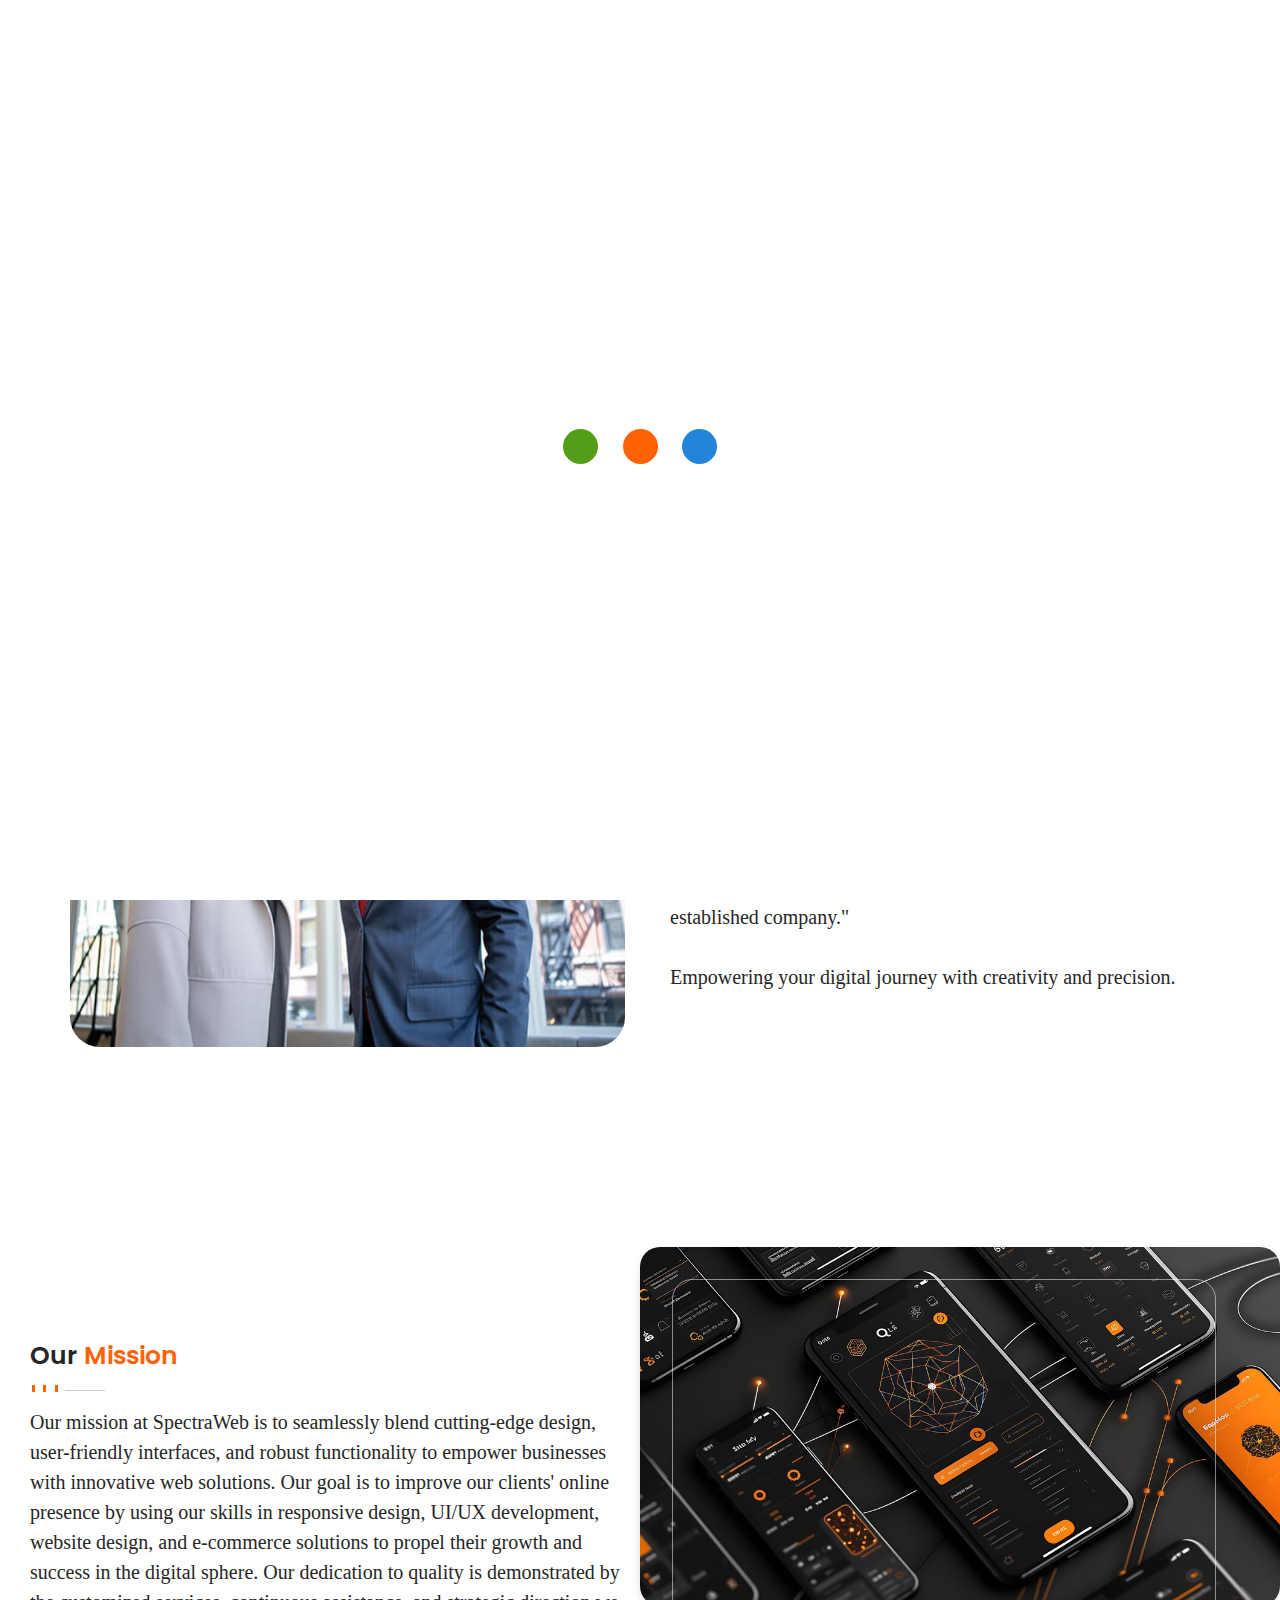
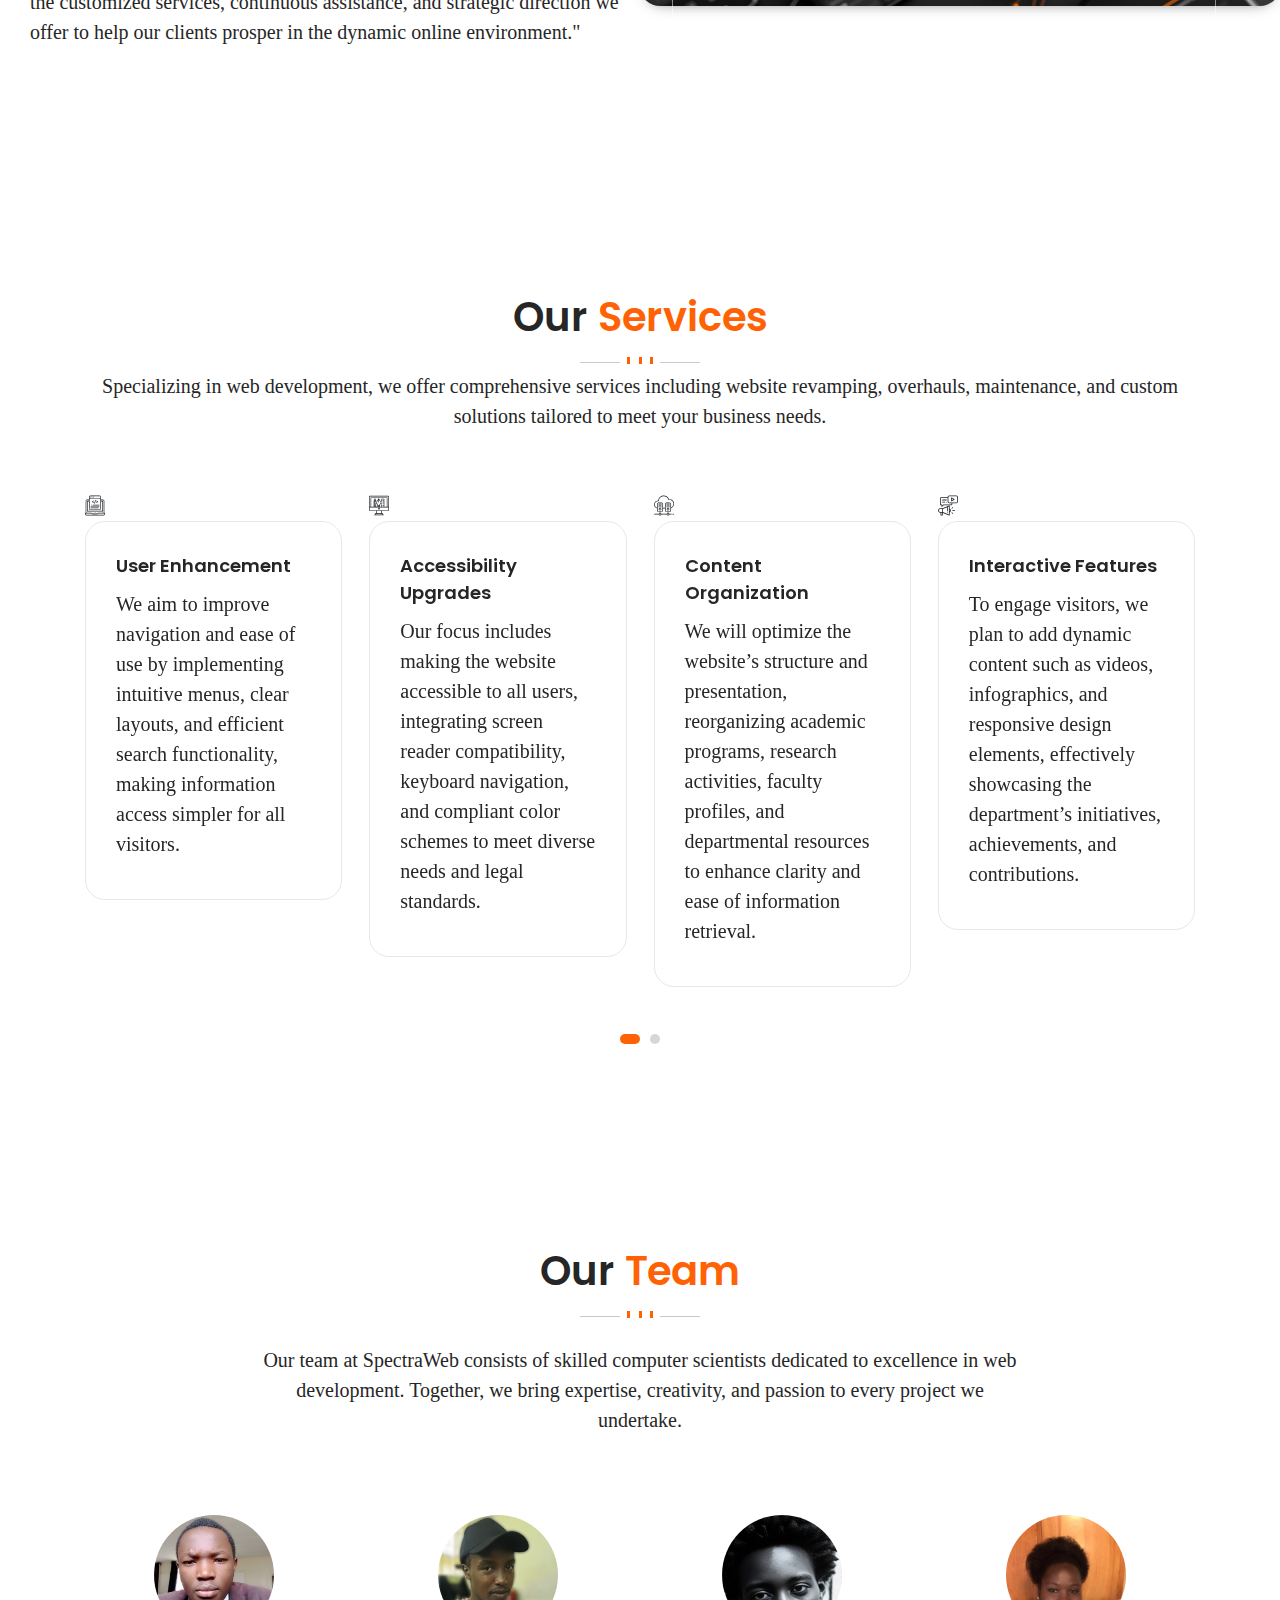
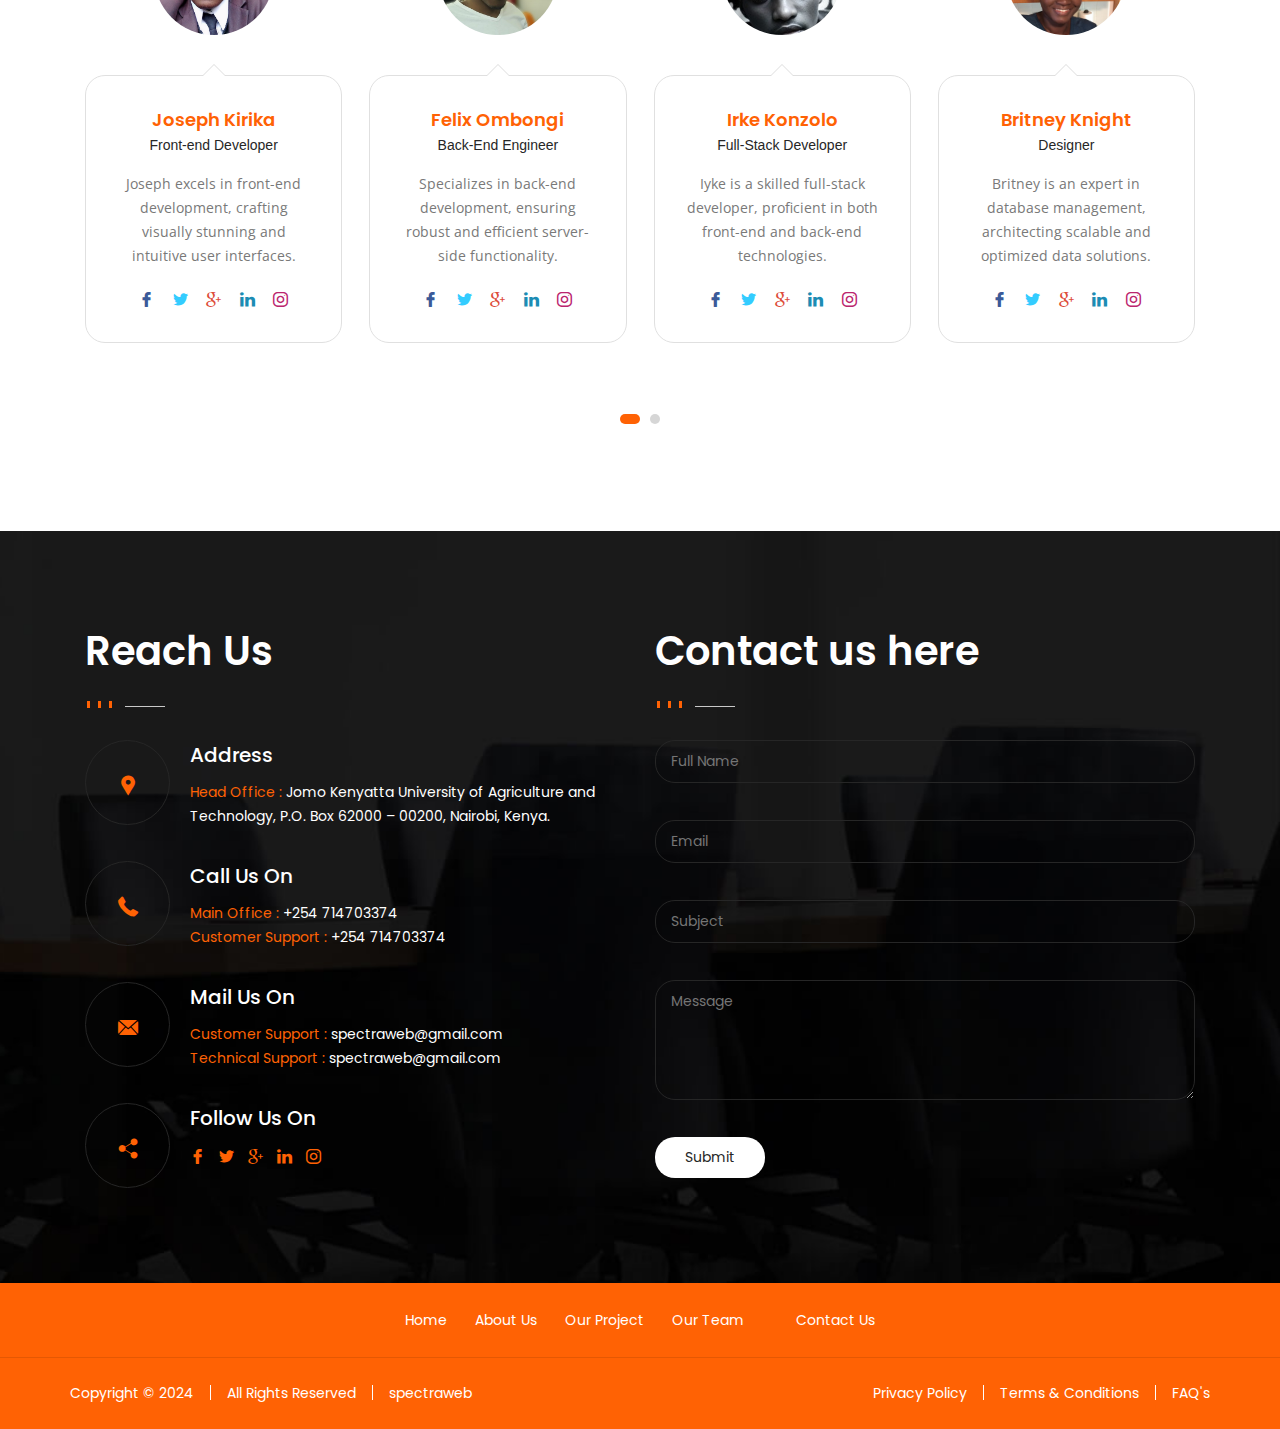
==== commit 5a7de2c9: "project page styling" ====
--- a/about-us.html
+++ b/about-us.html
@@ -195,7 +195,7 @@
                     <div class="col-lg-6 col-md-6 col-sm-12 col-xs-12 img-area"> <img src="img/UI.jpg" alt="Our Mission" class="missionimage" /> </div>
                     <div class="col-lg-6 col-md-6 col-sm-12 col-xs-12 content-area">
                         <div class="section_heading">
-                            <div class="number">02</div>
+                            <div class="number"></div>
                             <h4>Our <span>Mission</span></h4>
                             <div class="separator left-align ">
                                 <ul>
--- a/css/style.css
+++ b/css/style.css
@@ -80,8 +80,8 @@
 /****---- Google Font ----****/
 
 @import url('https://fonts.googleapis.com/css?family=Open+Sans:400,400i|Poppins:300,400,500,600,700');
-@import url('https://fonts.googleapis.com/css2?family=Montserrat:wght@500&family=Poppins:ital,wght@0,200;0,300;1,500;1,600&display=swap');
-
+<<<<<<< HEAD=======@import url('https://fonts.googleapis.com/css2?family=Montserrat:wght@500&family=Poppins:ital,wght@0,200;0,300;1,500;1,600&display=swap');
+>>>>>>>c1e559303b04354e398856a3bb1d3a80188ea75c
 /****---- Default CSS ----****/
 
 html,
@@ -97,7 +97,8 @@
     min-height: 100%;
     padding-bottom: 600px;
     overflow: hidden;
-    background-color: rgb(236, 235, 235);
+    <<<<<<< HEAD=======background-color: rgb(236, 235, 235);
+    >>>>>>>c1e559303b04354e398856a3bb1d3a80188ea75c
 }
 
 .wraper-v2-inner {
@@ -115,13 +116,13 @@
     max-width: 1170px;
 }
 
-.containermain .container {
+<<<<<<< HEAD=======.containermain .container {
     background-color: white;
     border-radius: 30px;
     padding-left: 0px;
 }
 
-.move-right {
+>>>>>>>c1e559303b04354e398856a3bb1d3a80188ea75c .move-right {
     float: right !important;
 }
 
@@ -279,7 +280,7 @@
     display: flex !important;
 }
 
-.index-2 .row-reverse {
+<<<<<<< HEAD=======.index-2 .row-reverse {
     background-color: white;
     margin: 5px 20px 5px 20px;
     border-radius: 30px;
@@ -305,7 +306,7 @@
     border-radius: 30px;
 }
 
-.owl-main .owl-dots {
+>>>>>>>c1e559303b04354e398856a3bb1d3a80188ea75c .owl-main .owl-dots {
     position: absolute;
     left: 78%;
     top: 35%;
@@ -466,7 +467,9 @@
     font-size: 18px;
     line-height: 28px;
     padding: 0px;
-    color: #ffffff;
+    <<<<<<< HEAD color: #797979;
+    =======color: #ffffff;
+    >>>>>>>c1e559303b04354e398856a3bb1d3a80188ea75c
 }
 
 .separator {
@@ -551,7 +554,9 @@
 
 .img-area img {
     width: 100%;
-    height: 500px;
+    <<<<<<< HEAD height: auto;
+    =======height: 500px;
+    >>>>>>>c1e559303b04354e398856a3bb1d3a80188ea75c
 }
 
 .content-area {
@@ -772,7 +777,8 @@
 header .navbar-brand {
     padding: 5px 0;
     margin: 0px 15px;
-    color: #000;
+    <<<<<<< HEAD=======color: #000;
+    >>>>>>>c1e559303b04354e398856a3bb1d3a80188ea75c
 }
 
 header .nav-item.active a {
@@ -852,6 +858,10 @@
 section#about-us {}
 
 .about-heading {
+    font-size: 20px;
+    font-weight: 500;
+    line-height: 30px;
+    font-family: 'Poppins', sans-serif;
     font-size: 30px;
     font-weight: 500;
     line-height: 30px;
@@ -871,6 +881,26 @@
     color: #262626;
 }
 
+.about-paragraph h3 {
+    text-align: center;
+}
+
+.about-paragraph ul {
+    align-items: center;
+}
+
+.about-paragraph ul li {
+    list-style: disc;
+}
+
+.about-paragraph ul li::marker {
+    color: orange;
+}
+
+.list {
+    justify-content: center;
+}
+
 
 /*---- Counter ----*/
 
@@ -942,6 +972,66 @@
 
 
 /*---- Services ----*/
+
+.service-card {
+    border: solid 1px #e6e6e6;
+    background: #fff;
+    padding: 30px;
+    margin-bottom: 30px;
+    transition: all 0.5s ease;
+}
+
+.service-card .service_icon i::before {
+    margin: 0px;
+    display: block;
+    line-height: 1;
+    font-size: 50px;
+}
+
+.service-card:hover .service_icon i::before {
+    color: #fff;
+    transition: all 0.5s ease;
+}
+
+.service-card .service_icon {
+    margin-bottom: 20px;
+}
+
+.service-card .service_detail h5 {
+    margin: 0 0 10px 0;
+    display: block;
+}
+
+.service-card .service_detail h5 a {
+    color: #262626;
+    transition: none;
+}
+
+.service-card:hover .service_detail h5 a {
+    color: #fff;
+}
+
+.service-card:hover .service_detail h5 {
+    color: #fff;
+}
+
+.service-card:hover .service_detail p {
+    color: #fff;
+}
+
+section#services-top .img-area {
+    width: 100%;
+    position: relative;
+}
+
+section#services-top .img-area img {
+    width: 100%;
+    object-fit: cover;
+}
+
+section#services .owl-dots {
+    display: block;
+}
 
 .item {
     align-items: stretch;
@@ -3795,8 +3885,9 @@
 section#counter.index-2 .overlay {
     width: 100%;
     height: 500px;
-    background: rgba(207, 35, 35, 0.8);
-    display: block;
+    <<<<<<< HEAD background: rgba(0, 0, 0, 0.8);
+    =======background: rgba(207, 35, 35, 0.8);
+    >>>>>>>c1e559303b04354e398856a3bb1d3a80188ea75c display: block;
     position: absolute;
     z-index: 0;
     top: 0;
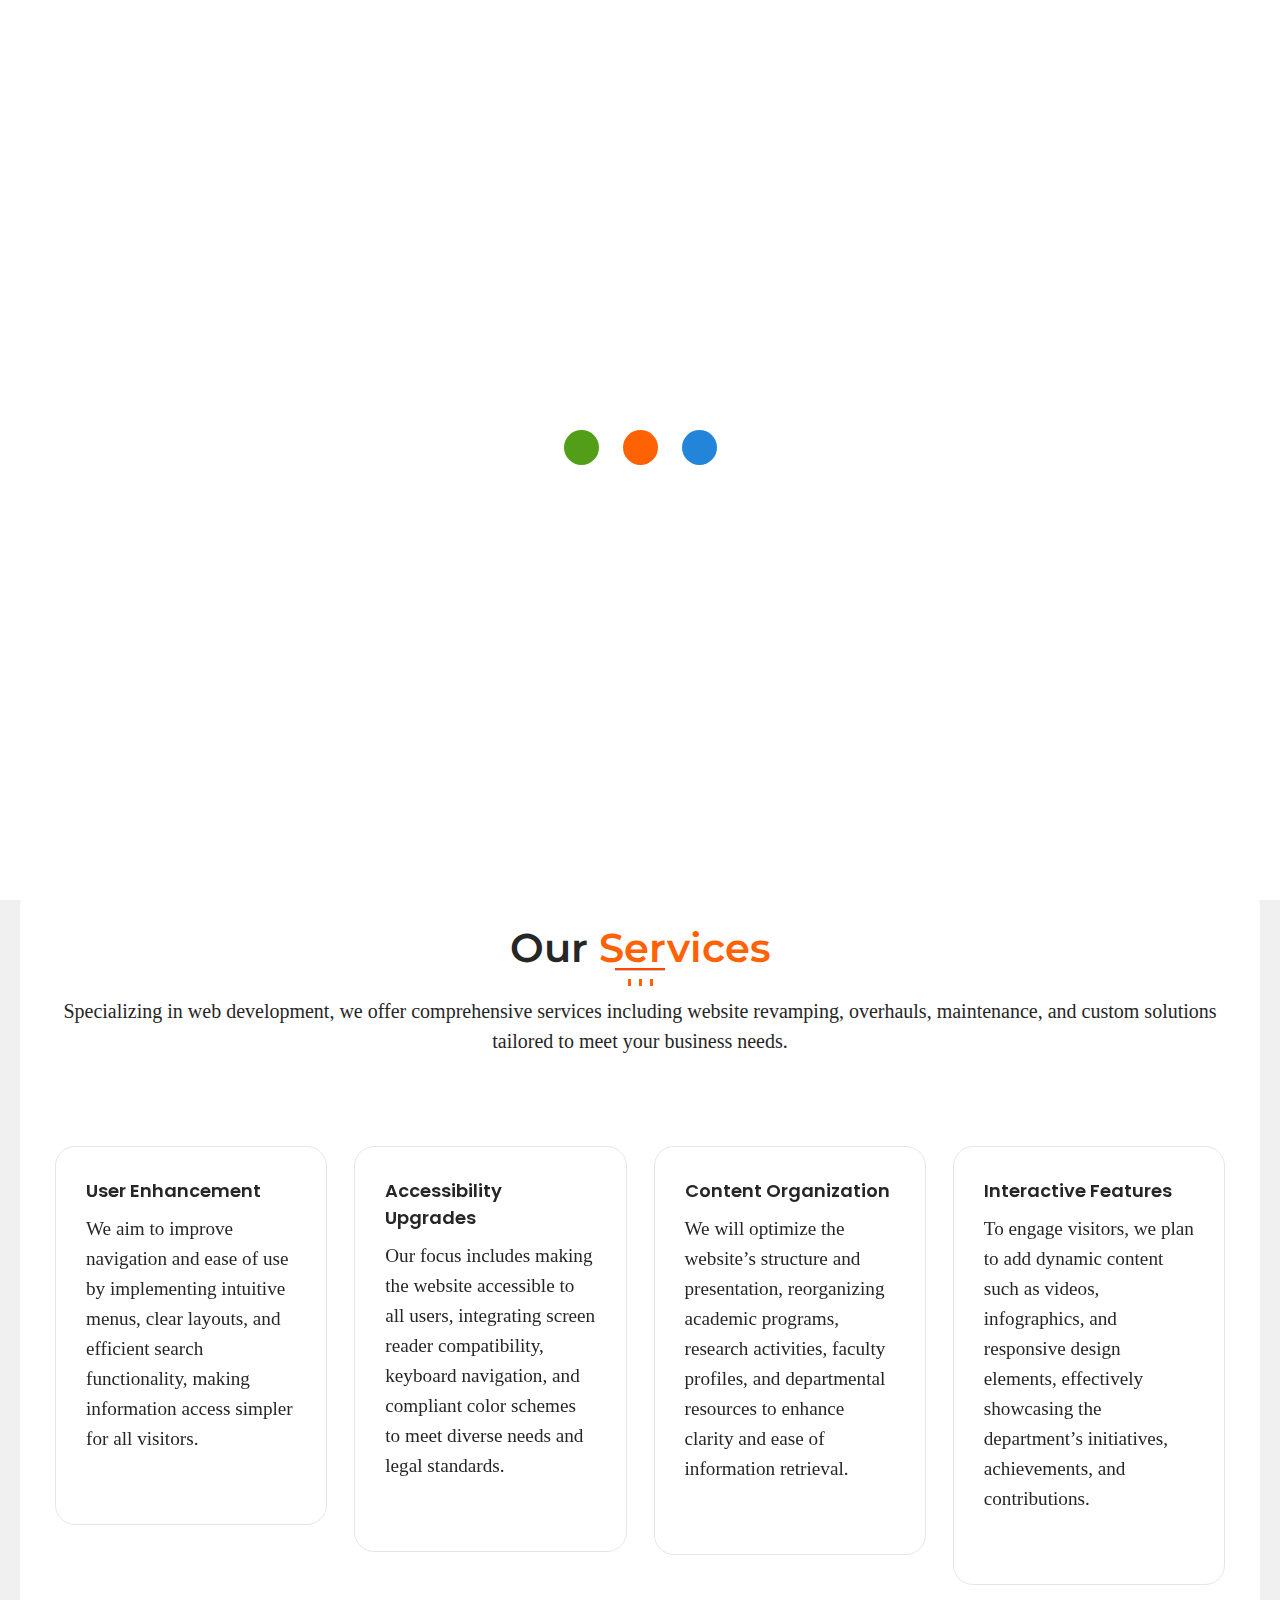
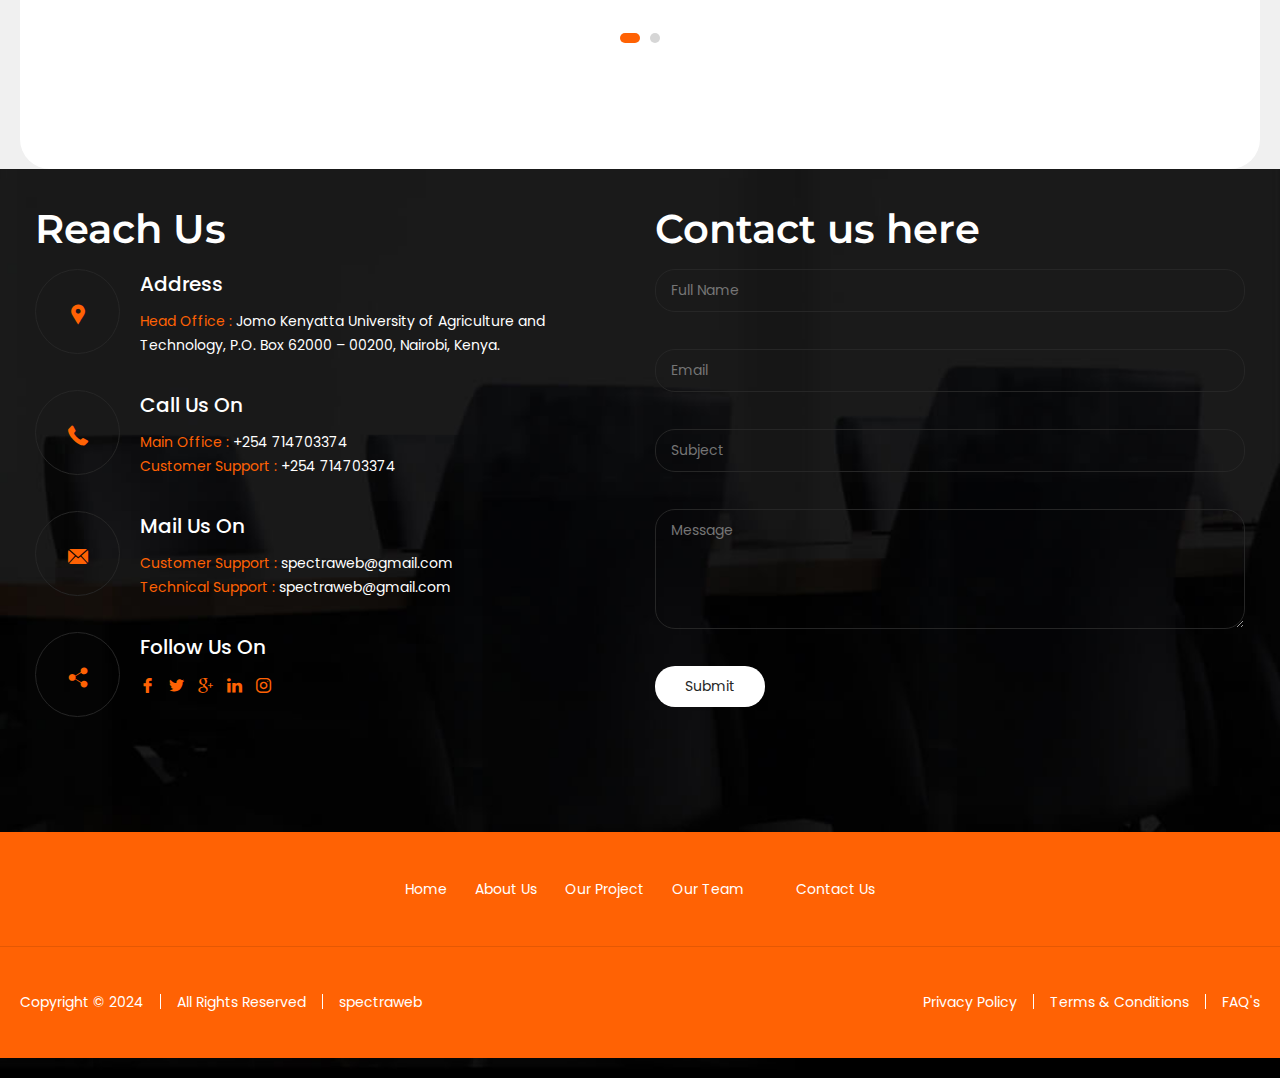
==== commit ad33da7f: "Major Revamp" ====
--- a/about-us.html
+++ b/about-us.html
@@ -60,11 +60,11 @@
                         <div class="col-lg-6 col-md-6 col-sm-12 col-xs-12">
                             <div class="follow_us_on">
                                 <ul>
-                                    <li><a href="javascript:void(0)" title="Facebook"><i class="flat flaticon-facebook-logo"></i></a></li>
+                                    <li><a href="https://www.facebook.com/DiscoverJKUAT/" title="Facebook"><i class="flat flaticon-facebook-logo"></i></a></li>
 
                                     <li class="separator-pipesign white"></li>
 
-                                    <li><a href="javascript:void(0)" title="Twitter"><i class="flat flaticon-twitter"></i></a></li>
+                                    <li><a href="https://twitter.com/DiscoverJKUAT?ref_src=twsrc%5Egoogle%7Ctwcamp%5Eserp%7Ctwgr%5Eauthor" title="Twitter"><i class="flat flaticon-twitter"></i></a></li>
 
                                     <li class="separator-pipesign white"></li>
 
@@ -72,11 +72,11 @@
 
                                     <li class="separator-pipesign white"></li>
 
-                                    <li><a href="javascript:void(0)" title="Linkedin"><i class="flat flaticon-linkedin-logo"></i></a></li>
+                                    <li><a href="https://www.linkedin.com/school/jkuat/" title="Linkedin"><i class="flat flaticon-linkedin-logo"></i></a></li>
 
                                     <li class="separator-pipesign white"></li>
 
-                                    <li><a href="javascript:void(0)" title="Instagram"><i class="flat flaticon-instagram"></i></a></li>
+                                    <li><a href="https://www.instagram.com/discoverjkuat/?hl=en" title="Instagram"><i class="flat flaticon-instagram"></i></a></li>
                                 </ul>
                             </div>
                         </div>
@@ -144,14 +144,8 @@
             <div class="container">
                 <div class="col-lg-12 col-md-12 col-xs-12">
                     <div class="inner-heading">
-                        <h2>About Us</h2>
-                        <div class="separator left-align">
-                            <ul>
-                                <li></li>
-                                <li></li>
-                                <li></li>
-                            </ul>
-                        </div>
+                        <h2>Ready to Elevate Your Online Presence?</h2>
+                      
                         <nav aria-label="breadcrumb">
                             <ol class="breadcrumb">
                                 <li class="breadcrumb-item"><a href="index-2.html" title="Home">Home</a></li>
@@ -163,57 +157,33 @@
             </div>
         </section>
         <!-- ====== Banner End ====== -->
-
-        <!-- ====== About Content Start ====== -->
-        <section id="about-us-inner" class="containermain">
-            <div class="container">
-                <h2 class="d-none">Heading</h2>
-                <div class="col-lg-12 col-md-12 col-xs-12">
-                    <div class="row">
-                        <div class="col-lg-6 col-md-6 col-sm-12 col-xs-12 img-area"> <img class="img-area" src="img/about_us_2.jpg" alt="About" /> </div>
-                        <div class="col-lg-6 col-md-6 col-sm-12 col-xs-12 content-area">
-                            <div class="about-heading">Providing outstanding solutions for your business's digital presence.</div>
-                            <p class="about-paragraph">Welcome to SpectraWeb, a place where digital creativity and functionality collide. We are a vibrant web development company that specializes in creating flawless user experiences using cutting-edge web development solutions,
-                                captivating graphic design, and creative UI/UX design. Our team is committed to realizing your vision with pixel-perfect precision, driven by passion and experience. We're here to improve your online presence and make a
-                                lasting impression in the always changing digital landscape, whether you're a startup or an established company."</p>
-                            <p class="about-paragraph">Empowering your digital journey with creativity and precision.</p>
-                        </div>
-                    </div>
-                </div>
-            </div>
-        </section>
-        <!-- ====== About Content End ====== -->
-
-
-
-
-
-        <!-- ====== About Details Start ====== -->
-        <section id="about-detail" class="index-2">
-            <div class="col-lg-12 col-md-12 col-sm-12 col-xs-12 mid-content">
-                <div class="row row-reverse">
-                    <div class="col-lg-6 col-md-6 col-sm-12 col-xs-12 img-area"> <img src="img/UI.jpg" alt="Our Mission" class="missionimage" /> </div>
-                    <div class="col-lg-6 col-md-6 col-sm-12 col-xs-12 content-area">
-                        <div class="section_heading">
-                            <div class="number"></div>
-                            <h4>Our <span>Mission</span></h4>
-                            <div class="separator left-align ">
-                                <ul>
-                                    <li></li>
-                                    <li></li>
-                                    <li></li>
-                                </ul>
-                            </div>
-                        </div>
-                        <div class="description">
-                            <p class="about-paragraph">Our mission at SpectraWeb is to seamlessly blend cutting-edge design, user-friendly interfaces, and robust functionality to empower businesses with innovative web solutions. Our goal is to improve our clients' online presence
-                                by using our skills in responsive design, UI/UX development, website design, and e-commerce solutions to propel their growth and success in the digital sphere. Our dedication to quality is demonstrated by the customized
-                                services, continuous assistance, and strategic direction we offer to help our clients prosper in the dynamic online environment."</p>
-                        </div>
-                    </div>
-                </div>
-            </div>
-        </section>
+<!-- ====== About Content Start ====== -->
+<section id="about-us-inner" class="container">
+    <div class="strip"></div>
+    <div class="strip"></div>
+    <h2 class="d-none">Heading</h2>
+    <div class="about_row">
+        <div class="content-area fade-in">
+            <div class="section_heading">
+                <h4>What <span>We Do</span></h4>
+                <div class="separator"></div>
+            </div>
+            <p class="about-paragraph">Here at SpectraWeb, a vibrant web development company that specializes in creating flawless user experiences using cutting-edge web development solutions,
+                captivating graphic design, and creative UI/UX design. Our team is committed to realizing your vision with pixel-perfect precision, driven by passion and experience. We're here to improve your online presence and make a
+                lasting impression in the always changing digital landscape, whether you're a startup or an established company.</p>
+        </div>
+        <div class="content-area fade-in">
+            <div class="section_heading">
+                <h4>Our <span>Mission</span></h4>
+                <div class="separator"></div>
+            </div>
+            <p class="about-paragraph">Our mission at SpectraWeb is to seamlessly blend cutting-edge design, user-friendly interfaces, and robust functionality to empower businesses with innovative web solutions. Our goal is to improve our clients' online presence
+                by using our skills in responsive design, UI/UX development, website design, and e-commerce solutions to propel their growth and success in the digital sphere. Our dedication to quality is demonstrated by the customized
+                services, continuous assistance, and strategic direction we offer to help our clients prosper in the dynamic online environment.</p>
+        </div>
+    </div>
+</section>
+<!-- ====== About Content End ====== -->
         <!-- ====== Services Start ====== -->
         <section id="services" class="services">
             <div class="container">
@@ -226,7 +196,7 @@
                             <li></li>
                         </ul>
                     </div>
-                    <div class="about-paragraph">
+                    <div class="about-paragraph1">
                         Specializing in web development, we offer comprehensive services including website revamping, overhauls, maintenance, and custom solutions tailored to meet your business needs.
                     </div>
                 </div>
@@ -302,142 +272,7 @@
         <!-- ====== About Details End ====== -->
 
         <!-- ====== Team Start ====== -->
-        <section id="our_team" class="index-2">
-            <div class="container">
-                <div class="section_heading">
-                    <h2>Our <span>Team</span></h2>
-                    <div class="separator">
-                        <ul>
-                            <li></li>
-                            <li></li>
-                            <li></li>
-                        </ul>
-                    </div>
-                    <div class="heading_content">
-                        <p class="about-paragraph">Our team at SpectraWeb consists of skilled computer scientists dedicated to excellence in web development. Together, we bring expertise, creativity, and passion to every project we undertake.
-                        </p>
-                    </div>
-                </div>
-                <div class="col-lg-12 col-md-12 col-xs-12 content_sec">
-                    <div class="team-slider owl-one owl-carousel owl-theme">
-                        <div class="item">
-                            <div class="client_dp"> <img src="img/Fr.jpg" alt="Team" /> </div>
-                            <div class="team-card">
-                                <div class="name_designation">
-                                    <h5><a href="team-member-detail.html">Joseph Kirika</a></h5>
-                                    <span>Front-end Developer</span> </div>
-                                <div class="description">
-                                    <p>Joseph excels in front-end development, crafting visually stunning and intuitive user interfaces.</p>
-                                </div>
-                                <div class="social_links">
-                                    <ul>
-                                        <li><a href="javascript:void(0)" title="Facebook"><i class="flat flaticon-facebook-logo"></i></a></li>
-                                        <li><a href="javascript:void(0)" title="Twitter"><i class="flat flaticon-twitter"></i></a></li>
-                                        <li><a href="javascript:void(0)" title="Google"><i class="flat flaticon-google-plus-logo"></i></a></li>
-                                        <li><a href="javascript:void(0)" title="Linkedin"><i class="flat flaticon-linkedin-logo"></i></a></li>
-                                        <li><a href="javascript:void(0)" title="Instagram"><i class="flat flaticon-instagram"></i></a></li>
-                                    </ul>
-                                </div>
-                            </div>
-
-                        </div>
-                        <div class="item">
-
-                            <div class="client_dp"> <img src="img/Felix.jpg" alt="Team" /> </div>
-                            <div class="team-card">
-                                <div class="name_designation">
-                                    <h5><a href="team-member-detail.html">Felix Ombongi</a></h5>
-                                    <span>Back-End Engineer</span> </div>
-                                <div class="description">
-                                    <p>Specializes in back-end development, ensuring robust and efficient server-side functionality.</p>
-                                </div>
-                                <div class="social_links">
-                                    <ul>
-                                        <li><a href="javascript:void(0)" title="Facebook"><i class="flat flaticon-facebook-logo"></i></a></li>
-                                        <li><a href="javascript:void(0)" title="Twitter"><i class="flat flaticon-twitter"></i></a></li>
-                                        <li><a href="javascript:void(0)" title="Google"><i class="flat flaticon-google-plus-logo"></i></a></li>
-                                        <li><a href="javascript:void(0)" title="Linkedin"><i class="flat flaticon-linkedin-logo"></i></a></li>
-                                        <li><a href="javascript:void(0)" title="Instagram"><i class="flat flaticon-instagram"></i></a></li>
-                                    </ul>
-                                </div>
-                            </div>
-
-                        </div>
-                        <div class="item">
-
-                            <div class="client_dp"> <img src="img/Irke.jpg" alt="Team" /> </div>
-                            <div class="team-card">
-                                <div class="name_designation">
-                                    <h5><a href="team-member-detail.html">Irke Konzolo</a></h5>
-                                    <span>Full-Stack Developer</span> </div>
-                                <div class="description">
-                                    <p> Iyke is a skilled full-stack developer, proficient in both front-end and back-end technologies.</p>
-                                </div>
-                                <div class="social_links">
-                                    <ul>
-                                        <li><a href="javascript:void(0)" title="Facebook"><i class="flat flaticon-facebook-logo"></i></a></li>
-                                        <li><a href="javascript:void(0)" title="Twitter"><i class="flat flaticon-twitter"></i></a></li>
-                                        <li><a href="javascript:void(0)" title="Google"><i class="flat flaticon-google-plus-logo"></i></a></li>
-                                        <li><a href="javascript:void(0)" title="Linkedin"><i class="flat flaticon-linkedin-logo"></i></a></li>
-                                        <li><a href="javascript:void(0)" title="Instagram"><i class="flat flaticon-instagram"></i></a></li>
-                                    </ul>
-                                </div>
-
-                            </div>
-
-                        </div>
-                        <div class="item">
-
-                            <div class="client_dp"> <img src="img/brit.jpg" alt="Team" /> </div>
-                            <div class="team-card">
-                                <div class="name_designation">
-                                    <h5><a href="team-member-detail.html">Britney Knight</a></h5>
-                                    <span>Designer</span> </div>
-                                <div class="description">
-                                    <p>Britney is an expert in database management, architecting scalable and optimized data solutions.</p>
-                                </div>
-                                <div class="social_links">
-                                    <ul>
-                                        <li><a href="javascript:void(0)" title="Facebook"><i class="flat flaticon-facebook-logo"></i></a></li>
-                                        <li><a href="javascript:void(0)" title="Twitter"><i class="flat flaticon-twitter"></i></a></li>
-                                        <li><a href="javascript:void(0)" title="Google"><i class="flat flaticon-google-plus-logo"></i></a></li>
-                                        <li><a href="javascript:void(0)" title="Linkedin"><i class="flat flaticon-linkedin-logo"></i></a></li>
-                                        <li><a href="javascript:void(0)" title="Instagram"><i class="flat flaticon-instagram"></i></a></li>
-                                    </ul>
-                                </div>
-
-                            </div>
-
-                        </div>
-                        <div class="item">
-
-                            <div class="client_dp"> <img src="img/Jeff.jpg" alt="Team" /> </div>
-                            <div class="team-card">
-                                <div class="name_designation">
-                                    <h5><a href="team-member-detail.html">Jeff Chege</a></h5>
-                                    <span>UI/UX Developer</span> </div>
-                                <div class="description">
-                                    <p>A Master in the field who is dedicated to crafting seamless digital experiences through intuitive design and innovative solutions</p>
-                                </div>
-                                <div class="social_links">
-                                    <ul>
-                                        <li><a href="javascript:void(0)" title="Facebook"><i class="flat flaticon-facebook-logo"></i></a></li>
-                                        <li><a href="javascript:void(0)" title="Twitter"><i class="flat flaticon-twitter"></i></a></li>
-                                        <li><a href="javascript:void(0)" title="Google"><i class="flat flaticon-google-plus-logo"></i></a></li>
-                                        <li><a href="javascript:void(0)" title="Linkedin"><i class="flat flaticon-linkedin-logo"></i></a></li>
-                                        <li><a href="javascript:void(0)" title="Instagram"><i class="flat flaticon-instagram"></i></a></li>
-                                    </ul>
-                                </div>
-                            </div>
-
-                        </div>
-
-                    </div>
-                </div>
-            </div>
-            <div class="clearfix"></div>
-    </div>
-    </section>
+       
     <!-- ====== Team-->
     </div>
     <!-- ====== Footer Start ====== -->
@@ -448,13 +283,7 @@
                     <div class="col-lg-6 col-md-6 col-sm-12 col-xs-12">
                         <div class="section_heading">
                             <h2>Reach Us</h2>
-                            <div class="separator left-align">
-                                <ul>
-                                    <li></li>
-                                    <li></li>
-                                    <li></li>
-                                </ul>
-                            </div>
+                            
                         </div>
                         <div class="contact_info">
                             <ul>
@@ -512,13 +341,7 @@
                     <div class="col-lg-6 col-md-6 col-sm-12 col-xs-12">
                         <div class="section_heading">
                             <h2>Contact us here</h2>
-                            <div class="separator left-align">
-                                <ul>
-                                    <li></li>
-                                    <li></li>
-                                    <li></li>
-                                </ul>
-                            </div>
+                            
                         </div>
                         <div class="contact-form">
                             <form action="">
--- a/css/skin-red.css
+++ b/css/skin-red.css
@@ -127,7 +127,7 @@
  
  .service-card.item:hover {
      border: solid 1px #ff6204;
-     background: #ff6204 !important;
+     background: #757574 !important;
  }
  
  .team-card.item .name_designation h5 {
--- a/css/style.css
+++ b/css/style.css
@@ -80,8 +80,8 @@
 /****---- Google Font ----****/
 
 @import url('https://fonts.googleapis.com/css?family=Open+Sans:400,400i|Poppins:300,400,500,600,700');
-<<<<<<< HEAD=======@import url('https://fonts.googleapis.com/css2?family=Montserrat:wght@500&family=Poppins:ital,wght@0,200;0,300;1,500;1,600&display=swap');
->>>>>>>c1e559303b04354e398856a3bb1d3a80188ea75c
+@import url('https://fonts.googleapis.com/css2?family=Montserrat:wght@500&family=Poppins:ital,wght@0,200;0,300;1,500;1,600&display=swap');
+
 /****---- Default CSS ----****/
 
 html,
@@ -116,13 +116,13 @@
     max-width: 1170px;
 }
 
-<<<<<<< HEAD=======.containermain .container {
+.containermain .container {
     background-color: white;
     border-radius: 30px;
     padding-left: 0px;
 }
 
->>>>>>>c1e559303b04354e398856a3bb1d3a80188ea75c .move-right {
+.move-right {
     float: right !important;
 }
 
@@ -280,7 +280,7 @@
     display: flex !important;
 }
 
-<<<<<<< HEAD=======.index-2 .row-reverse {
+.index-2 .row-reverse {
     background-color: white;
     margin: 5px 20px 5px 20px;
     border-radius: 30px;
@@ -293,7 +293,9 @@
 .index-2 .row-reverse h4 {}
 
 .index-2 .row-reverse .missionimage {
-    margin-right: 0px;
+    margin-right: -200px;
+
+    
 }
 
 .index-2.row-reverse .section_heading {
@@ -306,7 +308,7 @@
     border-radius: 30px;
 }
 
->>>>>>>c1e559303b04354e398856a3bb1d3a80188ea75c .owl-main .owl-dots {
+.owl-main .owl-dots {
     position: absolute;
     left: 78%;
     top: 35%;
@@ -777,8 +779,7 @@
 header .navbar-brand {
     padding: 5px 0;
     margin: 0px 15px;
-    <<<<<<< HEAD=======color: #000;
-    >>>>>>>c1e559303b04354e398856a3bb1d3a80188ea75c
+    color: #000;
 }
 
 header .nav-item.active a {
@@ -850,6 +851,10 @@
 
 #slider .rev_slider a {
     margin: 0 10px;
+}
+
+.display {
+    color: white;
 }
 
 
@@ -877,10 +882,18 @@
     font-weight: 500;
     line-height: 30px;
     font-family: Cambria, Cochin, Georgia, Times, 'Times New Roman', serif;
-    margin-bottom: 10px;
+    margin-bottom: 5px;
     color: #262626;
 }
-
+.about-paragraph1 {
+    font-size: 20px;
+    font-weight: 500;
+    line-height: 30px;
+    font-family: Cambria, Cochin, Georgia, Times, 'Times New Roman', serif;
+    margin-bottom: 5px;
+    color: #262626;
+    margin-top: 25px;
+}
 .about-paragraph h3 {
     text-align: center;
 }
@@ -899,6 +912,77 @@
 
 .list {
     justify-content: center;
+    align-items: center;
+    /*text-align: center;*/
+}
+
+.list ul{
+    padding-left: 44%;
+}
+
+#partners-sponsors .partner-content:hover {
+    transform: scale(1.05);
+    border: 2px solid silver;
+    box-shadow: 0 0 10px rgba(192, 192, 192, 0.5);
+    border-radius: 10px;
+}
+
+.partners-section {
+    background-color: #fff;
+    padding: 40px 0;
+    margin-top: -90px;
+}
+
+.partners-section .section_heading {
+    text-align: center;
+}
+
+.partners-section .section_heading h1 {
+    font-size: 2em;
+    margin-bottom: 20px;
+}
+
+.partners-section .section_heading .separator {
+    margin-bottom: 20px;
+}
+
+.partners-section .section_heading .separator ul {
+    list-style: none;
+    display: flex;
+    justify-content: center;
+    padding: 0;
+}
+
+.partners-section .section_heading .separator ul li {
+    width: 10px;
+    height: 10px;
+    background: #000;
+    border-radius: 50%;
+    margin: 0 5px;
+}
+
+.partners-section .partner-content {
+    padding: 20px;
+    transition: transform 0.3s, border 0.3s;
+    border-radius: 10px;
+    cursor: pointer;
+}
+
+.partners-section .partner-content:hover {
+    transform: scale(1.05);
+    border: 2px solid silver;
+    box-shadow: 0 0 10px rgba(192, 192, 192, 0.5);
+    border-radius: 10px;
+}
+
+.partners-section .partner-content img {
+    width: 150px;
+    margin-top: 5px;
+}
+
+.partners-section .partner-content p {
+    color: #333;
+    font-weight: bold;
 }
 
 
@@ -969,6 +1053,7 @@
     display: block;
     color: #fff;
 }
+
 
 
 /*---- Services ----*/
@@ -1035,6 +1120,13 @@
 
 .item {
     align-items: stretch;
+}
+section#services{
+    padding-top: 30px;
+
+}
+section#services.container.about-paragraph{
+    margin-top: 40px;
 }
 
 .service-card {
@@ -1818,7 +1910,7 @@
 }
 
 section#about-us.index-2 .qualities .column .description {
-    padding-right: 30px;
+    padding-right: 500px;
 }
 
 section#about-us.index-2 .qualities .column .description h5 {
@@ -1828,133 +1920,6 @@
 
 section#about-us.index-2 .qualities .column .description p {
     padding-bottom: 0
-}
-
-
-/*---- Services ----*/
-
-section#services.index-2 {
-    padding: 100px 0;
-}
-
-section#services.index-2 .owl-nav button {
-    display: none;
-}
-
-section#services.index-2 .service-slider .owl-stage-outer {
-    position: relative;
-    padding-bottom: 30px;
-    padding-top: 30px;
-}
-
-section#services.index-2 .h-border {
-    width: 100%;
-    height: 1px;
-    background: #e0e0e0;
-    position: absolute;
-    top: 140px;
-}
-
-section#services.index-2 .h-border::before {
-    content: ' ';
-    width: 8px;
-    height: 8px;
-    background: #707070;
-    display: block;
-    left: 0;
-    top: -4px;
-    position: absolute;
-}
-
-section#services.index-2 .h-border::after {
-    content: ' ';
-    width: 8px;
-    height: 8px;
-    background: #707070;
-    display: block;
-    right: 0;
-    top: -4px;
-    position: absolute;
-}
-
-section#services.index-2 .item {
-    text-align: center;
-}
-
-section#services.index-2 .service_icon {
-    transition: all 0.5s ease;
-    padding: 10px;
-    background: #fff;
-    display: block;
-    float: none;
-    margin: 0px auto;
-    width: 70px;
-    height: 70px;
-    line-height: 100%;
-    border-radius: 100%;
-    border: solid 1px #e0e0e0;
-    z-index: 9;
-    position: relative;
-}
-
-section#services.index-2 .service_icon i::before {
-    font-size: 35px;
-    color: #797979;
-    line-height: 45px;
-}
-
-section#services.index-2 .connector {
-    width: 15px;
-    padding: 0px;
-    margin: 0px auto;
-    height: 80px;
-    padding: 35px 0;
-    position: relative;
-}
-
-section#services.index-2 .connector span {
-    width: 11px;
-    height: 10px;
-    background: #e0e0e0;
-    display: block;
-}
-
-section#services.index-2 .connector span::before {
-    content: ' ';
-    width: 1px;
-    height: 35px;
-    background: #e0e0e0;
-    position: absolute;
-    top: 0px;
-}
-
-section#services.index-2 .connector span::after {
-    content: ' ';
-    width: 1px;
-    height: 35px;
-    background: #e0e0e0;
-    position: absolute;
-    bottom: 0px;
-}
-
-section#services.index-2 .service-card {
-    border-radius: 20px;
-    background: #fff;
-    border: solid 1px #e0e0e0;
-    transition: all 0.5s ease;
-}
-
-section#services .service-card .service_detail p {
-    padding-bottom: 0;
-}
-
-section#services .item:hover .connector span {
-    background: #707070;
-}
-
-section#services .item:hover .service-card h5 a,
-section#services .item:hover .service-card p {
-    color: #fff;
 }
 
 
@@ -2680,7 +2645,8 @@
 /*---- Footer ----*/
 
 footer.index-2.home {
-    padding: 100px 0 0;
+    padding-top: 20px;
+    padding-bottom: 20px;
     min-height: 600px;
     margin-top: -600px;
     background: url(../img/footer-bg.jpg) no-repeat right top;
@@ -3035,7 +3001,7 @@
     background: url(../img/parallax_3.jpg) 50% 0 no-repeat fixed;
     margin: 0 auto;
     height: auto;
-    padding: 100px 0px;
+    padding: 30px;
     position: relative;
 }
 
@@ -3053,7 +3019,7 @@
     padding-top: 30px;
 }
 
-section#services.index-3 .h-border {
+section#index-3 .h-border {
     width: 100%;
     height: 1px;
     background: #b9b9b9;
@@ -3103,7 +3069,7 @@
     position: relative;
 }
 
-section#services.index-3 .service_icon i::before {
+section#index-3 .service_icon i::before {
     font-size: 35px;
     color: #fff;
     line-height: 45px;
@@ -3735,7 +3701,7 @@
 /****---- About Us ----****/
 
 section#inner-banner {
-    background: url(../img/inner-banner.jpg) no-repeat fixed 50% center;
+    background: url(../img/bg-02.jpg) no-repeat fixed 50% center;
     margin: 0 auto;
     background-size: cover;
 }
@@ -3847,9 +3813,10 @@
 }
 
 section#inner-banner.index-2 .inner-heading {
-    text-align: left;
+    text-align: center;
     display: block;
     width: 100%;
+    margin-top:-30px;
 }
 
 section#inner-banner.index-2 .inner-heading h2 {
@@ -4822,6 +4789,152 @@
 /****---- Blog Posts End ----****/
 
 
+
+
+
+
+
+
+
+.container {
+    width: 100%;
+    max-width: 1500px;
+    margin: 0 auto;
+    padding: 20px;
+}
+h2, h4 {
+    font-family: 'Montserrat', sans-serif;
+    font-weight: 600;
+}
+p {
+    font-size: 1rem;
+    line-height: 1.6;
+}
+
+/* Section Styles */
+#about-us-inner, #about-detail {
+    padding: 60px 0;
+    position: relative;
+}
+.about-heading {
+    font-size: 2rem;
+    color: #333;
+    margin-bottom: 20px;
+}
+.about-paragraph {
+    font-size: 1.2rem;
+    margin-bottom: 20px;
+}
+
+/* About Details */
+.section_heading {
+    margin-bottom: 20px;
+}
+.section_heading h4 {
+    font-size: 1.8rem;
+    color: #333;
+    display: inline-block;
+    position: relative;
+}
+.section_heading h4 span {
+    color: orangered;
+}
+.section_heading .separator {
+    width: 50px;
+    height: 3px;
+    background: orangered;
+    margin-top: 0px;
+}
+
+/* Layout Styles */
+.about_row {
+    display: grid;
+    grid-template-columns: 1fr 1fr;
+    gap: 30px;
+}
+.content-area {
+    display: flex;
+    flex-direction: column;
+    justify-content: center;
+}
+
+/* Animations */
+.fade-in {
+    animation: fadeIn 1.5s ease-in-out;
+}
+@keyframes fadeIn {
+    from {
+        opacity: 0;
+    }
+    to {
+        opacity: 1;
+    }
+}
+
+/* Decorative Strips */
+.strip {
+    position: absolute;
+    width: 100%;
+    height: 10px;
+    background: rgb(43, 120, 234);
+    opacity: 0.2;
+    animation: slide 5s infinite alternate;
+}
+.strip:nth-child(odd) {
+    top: 11%;
+}
+.strip:nth-child(even) {
+    top: 84%;
+}
+@keyframes slide {
+    from {
+        transform: translateX(-100%);
+    }
+    to {
+        transform: translateX(100%);
+    }
+}
+
+/* Responsive Styles */
+@media (max-width: 768px) {
+    .row {
+        grid-template-columns: 1fr;
+    }
+    .about-paragraph {
+        font-size: 1rem;
+    }
+    .about-heading {
+        font-size: 1.5rem;
+    }
+}
+
+
+
+
+
+
+
+
+
+
+
+
+
+
+
+
+
+
+
+
+
+
+
+
+
+
+
+
 /****---- Blog Detail Start ----****/
 
 section#single-post-detail {}
@@ -5450,4 +5563,4 @@
 }
 
 
-/****---- Error 404 End ----****/+/****---- Error 404 End ----****/
--- a/css/responsive.css
+++ b/css/responsive.css
@@ -1089,6 +1089,7 @@
     }
     section#about-us.index-2 .qualities .column .description {
         padding: 0px;
+       
     }
     .slider.index-3 .caption {
         text-align: center;
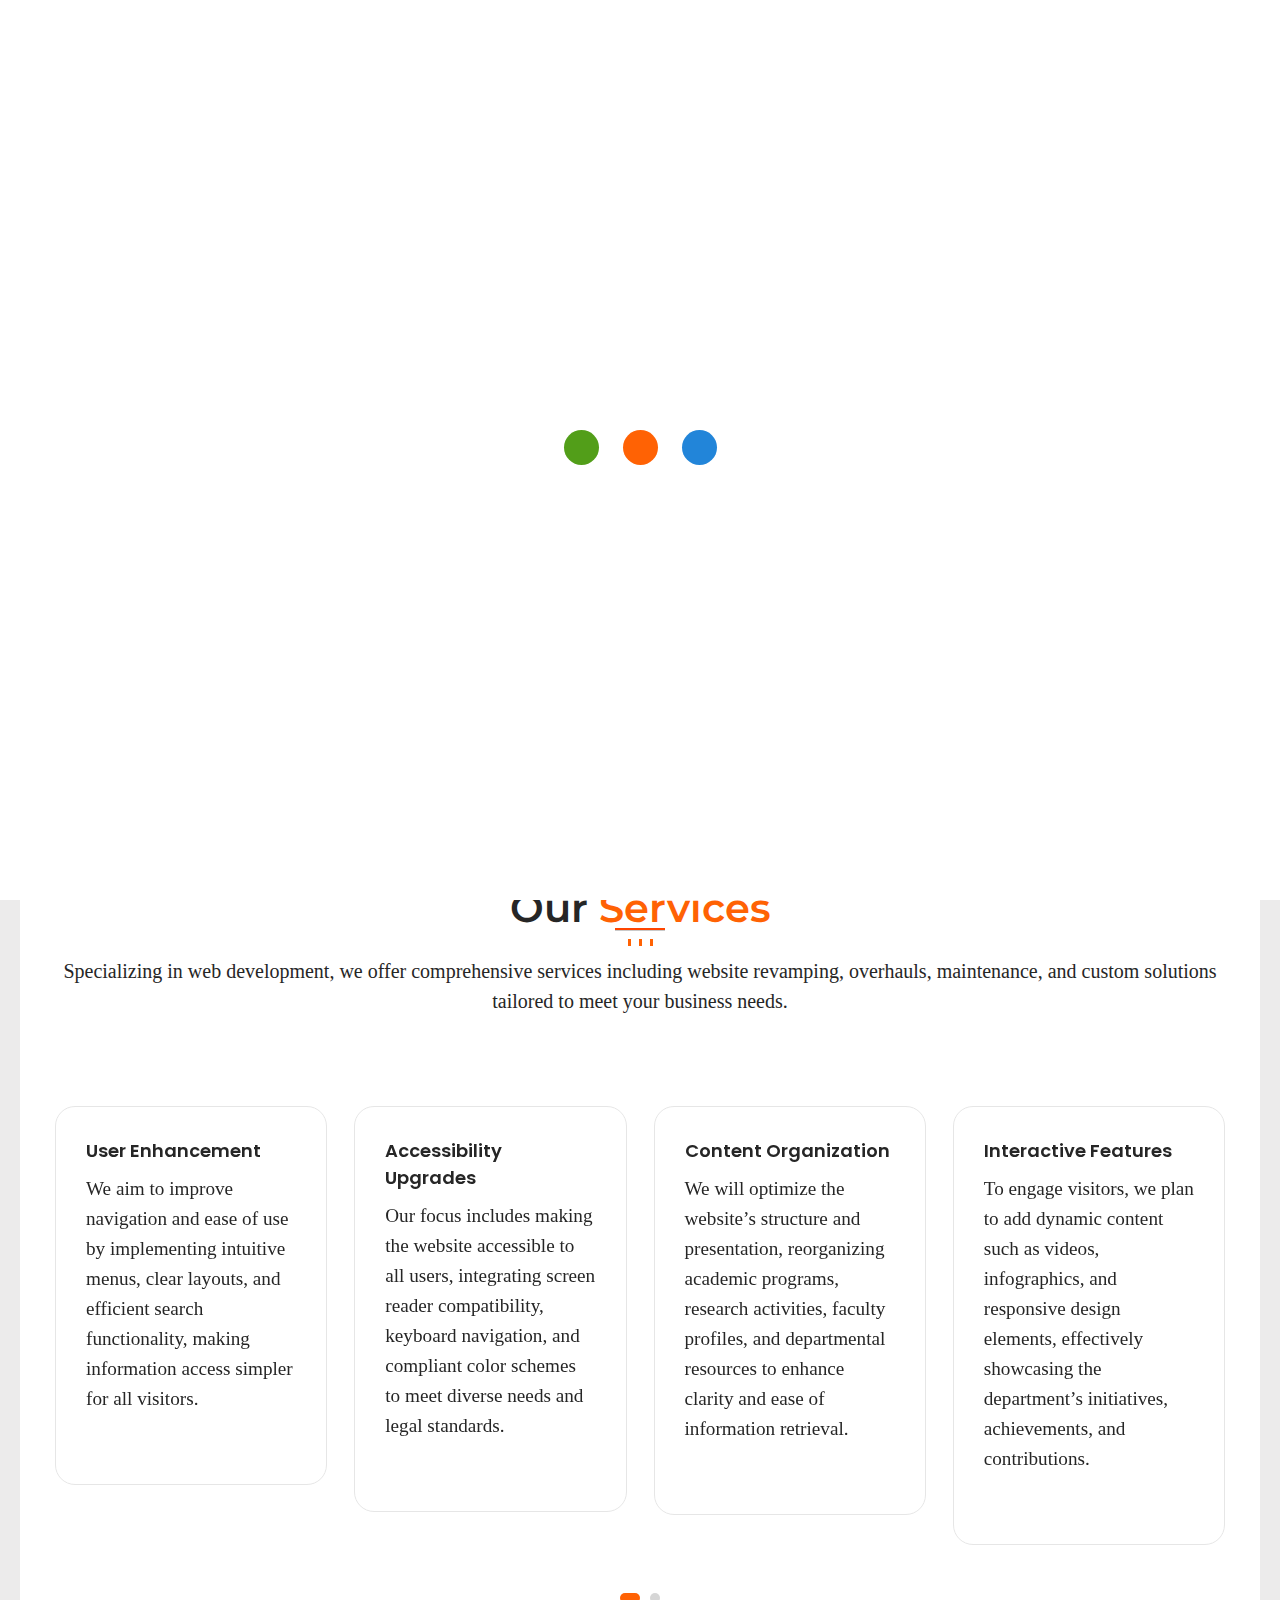
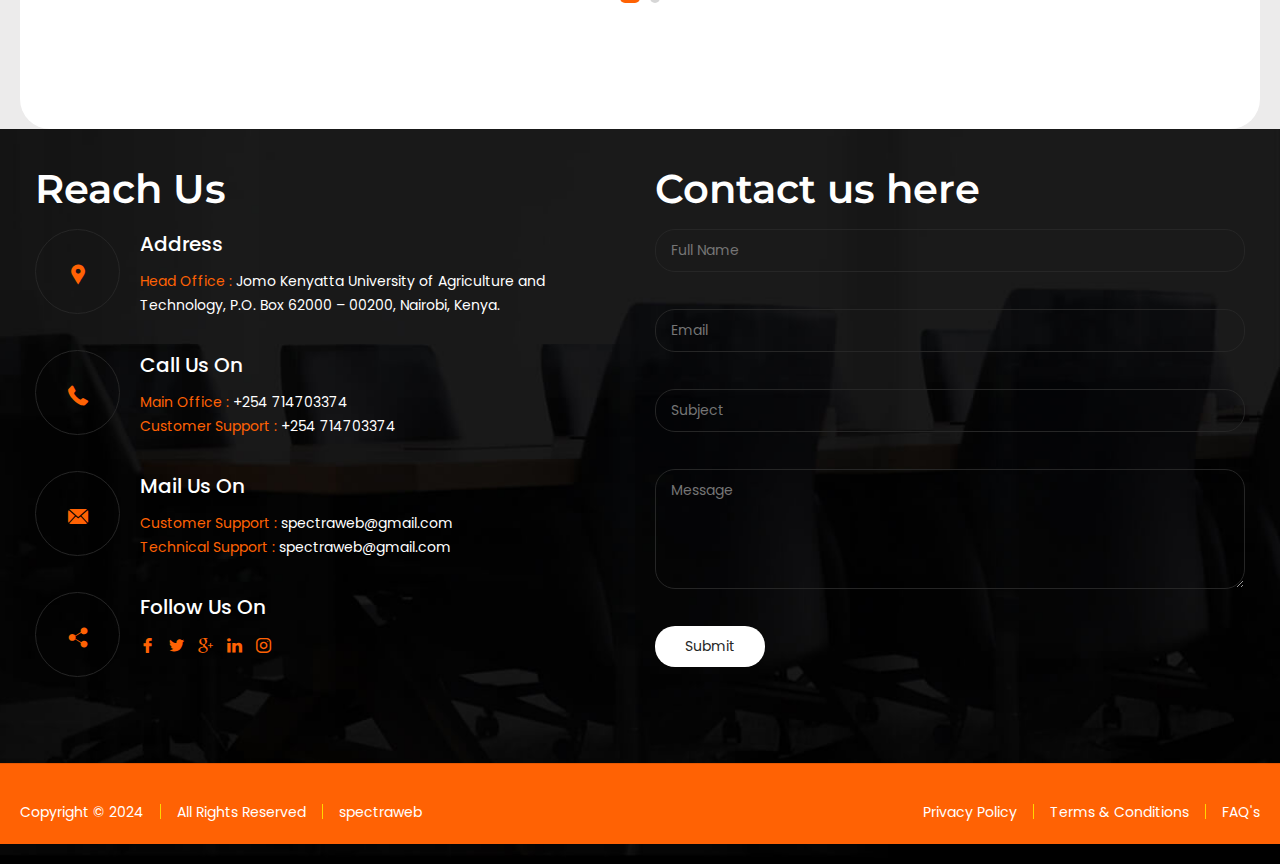
==== commit 17fda0d9: "Final touches" ====
--- a/about-us.html
+++ b/about-us.html
@@ -53,10 +53,11 @@
     </div>
     <div class="wraper">
         <!-- ====== Header Starts ====== -->
+       <div class="header_strip">
         <div class="header-top contact_info">
-            <div class="container">
+            <div class="containerz">
                 <div class="col-lg-12 col-md-12">
-                    <div class="row">
+                   <!----> <div class="row">
                         <div class="col-lg-6 col-md-6 col-sm-12 col-xs-12">
                             <div class="follow_us_on">
                                 <ul>
@@ -89,6 +90,7 @@
                 </div>
             </div>
         </div>
+    </div>
         <header class="header index-2">
 
             <div class="container">
@@ -266,6 +268,7 @@
                     <div class="h-border"><span></span></div>
                 </div>
             </div>
+        
         </section>
         <!-- ====== Services End ====== -->
 
@@ -367,22 +370,7 @@
             </div>
         </div>
         <div class="bottom">
-            <div class="container">
-                <div class="navigation">
-                    <ul>
-                        <li><a href="index.html" title="Homepage">Home</a></li>
-                        <li class="separator-pipesign white"></li>
-                        <li><a href="about-us.html" title="About Us">About Us</a></li>
-                        <li class="separator-pipesign white"></li>
-                        <li><a href="project.html" title="Services">Our Project</a></li>
-                        <li class="separator-pipesign white"></li>
-                        <li><a href="team.html" title="Blog">Our Team</a></li>
-                        <li class="separator-pipesign white"></li>
-                        <li class="separator-pipesign white"></li>
-                        <li><a href="contact-us.html" title="Contact Us">Contact Us</a></li>
-                    </ul>
-                </div>
-            </div>
+            
             <hr />
             <div class="container">
                 <div class="col-lg-12 col-md-12 col-sm-12 col-xs-12 copyright">
--- a/css/style.css
+++ b/css/style.css
@@ -97,9 +97,10 @@
     min-height: 100%;
     padding-bottom: 600px;
     overflow: hidden;
-    <<<<<<< HEAD=======background-color: rgb(236, 235, 235);
-    >>>>>>>c1e559303b04354e398856a3bb1d3a80188ea75c
-}
+    background-color: rgb(236, 235, 235);
+   
+}
+.wraper
 
 .wraper-v2-inner {
     min-height: 100%;
@@ -114,12 +115,18 @@
 
 .container {
     max-width: 1170px;
+    
 }
 
 .containermain .container {
     background-color: white;
     border-radius: 30px;
     padding-left: 0px;
+}
+
+
+.containerz{
+    color: blue;
 }
 
 .move-right {
@@ -221,7 +228,7 @@
 }
 
 .separator-pipesign.white {
-    background: rgba(255, 255, 255, 0.992);
+    background: gold;
 }
 
 h1,
@@ -469,9 +476,9 @@
     font-size: 18px;
     line-height: 28px;
     padding: 0px;
-    <<<<<<< HEAD color: #797979;
-    =======color: #ffffff;
-    >>>>>>>c1e559303b04354e398856a3bb1d3a80188ea75c
+    color: #797979;
+    color: #ffffff;
+    
 }
 
 .separator {
@@ -556,9 +563,9 @@
 
 .img-area img {
     width: 100%;
-    <<<<<<< HEAD height: auto;
-    =======height: 500px;
-    >>>>>>>c1e559303b04354e398856a3bb1d3a80188ea75c
+    height: auto;
+    height: 500px;
+   
 }
 
 .content-area {
@@ -917,7 +924,7 @@
 }
 
 .list ul{
-    padding-left: 44%;
+    padding-left: 12%;
 }
 
 #partners-sponsors .partner-content:hover {
@@ -1545,9 +1552,9 @@
 
 /*---- Testimonials ----*/
 
-section#testimonials {}
-
-section#testimonials .content_sec {}
+/* section#testimonials {} */
+
+/* section#testimonials .content_sec {} */
 
 section#testimonials .testimonials-slider .item {
     float: left;
@@ -1796,7 +1803,7 @@
 .header-top.contact_info .mail-call .mail-to,
 .header-top.contact_info .mail-call .call-on {
     display: inline-block;
-    color: #ffffff;
+    color: #adbcd7;
 }
 
 .header-top.contact_info i {
@@ -1810,7 +1817,7 @@
 
 .header-top.contact_info .follow_us_on li a i::before {
     font-size: 14px;
-    color: #fdbb07;
+    color: #fffefa;
 }
 
 .header-top.contact_info .mail-call {
@@ -2755,10 +2762,7 @@
     border-radius: 20px;
 }
 
-footer .bottom {
-    padding: 0;
-    margin-top: 45px;
-}
+
 
 footer .bottom .navigation {
     text-align: center;
@@ -2775,16 +2779,18 @@
 
 footer .bottom .navigation li a {
     font-size: 14px;
-    color: #fff;
+    color: #ffffff;
     padding: 0;
 }
 
 footer .bottom hr {
-    margin: 0;
-}
+    padding-top: 0px;
+
+}
+
 
 footer .bottom .separator {
-    width: 1px;
+    width: 6px;
     height: 10px;
     display: inline-block;
     margin: 0px 10px;
@@ -2794,16 +2800,22 @@
 footer .bottom .copyright {
     text-align: left;
     color: #fff;
-    margin: 25px 0;
+    margin-top: -25px;
     display: inline-block;
     padding: 0;
 }
+footer.bottom.container{
+    height: 20px;
+    width:100%;
+}
 
 footer .bottom .copyright a {
-    display: inline;
+    display: ;
     float: none;
     color: #fff;
-}
+
+}
+
 
 
 /****---- Homepage 2 End ----****/
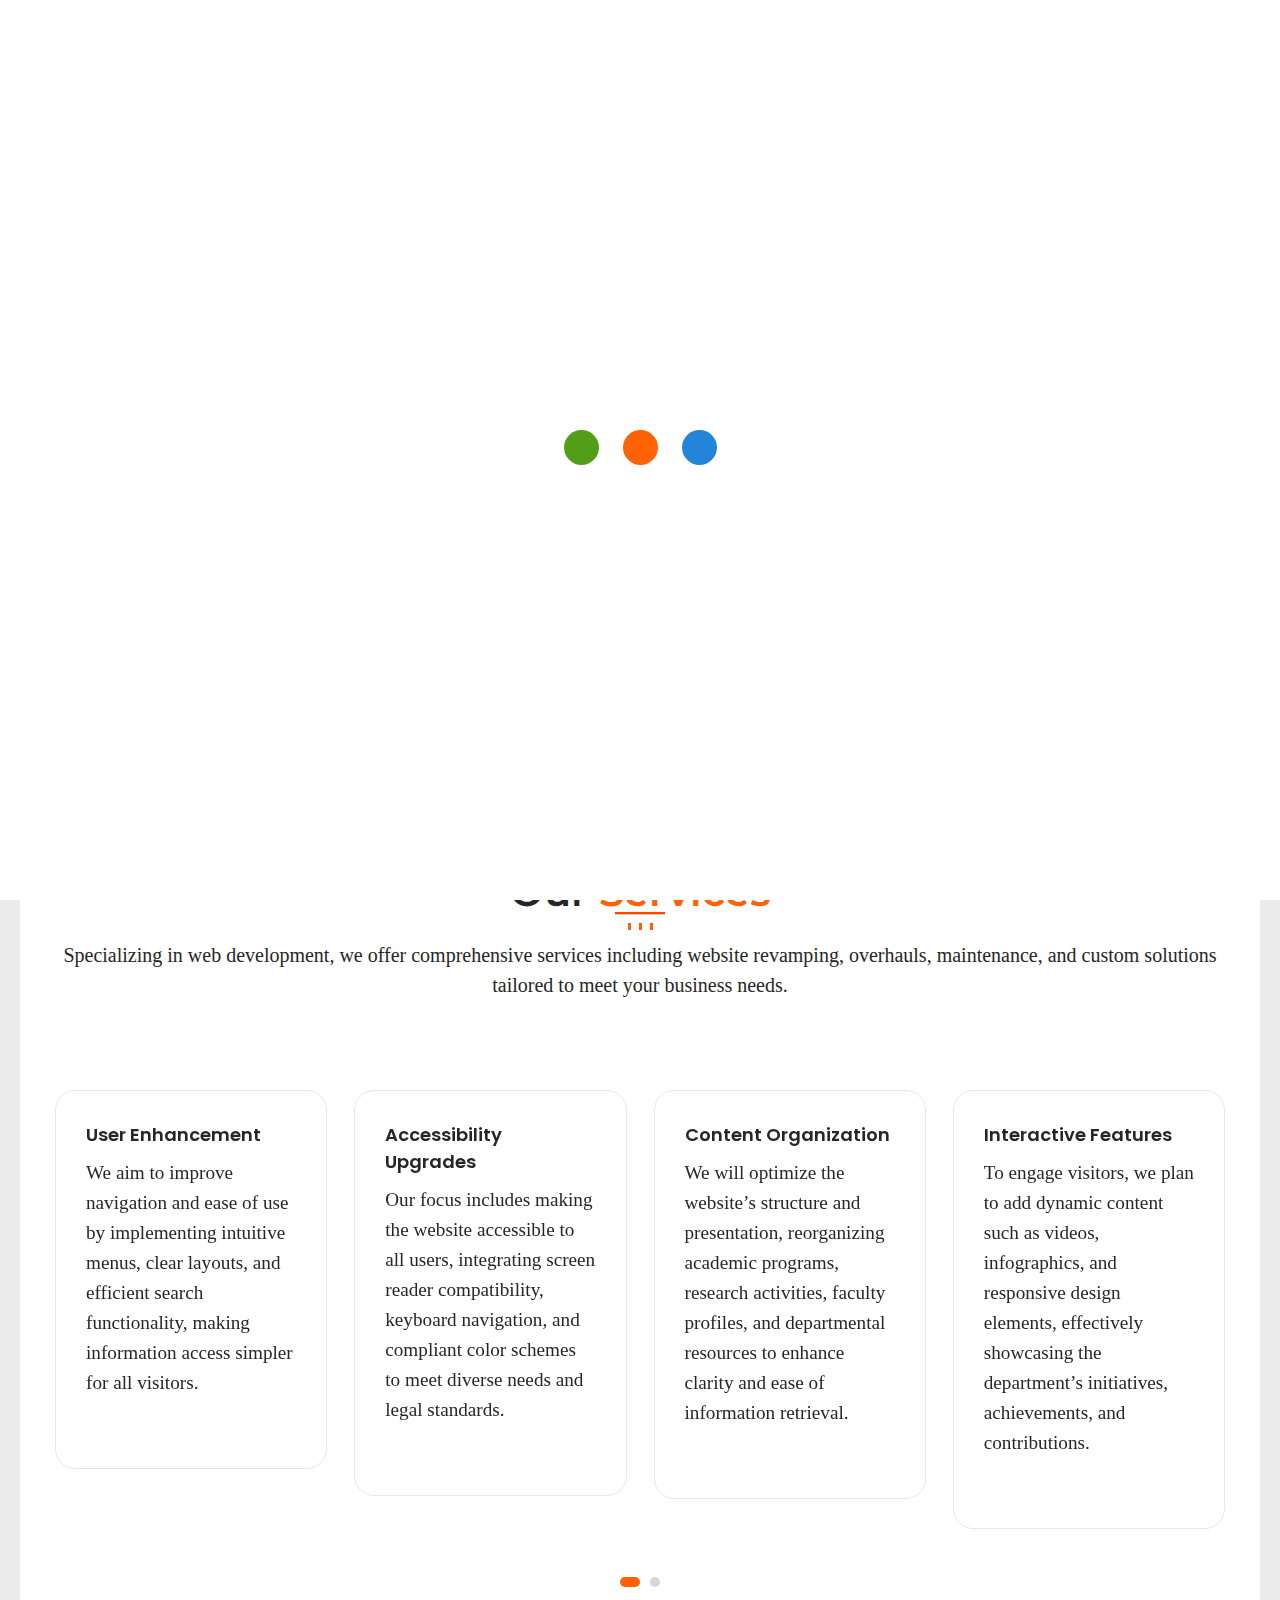
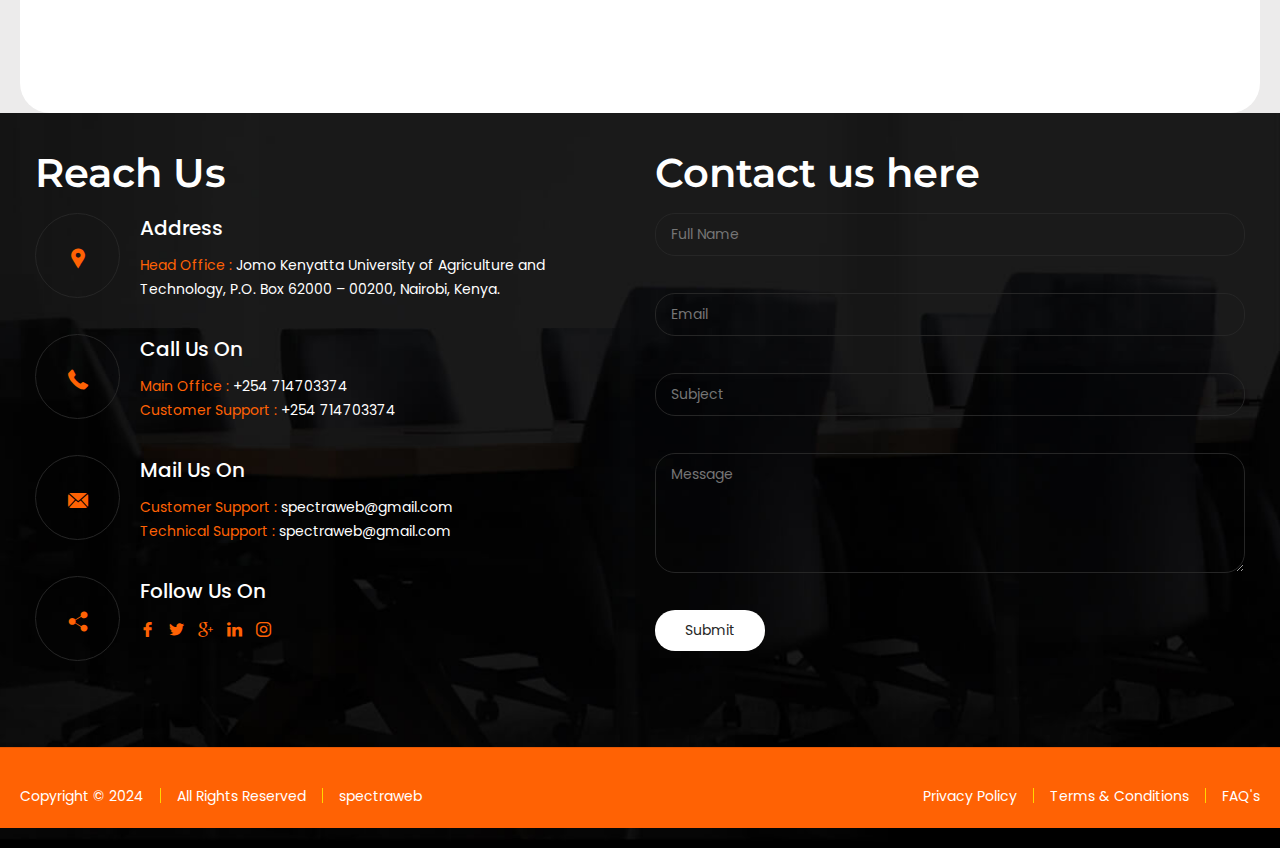
==== commit 4d1a6459: "tweaks" ====
--- a/about-us.html
+++ b/about-us.html
@@ -146,14 +146,17 @@
             <div class="container">
                 <div class="col-lg-12 col-md-12 col-xs-12">
                     <div class="inner-heading">
-                        <h2>Ready to Elevate Your Online Presence?</h2>
+                        <h3>Ready to Elevate Your Online Presence?</h3>
+                        <div class="call to action">
+                            <h4> Say no more</h4>
+                        </div>
                       
-                        <nav aria-label="breadcrumb">
+                       <!-- <nav aria-label="breadcrumb">
                             <ol class="breadcrumb">
                                 <li class="breadcrumb-item"><a href="index-2.html" title="Home">Home</a></li>
                                 <li class="breadcrumb-item active" aria-current="page">About Us</li>
                             </ol>
-                        </nav>
+                        </nav> -->
                     </div>
                 </div>
             </div>
--- a/css/style.css
+++ b/css/style.css
@@ -3725,7 +3725,21 @@
 }
 
 section#inner-banner .inner-heading h2 {
-    color: #fff;
+    margin-bottom: 10px;
+    color: #fff;
+    font-weight: 100px;
+}
+
+section#inner-banner .inner-heading h3 {
+    margin-bottom: 10px;
+    color: #fff;
+    font-style: italic;
+}
+
+
+section#inner-banner .inner-heading h4{
+    color: #fff;
+    font-family: Verdana, Geneva, Tahoma, sans-serif;
 }
 
 section#inner-banner .inner-heading .breadcrumb {
